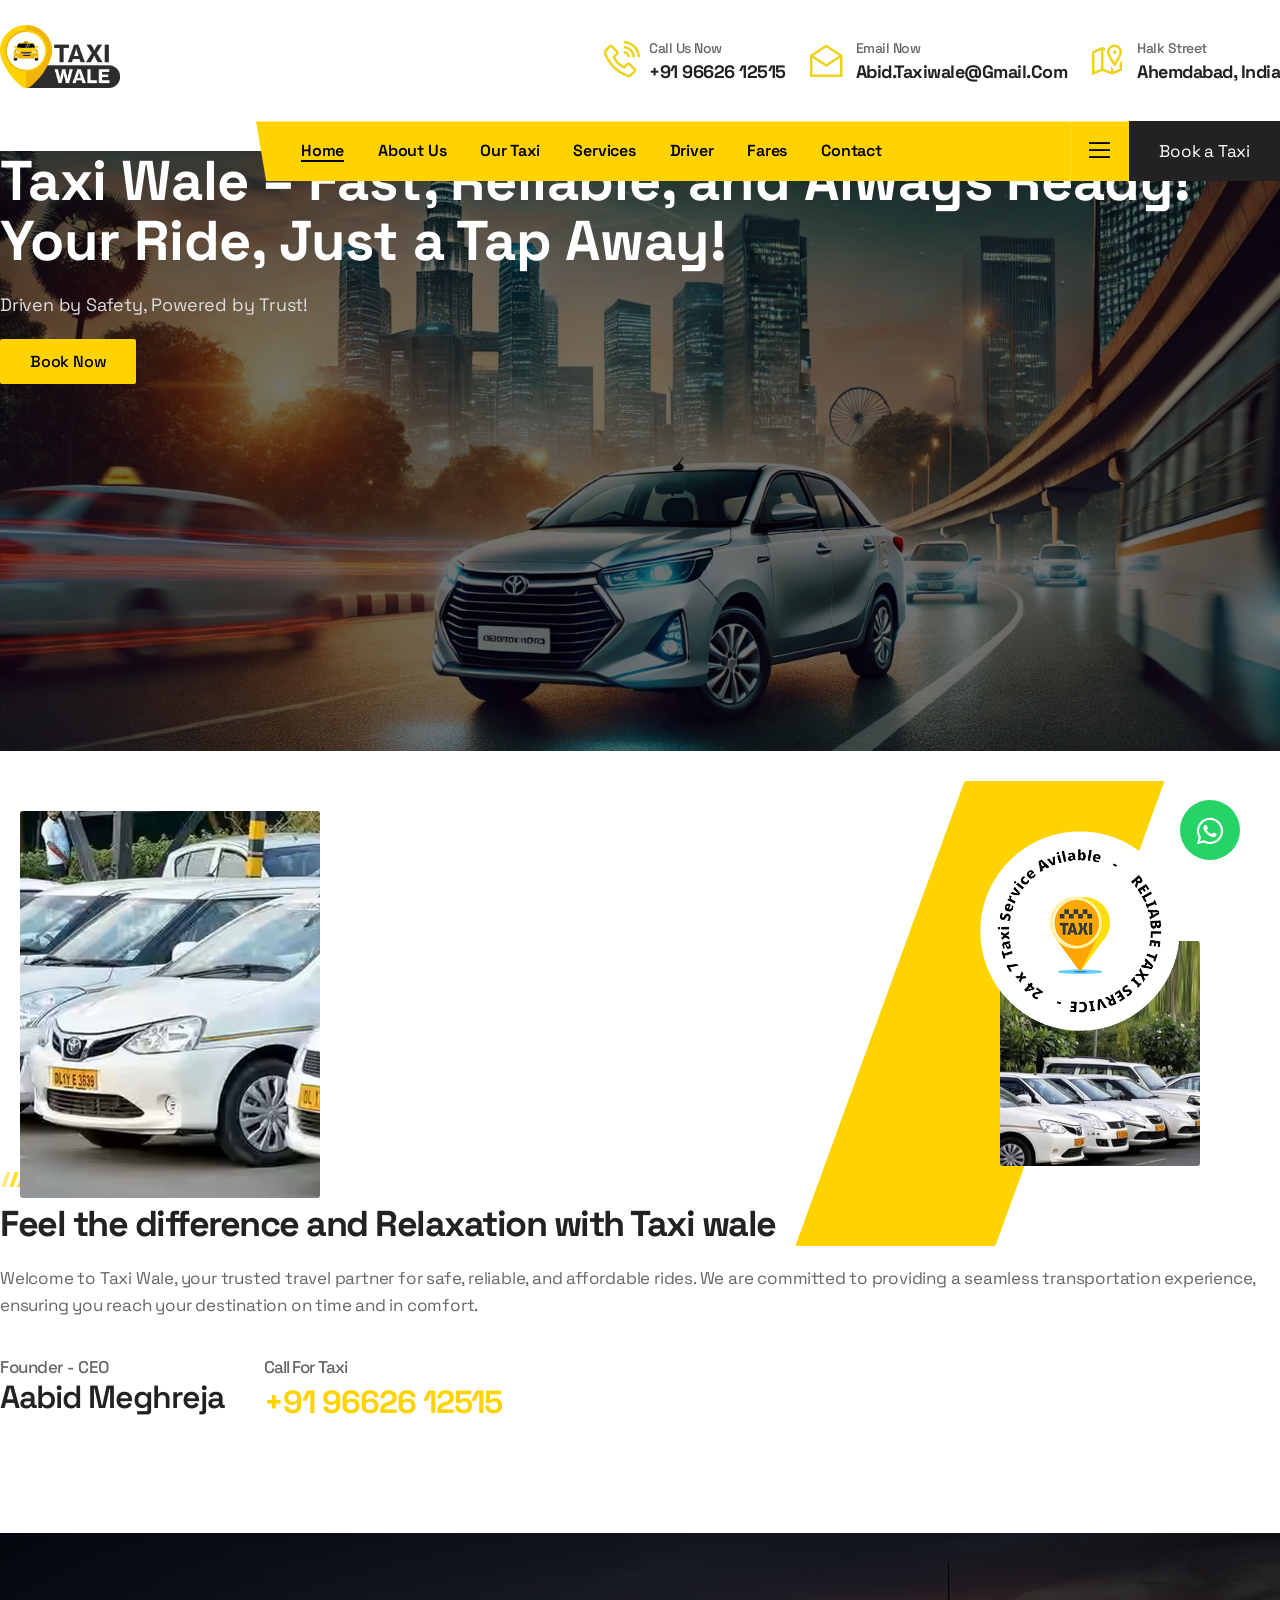
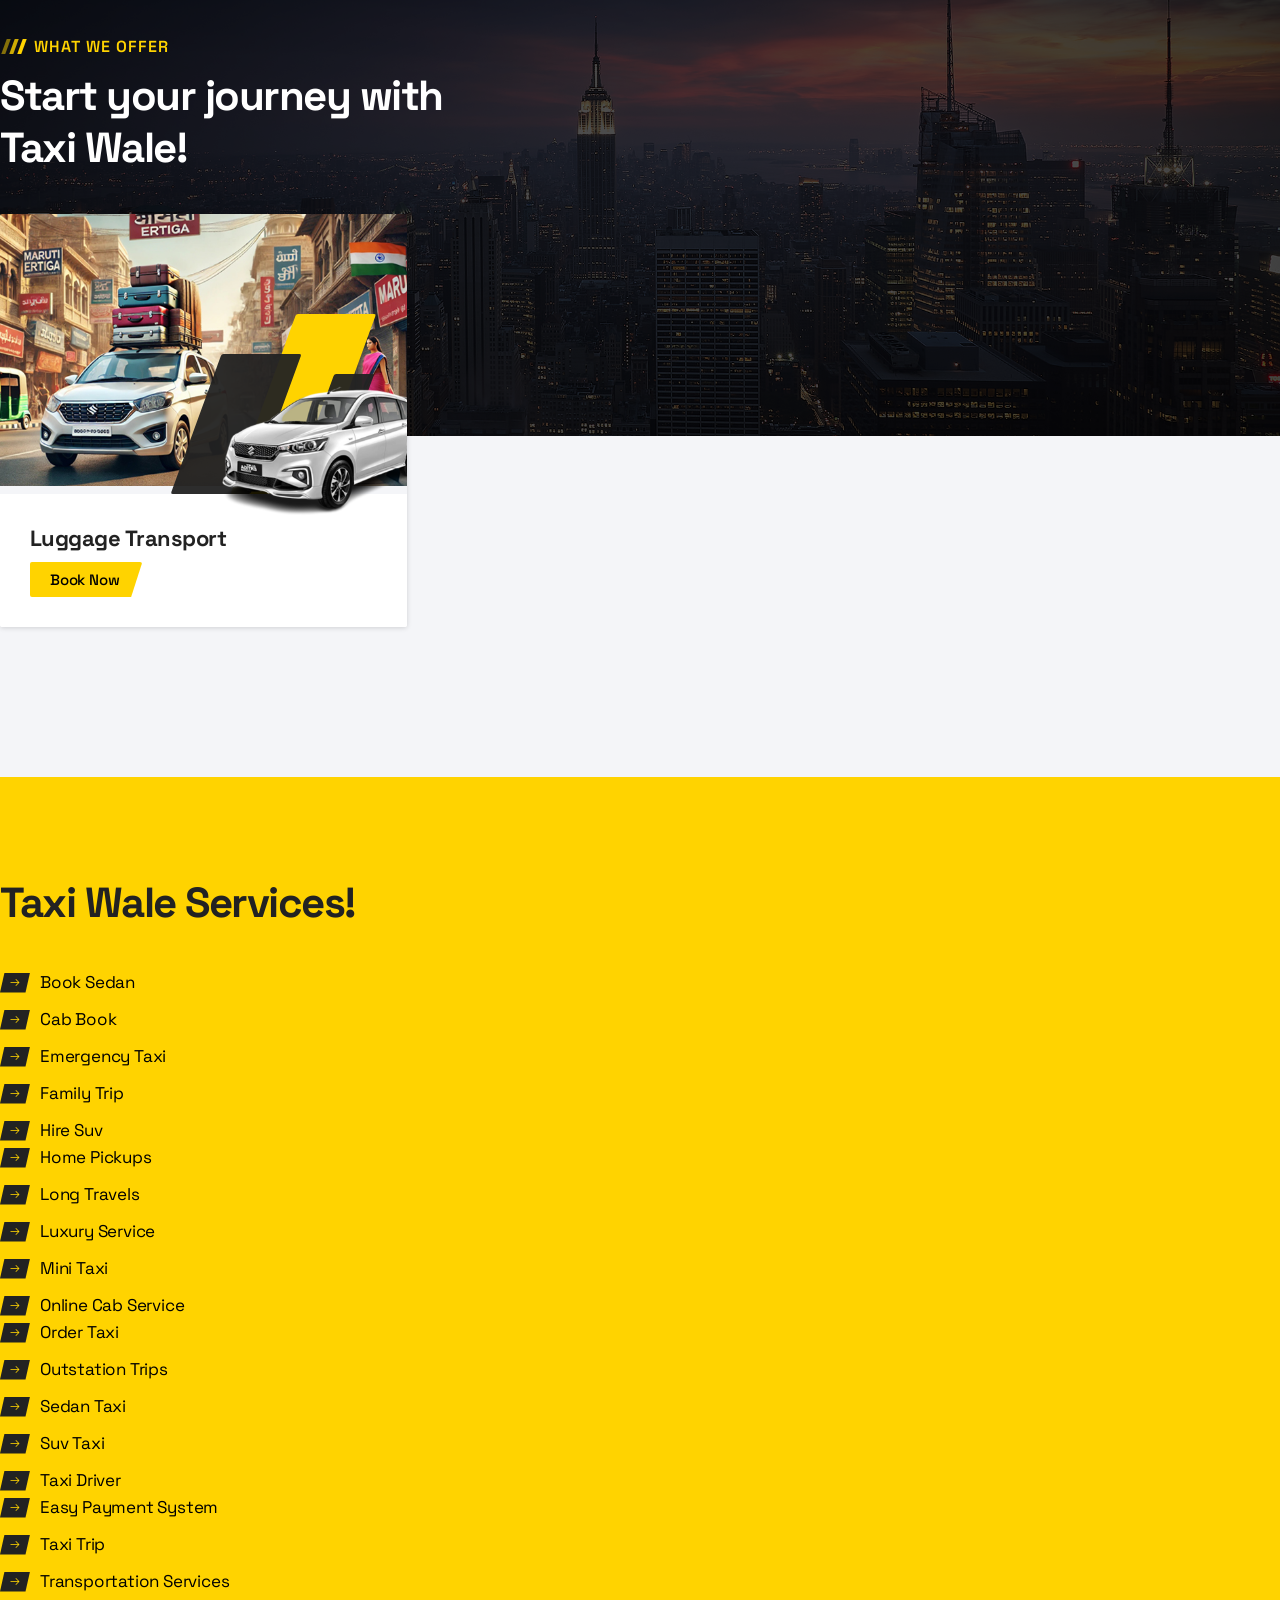
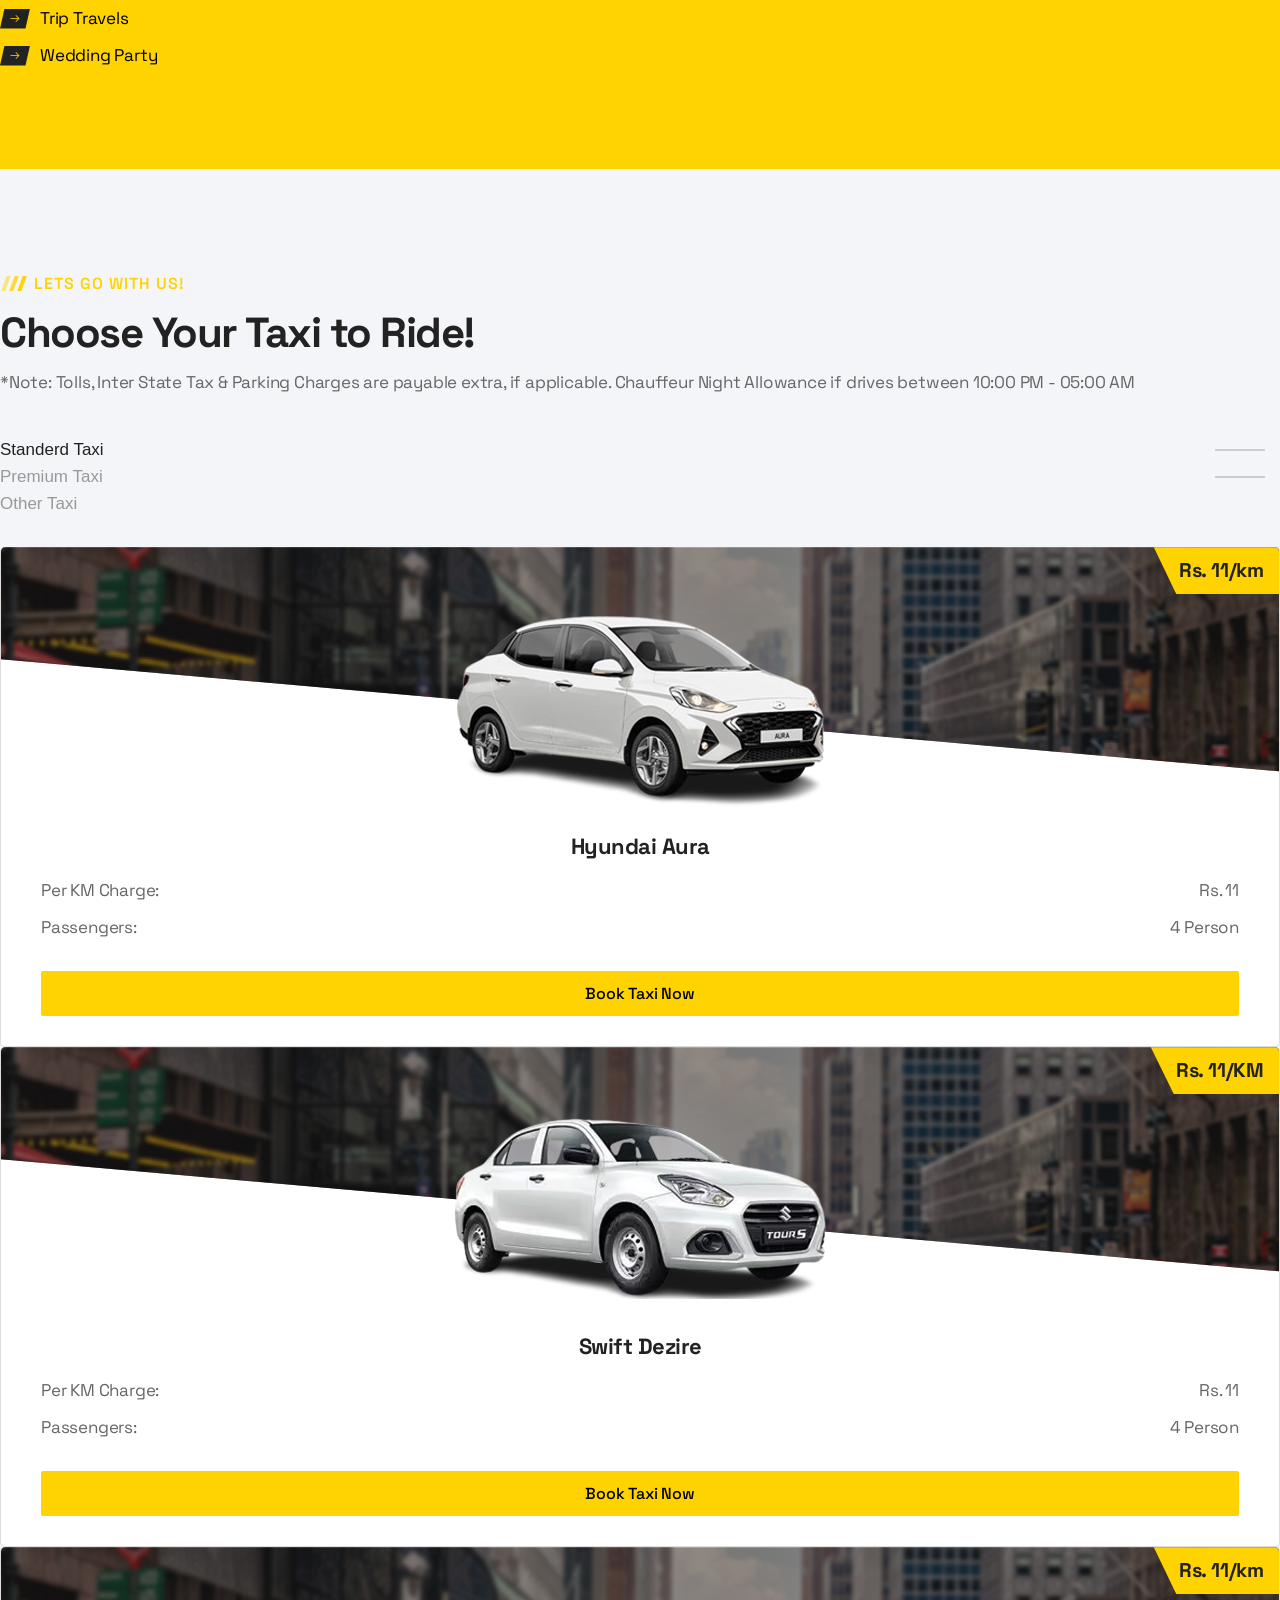
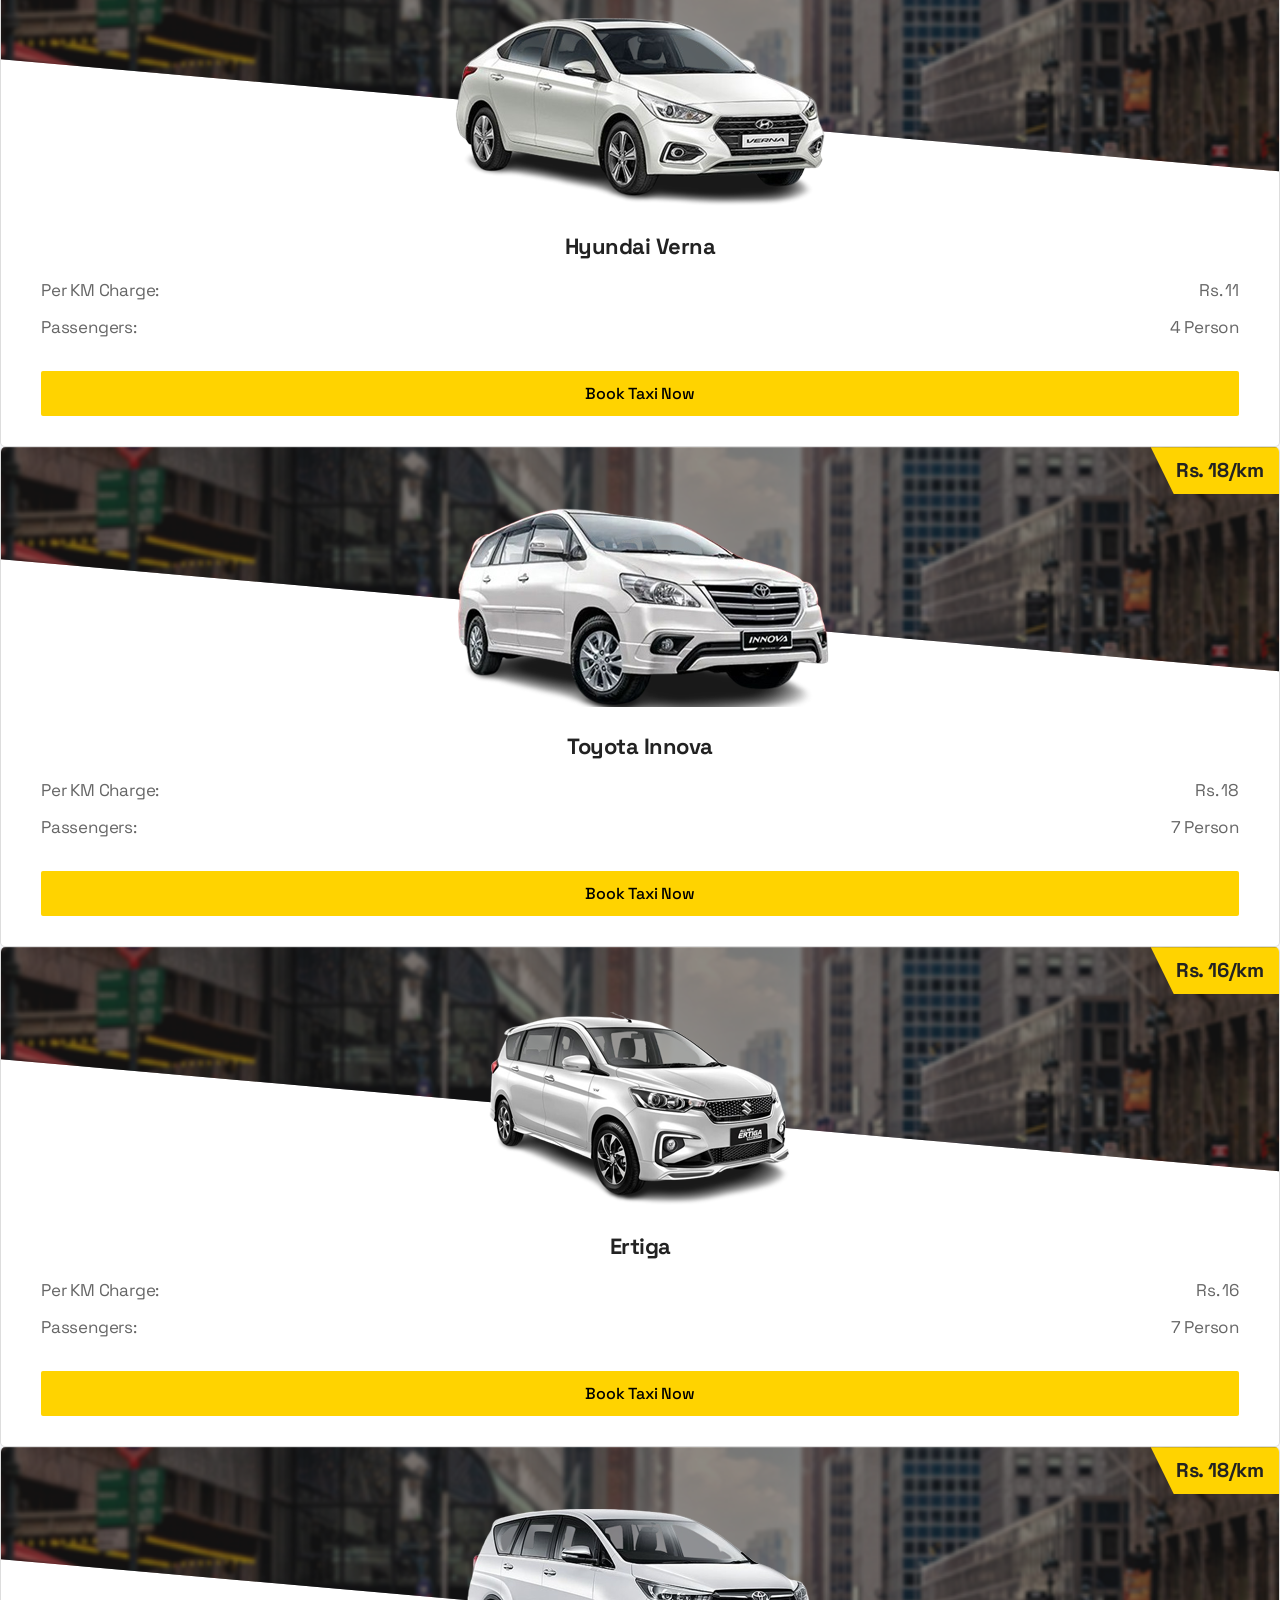
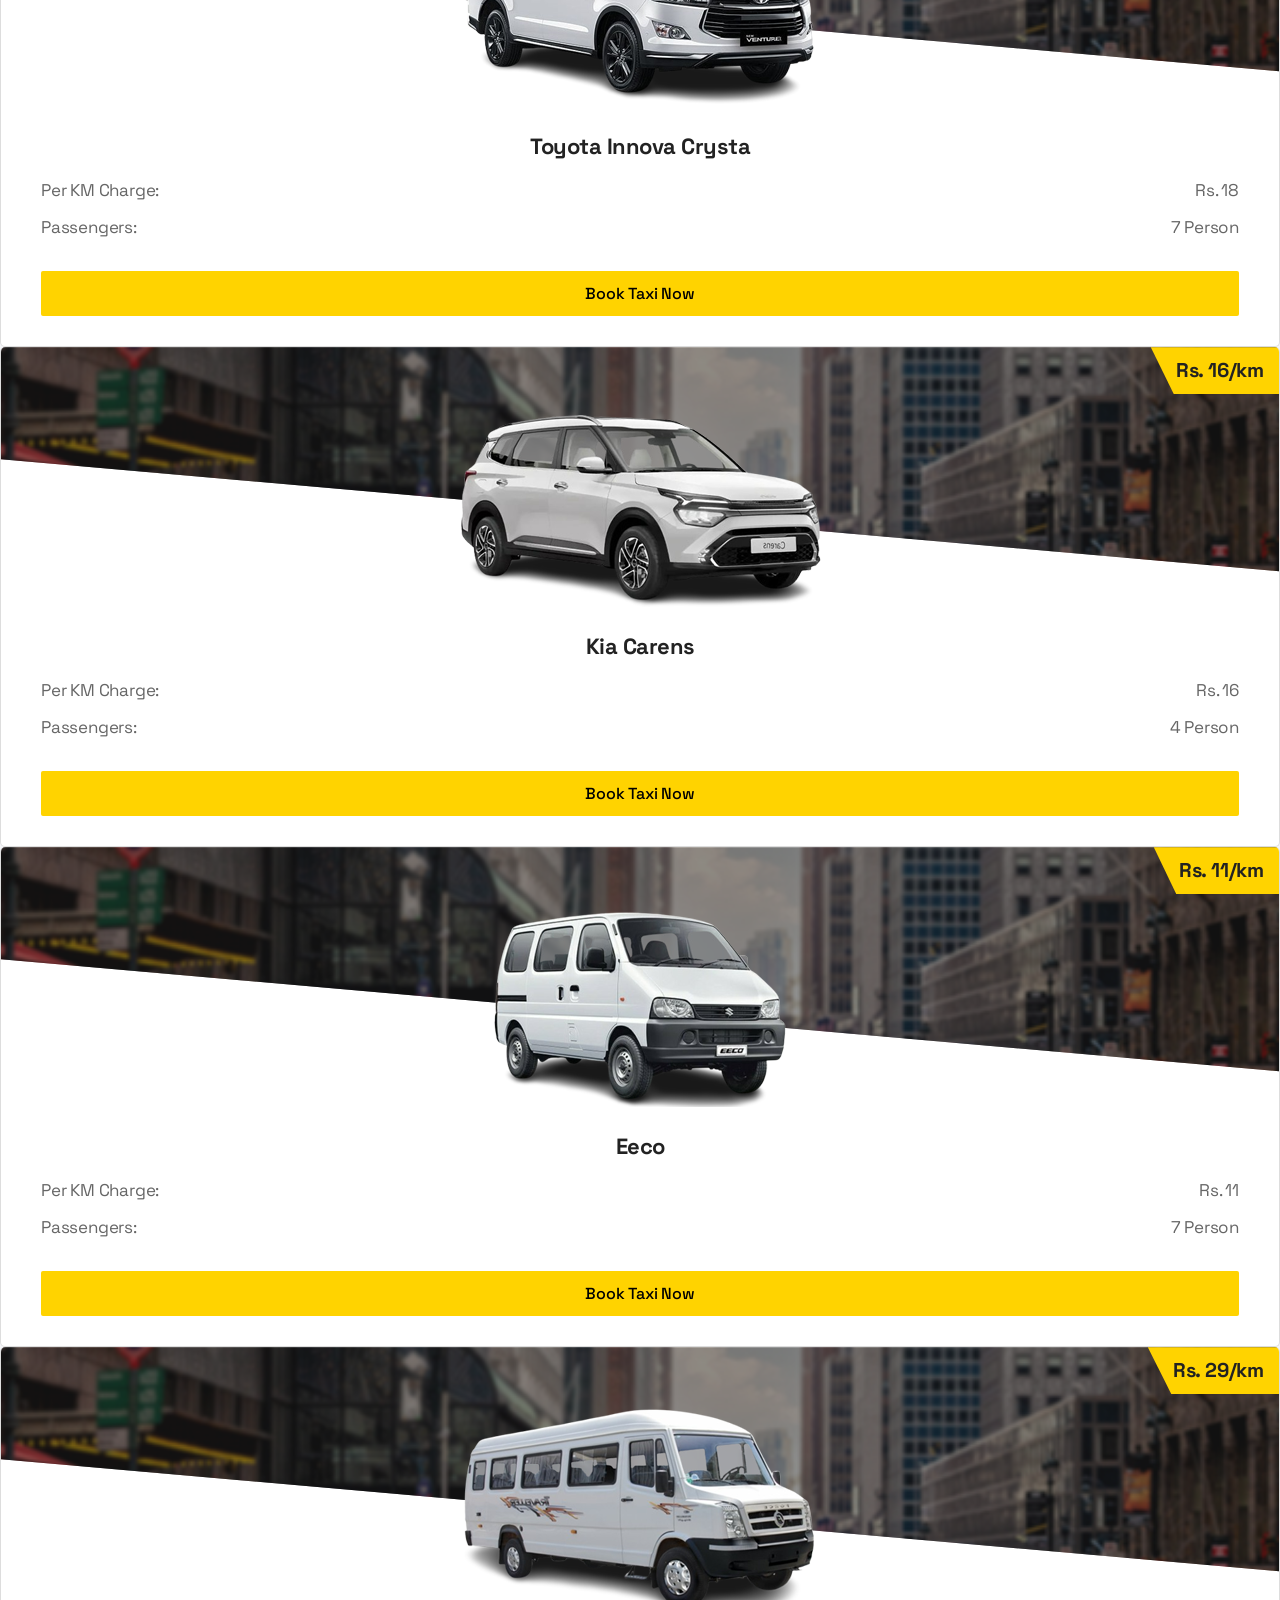
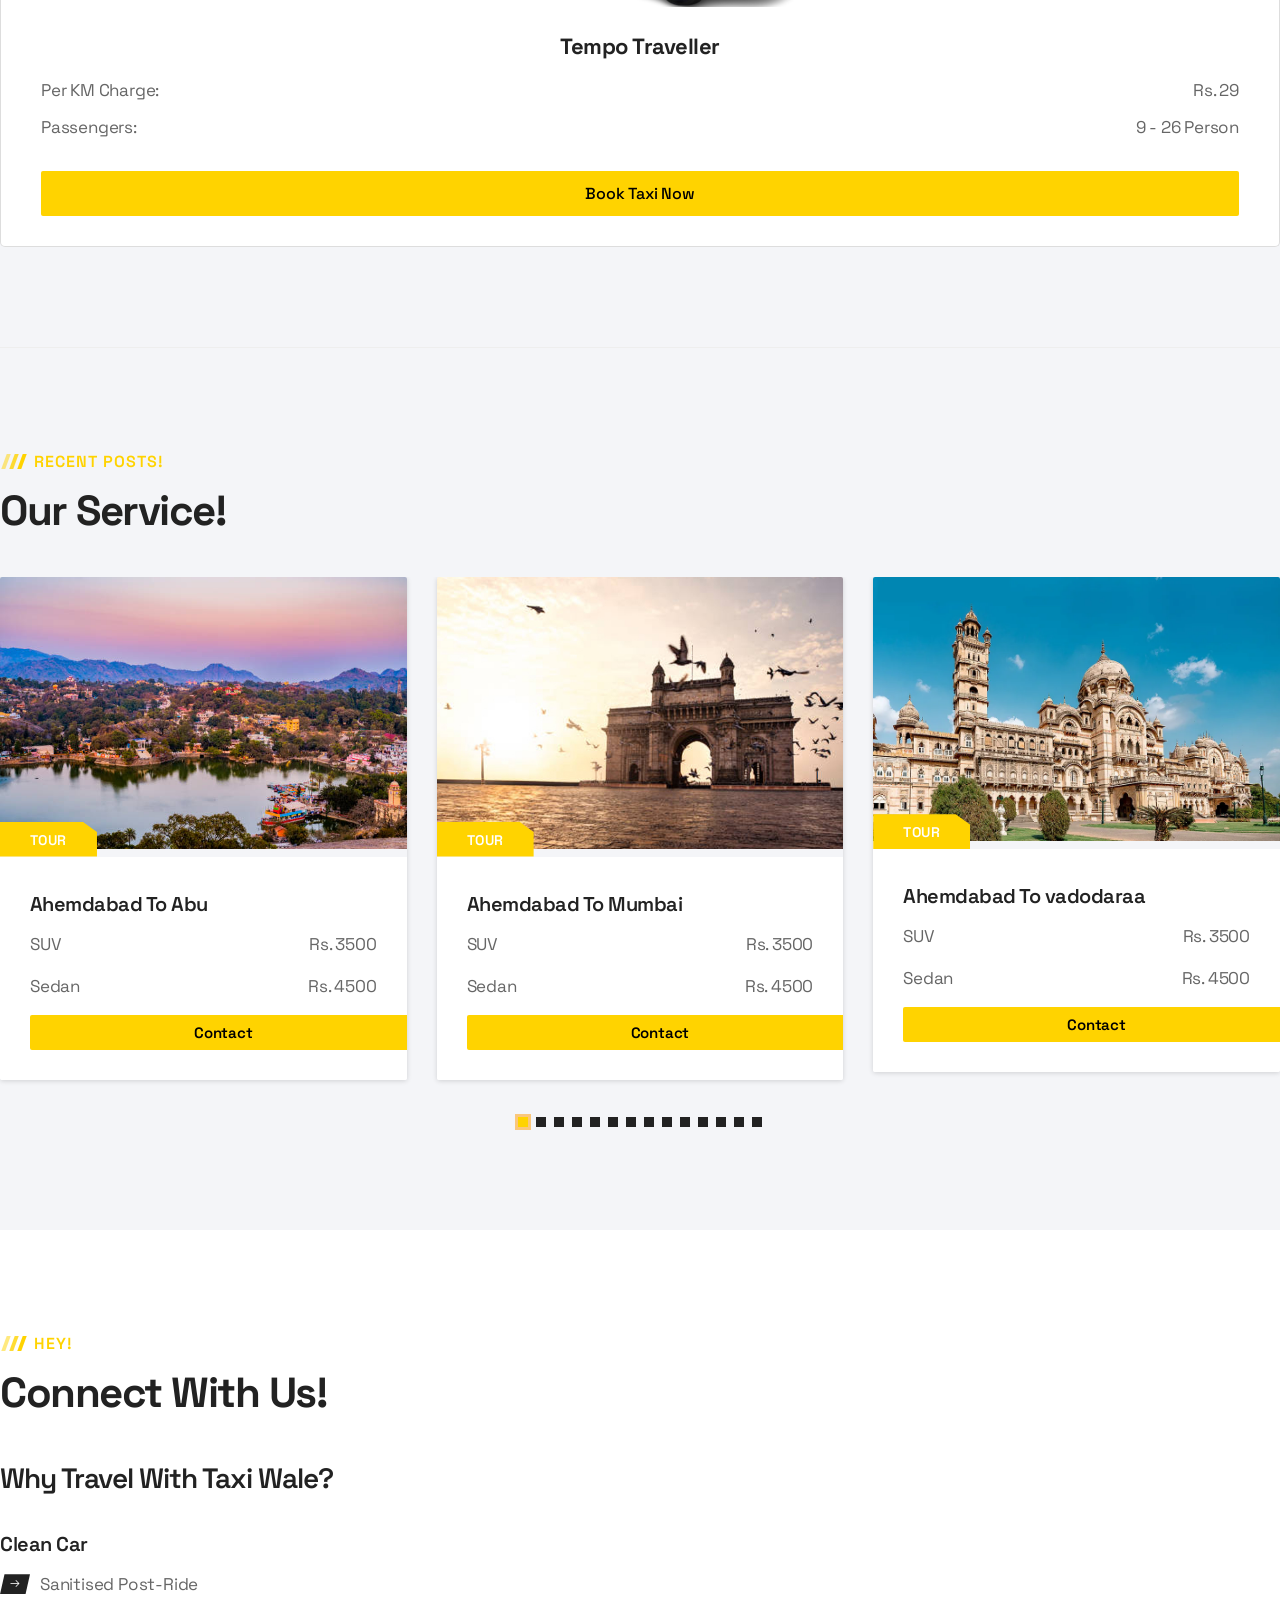
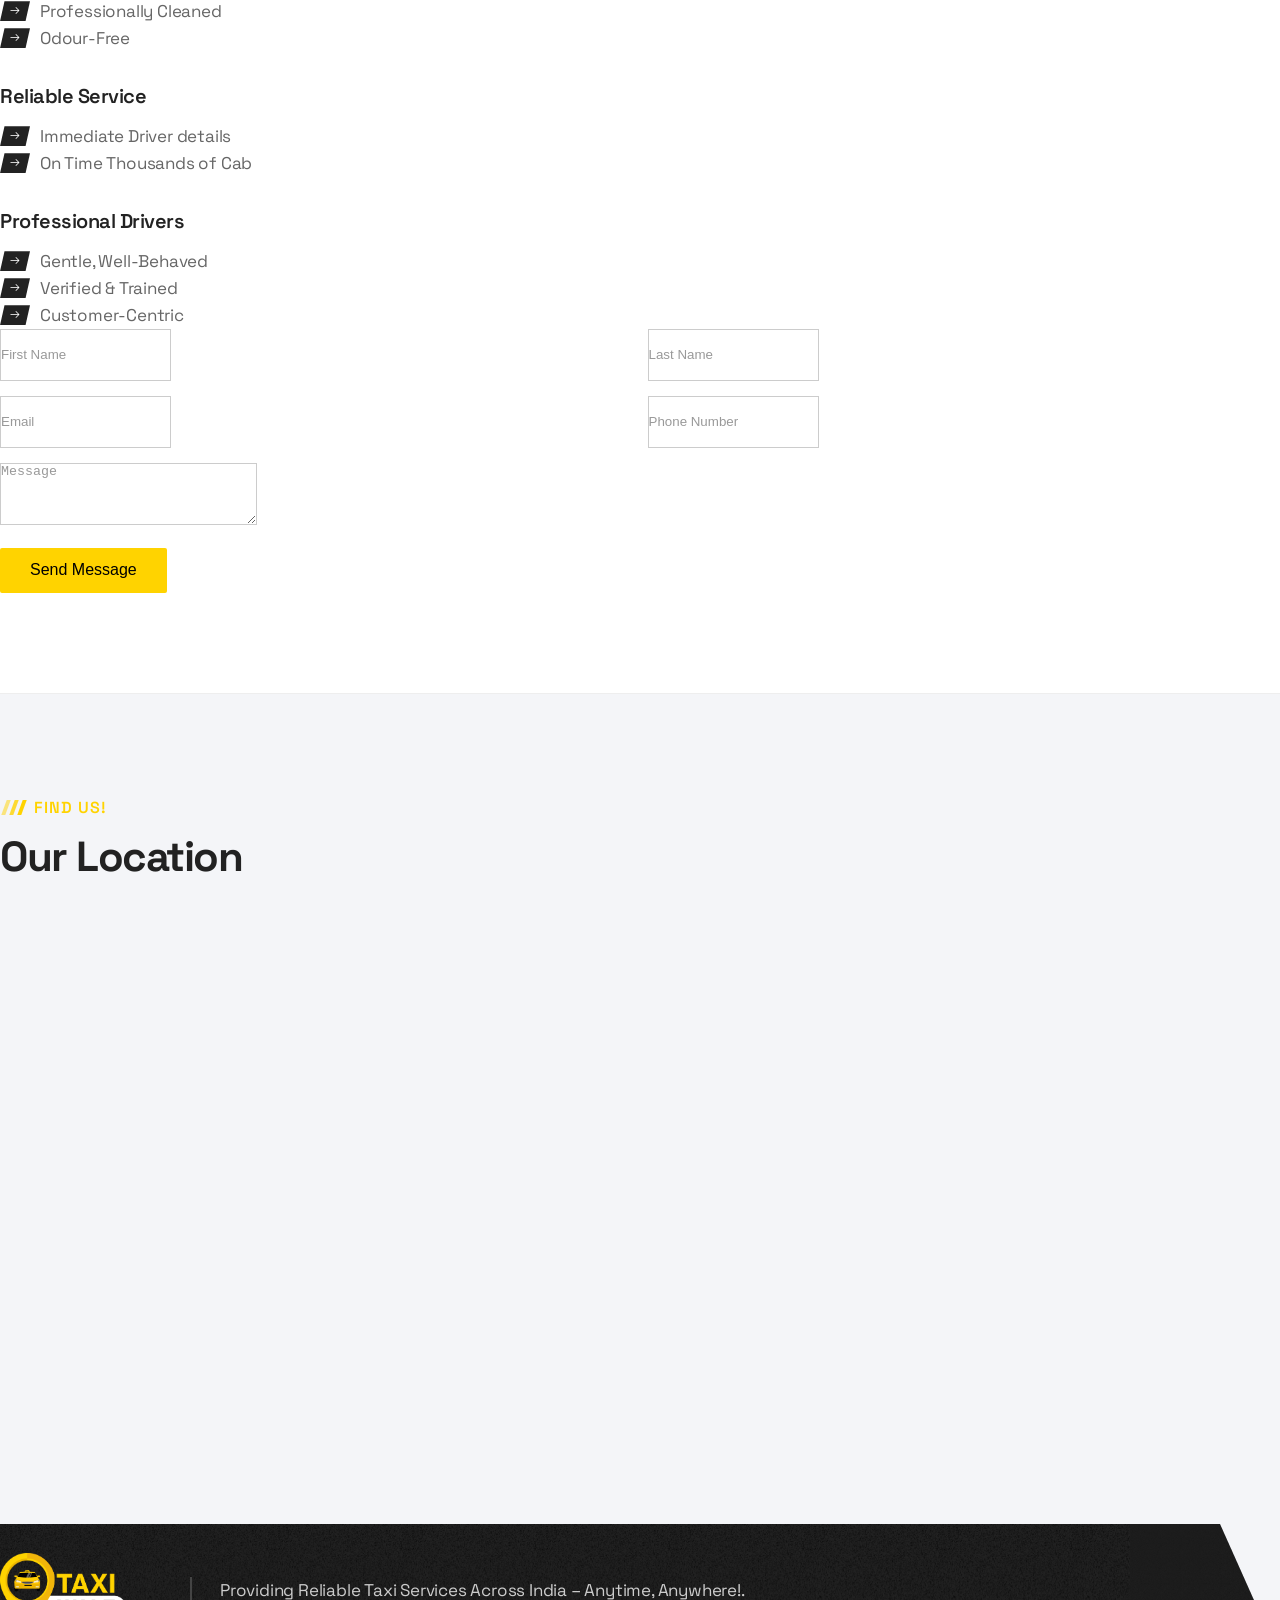
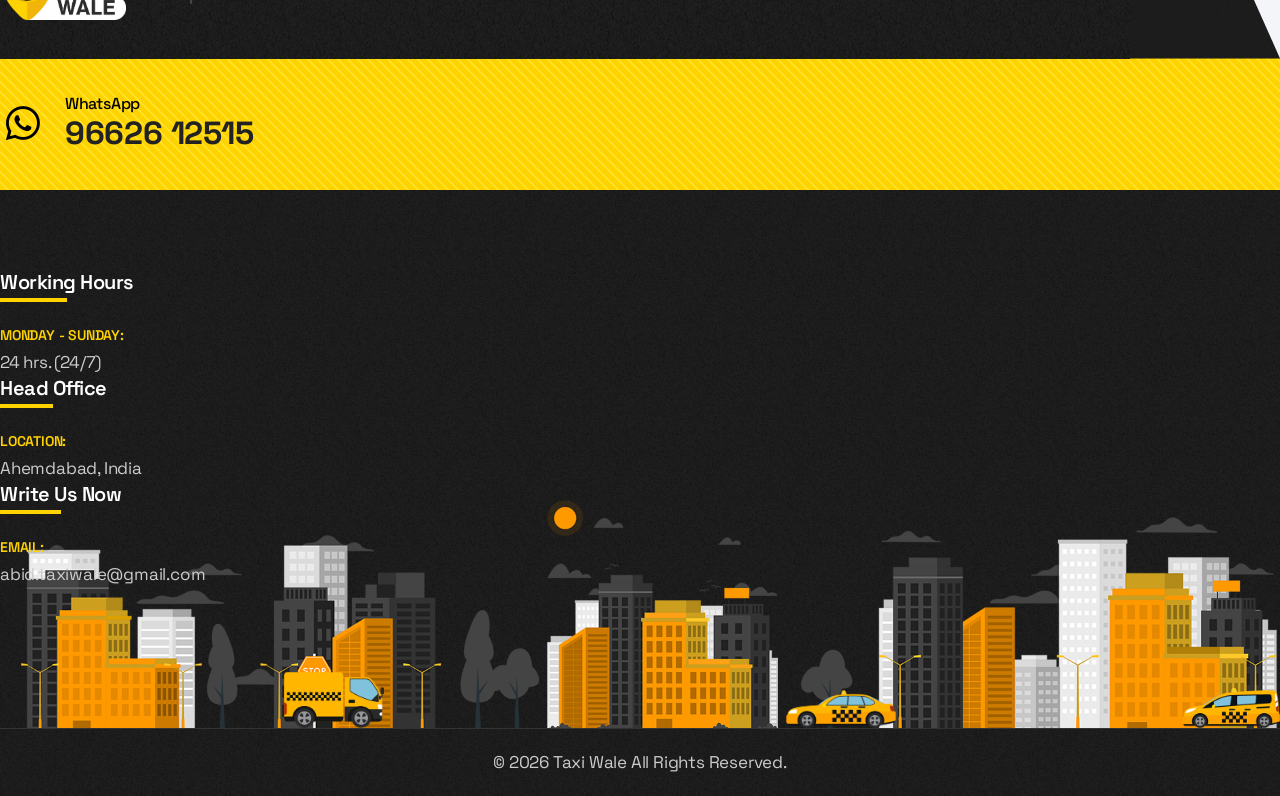
==== index.html @ 751381d8 "V-5.1.2" ====
<!DOCTYPE html>
<!--[if lt IE 7]>      <html class="no-js lt-ie9 lt-ie8 lt-ie7" lang=""> <![endif]-->
<!--[if IE 7]>         <html class="no-js lt-ie9 lt-ie8" lang=""> <![endif]-->
<!--[if IE 8]>         <html class="no-js lt-ie9" lang=""> <![endif]-->
<!--[if gt IE 8]><!-->
<html class="no-js" lang="en">
<!--<![endif]-->

<head>
    <meta charset="utf-8">
    <meta name="viewport" content="width=device-width, initial-scale=1">
    <meta name="description" content="Seamless Travel Experience - Book Your Ride with Our Professional Taxi Service!">
    <meta name="author" content="Abid Meghreja">

    <title>Taxi Wale - Providing Reliable Taxi Services Across India</title>

    <link rel="shortcut icon" type="image/x-icon" href="assets/img/Favicon.png">

    <link rel="stylesheet" href="https://cdnjs.cloudflare.com/ajax/libs/font-awesome/6.7.2/css/all.min.css">

    <link rel="stylesheet" href="assets/css/bootstrap.min.css">
    <link rel="stylesheet" href="assets/css/animate.min.css">
    <link rel="stylesheet" href="assets/css/fontawesome.min.css">
    <link rel="stylesheet" href="assets/css/line-awesome.min.css">
    <link rel="stylesheet" href="assets/css/keyframe-animation.css">
    <link rel="stylesheet" href="assets/css/jquery.datetimepicker.min.css">
    <link rel="stylesheet" href="assets/css/nice-select.css">
    <link rel="stylesheet" href="assets/css/venobox.min.css">
    <link rel="stylesheet" href="assets/css/swiper.min.css">
    <link rel="stylesheet" href="assets/css/elements.css">
    <link rel="stylesheet" href="assets/css/header.css">
    <link rel="stylesheet" href="assets/css/slider.css">
    <link rel="stylesheet" href="assets/css/blog.css">
    <link rel="stylesheet" href="assets/css/main.css">
    <link rel="stylesheet" href="assets/css/responsive.css">


      <!-- Open Graph Meta Tags (for social media sharing) -->
    <meta property="og:title" content="Taxi Wale">
    <meta property="og:description" content="Seamless Travel Experience - Book Your Ride with Our Professional Taxi Service!">
    <meta property="og:image" content="https://codecraftershub.github.io/taxi-wale/assets/img/Taxi-Wale-Logo-2.png">
    <meta property="og:type" content="website">

</head>

<body>
    <!--[if lt IE 8]>
	<p class="browserupgrade">
        You are using an <strong>outdated</strong> browser. Please
        <a href="http://browsehappy.com/">upgrade your browser</a> to improve
        your experience.
	</p><![endif]-->

    <div class="site-preloader">
        <div class="car">
            <div class="strike"></div>
            <div class="strike strike2"></div>
            <div class="strike strike3"></div>
            <div class="strike strike4"></div>
            <div class="strike strike5"></div>
            <div class="car-detail spoiler"></div>
            <div class="car-detail back"></div>
            <div class="car-detail center"></div>
            <div class="car-detail center1"></div>
            <div class="car-detail front"></div>
            <div class="car-detail wheel"></div>
            <div class="car-detail wheel wheel2"></div>
        </div>
    </div>
    <!--/.site-preloader-->

    <header class="main-header" id="hero">
       
        <!--/.top-header-->
        <div class="mid-header">
            <div class="container">
                <div class="mid-header-wrap">
                    <div class="site-logo">
                        <a href="index.html"> <img src="assets/img/Taxi-Wale-Logo-2.png" alt="logo" width="60%"> </a>
                    </div>
                    <!--/.site-logo-->
                    <ul class="header-info">
                        <li>
                            <div class="header-info-icon">
                                <i class="las la-phone-volume"></i>
                            </div>
                            <div class="header-info-text">
                                <h3><span>Call us now</span><a href="tel:96626 12515">+91 96626 12515</a></h3>
                            </div>
                        </li>
                        <li>
                            <div class="header-info-icon">
                                <i class="las la-envelope-open"></i>
                            </div>
                            <div class="header-info-text">
                                <h3><span>Email now</span><a href="mailto:abid.taxiwale@gmail.com">abid.taxiwale@gmail.com</a></h3>
                            </div>
                        </li>
                        <li>
                            <div class="header-info-icon">
                                
                                <i class="las la-map-marked-alt"></i>
                            </div>
                            <div class="header-info-text">
                                <h3><span>Halk Street</span>Ahemdabad, India </h3>
                            </div>
                        </li>
                    </ul>
                </div>
            </div>
        </div>
        <!--/.mid-header-->
        <div class="nav-menu-wrapper" >
            <div class="container">
                <div class="nav-menu-inner">
                    <div class="site-logo">
                        <a href="index.html"><img src="assets/img/Taxi-Wale-Logo-2.png" alt="Logo" width="60%"></a>
                    </div>
                    <!--/.site-logo-->
                    <div class="header-menu-wrap">
                        <ul class="nav-menu">
                            <li class="active dropdown_menu">
                                <a href="index.html">Home</a>
                            </li>
                            <li class="dropdown_menu">
                                <a href="#about-us">About Us</a>
                            </li>
                            <li class="dropdown_menu">
                                <a href="#our-taxi">Our Taxi</a>
                                
                            </li>
                            <li class="dropdown_menu">
                                <a href="#services">Services</a>
                            </li>

                            <li class="dropdown_menu">
                                <a href="driver.html">Driver</a>
                            </li>

                            <li class="dropdown_menu">
                                <a href="fare.html">Fares</a>
                            </li>

                            <li><a href="#contact-us">Contact</a></li>
                        </ul>
                    </div>
                    <div class="menu-right-item">
                        
                        <div class="sidebox-icon dl-sidebox-icon">
                            <i class="las la-bars"></i>
                        </div>
                        <a href="book-taxi.html" class="menu-btn">Book a Taxi</a>
                    </div>
                    <div class="mobile-menu-icon">
                        <div class="burger-menu">
                            <div class="line-menu line-half first-line"></div>
                            <div class="line-menu"></div>
                            <div class="line-menu line-half last-line"></div>
                        </div>
                    </div>
                </div>
            </div>
        </div>
        <!--/.nav-menu-->
    </header>
    <!--/.main-header-->

    <!-- <div id="popup-search-box">
        <div class="box-inner-wrap d-flex align-items-center">
            <form id="form" action="#" method="get" role="search">
                <input id="popup-search" type="text" name="s" placeholder="Type keywords here...">
                <button id="popup-search-button" type="submit" name="submit">
                    <i class="las la-search"></i>
                </button>
            </form>
            <div class="search-close"><i class="las la-times"></i></div>
        </div>
    </div> -->
    <!--/.popupsearch-box-->
    <!-- <div id="searchbox-overlay"></div> -->

    <div id="popup-sidebox" class="popup-sidebox">
        <div class="sidebox-content">
            <div class="site-logo">
                <a href="index.html"><img src="assets/img/Taxi-Wale-Logo-3.png" alt="logo"></a>
            </div>
            <p>Everything your taxi business needs is already here! Ridek, a theme
                made for taxi service companies.</p>
            <ul class="sidebox-list">
                <li class="call"><span>Call for ride:</span>+91 96626 12515</li>
                <li>
                    <span>You can find us at:</span>Ahemdabad, India 
                </li>
                <li><span>Email now:</span>abid.taxiwale@gmail.com</li>
            </ul>
        </div>
    </div>
    <!--/.popup-sidebox-->
    <div id="sidebox-overlay"></div>

    <div class="slider-section" >
        <div class="main-slider-2">
            <div class="swiper-wrapper">
                <div class="swiper-slide">
                    <div class="slider-img"><img src="assets/img/bg-1-1.jpg" alt="img" class="kenburns" style="animation-duration: 12000ms; "></div>
                    <div class="slider-content-wrap d-flex align-items-center text-left">
                        <div class="container">
                            <div class="slider-content text-left pb-60">
                                <div class="slider-caption big">
                                    <div class="inner-layer">
                                        <div data-animation="fade-in-bottom" data-delay="0.5s">Taxi Wale – Fast, Reliable, and Always Ready! <br>Your Ride, Just a Tap Away!</div>
                                    </div>
                                </div>
                                <div class="slider-caption small">
                                    <div class="inner-layer">
                                        <div data-animation="fade-in-bottom" data-delay="0.7s" data-duration="1s">Driven by Safety, Powered by Trust!</div>
                                    </div>
                                </div>
                                <div class="slider-btn">
                                    <a href="book-taxi.html" class="default-btn" data-animation="fade-in-bottom" data-delay="0.9s">Book Now</a>
                                </div>
                            </div>
                        </div>
                    </div>
                </div>
                <!-- <div class="swiper-slide">
                    <div class="slider-img"><img src="assets/img/slider-bg.jpg" alt="img" class="kenburns" style="animation-duration: 12000ms; "></div>
                    <div class="slider-content-wrap d-flex align-items-center text-left">
                        <div class="container">
                            <div class="slider-content text-center pb-60">
                                <div class="slider-caption medium">
                                    <div class="inner-layer">
                                        <div data-animation="fade-in-bottom" data-delay="0.3s">Travel securely with us!</div>
                                    </div>
                                </div>
                                <div class="slider-caption big">
                                    <div class="inner-layer">
                                        <div data-animation="fade-in-bottom" data-delay="0.5s">Book your taxi from <br>anywhare today!</div>
                                    </div>
                                </div>
                                <div class="slider-caption small">
                                    <div class="inner-layer">
                                        <div data-animation="fade-in-bottom" data-delay="0.7s" data-duration="1s">Everything your taxi business needs is already here! <br>Ridek made for taxi service companies!</div>
                                    </div>
                                </div>
                                <div class="slider-btn">
                                    <a href="book-taxi.html" class="default-btn" data-animation="fade-in-bottom" data-delay="0.9s">Book Now</a>
                                </div>
                            </div>
                        </div>
                    </div>
                </div> -->
            </div>
            <!-- Slider Arrows -->
            <!-- <div class="swiper-nav swiper-next" style="display: none;"><i class="las la-long-arrow-alt-right"></i></div> -->
            <!-- <div class="swiper-nav swiper-prev" style="display: none;"><i class="las la-long-arrow-alt-left"></i></div> -->
        </div>
    </div>
    <!--/.slider-section-->

    <section class="booking-section-2" style="display: none;">
        <div class="container">
            <div class="row booking-form-2 g-0">
                <div class="col-md-4 d-none d-lg-block">
                    <div class="booking-car-wrap">
                        <div class="booking-car wow fade-in-left" data-wow-delay="200ms"></div>
                    </div>
                </div>
                <div class="col-lg-8">
                    <div class="section-heading mb-30">
                        <h4><span></span>Online Booking</h4>
                        <h2 class="white">Book Your Taxi Ride</h2>
                    </div>
                    <form action="book-ride.php" id="book-taxi-ride">
                        <div class="booking-form">
                            <div class="form-field">
                                <i class="las la-user-tie"></i>
                                <input type="text" id="full-name" name="full-name" class="form-control" placeholder="Your Name" required>
                            </div>
                            <div class="form-field">
                                <i class="las la-envelope-open"></i>
                                <input type="email" id="email" name="email" class="form-control" placeholder="Email" required>
                            </div>
                            <div class="form-field">
                                <i class="las la-tags"></i>
                                <select name="package-type" id="package-type" class="niceSelect">
                                    <option value="standard">Standard</option>
                                    <option value="business">Business</option>
                                    <option value="economy">Economy</option>
                                    <option value="vip-spacial">VIP Spacial</option>
                                    <option value="comfort">Comfort</option>
                                </select>
                            </div>
                            <div class="form-field">
                                <i class="las la-user-friends"></i>
                                <select name="passengers" id="passengers" class="niceSelect">
                                    <option value="1">1 Person</option>
                                    <option value="2">2 Person</option>
                                    <option value="3">3 Person</option>
                                    <option value="4">4 Person</option>
                                    <option value="5">5 Person</option>
                                </select>
                            </div>
                            <div class="form-field">
                                <i class="las la-map-marker"></i>
                                <input type="text" id="start-dest" name="start-dest" class="form-control" placeholder="Start Destination" required>
                            </div>
                            <div class="form-field">
                                <i class="las la-map-marker"></i>
                                <input type="text" id="end-dest" name="end-dest" class="form-control" placeholder="End Destination" required>
                            </div>
                            <div class="form-field">
                                <i class="las la-calendar"></i>
                                <input type="text" id="ride-date" name="ride-date" class="form-control date-picker" placeholder="Select Date" required>
                            </div>
                            <div class="form-field">
                                <i class="las la-clock"></i>
                                <input type="text" id="ride-time" name="ride-time" class="form-control time-picker" placeholder="Select Time" required>
                            </div>
                            <div class="form-field">
                                <button id="submit" class="default-btn" type="submit">Book Your Taxi</button>
                            </div>
                        </div>
                        <div id="form-messages" class="alert" role="alert"></div>
                    </form><!-- Booking Form -->
                </div>
            </div>
        </div>
    </section>
    <!--/.booking-section-->

    
    <section class="about-section padding" id="about-us">
        <div class="container">
            <div class="row align-items-center">
                <div class="col-md-6 col-sm-6">
                    <div class="about-img">
                        <img class="about-img1" src="assets/img/about-image-1.jpg" alt="img">
                        <img class="about-img2" src="assets/img/about-image-2.jpg" alt="img">
                        <figure class="round-text"><img src="assets/img/experience-text-round.png" alt="img"></figure>
                    </div>
                </div>
                <div class="col-md-6 col-sm-6">
                    <div class="section-heading mb-40">
                        <h4><span></span>About Our Company</h4>
                        <h2>Feel the difference and Relaxation with Taxi wale </h2>
                        <p>Welcome to Taxi Wale, your trusted travel partner for safe, reliable, and affordable rides. We are committed to providing a seamless transportation experience, ensuring you reach your destination on time and in comfort.</p>
                    </div>
                    <!--/.section-heading-->
                    <ul class="about-info">
                        <li>
                            <!-- <img class="owner-thumb" src="assets/img/comment-1.png" alt="thumb"> -->
                            <div class="owner">
                                <h4>Founder - CEO</h4>
				<h2>Aabid Meghreja</h2>    
                                <!--<img class="signature" src="assets/img/signature.png" alt="signature">-->
                            </div>
                        </li>
                        <li>
                            <h2><span>Call For Taxi</span><a href="tel:96626 12515">+91 96626 12515</a></h2>
                        </li>
                    </ul>
                </div>
            </div>
        </div>
    </section>
    <!--/.about-section-->

    <section class="service-section bg-grey padding">
        <div class="bg-half"></div>
        <div class="container">
            <div class="section-heading text-center mb-40 wow fade-in-bottom" data-wow-delay="200ms">
                <h4><span></span>What We Offer</h4>
                <h2 class="white">Start your journey with <br>Taxi Wale!</h2>
            </div>
            <!--/.section-heading-->
            <div class="swiper-outside">
                <div class="service-carousel">
                    <div class="swiper-wrapper">
                        <div class="swiper-slide">
                            <div class="service-item wow fade-in-bottom" data-wow-delay="200ms">
                                <div class="service-thumb">
                                    <img src="assets/img/service-1.jpg" alt="img">
                                    <div class="service-shape-wrap">
                                        <div class="service-shape"></div>
                                    </div>
                                    <div class="service-car"><img src="assets/img/car-1.png" alt="car"></div>
                                </div>
                                <div class="service-content">
                                    <h3><a href="service-details.html">Regular Transport</a></h3>
                                    <a class="read-more" href="book-taxi.html">Book Now</a>
                                </div>
                            </div>
                        </div>
                        <div class="swiper-slide">
                            <div class="service-item wow fade-in-bottom" data-wow-delay="400ms">
                                <div class="service-thumb">
                                    <img src="assets/img/service-2.jpg" alt="img">
                                    <div class="service-shape-wrap">
                                        <div class="service-shape"></div>
                                    </div>
                                    <div class="service-car"><img src="assets/img/car-1.png" alt="car"></div>
                                </div>
                                <div class="service-content">
                                    <h3><a href="service-details.html">Airport Transport</a></h3>
                                    <a class="read-more" href="book-taxi.html">Book Now</a>
                                </div>
                            </div>
                        </div>
                        <div class="swiper-slide">
                            <div class="service-item wow fade-in-bottom" data-wow-delay="600ms">
                                <div class="service-thumb">
                                    <img src="assets/img/service-3.jpg" alt="img">
                                    <div class="service-shape-wrap">
                                        <div class="service-shape"></div>
                                    </div>
                                    <div class="service-car"><img src="assets/img/car-1.png" alt="car"></div>
                                </div>
                                <div class="service-content">
                                    <h3><a href="service-details.html">Luggage Transport</a></h3>
                                    <a class="read-more" href="book-taxi.html">Book Now</a>
                                </div>
                            </div>
                        </div>
                        <div class="swiper-slide" style="display: none;">
                            <div class="service-item">
                                <div class="service-thumb">
                                    <img src="assets/img/service-4.jpg" alt="img">
                                    <div class="service-shape-wrap">
                                        <div class="service-shape"></div>
                                    </div>
                                    <div class="service-car"><img src="assets/img/car-1.png" alt="car"></div>
                                </div>
                                <div class="service-content">
                                    <h3><a href="service-details.html">City Transport</a></h3>
                                    <p>Everything your taxi business needs is already here! Ridek made for taxi service
                                        companies!</p>
                                    <a class="read-more" href="service-details.html">Read More</a>
                                </div>
                            </div>
                        </div>
                        <div class="swiper-slide" style="display: none;">
                            <div class="service-item">
                                <div class="service-thumb">
                                    <img src="assets/img/service-5.jpg" alt="img">
                                    <div class="service-shape-wrap">
                                        <div class="service-shape"></div>
                                    </div>
                                    <div class="service-car"><img src="assets/img/car-1.png" alt="car"></div>
                                </div>
                                <div class="service-content">
                                    <h3><a href="service-details.html">Business Transport</a></h3>
                                    <p>Everything your taxi business needs is already here! Ridek made for taxi service
                                        companies!</p>
                                    <a class="read-more" href="service-details.html">Read More</a>
                                </div>
                            </div>
                        </div>
                    </div>
                    <!-- <div class="swiper-pagination" style="display: none;"></div> -->
                    <!-- Carousel Dots -->
                </div>
                <!-- Carousel Arrows -->
                <!-- <div class="swiper-nav swiper-next" style="display: none;"><i class="las la-long-arrow-alt-right"></i></div> -->
                <!-- <div class="swiper-nav swiper-prev" style="display: none;"><i class="las la-long-arrow-alt-left"></i></div> -->
            </div>
        </div>
    </section>
    <!--/.service-section-->

    <!-- <section class="cta-section-2 padding" id="services"> -->
        <section class="cta-section-2 pricing-section bg-grey bd-bottom padding" id="services">
        <div class="container taxi_wale_services">
            <!-- Taxi Wale services!
              -->
              <div class="section-heading text-center mb-40 wow fade-in-bottom" data-wow-delay="200ms">
                <h2>Taxi Wale Services!</h2>
            </div>
            <div class="row align-items-center">
                <!-- <div class="col-lg-4">
                    <div class="cta-content">
                        <h4>Taxi Wale services!</h4>
                        <h2>Feel your journey with Taxi Wale</h2>
                        <a href="book-taxi.html" class="default-btn">Book a Taxi</a>
                    </div>
                </div> -->
                <div class="col-lg-3">
                    <ul class="check-list">
                        <li><i class="las la-arrow-right"></i>Book Sedan</li>
                        <li><i class="las la-arrow-right"></i>Cab Book</li>
                        <li><i class="las la-arrow-right"></i>Emergency Taxi</li>
                        <li><i class="las la-arrow-right"></i>Family Trip</li>
                        <li><i class="las la-arrow-right"></i>Hire Suv</li>
                    </ul>
                </div>
                <div class="col-lg-3">
                    <ul class="check-list">
                        <li><i class="las la-arrow-right"></i>Home Pickups</li>
                        <li><i class="las la-arrow-right"></i>Long Travels</li>
                        <li><i class="las la-arrow-right"></i>Luxury Service</li>
                        <li><i class="las la-arrow-right"></i>Mini Taxi</li>
                        <li><i class="las la-arrow-right"></i>Online Cab Service</li>
                    </ul>
                </div>
                <div class="col-lg-3">
                    <ul class="check-list">
                        <li><i class="las la-arrow-right"></i>Order Taxi</li>
                        <li><i class="las la-arrow-right"></i>Outstation Trips</li>
                        <li><i class="las la-arrow-right"></i>Sedan Taxi</li>
                        <li><i class="las la-arrow-right"></i>Suv Taxi</li>
                        <li><i class="las la-arrow-right"></i>Taxi Driver</li>
                    </ul>
                </div>

                <div class="col-lg-3">
                    <ul class="check-list">
                        <li><i class="las la-arrow-right"></i>Easy Payment System</li>
                        <li><i class="las la-arrow-right"></i>Taxi Trip</li>
                        <li><i class="las la-arrow-right"></i>Transportation Services</li>
                        <li><i class="las la-arrow-right"></i>Trip Travels</li>
                        <li><i class="las la-arrow-right"></i>Wedding Party</li>
                    </ul>
                </div>
                <!-- <div class="col-lg-3"> -->
                    <!-- <div class="cta-men wow fade-in-right" data-wow-delay="200ms"> </div> -->
                    <!-- <img src="assets/img/car-1.png" alt="car"> -->
                <!-- </div> -->
            </div>
        </div>
    </section>
    <!--/.cta-section-->

    <section class="pricing-section bg-grey bd-bottom padding" id="our-taxi">
        <div class="container">
            <div class="section-heading text-center mb-40 wow fade-in-bottom" data-wow-delay="200ms">
                <h4><span></span>Lets Go With Us!</h4>
                <h2>Choose Your Taxi to Ride!</h2>
                <span>*Note: Tolls, Inter State Tax & Parking Charges are payable extra, if applicable. Chauffeur Night Allowance if drives between 10:00 PM - 05:00 AM</span>
            </div>
            <!--/.section-heading-->
            <ul class="nav pricing-tab-menu" id="pricing-tab" role="tablist">
                <li class="nav-item" role="presentation">
                    <button class="nav-link active" id="hybrid-taxi" data-bs-toggle="tab" data-bs-target="#hybrid-taxi-content" type="button" role="tab" aria-controls="hybrid-taxi-content" aria-selected="true">Standerd Taxi</button>
                </li>
                <li class="nav-item" role="presentation">
                    <button class="nav-link" id="town-taxt" data-bs-toggle="tab" data-bs-target="#town-taxi-content" type="button" role="tab" aria-controls="town-taxi-content" aria-selected="false">Premium Taxi</button>
                </li>
                <li class="nav-item" role="presentation">
                    <button class="nav-link" id="limousine-taxi" data-bs-toggle="tab" data-bs-target="#limousine-taxi-content" type="button" role="tab" aria-controls="limousine-taxi-content" aria-selected="false">Other Taxi</button>
                </li>
            </ul>
            <!--Tab Menu-->
            <div class="tab-content" id="pricing-tab-content">
                <div class="tab-pane fade show active" id="hybrid-taxi-content" role="tabpanel" aria-labelledby="hybrid-taxi">
                    <div class="row">
                        <div class="col-lg-4 col-md-6 sm-padding">
                            <div class="pricing-item">
                                <div class="pricing-head-wrap">
                                    <div class="pricing-car">
                                        <img src="assets/img/aura.png" alt="car">
                                        <div class="price">Rs. 11/km</div>
                                    </div>
                                </div>
                                <div class="pricing-head">
                                    <h3>Hyundai Aura
                                </div>
                                <ul class="pricing-list">
                                    <li>Per KM Charge: <span>Rs. 11</span></li>
                                    <li>Passengers: <span>4 Person</span></li>
                                    <li><a href="book-taxi.html" class="default-btn">Book Taxi Now</a></li>
                                </ul>
                            </div>
                        </div>
                        <div class="col-lg-4 col-md-6 sm-padding">
                            <div class="pricing-item">
                                <div class="pricing-head-wrap">
                                    <div class="pricing-car">
                                        <img src="assets/img/swift-car.png" alt="car">
                                        <div class="price">Rs. 11/KM</div>
                                    </div>
                                </div>
                                <div class="pricing-head">
                                    <h3>Swift Dezire
                                </div>
                                <ul class="pricing-list">
                                    <li>Per KM Charge: <span>Rs. 11</span></li>
                                    <li>Passengers: <span>4 Person</span></li>
                                    <li><a href="book-taxi.html" class="default-btn">Book Taxi Now</a></li>
                                </ul>
                            </div>
                        </div>
                        <div class="col-lg-4 col-md-6 sm-padding">
                            <div class="pricing-item">
                                <div class="pricing-head-wrap">
                                    <div class="pricing-car">
                                        <img src="assets/img/hyundau.png" alt="car">
                                        <div class="price">Rs. 11/km</div>
                                    </div>
                                </div>
                                <div class="pricing-head">
                                    <h3>Hyundai Verna
                                </div>
                                <ul class="pricing-list">
                                    <li>Per KM Charge: <span>Rs. 11</span></li>
                                    <li>Passengers: <span>4 Person</span></li>
                                    <li><a href="book-taxi.html" class="default-btn">Book Taxi Now</a></li>
                                </ul>
                            </div>
                        </div>
                    </div>
                </div>
                <div class="tab-pane fade" id="town-taxi-content" role="tabpanel" aria-labelledby="town-taxi-content">
                    <div class="row">
                        <div class="col-lg-4 col-md-6 sm-padding">
                            <div class="pricing-item">
                                <div class="pricing-head-wrap">
                                    <div class="pricing-car">
                                        <img src="assets/img/Innova-car.png" alt="car">
                                        <div class="price">Rs. 18/km</div>
                                    </div>
                                </div>
                                <div class="pricing-head">
                                    <h3>Toyota Innova
                                </div>
                                <ul class="pricing-list">
                                    <li>Per KM Charge: <span>Rs. 18</span></li>
                                    <li>Passengers: <span>7 Person</span></li>
                                    <li><a href="book-taxi.html" class="default-btn">Book Taxi Now</a></li>
                                </ul>
                            </div>
                        </div>
                        <div class="col-lg-4 col-md-6 sm-padding">
                            <div class="pricing-item">
                                <div class="pricing-head-wrap">
                                    <div class="pricing-car">
                                        <img src="assets/img/ertiga.png" alt="car">
                                        <div class="price">Rs. 16/km</div>
                                    </div>
                                </div>
                                <div class="pricing-head">
                                    <h3>Ertiga
                                </div>
                                <ul class="pricing-list">
                                    <li>Per KM Charge: <span>Rs. 16</span></li>
                                    <li>Passengers: <span>7 Person</span></li>
                                    <li><a href="book-taxi.html" class="default-btn">Book Taxi Now</a></li>
                                </ul>
                            </div>
                        </div>
                        <div class="col-lg-4 col-md-6 sm-padding">
                            <div class="pricing-item">
                                <div class="pricing-head-wrap">
                                    <div class="pricing-car">
                                        <img src="assets/img/innova_crysta.png" alt="car">
                                        <div class="price">Rs. 18/km</div>
                                    </div>
                                </div>
                                <div class="pricing-head">
                                    <h3>Toyota Innova Crysta
                                </div>
                                <ul class="pricing-list">
                                    <li>Per KM Charge: <span>Rs. 18</span></li>
                                    <li>Passengers: <span>7 Person</span></li>
                                    <li><a href="book-taxi.html" class="default-btn">Book Taxi Now</a></li>
                                </ul>
                            </div>
                        </div>
                    </div>
                </div>
                <div class="tab-pane fade" id="limousine-taxi-content" role="tabpanel" aria-labelledby="limousine-taxi">
                    <div class="row">
                        <div class="col-lg-4 col-md-6 sm-padding">
                            <div class="pricing-item">
                                <div class="pricing-head-wrap">
                                    <div class="pricing-car">
                                        <img src="assets/img/kia.png" alt="car">
                                        <div class="price">Rs. 16/km</div>
                                    </div>
                                </div>
                                <div class="pricing-head">
                                    <h3>Kia Carens
                                </div>
                                <ul class="pricing-list">
                                    <li>Per KM Charge: <span>Rs. 16</span></li>
                                    <li>Passengers: <span>4 Person</span></li>
                                    <li><a href="book-taxi.html" class="default-btn">Book Taxi Now</a></li>
                                </ul>
                            </div>
                        </div>
                        <div class="col-lg-4 col-md-6 sm-padding">
                            <div class="pricing-item">
                                <div class="pricing-head-wrap">
                                    <div class="pricing-car">
                                        <img src="assets/img/eeco-car.png" alt="car">
                                        <div class="price">Rs. 11/km</div>
                                    </div>
                                </div>
                                <div class="pricing-head">
                                    <h3>Eeco
                                </div>
                                <ul class="pricing-list">
                                    <li>Per KM Charge: <span>Rs. 11</span></li>
                                    <li>Passengers: <span>7 Person</span></li>
                                    <li><a href="book-taxi.html" class="default-btn">Book Taxi Now</a></li>
                                </ul>
                            </div>
                        </div>
                        <div class="col-lg-4 col-md-6 sm-padding">
                            <div class="pricing-item">
                                <div class="pricing-head-wrap">
                                    <div class="pricing-car">
                                        <img src="assets/img/minibus.png" alt="car">
                                        <div class="price">Rs. 29/km</div>
                                    </div>
                                </div>
                                <div class="pricing-head">
                                    <h3>Tempo Traveller
                                </div>
                                <ul class="pricing-list">
                                    <li>Per KM Charge: <span>Rs. 29</span></li>
                                    <li>Passengers: <span>9 - 26 Person</span></li>
                                    <li><a href="book-taxi.html" class="default-btn">Book Taxi Now</a></li>
                                </ul>
                            </div>
                        </div>
                    </div>
                </div>
            </div><!-- Tab Content -->
        </div>
    </section>
    <!--/.pricing-section-->

    <!--/.download-section-->

    <!--/.team-section-->
    <!--/.testimonial-section-->

    <!--/.blog-section-->
    <section class="blog-section bg-grey padding">
        <div class="container">
            <div class="section-heading text-center mb-40 wow fade-in-bottom" data-wow-delay="200ms">
                <h4><span></span>Recent Posts!</h4>
                <h2>Our Service!</h2>
            </div>
            <!--/.section-heading-->
            <div class="swiper-outside">
                <div class="service-carousel">
                    <div class="swiper-wrapper">
                        <div class="swiper-slide">
                            <div class="service-item wow fade-in-bottom" data-wow-delay="200ms">
                                <div class="service-thumb">
                                    <img src="assets/location/abu.jpg" alt="img">
                                    <a class="post-category">Tour</a>
                                </div>
                                <div class="post-content-wrap">
                                    <div class="post-content location">
                                        <h3>
                                            Ahemdabad To Abu
                                        </h3>
                                        <div class="cars-details">
                                            <p>SUV</p>
                                            <p>Rs. 3500</p>
                                        </div>
                                        <div class="cars-details">
                                            <p>Sedan</p>
                                            <p>Rs. 4500</p>
                                        </div>
                                        <a href="#contact-us" class="read-more">Contact</a>
                                    </div>
                                </div>
                            </div>
                        </div>
                        <div class="swiper-slide">
                            <div class="service-item wow fade-in-bottom" data-wow-delay="200ms">
                                <div class="service-thumb">
                                    <img src="assets/location/Ahmd-to-mumbai.jpg" alt="img">
                                    <a class="post-category">Tour</a>
                                </div>
                                <div class="post-content-wrap">
                                    <div class="post-content location">
                                        <h3>
                                            Ahemdabad To Mumbai
                                        </h3>
                                        <div class="cars-details">
                                            <p>SUV</p>
                                            <p>Rs. 3500</p>
                                        </div>
                                        <div class="cars-details">
                                            <p>Sedan</p>
                                            <p>Rs. 4500</p>
                                        </div>
                                        <a href="#contact-us" class="read-more">Contact</a>
                                    </div>
                                </div>
                            </div>
                        </div>
                        <div class="swiper-slide">
                            <div class="service-item wow fade-in-bottom" data-wow-delay="200ms">
                                <div class="service-thumb">
                                    <img src="assets/location/vadodaraa.jpg" alt="img">
                                    <a class="post-category">Tour</a>
                                </div>
                                <div class="post-content-wrap">
                                    <div class="post-content location">
                                        <h3>
                                            Ahemdabad To vadodaraa
                                        </h3>
                                        <div class="cars-details">
                                            <p>SUV</p>
                                            <p>Rs. 3500</p>
                                        </div>
                                        <div class="cars-details">
                                            <p>Sedan</p>
                                            <p>Rs. 4500</p>
                                        </div>
                                        <a href="#contact-us" class="read-more">Contact</a>
                                    </div>
                                </div>
                            </div>
                        </div>
                        <div class="swiper-slide">
                            <div class="service-item wow fade-in-bottom" data-wow-delay="200ms">
                                <div class="service-thumb">
                                    <img src="assets/location/Ahmd-to-rajkot.jpg" alt="img">
                                    <a class="post-category">Tour</a>
                                </div>
                                <div class="post-content-wrap">
                                    <div class="post-content location">
                                        <h3>
                                            Ahemdabad To Rajkot
                                        </h3>
                                        <div class="cars-details">
                                            <p>SUV</p>
                                            <p>Rs. 3500</p>
                                        </div>
                                        <div class="cars-details">
                                            <p>Sedan</p>
                                            <p>Rs. 2500</p>
                                        </div>
                                        <a href="#contact-us" class="read-more">Contact</a>
                                    </div>
                                </div>
                            </div>
                        </div>
                        <div class="swiper-slide">
                            <div class="service-item wow fade-in-bottom" data-wow-delay="200ms">
                                <div class="service-thumb">
                                    <img src="assets/location/Ahmd-to-dwarka.jpg" alt="img">
                                    <a class="post-category">Tour</a>
                                </div>
                                <div class="post-content-wrap">
                                    <div class="post-content location">
                                        <h3>
                                            Ahemdabad To Dwarka
                                        </h3>
                                        <div class="cars-details">
                                            <p>SUV</p>
                                            <p>Rs. 7200</p>
                                        </div>
                                        <div class="cars-details">
                                            <p>Sedan</p>
                                            <p>Rs. 6700</p>
                                        </div>
                                        <a href="#contact-us" class="read-more">Contact</a>
                                    </div>
                                </div>
                            </div>
                        </div>
                        <div class="swiper-slide">
                            <div class="service-item wow fade-in-bottom" data-wow-delay="200ms">
                                <div class="service-thumb">
                                    <img src="assets/location/Ahmd-to-somnath.jpg" alt="img">
                                    <a class="post-category">Tour</a>
                                </div>
                                <div class="post-content-wrap">
                                    <div class="post-content location">
                                        <h3>
                                            Ahemdabad To Somnath
                                        </h3>
                                        <div class="cars-details">
                                            <p>SUV</p>
                                            <p>Rs. 7200</p>
                                        </div>
                                        <div class="cars-details">
                                            <p>Sedan</p>
                                            <p>Rs. 6700</p>
                                        </div>
                                        <a href="#contact-us" class="read-more">Contact</a>
                                    </div>
                                </div>
                            </div>
                        </div>
                        <div class="swiper-slide">
                            <div class="service-item wow fade-in-bottom" data-wow-delay="200ms">
                                <div class="service-thumb">
                                    <img src="assets/location/Ahmd-to-surat.jpg" alt="img">
                                    <a class="post-category">Tour</a>
                                </div>
                                <div class="post-content-wrap">
                                    <div class="post-content location">
                                        <h3>
                                            Ahemdabad To Surat
                                        </h3>
                                        <div class="cars-details">
                                            <p>SUV</p>
                                            <p>Rs. 4800</p>
                                        </div>
                                        <div class="cars-details">
                                            <p>Sedan</p>
                                            <p>Rs. 3800</p>
                                        </div>
                                        <a href="#contact-us" class="read-more">Contact</a>
                                    </div>
                                </div>
                            </div>
                        </div>
                        <div class="swiper-slide">
                            <div class="service-item wow fade-in-bottom" data-wow-delay="200ms">
                                <div class="service-thumb">
                                    <img src="assets/location/Ahmd-to-morbi.jpg" alt="img">
                                    <a class="post-category">Tour</a>
                                </div>
                                <div class="post-content-wrap">
                                    <div class="post-content location">
                                        <h3>
                                            Ahemdabad To Morbi
                                        </h3>
                                        <div class="cars-details">
                                            <p>SUV</p>
                                            <p>Rs. 3500</p>
                                        </div>
                                        <div class="cars-details">
                                            <p>Sedan</p>
                                            <p>Rs. 2300</p>
                                        </div>
                                        <a href="#contact-us" class="read-more">Contact</a>
                                    </div>
                                </div>
                            </div>
                        </div>
                        <div class="swiper-slide">
                            <div class="service-item wow fade-in-bottom" data-wow-delay="200ms">
                                <div class="service-thumb">
                                    <img src="assets/location/Ahmd-to-jamnagar.jpg" alt="img">
                                    <a class="post-category">Tour</a>
                                </div>
                                <div class="post-content-wrap">
                                    <div class="post-content location">
                                        <h3>
                                            Ahemdabad To Jamnagar
                                        </h3>
                                        <div class="cars-details">
                                            <p>SUV</p>
                                            <p>Rs. 5800</p>
                                        </div>
                                        <div class="cars-details">
                                            <p>Sedan</p>
                                            <p>Rs. 3500</p>
                                        </div>
                                        <a href="#contact-us" class="read-more">Contact</a>
                                    </div>
                                </div>
                            </div>
                        </div>
                        <div class="swiper-slide">
                            <div class="service-item wow fade-in-bottom" data-wow-delay="200ms">
                                <div class="service-thumb">
                                    <img src="assets/location/Ahmd-to-mundra.jpg" alt="img">
                                    <a class="post-category">Tour</a>
                                </div>
                                <div class="post-content-wrap">
                                    <div class="post-content location">
                                        <h3>
                                            Ahemdabad To Mundra
                                        </h3>
                                        <div class="cars-details">
                                            <p>SUV</p>
                                            <p>Rs. 5800</p>
                                        </div>
                                        <div class="cars-details">
                                            <p>Sedan</p>
                                            <p>Rs. 4500</p>
                                        </div>
                                        <a href="#contact-us" class="read-more">Contact</a>
                                    </div>
                                </div>
                            </div>
                        </div>
                        <div class="swiper-slide">
                            <div class="service-item wow fade-in-bottom" data-wow-delay="200ms">
                                <div class="service-thumb">
                                    <img src="assets/location/Ahmd-to-gandhidham.jpg" alt="img">
                                    <a class="post-category">Tour</a>
                                </div>
                                <div class="post-content-wrap">
                                    <div class="post-content location">
                                        <h3>
                                            Ahemdabad To Gandhidham
                                        </h3>
                                        <div class="cars-details">
                                            <p>SUV</p>
                                            <p>Rs. 5200</p>
                                        </div>
                                        <div class="cars-details">
                                            <p>Sedan</p>
                                            <p>Rs. 3800</p>
                                        </div>
                                        <a href="#contact-us" class="read-more">Contact</a>
                                    </div>
                                </div>
                            </div>
                        </div>
                        <div class="swiper-slide">
                            <div class="service-item wow fade-in-bottom" data-wow-delay="200ms">
                                <div class="service-thumb">
                                    <img src="assets/location/Ahmd-to-ajmer.jpg" alt="img">
                                    <a class="post-category">Tour</a>
                                </div>
                                <div class="post-content-wrap">
                                    <div class="post-content location">
                                        <h3>
                                            Ahemdabad To Ajmer
                                        </h3>
                                        <div class="cars-details">
                                            <p>SUV</p>
                                            <p>Rs. 5000</p>
                                        </div>
                                        <div class="cars-details">
                                            <p>Sedan</p>
                                            <p>Rs. 4000</p>
                                        </div>
                                        <a href="#contact-us" class="read-more">Contact</a>
                                    </div>
                                </div>
                            </div>
                        </div>
                        <div class="swiper-slide">
                            <div class="service-item wow fade-in-bottom" data-wow-delay="200ms">
                                <div class="service-thumb">
                                    <img src="assets/location/Ahmd-to-iskon.jpg" alt="img">
                                    <a class="post-category">Tour</a>
                                </div>
                                <div class="post-content-wrap">
                                    <div class="post-content location">
                                        <h3>
                                            Ahemdabad To Iscon Tample
                                        </h3>
                                        <div class="cars-details">
                                            <p>SUV</p>
                                            <p>Rs. 2000</p>
                                        </div>
                                        <div class="cars-details">
                                            <p>Sedan</p>
                                            <p>Rs. 1000</p>
                                        </div>
                                        <a href="#contact-us" class="read-more">Contact</a>
                                    </div>
                                </div>
                            </div>
                        </div>
                        <div class="swiper-slide">
                            <div class="service-item wow fade-in-bottom" data-wow-delay="200ms">
                                <div class="service-thumb">
                                    <img src="assets/location/Ahmd-to-mahudi.jpg" alt="img">
                                    <a class="post-category">Tour</a>
                                </div>
                                <div class="post-content-wrap">
                                    <div class="post-content location">
                                        <h3>
                                            Ahmedabad to Mahudi Jain Temple
                                        </h3>
                                        <div class="cars-details">
                                            <p>SUV</p>
                                            <p>Rs. 2000</p>
                                        </div>
                                        <div class="cars-details">
                                            <p>Sedan</p>
                                            <p>Rs. 1000</p>
                                        </div>
                                        <a href="#contact-us" class="read-more">Contact</a>
                                    </div>
                                </div>
                            </div>
                        </div>
                    </div>
                    <div class="swiper-pagination"></div>
                    <!-- Carousel Dots -->
                </div>
                <!-- Carousel Arrows -->
                <div class="swiper-nav swiper-next"><i class="las la-long-arrow-alt-right"></i></div> 
                <div class="swiper-nav swiper-prev"><i class="las la-long-arrow-alt-left"></i></div>
            </div>
        </div>
    </section>
    <!--/.service-section-->

<!-- 
    <section class="contact-section bd-bottom padding" id="contact-us">
        <div class="map"></div>
        <div class="container">
            <div class="row">
                <div class="col-md-6">
                    <div class="contact-details-wrap">
                        <div class="contact-title">
                            <h2>Have Any <span>Questions?</span></h2>
                            <p>Get in touch to discuss your employee wellbeing needs today. Please give us a call, drop us an email or fill out the contact form.</p>
                        </div>
                        <ul class="contact-details">
                            <li><i class="fas fa-map-marker-alt"></i>Ahemdabad<br> Gujrat, India</li>
                            <li><i class="fas fa-envelope"></i><a href="mailto:abid.taxiwale@gmail.com">abid.taxiwale@gmail.com</a></li>
                            <li><i class="fas fa-phone"></i> +91 96626 12515 </li>
                        </ul>
                    </div>
                </div>
                <div class="col-md-6">
                    <div class="contact-form">
                        <form action="#" method="post" id="ajax_contact" class="form-horizontal">
                            <div class="contact-title">
                                <h2>Contact With Us! <span></span></h2>
                            </div>
                            <div class="contact-form-group">
                                <div class="form-field">
                                    <input type="text" id="firstname" name="firstname" class="form-control" placeholder="First Name" required>
                                </div>
                                <div class="form-field">
                                    <input type="text" id="lastname" name="lastname" class="form-control" placeholder="Last Name" required>
                                </div>
                                <div class="form-field">
                                    <input type="email" id="email" name="email" class="form-control" placeholder="Email" required>
                                </div>
                                <div class="form-field">
                                    <input type="text" id="phone" name="phone" class="form-control" placeholder="Phone Number" required>
                                </div>
                                <div class="form-field message">
                                    <textarea id="message" name="message" cols="30" rows="4" class="form-control" placeholder="Message" required></textarea>
                                </div>
                                <div class="form-field">
                                    <button id="submit" class="default-btn" type="submit">Send Massage</button>
                                </div>
                            </div>
                            <div id="form-messages" class="alert" role="alert"></div>
                        </form>
                    </div>
                </div>
            </div>
        </div>
    </section> -->

    <section class="contact-section bd-bottom padding" id="contact-us">
        <!-- <div class="map"></div> -->
        <div class="container">
            <!-- <div class="contact-title text-center">
                <h2>Connect With Us!</h2>
            </div> -->

            <div class="section-heading text-center mb-40 wow fade-in-bottom" data-wow-delay="200ms">
                <h4><span></span>Hey!</h4>
                <h2>Connect With Us!</h2>
            </div>

            <div class="row">
                
                <div class="col-md-6">
                    <div class="contact-details-wrap">
                        <div class="contact-title">
                            <h2>Why Travel With <span>Taxi Wale?</span></h2>
                        </div>
                        <h3>Clean Car</h3>
                        <ul class="check-list service-check-list">
                            <li><i class="las la-arrow-right"></i>Sanitised Post-Ride</li>
                            <li><i class="las la-arrow-right"></i>Professionally Cleaned</li>
                            <li><i class="las la-arrow-right"></i>Odour-Free</li>
                        </ul>
                        <br>
                        <h3>Reliable Service</h3>
                        <ul class="check-list service-check-list">
                            <li><i class="las la-arrow-right"></i>Immediate Driver details</li>
                            <li><i class="las la-arrow-right"></i>On Time Thousands of Cab</li>
                        </ul>
                        <br>
                        <h3>Professional Drivers</h3>
                        <ul class="check-list service-check-list">
                            <li><i class="las la-arrow-right"></i>Gentle, Well-Behaved</li>
                            <li><i class="las la-arrow-right"></i>Verified & Trained</li>
                            <li><i class="las la-arrow-right"></i>Customer-Centric</li>
                        </ul>
                    </div>
                </div>

                <div class="col-md-6">
                    <div class="contact-form" id="contactForm">
                        <form action="https://api.web3forms.com/submit" method="post" id="ajax_contact" class="form-horizontal">

                            <input type="hidden" name="access_key" value="a9a51003-f191-4edc-84fb-56feb605f7bf">
                            <input type="hidden" name="subject" value="New Contact Form Submitted">
                            <input type="hidden" name="redirect" value="https://codecraftershub.github.io/taxi-wale/index.html?form">
                            
                            <div class="contact-form-group">
                                <div class="form-field">
                                    <input type="text" id="firstname" name="firstname" class="form-control" placeholder="First Name" required>
                                </div>
                                <div class="form-field">
                                    <input type="text" id="lastname" name="lastname" class="form-control" placeholder="Last Name" required>
                                </div>
                                <div class="form-field">
                                    <input type="email" id="email" name="email" class="form-control" placeholder="Email" required>
                                </div>
                                <div class="form-field">
                                    <input type="text" id="phone" name="phone" class="form-control" placeholder="Phone Number" required>
                                </div>
                                <div class="form-field message">
                                    <textarea id="message" name="message" cols="30" rows="4" class="form-control" placeholder="Message" required></textarea>
                                </div>
                                <div class="form-field">
                                    <button id="submit" class="default-btn" type="submit">Send Message</button>
                                </div>
                            </div>
                            <div id="form-messages" class="alert" role="alert"></div>
                        </form>
                    </div>
                </div>
            </div>
        </div>
    </section>
    <!--/.contact-section-->

    <section class="map-section bg-grey padding">
        <div class="container">
            <div class="section-heading text-center mb-40 wow fade-in-bottom" data-wow-delay="200ms">
                <h4><span></span>Find Us!</h4>
                <h2>Our Location</h2>
            </div>
            <div class="mapouter"><div class="gmap_canvas"><iframe class="gmap_iframe" width="100%" frameborder="0" scrolling="no" marginheight="0" marginwidth="0" src="https://maps.google.com/maps?width=600&amp;height=400&amp;hl=en&amp;q=ahmedabad&amp;t=&amp;z=10&amp;ie=UTF8&amp;iwloc=B&amp;output=embed"></iframe><a href="https://sprunkin.com/">Sprunki Phases</a></div>
                <style>.mapouter{position:relative;text-align:right;width:100%;height:500px;}.gmap_canvas {overflow:hidden;background:none!important;width:100%;height:500px;}.gmap_iframe {height:500px!important;}</style>
            </div>
            
        </div>
    </section>


    <!--/.contact-section-->

    <footer class="footer-section">
        <div class="footer-top-wrap">
            <div class="container">
                <div class="footer-top">
                    <div class="row align-items-end">
                        <div class="col-lg-8">
                            <div class="brand">
                                <a class="footer-logo" href="index.html"><img src="assets/img/Taxi-Wale-Logo-3.png" alt="logo" width="70%"></a>
                                <p>Providing Reliable Taxi Services Across India – Anytime, Anywhere!.</p>
                            </div>
                        </div>
                        <div class="col-lg-4">
                            <div class="footer-call">
                                <i class="lab la-whatsapp"></i>
                                <p><span>WhatsApp</span><a href="https://api.whatsapp.com/send?phone=919662612515&text=Hi">96626 12515</a></p>
                            </div>
                        </div>
                    </div>
                </div>
            </div>
        </div>
        <!--/.footer-top-wrap-->
        <div class="footer-mid-wrap">
            <div class="container">
                <div class="row">
                    <div class="col-lg-4 col-md-6 sm-padding">
                        <div class="footer-item">
                            <div class="widget-title">
                                <h3>Working Hours</h3>
                            </div>
                            <ul class="footer-contact">
                                <li><span>Monday - Sunday:</span>24 hrs. (24/7)</li>
                            </ul>
                        </div>
                    </div>
                    <!-- <div class="col-lg-3 col-md-6 sm-padding">
                        <div class="footer-item footer-list">
                            <div class="widget-title">
                                <h3>Usefull Links</h3>
                            </div>
                            <ul class="footer-links">
                                <li><a href="book-taxi.html">Taxi Booking</a></li>
                                <li><a href="faqs.html">Help Center</a></li>
                                <li><a href="about-us.html">Privacy and Policy</a></li>
                                <li><a href="about-company.html">Terms of Use</a></li>
                                <li><a href="contact.html">Contact Us</a></li>
                            </ul>
                        </div>
                    </div> -->
                    <div class="col-lg-4 col-md-6 sm-padding">
                        <div class="footer-item">
                            <div class="widget-title">
                                <h3>Head Office</h3>
                            </div>
                            <ul class="footer-contact">
                                <li><span>Location:</span>Ahemdabad, India</li>
                            </ul>
                        </div>
                    </div>
                    <div class="col-lg-4 col-md-6 sm-padding">
                        <div class="footer-item subscribe-wrap">
                            <div class="widget-title">
                                <h3>Write Us Now</h3>
                            </div>
                            <ul class="footer-contact">
                                <li><span>Email:</span>abid.taxiwale@gmail.com</li>
                            </ul>
                        </div>
                    </div>
                </div>
            </div>
            <div class="running-taxi">
                <div class="taxi"></div>
                <div class="taxi-2"></div>
                <div class="taxi-3"></div>
            </div>
        </div>
        <!--/.footer-mid-wrap-->
        <div class="copyright-wrap">
            <div class="container">
                <p>© <span id="currentYear"></span> Taxi Wale All Rights Reserved.</p>
            </div>
        </div>
        <!--/.copyright-wrap-->
    </footer>
    <!--/.footer-section-->

    <!-- <div id="scrollup">
        <button class="scroll-to-top">
            <i class="las la-arrow-up"></i>
        </button>
    </div> -->
    <!--scrollup-->

    <a href="https://api.whatsapp.com/send?phone=919662612515&text=Hi" class="float" target="_blank">
        <i class="fa-brands fa-whatsapp my-float"></i>
        </a>

    <div class="dl-cursor">
        <div class="cursor-icon-holder"><i class="las la-times"></i></div>
    </div>
    <!--/.dl-cursor-->


    <!--jQuery Lib-->
    
    <script src="assets/js/vendor/jquary-3.6.0.min.js"></script>
    <script src="assets/js/vendor/modernizr-2.8.3-respond-1.4.2.min.js"></script>
    <script src="assets/js/vendor/jquery.ajaxchimp.min.js"></script>
    <script src="assets/js/vendor/bootstrap.min.js"></script>
    <script src="assets/js/vendor/popper.min.js"></script>
    <script src="assets/js/vendor/swiper.min.js"></script>
    <script src="assets/js/vendor/jquery.datetimepicker.full.js"></script>
    <script src="assets/js/vendor/jquery.nice-select.min.js"></script>
    <script src="assets/js/vendor/venobox.min.js"></script>
    <script src="assets/js/vendor/smooth-scroll.js"></script>
    <script src="assets/js/vendor/wow.min.js"></script>
    <script src="assets/js/book-ride.js"></script>
    <script src="assets/js/main.js"></script>
</body>

</html>
---- assets/css/line-awesome.min.css ----
.la,.lab,.lad,.lal,.lar,.las{-moz-osx-font-smoothing:grayscale;-webkit-font-smoothing:antialiased;display:inline-block;font-style:normal;font-variant:normal;text-rendering:auto;line-height:1}.la-lg{font-size:1.33333em;line-height:.75em;vertical-align:-.0667em}.la-xs{font-size:.75em}.la-sm{font-size:.875em}.la-1x{font-size:1em}.la-2x{font-size:2em}.la-3x{font-size:3em}.la-4x{font-size:4em}.la-5x{font-size:5em}.la-6x{font-size:6em}.la-7x{font-size:7em}.la-8x{font-size:8em}.la-9x{font-size:9em}.la-10x{font-size:10em}.la-fw{text-align:center;width:1.25em}.la-ul{list-style-type:none;margin-left:2.5em;padding-left:0}.la-ul>li{position:relative}.la-li{left:-2em;position:absolute;text-align:center;width:2em;line-height:inherit}.la-border{border:solid .08em #eee;border-radius:.1em;padding:.2em .25em .15em}.la-pull-left{float:left}.la-pull-right{float:right}.la.la-pull-left,.lab.la-pull-left,.lal.la-pull-left,.lar.la-pull-left,.las.la-pull-left{margin-right:.3em}.la.la-pull-right,.lab.la-pull-right,.lal.la-pull-right,.lar.la-pull-right,.las.la-pull-right{margin-left:.3em}.la-spin{-webkit-animation:la-spin 2s infinite linear;animation:la-spin 2s infinite linear}.la-pulse{-webkit-animation:la-spin 1s infinite steps(8);animation:la-spin 1s infinite steps(8)}@-webkit-keyframes la-spin{0%{-webkit-transform:rotate(0);transform:rotate(0)}100%{-webkit-transform:rotate(360deg);transform:rotate(360deg)}}@keyframes la-spin{0%{-webkit-transform:rotate(0);transform:rotate(0)}100%{-webkit-transform:rotate(360deg);transform:rotate(360deg)}}.la-rotate-90{-webkit-transform:rotate(90deg);transform:rotate(90deg)}.la-rotate-180{-webkit-transform:rotate(180deg);transform:rotate(180deg)}.la-rotate-270{-webkit-transform:rotate(270deg);transform:rotate(270deg)}.la-flip-horizontal{-webkit-transform:scale(-1,1);transform:scale(-1,1)}.la-flip-vertical{-webkit-transform:scale(1,-1);transform:scale(1,-1)}.la-flip-both,.la-flip-horizontal.la-flip-vertical{-webkit-transform:scale(-1,-1);transform:scale(-1,-1)}:root .la-flip-both,:root .la-flip-horizontal,:root .la-flip-vertical,:root .la-rotate-180,:root .la-rotate-270,:root .la-rotate-90{-webkit-filter:none;filter:none}.la-stack{display:inline-block;height:2em;line-height:2em;position:relative;vertical-align:middle;width:2.5em}.la-stack-1x,.la-stack-2x{left:0;position:absolute;text-align:center;width:100%}.la-stack-1x{line-height:inherit}.la-stack-2x{font-size:2em}.la-inverse{color:#fff}.la-500px:before{content:"\f26e"}.la-accessible-icon:before{content:"\f368"}.la-accusoft:before{content:"\f369"}.la-acquisitions-incorporated:before{content:"\f6af"}.la-ad:before{content:"\f641"}.la-address-book:before{content:"\f2b9"}.la-address-card:before{content:"\f2bb"}.la-adjust:before{content:"\f042"}.la-adn:before{content:"\f170"}.la-adobe:before{content:"\f778"}.la-adversal:before{content:"\f36a"}.la-affiliatetheme:before{content:"\f36b"}.la-air-freshener:before{content:"\f5d0"}.la-airbnb:before{content:"\f834"}.la-algolia:before{content:"\f36c"}.la-align-center:before{content:"\f037"}.la-align-justify:before{content:"\f039"}.la-align-left:before{content:"\f036"}.la-align-right:before{content:"\f038"}.la-alipay:before{content:"\f642"}.la-allergies:before{content:"\f461"}.la-amazon:before{content:"\f270"}.la-amazon-pay:before{content:"\f42c"}.la-ambulance:before{content:"\f0f9"}.la-american-sign-language-interpreting:before{content:"\f2a3"}.la-amilia:before{content:"\f36d"}.la-anchor:before{content:"\f13d"}.la-android:before{content:"\f17b"}.la-angellist:before{content:"\f209"}.la-angle-double-down:before{content:"\f103"}.la-angle-double-left:before{content:"\f100"}.la-angle-double-right:before{content:"\f101"}.la-angle-double-up:before{content:"\f102"}.la-angle-down:before{content:"\f107"}.la-angle-left:before{content:"\f104"}.la-angle-right:before{content:"\f105"}.la-angle-up:before{content:"\f106"}.la-angry:before{content:"\f556"}.la-angrycreative:before{content:"\f36e"}.la-angular:before{content:"\f420"}.la-ankh:before{content:"\f644"}.la-app-store:before{content:"\f36f"}.la-app-store-ios:before{content:"\f370"}.la-apper:before{content:"\f371"}.la-apple:before{content:"\f179"}.la-apple-alt:before{content:"\f5d1"}.la-apple-pay:before{content:"\f415"}.la-archive:before{content:"\f187"}.la-archway:before{content:"\f557"}.la-arrow-alt-circle-down:before{content:"\f358"}.la-arrow-alt-circle-left:before{content:"\f359"}.la-arrow-alt-circle-right:before{content:"\f35a"}.la-arrow-alt-circle-up:before{content:"\f35b"}.la-arrow-circle-down:before{content:"\f0ab"}.la-arrow-circle-left:before{content:"\f0a8"}.la-arrow-circle-right:before{content:"\f0a9"}.la-arrow-circle-up:before{content:"\f0aa"}.la-arrow-down:before{content:"\f063"}.la-arrow-left:before{content:"\f060"}.la-arrow-right:before{content:"\f061"}.la-arrow-up:before{content:"\f062"}.la-arrows-alt:before{content:"\f0b2"}.la-arrows-alt-h:before{content:"\f337"}.la-arrows-alt-v:before{content:"\f338"}.la-artstation:before{content:"\f77a"}.la-assistive-listening-systems:before{content:"\f2a2"}.la-asterisk:before{content:"\f069"}.la-asymmetrik:before{content:"\f372"}.la-at:before{content:"\f1fa"}.la-atlas:before{content:"\f558"}.la-atlassian:before{content:"\f77b"}.la-atom:before{content:"\f5d2"}.la-audible:before{content:"\f373"}.la-audio-description:before{content:"\f29e"}.la-autoprefixer:before{content:"\f41c"}.la-avianex:before{content:"\f374"}.la-aviato:before{content:"\f421"}.la-award:before{content:"\f559"}.la-aws:before{content:"\f375"}.la-baby:before{content:"\f77c"}.la-baby-carriage:before{content:"\f77d"}.la-backspace:before{content:"\f55a"}.la-backward:before{content:"\f04a"}.la-bacon:before{content:"\f7e5"}.la-balance-scale:before{content:"\f24e"}.la-balance-scale-left:before{content:"\f515"}.la-balance-scale-right:before{content:"\f516"}.la-ban:before{content:"\f05e"}.la-band-aid:before{content:"\f462"}.la-bandcamp:before{content:"\f2d5"}.la-barcode:before{content:"\f02a"}.la-bars:before{content:"\f0c9"}.la-baseball-ball:before{content:"\f433"}.la-basketball-ball:before{content:"\f434"}.la-bath:before{content:"\f2cd"}.la-battery-empty:before{content:"\f244"}.la-battery-full:before{content:"\f240"}.la-battery-half:before{content:"\f242"}.la-battery-quarter:before{content:"\f243"}.la-battery-three-quarters:before{content:"\f241"}.la-battle-net:before{content:"\f835"}.la-bed:before{content:"\f236"}.la-beer:before{content:"\f0fc"}.la-behance:before{content:"\f1b4"}.la-behance-square:before{content:"\f1b5"}.la-bell:before{content:"\f0f3"}.la-bell-slash:before{content:"\f1f6"}.la-bezier-curve:before{content:"\f55b"}.la-bible:before{content:"\f647"}.la-bicycle:before{content:"\f206"}.la-biking:before{content:"\f84a"}.la-bimobject:before{content:"\f378"}.la-binoculars:before{content:"\f1e5"}.la-biohazard:before{content:"\f780"}.la-birthday-cake:before{content:"\f1fd"}.la-bitbucket:before{content:"\f171"}.la-bitcoin:before{content:"\f379"}.la-bity:before{content:"\f37a"}.la-black-tie:before{content:"\f27e"}.la-blackberry:before{content:"\f37b"}.la-blender:before{content:"\f517"}.la-blender-phone:before{content:"\f6b6"}.la-blind:before{content:"\f29d"}.la-blog:before{content:"\f781"}.la-blogger:before{content:"\f37c"}.la-blogger-b:before{content:"\f37d"}.la-bluetooth:before{content:"\f293"}.la-bluetooth-b:before{content:"\f294"}.la-bold:before{content:"\f032"}.la-bolt:before{content:"\f0e7"}.la-bomb:before{content:"\f1e2"}.la-bone:before{content:"\f5d7"}.la-bong:before{content:"\f55c"}.la-book:before{content:"\f02d"}.la-book-dead:before{content:"\f6b7"}.la-book-medical:before{content:"\f7e6"}.la-book-open:before{content:"\f518"}.la-book-reader:before{content:"\f5da"}.la-bookmark:before{content:"\f02e"}.la-bootstrap:before{content:"\f836"}.la-border-all:before{content:"\f84c"}.la-border-none:before{content:"\f850"}.la-border-style:before{content:"\f853"}.la-bowling-ball:before{content:"\f436"}.la-box:before{content:"\f466"}.la-box-open:before{content:"\f49e"}.la-boxes:before{content:"\f468"}.la-braille:before{content:"\f2a1"}.la-brain:before{content:"\f5dc"}.la-bread-slice:before{content:"\f7ec"}.la-briefcase:before{content:"\f0b1"}.la-briefcase-medical:before{content:"\f469"}.la-broadcast-tower:before{content:"\f519"}.la-broom:before{content:"\f51a"}.la-brush:before{content:"\f55d"}.la-btc:before{content:"\f15a"}.la-buffer:before{content:"\f837"}.la-bug:before{content:"\f188"}.la-building:before{content:"\f1ad"}.la-bullhorn:before{content:"\f0a1"}.la-bullseye:before{content:"\f140"}.la-burn:before{content:"\f46a"}.la-buromobelexperte:before{content:"\f37f"}.la-bus:before{content:"\f207"}.la-bus-alt:before{content:"\f55e"}.la-business-time:before{content:"\f64a"}.la-buy-n-large:before{content:"\f8a6"}.la-buysellads:before{content:"\f20d"}.la-calculator:before{content:"\f1ec"}.la-calendar:before{content:"\f133"}.la-calendar-alt:before{content:"\f073"}.la-calendar-check:before{content:"\f274"}.la-calendar-day:before{content:"\f783"}.la-calendar-minus:before{content:"\f272"}.la-calendar-plus:before{content:"\f271"}.la-calendar-times:before{content:"\f273"}.la-calendar-week:before{content:"\f784"}.la-camera:before{content:"\f030"}.la-camera-retro:before{content:"\f083"}.la-campground:before{content:"\f6bb"}.la-canadian-maple-leaf:before{content:"\f785"}.la-candy-cane:before{content:"\f786"}.la-cannabis:before{content:"\f55f"}.la-capsules:before{content:"\f46b"}.la-car:before{content:"\f1b9"}.la-car-alt:before{content:"\f5de"}.la-car-battery:before{content:"\f5df"}.la-car-crash:before{content:"\f5e1"}.la-car-side:before{content:"\f5e4"}.la-caret-down:before{content:"\f0d7"}.la-caret-left:before{content:"\f0d9"}.la-caret-right:before{content:"\f0da"}.la-caret-square-down:before{content:"\f150"}.la-caret-square-left:before{content:"\f191"}.la-caret-square-right:before{content:"\f152"}.la-caret-square-up:before{content:"\f151"}.la-caret-up:before{content:"\f0d8"}.la-carrot:before{content:"\f787"}.la-cart-arrow-down:before{content:"\f218"}.la-cart-plus:before{content:"\f217"}.la-cash-register:before{content:"\f788"}.la-cat:before{content:"\f6be"}.la-cc-amazon-pay:before{content:"\f42d"}.la-cc-amex:before{content:"\f1f3"}.la-cc-apple-pay:before{content:"\f416"}.la-cc-diners-club:before{content:"\f24c"}.la-cc-discover:before{content:"\f1f2"}.la-cc-jcb:before{content:"\f24b"}.la-cc-mastercard:before{content:"\f1f1"}.la-cc-paypal:before{content:"\f1f4"}.la-cc-stripe:before{content:"\f1f5"}.la-cc-visa:before{content:"\f1f0"}.la-centercode:before{content:"\f380"}.la-centos:before{content:"\f789"}.la-certificate:before{content:"\f0a3"}.la-chair:before{content:"\f6c0"}.la-chalkboard:before{content:"\f51b"}.la-chalkboard-teacher:before{content:"\f51c"}.la-charging-station:before{content:"\f5e7"}.la-chart-area:before{content:"\f1fe"}.la-chart-bar:before{content:"\f080"}.la-chart-line:before{content:"\f201"}.la-chart-pie:before{content:"\f200"}.la-check:before{content:"\f00c"}.la-check-circle:before{content:"\f058"}.la-check-double:before{content:"\f560"}.la-check-square:before{content:"\f14a"}.la-cheese:before{content:"\f7ef"}.la-chess:before{content:"\f439"}.la-chess-bishop:before{content:"\f43a"}.la-chess-board:before{content:"\f43c"}.la-chess-king:before{content:"\f43f"}.la-chess-knight:before{content:"\f441"}.la-chess-pawn:before{content:"\f443"}.la-chess-queen:before{content:"\f445"}.la-chess-rook:before{content:"\f447"}.la-chevron-circle-down:before{content:"\f13a"}.la-chevron-circle-left:before{content:"\f137"}.la-chevron-circle-right:before{content:"\f138"}.la-chevron-circle-up:before{content:"\f139"}.la-chevron-down:before{content:"\f078"}.la-chevron-left:before{content:"\f053"}.la-chevron-right:before{content:"\f054"}.la-chevron-up:before{content:"\f077"}.la-child:before{content:"\f1ae"}.la-chrome:before{content:"\f268"}.la-chromecast:before{content:"\f838"}.la-church:before{content:"\f51d"}.la-circle:before{content:"\f111"}.la-circle-notch:before{content:"\f1ce"}.la-city:before{content:"\f64f"}.la-clinic-medical:before{content:"\f7f2"}.la-clipboard:before{content:"\f328"}.la-clipboard-check:before{content:"\f46c"}.la-clipboard-list:before{content:"\f46d"}.la-clock:before{content:"\f017"}.la-clone:before{content:"\f24d"}.la-closed-captioning:before{content:"\f20a"}.la-cloud:before{content:"\f0c2"}.la-cloud-download-alt:before{content:"\f381"}.la-cloud-meatball:before{content:"\f73b"}.la-cloud-moon:before{content:"\f6c3"}.la-cloud-moon-rain:before{content:"\f73c"}.la-cloud-rain:before{content:"\f73d"}.la-cloud-showers-heavy:before{content:"\f740"}.la-cloud-sun:before{content:"\f6c4"}.la-cloud-sun-rain:before{content:"\f743"}.la-cloud-upload-alt:before{content:"\f382"}.la-cloudscale:before{content:"\f383"}.la-cloudsmith:before{content:"\f384"}.la-cloudversify:before{content:"\f385"}.la-cocktail:before{content:"\f561"}.la-code:before{content:"\f121"}.la-code-branch:before{content:"\f126"}.la-codepen:before{content:"\f1cb"}.la-codiepie:before{content:"\f284"}.la-coffee:before{content:"\f0f4"}.la-cog:before{content:"\f013"}.la-cogs:before{content:"\f085"}.la-coins:before{content:"\f51e"}.la-columns:before{content:"\f0db"}.la-comment:before{content:"\f075"}.la-comment-alt:before{content:"\f27a"}.la-comment-dollar:before{content:"\f651"}.la-comment-dots:before{content:"\f4ad"}.la-comment-medical:before{content:"\f7f5"}.la-comment-slash:before{content:"\f4b3"}.la-comments:before{content:"\f086"}.la-comments-dollar:before{content:"\f653"}.la-compact-disc:before{content:"\f51f"}.la-compass:before{content:"\f14e"}.la-compress:before{content:"\f066"}.la-compress-arrows-alt:before{content:"\f78c"}.la-concierge-bell:before{content:"\f562"}.la-confluence:before{content:"\f78d"}.la-connectdevelop:before{content:"\f20e"}.la-contao:before{content:"\f26d"}.la-cookie:before{content:"\f563"}.la-cookie-bite:before{content:"\f564"}.la-copy:before{content:"\f0c5"}.la-copyright:before{content:"\f1f9"}.la-cotton-bureau:before{content:"\f89e"}.la-couch:before{content:"\f4b8"}.la-cpanel:before{content:"\f388"}.la-creative-commons:before{content:"\f25e"}.la-creative-commons-by:before{content:"\f4e7"}.la-creative-commons-nc:before{content:"\f4e8"}.la-creative-commons-nc-eu:before{content:"\f4e9"}.la-creative-commons-nc-jp:before{content:"\f4ea"}.la-creative-commons-nd:before{content:"\f4eb"}.la-creative-commons-pd:before{content:"\f4ec"}.la-creative-commons-pd-alt:before{content:"\f4ed"}.la-creative-commons-remix:before{content:"\f4ee"}.la-creative-commons-sa:before{content:"\f4ef"}.la-creative-commons-sampling:before{content:"\f4f0"}.la-creative-commons-sampling-plus:before{content:"\f4f1"}.la-creative-commons-share:before{content:"\f4f2"}.la-creative-commons-zero:before{content:"\f4f3"}.la-credit-card:before{content:"\f09d"}.la-critical-role:before{content:"\f6c9"}.la-crop:before{content:"\f125"}.la-crop-alt:before{content:"\f565"}.la-cross:before{content:"\f654"}.la-crosshairs:before{content:"\f05b"}.la-crow:before{content:"\f520"}.la-crown:before{content:"\f521"}.la-crutch:before{content:"\f7f7"}.la-css3:before{content:"\f13c"}.la-css3-alt:before{content:"\f38b"}.la-cube:before{content:"\f1b2"}.la-cubes:before{content:"\f1b3"}.la-cut:before{content:"\f0c4"}.la-cuttlefish:before{content:"\f38c"}.la-d-and-d:before{content:"\f38d"}.la-d-and-d-beyond:before{content:"\f6ca"}.la-dashcube:before{content:"\f210"}.la-database:before{content:"\f1c0"}.la-deaf:before{content:"\f2a4"}.la-delicious:before{content:"\f1a5"}.la-democrat:before{content:"\f747"}.la-deploydog:before{content:"\f38e"}.la-deskpro:before{content:"\f38f"}.la-desktop:before{content:"\f108"}.la-dev:before{content:"\f6cc"}.la-deviantart:before{content:"\f1bd"}.la-dharmachakra:before{content:"\f655"}.la-dhl:before{content:"\f790"}.la-diagnoses:before{content:"\f470"}.la-diaspora:before{content:"\f791"}.la-dice:before{content:"\f522"}.la-dice-d20:before{content:"\f6cf"}.la-dice-d6:before{content:"\f6d1"}.la-dice-five:before{content:"\f523"}.la-dice-four:before{content:"\f524"}.la-dice-one:before{content:"\f525"}.la-dice-six:before{content:"\f526"}.la-dice-three:before{content:"\f527"}.la-dice-two:before{content:"\f528"}.la-digg:before{content:"\f1a6"}.la-digital-ocean:before{content:"\f391"}.la-digital-tachograph:before{content:"\f566"}.la-directions:before{content:"\f5eb"}.la-discord:before{content:"\f392"}.la-discourse:before{content:"\f393"}.la-divide:before{content:"\f529"}.la-dizzy:before{content:"\f567"}.la-dna:before{content:"\f471"}.la-dochub:before{content:"\f394"}.la-docker:before{content:"\f395"}.la-dog:before{content:"\f6d3"}.la-dollar-sign:before{content:"\f155"}.la-dolly:before{content:"\f472"}.la-dolly-flatbed:before{content:"\f474"}.la-donate:before{content:"\f4b9"}.la-door-closed:before{content:"\f52a"}.la-door-open:before{content:"\f52b"}.la-dot-circle:before{content:"\f192"}.la-dove:before{content:"\f4ba"}.la-download:before{content:"\f019"}.la-draft2digital:before{content:"\f396"}.la-drafting-compass:before{content:"\f568"}.la-dragon:before{content:"\f6d5"}.la-draw-polygon:before{content:"\f5ee"}.la-dribbble:before{content:"\f17d"}.la-dribbble-square:before{content:"\f397"}.la-dropbox:before{content:"\f16b"}.la-drum:before{content:"\f569"}.la-drum-steelpan:before{content:"\f56a"}.la-drumstick-bite:before{content:"\f6d7"}.la-drupal:before{content:"\f1a9"}.la-dumbbell:before{content:"\f44b"}.la-dumpster:before{content:"\f793"}.la-dumpster-fire:before{content:"\f794"}.la-dungeon:before{content:"\f6d9"}.la-dyalog:before{content:"\f399"}.la-earlybirds:before{content:"\f39a"}.la-ebay:before{content:"\f4f4"}.la-edge:before{content:"\f282"}.la-edit:before{content:"\f044"}.la-egg:before{content:"\f7fb"}.la-eject:before{content:"\f052"}.la-elementor:before{content:"\f430"}.la-ellipsis-h:before{content:"\f141"}.la-ellipsis-v:before{content:"\f142"}.la-ello:before{content:"\f5f1"}.la-ember:before{content:"\f423"}.la-empire:before{content:"\f1d1"}.la-envelope:before{content:"\f0e0"}.la-envelope-open:before{content:"\f2b6"}.la-envelope-open-text:before{content:"\f658"}.la-envelope-square:before{content:"\f199"}.la-envira:before{content:"\f299"}.la-equals:before{content:"\f52c"}.la-eraser:before{content:"\f12d"}.la-erlang:before{content:"\f39d"}.la-ethereum:before{content:"\f42e"}.la-ethernet:before{content:"\f796"}.la-etsy:before{content:"\f2d7"}.la-euro-sign:before{content:"\f153"}.la-evernote:before{content:"\f839"}.la-exchange-alt:before{content:"\f362"}.la-exclamation:before{content:"\f12a"}.la-exclamation-circle:before{content:"\f06a"}.la-exclamation-triangle:before{content:"\f071"}.la-expand:before{content:"\f065"}.la-expand-arrows-alt:before{content:"\f31e"}.la-expeditedssl:before{content:"\f23e"}.la-external-link-alt:before{content:"\f35d"}.la-external-link-square-alt:before{content:"\f360"}.la-eye:before{content:"\f06e"}.la-eye-dropper:before{content:"\f1fb"}.la-eye-slash:before{content:"\f070"}.la-facebook:before{content:"\f09a"}.la-facebook-f:before{content:"\f39e"}.la-facebook-messenger:before{content:"\f39f"}.la-facebook-square:before{content:"\f082"}.la-fan:before{content:"\f863"}.la-fantasy-flight-games:before{content:"\f6dc"}.la-fast-backward:before{content:"\f049"}.la-fast-forward:before{content:"\f050"}.la-fax:before{content:"\f1ac"}.la-feather:before{content:"\f52d"}.la-feather-alt:before{content:"\f56b"}.la-fedex:before{content:"\f797"}.la-fedora:before{content:"\f798"}.la-female:before{content:"\f182"}.la-fighter-jet:before{content:"\f0fb"}.la-figma:before{content:"\f799"}.la-file:before{content:"\f15b"}.la-file-alt:before{content:"\f15c"}.la-file-archive:before{content:"\f1c6"}.la-file-audio:before{content:"\f1c7"}.la-file-code:before{content:"\f1c9"}.la-file-contract:before{content:"\f56c"}.la-file-csv:before{content:"\f6dd"}.la-file-download:before{content:"\f56d"}.la-file-excel:before{content:"\f1c3"}.la-file-export:before{content:"\f56e"}.la-file-image:before{content:"\f1c5"}.la-file-import:before{content:"\f56f"}.la-file-invoice:before{content:"\f570"}.la-file-invoice-dollar:before{content:"\f571"}.la-file-medical:before{content:"\f477"}.la-file-medical-alt:before{content:"\f478"}.la-file-pdf:before{content:"\f1c1"}.la-file-powerpoint:before{content:"\f1c4"}.la-file-prescription:before{content:"\f572"}.la-file-signature:before{content:"\f573"}.la-file-upload:before{content:"\f574"}.la-file-video:before{content:"\f1c8"}.la-file-word:before{content:"\f1c2"}.la-fill:before{content:"\f575"}.la-fill-drip:before{content:"\f576"}.la-film:before{content:"\f008"}.la-filter:before{content:"\f0b0"}.la-fingerprint:before{content:"\f577"}.la-fire:before{content:"\f06d"}.la-fire-alt:before{content:"\f7e4"}.la-fire-extinguisher:before{content:"\f134"}.la-firefox:before{content:"\f269"}.la-first-aid:before{content:"\f479"}.la-first-order:before{content:"\f2b0"}.la-first-order-alt:before{content:"\f50a"}.la-firstdraft:before{content:"\f3a1"}.la-fish:before{content:"\f578"}.la-fist-raised:before{content:"\f6de"}.la-flag:before{content:"\f024"}.la-flag-checkered:before{content:"\f11e"}.la-flag-usa:before{content:"\f74d"}.la-flask:before{content:"\f0c3"}.la-flickr:before{content:"\f16e"}.la-flipboard:before{content:"\f44d"}.la-flushed:before{content:"\f579"}.la-fly:before{content:"\f417"}.la-folder:before{content:"\f07b"}.la-folder-minus:before{content:"\f65d"}.la-folder-open:before{content:"\f07c"}.la-folder-plus:before{content:"\f65e"}.la-font:before{content:"\f031"}.la-font-awesome:before{content:"\f2b4"}.la-font-awesome-alt:before{content:"\f35c"}.la-font-awesome-flag:before{content:"\f425"}.la-font-awesome-logo-full:before{content:"\f4e6"}.la-fonticons:before{content:"\f280"}.la-fonticons-fi:before{content:"\f3a2"}.la-football-ball:before{content:"\f44e"}.la-fort-awesome:before{content:"\f286"}.la-fort-awesome-alt:before{content:"\f3a3"}.la-forumbee:before{content:"\f211"}.la-forward:before{content:"\f04e"}.la-foursquare:before{content:"\f180"}.la-free-code-camp:before{content:"\f2c5"}.la-freebsd:before{content:"\f3a4"}.la-frog:before{content:"\f52e"}.la-frown:before{content:"\f119"}.la-frown-open:before{content:"\f57a"}.la-fulcrum:before{content:"\f50b"}.la-funnel-dollar:before{content:"\f662"}.la-futbol:before{content:"\f1e3"}.la-galactic-republic:before{content:"\f50c"}.la-galactic-senate:before{content:"\f50d"}.la-gamepad:before{content:"\f11b"}.la-gas-pump:before{content:"\f52f"}.la-gavel:before{content:"\f0e3"}.la-gem:before{content:"\f3a5"}.la-genderless:before{content:"\f22d"}.la-get-pocket:before{content:"\f265"}.la-gg:before{content:"\f260"}.la-gg-circle:before{content:"\f261"}.la-ghost:before{content:"\f6e2"}.la-gift:before{content:"\f06b"}.la-gifts:before{content:"\f79c"}.la-git:before{content:"\f1d3"}.la-git-alt:before{content:"\f841"}.la-git-square:before{content:"\f1d2"}.la-github:before{content:"\f09b"}.la-github-alt:before{content:"\f113"}.la-github-square:before{content:"\f092"}.la-gitkraken:before{content:"\f3a6"}.la-gitlab:before{content:"\f296"}.la-gitter:before{content:"\f426"}.la-glass-cheers:before{content:"\f79f"}.la-glass-martini:before{content:"\f000"}.la-glass-martini-alt:before{content:"\f57b"}.la-glass-whiskey:before{content:"\f7a0"}.la-glasses:before{content:"\f530"}.la-glide:before{content:"\f2a5"}.la-glide-g:before{content:"\f2a6"}.la-globe:before{content:"\f0ac"}.la-globe-africa:before{content:"\f57c"}.la-globe-americas:before{content:"\f57d"}.la-globe-asia:before{content:"\f57e"}.la-globe-europe:before{content:"\f7a2"}.la-gofore:before{content:"\f3a7"}.la-golf-ball:before{content:"\f450"}.la-goodreads:before{content:"\f3a8"}.la-goodreads-g:before{content:"\f3a9"}.la-google:before{content:"\f1a0"}.la-google-drive:before{content:"\f3aa"}.la-google-play:before{content:"\f3ab"}.la-google-plus:before{content:"\f2b3"}.la-google-plus-g:before{content:"\f0d5"}.la-google-plus-square:before{content:"\f0d4"}.la-google-wallet:before{content:"\f1ee"}.la-gopuram:before{content:"\f664"}.la-graduation-cap:before{content:"\f19d"}.la-gratipay:before{content:"\f184"}.la-grav:before{content:"\f2d6"}.la-greater-than:before{content:"\f531"}.la-greater-than-equal:before{content:"\f532"}.la-grimace:before{content:"\f57f"}.la-grin:before{content:"\f580"}.la-grin-alt:before{content:"\f581"}.la-grin-beam:before{content:"\f582"}.la-grin-beam-sweat:before{content:"\f583"}.la-grin-hearts:before{content:"\f584"}.la-grin-squint:before{content:"\f585"}.la-grin-squint-tears:before{content:"\f586"}.la-grin-stars:before{content:"\f587"}.la-grin-tears:before{content:"\f588"}.la-grin-tongue:before{content:"\f589"}.la-grin-tongue-squint:before{content:"\f58a"}.la-grin-tongue-wink:before{content:"\f58b"}.la-grin-wink:before{content:"\f58c"}.la-grip-horizontal:before{content:"\f58d"}.la-grip-lines:before{content:"\f7a4"}.la-grip-lines-vertical:before{content:"\f7a5"}.la-grip-vertical:before{content:"\f58e"}.la-gripfire:before{content:"\f3ac"}.la-grunt:before{content:"\f3ad"}.la-guitar:before{content:"\f7a6"}.la-gulp:before{content:"\f3ae"}.la-h-square:before{content:"\f0fd"}.la-hacker-news:before{content:"\f1d4"}.la-hacker-news-square:before{content:"\f3af"}.la-hackerrank:before{content:"\f5f7"}.la-hamburger:before{content:"\f805"}.la-hammer:before{content:"\f6e3"}.la-hamsa:before{content:"\f665"}.la-hand-holding:before{content:"\f4bd"}.la-hand-holding-heart:before{content:"\f4be"}.la-hand-holding-usd:before{content:"\f4c0"}.la-hand-lizard:before{content:"\f258"}.la-hand-middle-finger:before{content:"\f806"}.la-hand-paper:before{content:"\f256"}.la-hand-peace:before{content:"\f25b"}.la-hand-point-down:before{content:"\f0a7"}.la-hand-point-left:before{content:"\f0a5"}.la-hand-point-right:before{content:"\f0a4"}.la-hand-point-up:before{content:"\f0a6"}.la-hand-pointer:before{content:"\f25a"}.la-hand-rock:before{content:"\f255"}.la-hand-scissors:before{content:"\f257"}.la-hand-spock:before{content:"\f259"}.la-hands:before{content:"\f4c2"}.la-hands-helping:before{content:"\f4c4"}.la-handshake:before{content:"\f2b5"}.la-hanukiah:before{content:"\f6e6"}.la-hard-hat:before{content:"\f807"}.la-hashtag:before{content:"\f292"}.la-hat-cowboy:before{content:"\f8c0"}.la-hat-cowboy-side:before{content:"\f8c1"}.la-hat-wizard:before{content:"\f6e8"}.la-haykal:before{content:"\f666"}.la-hdd:before{content:"\f0a0"}.la-heading:before{content:"\f1dc"}.la-headphones:before{content:"\f025"}.la-headphones-alt:before{content:"\f58f"}.la-headset:before{content:"\f590"}.la-heart:before{content:"\f004"}.la-heart-broken:before{content:"\f7a9"}.la-heartbeat:before{content:"\f21e"}.la-helicopter:before{content:"\f533"}.la-highlighter:before{content:"\f591"}.la-hiking:before{content:"\f6ec"}.la-hippo:before{content:"\f6ed"}.la-hips:before{content:"\f452"}.la-hire-a-helper:before{content:"\f3b0"}.la-history:before{content:"\f1da"}.la-hockey-puck:before{content:"\f453"}.la-holly-berry:before{content:"\f7aa"}.la-home:before{content:"\f015"}.la-hooli:before{content:"\f427"}.la-hornbill:before{content:"\f592"}.la-horse:before{content:"\f6f0"}.la-horse-head:before{content:"\f7ab"}.la-hospital:before{content:"\f0f8"}.la-hospital-alt:before{content:"\f47d"}.la-hospital-symbol:before{content:"\f47e"}.la-hot-tub:before{content:"\f593"}.la-hotdog:before{content:"\f80f"}.la-hotel:before{content:"\f594"}.la-hotjar:before{content:"\f3b1"}.la-hourglass:before{content:"\f254"}.la-hourglass-end:before{content:"\f253"}.la-hourglass-half:before{content:"\f252"}.la-hourglass-start:before{content:"\f251"}.la-house-damage:before{content:"\f6f1"}.la-houzz:before{content:"\f27c"}.la-hryvnia:before{content:"\f6f2"}.la-html5:before{content:"\f13b"}.la-hubspot:before{content:"\f3b2"}.la-i-cursor:before{content:"\f246"}.la-ice-cream:before{content:"\f810"}.la-icicles:before{content:"\f7ad"}.la-icons:before{content:"\f86d"}.la-id-badge:before{content:"\f2c1"}.la-id-card:before{content:"\f2c2"}.la-id-card-alt:before{content:"\f47f"}.la-igloo:before{content:"\f7ae"}.la-image:before{content:"\f03e"}.la-images:before{content:"\f302"}.la-imdb:before{content:"\f2d8"}.la-inbox:before{content:"\f01c"}.la-indent:before{content:"\f03c"}.la-industry:before{content:"\f275"}.la-infinity:before{content:"\f534"}.la-info:before{content:"\f129"}.la-info-circle:before{content:"\f05a"}.la-instagram:before{content:"\f16d"}.la-intercom:before{content:"\f7af"}.la-internet-explorer:before{content:"\f26b"}.la-invision:before{content:"\f7b0"}.la-ioxhost:before{content:"\f208"}.la-italic:before{content:"\f033"}.la-itch-io:before{content:"\f83a"}.la-itunes:before{content:"\f3b4"}.la-itunes-note:before{content:"\f3b5"}.la-java:before{content:"\f4e4"}.la-jedi:before{content:"\f669"}.la-jedi-order:before{content:"\f50e"}.la-jenkins:before{content:"\f3b6"}.la-jira:before{content:"\f7b1"}.la-joget:before{content:"\f3b7"}.la-joint:before{content:"\f595"}.la-joomla:before{content:"\f1aa"}.la-journal-whills:before{content:"\f66a"}.la-js:before{content:"\f3b8"}.la-js-square:before{content:"\f3b9"}.la-jsfiddle:before{content:"\f1cc"}.la-kaaba:before{content:"\f66b"}.la-kaggle:before{content:"\f5fa"}.la-key:before{content:"\f084"}.la-keybase:before{content:"\f4f5"}.la-keyboard:before{content:"\f11c"}.la-keycdn:before{content:"\f3ba"}.la-khanda:before{content:"\f66d"}.la-kickstarter:before{content:"\f3bb"}.la-kickstarter-k:before{content:"\f3bc"}.la-kiss:before{content:"\f596"}.la-kiss-beam:before{content:"\f597"}.la-kiss-wink-heart:before{content:"\f598"}.la-kiwi-bird:before{content:"\f535"}.la-korvue:before{content:"\f42f"}.la-landmark:before{content:"\f66f"}.la-language:before{content:"\f1ab"}.la-laptop:before{content:"\f109"}.la-laptop-code:before{content:"\f5fc"}.la-laptop-medical:before{content:"\f812"}.la-laravel:before{content:"\f3bd"}.la-lastfm:before{content:"\f202"}.la-lastfm-square:before{content:"\f203"}.la-laugh:before{content:"\f599"}.la-laugh-beam:before{content:"\f59a"}.la-laugh-squint:before{content:"\f59b"}.la-laugh-wink:before{content:"\f59c"}.la-layer-group:before{content:"\f5fd"}.la-leaf:before{content:"\f06c"}.la-leanpub:before{content:"\f212"}.la-lemon:before{content:"\f094"}.la-less:before{content:"\f41d"}.la-less-than:before{content:"\f536"}.la-less-than-equal:before{content:"\f537"}.la-level-down-alt:before{content:"\f3be"}.la-level-up-alt:before{content:"\f3bf"}.la-life-ring:before{content:"\f1cd"}.la-lightbulb:before{content:"\f0eb"}.la-line:before{content:"\f3c0"}.la-link:before{content:"\f0c1"}.la-linkedin:before{content:"\f08c"}.la-linkedin-in:before{content:"\f0e1"}.la-linode:before{content:"\f2b8"}.la-linux:before{content:"\f17c"}.la-lira-sign:before{content:"\f195"}.la-list:before{content:"\f03a"}.la-list-alt:before{content:"\f022"}.la-list-ol:before{content:"\f0cb"}.la-list-ul:before{content:"\f0ca"}.la-location-arrow:before{content:"\f124"}.la-lock:before{content:"\f023"}.la-lock-open:before{content:"\f3c1"}.la-long-arrow-alt-down:before{content:"\f309"}.la-long-arrow-alt-left:before{content:"\f30a"}.la-long-arrow-alt-right:before{content:"\f30b"}.la-long-arrow-alt-up:before{content:"\f30c"}.la-low-vision:before{content:"\f2a8"}.la-luggage-cart:before{content:"\f59d"}.la-lyft:before{content:"\f3c3"}.la-magento:before{content:"\f3c4"}.la-magic:before{content:"\f0d0"}.la-magnet:before{content:"\f076"}.la-mail-bulk:before{content:"\f674"}.la-mailchimp:before{content:"\f59e"}.la-male:before{content:"\f183"}.la-mandalorian:before{content:"\f50f"}.la-map:before{content:"\f279"}.la-map-marked:before{content:"\f59f"}.la-map-marked-alt:before{content:"\f5a0"}.la-map-marker:before{content:"\f041"}.la-map-marker-alt:before{content:"\f3c5"}.la-map-pin:before{content:"\f276"}.la-map-signs:before{content:"\f277"}.la-markdown:before{content:"\f60f"}.la-marker:before{content:"\f5a1"}.la-mars:before{content:"\f222"}.la-mars-double:before{content:"\f227"}.la-mars-stroke:before{content:"\f229"}.la-mars-stroke-h:before{content:"\f22b"}.la-mars-stroke-v:before{content:"\f22a"}.la-mask:before{content:"\f6fa"}.la-mastodon:before{content:"\f4f6"}.la-maxcdn:before{content:"\f136"}.la-mdb:before{content:"\f8ca"}.la-medal:before{content:"\f5a2"}.la-medapps:before{content:"\f3c6"}.la-medium:before{content:"\f23a"}.la-medium-m:before{content:"\f3c7"}.la-medkit:before{content:"\f0fa"}.la-medrt:before{content:"\f3c8"}.la-meetup:before{content:"\f2e0"}.la-megaport:before{content:"\f5a3"}.la-meh:before{content:"\f11a"}.la-meh-blank:before{content:"\f5a4"}.la-meh-rolling-eyes:before{content:"\f5a5"}.la-memory:before{content:"\f538"}.la-mendeley:before{content:"\f7b3"}.la-menorah:before{content:"\f676"}.la-mercury:before{content:"\f223"}.la-meteor:before{content:"\f753"}.la-microchip:before{content:"\f2db"}.la-microphone:before{content:"\f130"}.la-microphone-alt:before{content:"\f3c9"}.la-microphone-alt-slash:before{content:"\f539"}.la-microphone-slash:before{content:"\f131"}.la-microscope:before{content:"\f610"}.la-microsoft:before{content:"\f3ca"}.la-minus:before{content:"\f068"}.la-minus-circle:before{content:"\f056"}.la-minus-square:before{content:"\f146"}.la-mitten:before{content:"\f7b5"}.la-mix:before{content:"\f3cb"}.la-mixcloud:before{content:"\f289"}.la-mizuni:before{content:"\f3cc"}.la-mobile:before{content:"\f10b"}.la-mobile-alt:before{content:"\f3cd"}.la-modx:before{content:"\f285"}.la-monero:before{content:"\f3d0"}.la-money-bill:before{content:"\f0d6"}.la-money-bill-alt:before{content:"\f3d1"}.la-money-bill-wave:before{content:"\f53a"}.la-money-bill-wave-alt:before{content:"\f53b"}.la-money-check:before{content:"\f53c"}.la-money-check-alt:before{content:"\f53d"}.la-monument:before{content:"\f5a6"}.la-moon:before{content:"\f186"}.la-mortar-pestle:before{content:"\f5a7"}.la-mosque:before{content:"\f678"}.la-motorcycle:before{content:"\f21c"}.la-mountain:before{content:"\f6fc"}.la-mouse:before{content:"\f8cc"}.la-mouse-pointer:before{content:"\f245"}.la-mug-hot:before{content:"\f7b6"}.la-music:before{content:"\f001"}.la-napster:before{content:"\f3d2"}.la-neos:before{content:"\f612"}.la-network-wired:before{content:"\f6ff"}.la-neuter:before{content:"\f22c"}.la-newspaper:before{content:"\f1ea"}.la-nimblr:before{content:"\f5a8"}.la-node:before{content:"\f419"}.la-node-js:before{content:"\f3d3"}.la-not-equal:before{content:"\f53e"}.la-notes-medical:before{content:"\f481"}.la-npm:before{content:"\f3d4"}.la-ns8:before{content:"\f3d5"}.la-nutritionix:before{content:"\f3d6"}.la-object-group:before{content:"\f247"}.la-object-ungroup:before{content:"\f248"}.la-odnoklassniki:before{content:"\f263"}.la-odnoklassniki-square:before{content:"\f264"}.la-oil-can:before{content:"\f613"}.la-old-republic:before{content:"\f510"}.la-om:before{content:"\f679"}.la-opencart:before{content:"\f23d"}.la-openid:before{content:"\f19b"}.la-opera:before{content:"\f26a"}.la-optin-monster:before{content:"\f23c"}.la-orcid:before{content:"\f8d2"}.la-osi:before{content:"\f41a"}.la-otter:before{content:"\f700"}.la-outdent:before{content:"\f03b"}.la-page4:before{content:"\f3d7"}.la-pagelines:before{content:"\f18c"}.la-pager:before{content:"\f815"}.la-paint-brush:before{content:"\f1fc"}.la-paint-roller:before{content:"\f5aa"}.la-palette:before{content:"\f53f"}.la-palfed:before{content:"\f3d8"}.la-pallet:before{content:"\f482"}.la-paper-plane:before{content:"\f1d8"}.la-paperclip:before{content:"\f0c6"}.la-parachute-box:before{content:"\f4cd"}.la-paragraph:before{content:"\f1dd"}.la-parking:before{content:"\f540"}.la-passport:before{content:"\f5ab"}.la-pastafarianism:before{content:"\f67b"}.la-paste:before{content:"\f0ea"}.la-patreon:before{content:"\f3d9"}.la-pause:before{content:"\f04c"}.la-pause-circle:before{content:"\f28b"}.la-paw:before{content:"\f1b0"}.la-paypal:before{content:"\f1ed"}.la-peace:before{content:"\f67c"}.la-pen:before{content:"\f304"}.la-pen-alt:before{content:"\f305"}.la-pen-fancy:before{content:"\f5ac"}.la-pen-nib:before{content:"\f5ad"}.la-pen-square:before{content:"\f14b"}.la-pencil-alt:before{content:"\f303"}.la-pencil-ruler:before{content:"\f5ae"}.la-penny-arcade:before{content:"\f704"}.la-people-carry:before{content:"\f4ce"}.la-pepper-hot:before{content:"\f816"}.la-percent:before{content:"\f295"}.la-percentage:before{content:"\f541"}.la-periscope:before{content:"\f3da"}.la-person-booth:before{content:"\f756"}.la-phabricator:before{content:"\f3db"}.la-phoenix-framework:before{content:"\f3dc"}.la-phoenix-squadron:before{content:"\f511"}.la-phone:before{content:"\f095"}.la-phone-alt:before{content:"\f879"}.la-phone-slash:before{content:"\f3dd"}.la-phone-square:before{content:"\f098"}.la-phone-square-alt:before{content:"\f87b"}.la-phone-volume:before{content:"\f2a0"}.la-photo-video:before{content:"\f87c"}.la-php:before{content:"\f457"}.la-pied-piper:before{content:"\f2ae"}.la-pied-piper-alt:before{content:"\f1a8"}.la-pied-piper-hat:before{content:"\f4e5"}.la-pied-piper-pp:before{content:"\f1a7"}.la-piggy-bank:before{content:"\f4d3"}.la-pills:before{content:"\f484"}.la-pinterest:before{content:"\f0d2"}.la-pinterest-p:before{content:"\f231"}.la-pinterest-square:before{content:"\f0d3"}.la-pizza-slice:before{content:"\f818"}.la-place-of-worship:before{content:"\f67f"}.la-plane:before{content:"\f072"}.la-plane-arrival:before{content:"\f5af"}.la-plane-departure:before{content:"\f5b0"}.la-play:before{content:"\f04b"}.la-play-circle:before{content:"\f144"}.la-playstation:before{content:"\f3df"}.la-plug:before{content:"\f1e6"}.la-plus:before{content:"\f067"}.la-plus-circle:before{content:"\f055"}.la-plus-square:before{content:"\f0fe"}.la-podcast:before{content:"\f2ce"}.la-poll:before{content:"\f681"}.la-poll-h:before{content:"\f682"}.la-poo:before{content:"\f2fe"}.la-poo-storm:before{content:"\f75a"}.la-poop:before{content:"\f619"}.la-portrait:before{content:"\f3e0"}.la-pound-sign:before{content:"\f154"}.la-power-off:before{content:"\f011"}.la-pray:before{content:"\f683"}.la-praying-hands:before{content:"\f684"}.la-prescription:before{content:"\f5b1"}.la-prescription-bottle:before{content:"\f485"}.la-prescription-bottle-alt:before{content:"\f486"}.la-print:before{content:"\f02f"}.la-procedures:before{content:"\f487"}.la-product-hunt:before{content:"\f288"}.la-project-diagram:before{content:"\f542"}.la-pushed:before{content:"\f3e1"}.la-puzzle-piece:before{content:"\f12e"}.la-python:before{content:"\f3e2"}.la-qq:before{content:"\f1d6"}.la-qrcode:before{content:"\f029"}.la-question:before{content:"\f128"}.la-question-circle:before{content:"\f059"}.la-quidditch:before{content:"\f458"}.la-quinscape:before{content:"\f459"}.la-quora:before{content:"\f2c4"}.la-quote-left:before{content:"\f10d"}.la-quote-right:before{content:"\f10e"}.la-quran:before{content:"\f687"}.la-r-project:before{content:"\f4f7"}.la-radiation:before{content:"\f7b9"}.la-radiation-alt:before{content:"\f7ba"}.la-rainbow:before{content:"\f75b"}.la-random:before{content:"\f074"}.la-raspberry-pi:before{content:"\f7bb"}.la-ravelry:before{content:"\f2d9"}.la-react:before{content:"\f41b"}.la-reacteurope:before{content:"\f75d"}.la-readme:before{content:"\f4d5"}.la-rebel:before{content:"\f1d0"}.la-receipt:before{content:"\f543"}.la-record-vinyl:before{content:"\f8d9"}.la-recycle:before{content:"\f1b8"}.la-red-river:before{content:"\f3e3"}.la-reddit:before{content:"\f1a1"}.la-reddit-alien:before{content:"\f281"}.la-reddit-square:before{content:"\f1a2"}.la-redhat:before{content:"\f7bc"}.la-redo:before{content:"\f01e"}.la-redo-alt:before{content:"\f2f9"}.la-registered:before{content:"\f25d"}.la-remove-format:before{content:"\f87d"}.la-renren:before{content:"\f18b"}.la-reply:before{content:"\f3e5"}.la-reply-all:before{content:"\f122"}.la-replyd:before{content:"\f3e6"}.la-republican:before{content:"\f75e"}.la-researchgate:before{content:"\f4f8"}.la-resolving:before{content:"\f3e7"}.la-restroom:before{content:"\f7bd"}.la-retweet:before{content:"\f079"}.la-rev:before{content:"\f5b2"}.la-ribbon:before{content:"\f4d6"}.la-ring:before{content:"\f70b"}.la-road:before{content:"\f018"}.la-robot:before{content:"\f544"}.la-rocket:before{content:"\f135"}.la-rocketchat:before{content:"\f3e8"}.la-rockrms:before{content:"\f3e9"}.la-route:before{content:"\f4d7"}.la-rss:before{content:"\f09e"}.la-rss-square:before{content:"\f143"}.la-ruble-sign:before{content:"\f158"}.la-ruler:before{content:"\f545"}.la-ruler-combined:before{content:"\f546"}.la-ruler-horizontal:before{content:"\f547"}.la-ruler-vertical:before{content:"\f548"}.la-running:before{content:"\f70c"}.la-rupee-sign:before{content:"\f156"}.la-sad-cry:before{content:"\f5b3"}.la-sad-tear:before{content:"\f5b4"}.la-safari:before{content:"\f267"}.la-salesforce:before{content:"\f83b"}.la-sass:before{content:"\f41e"}.la-satellite:before{content:"\f7bf"}.la-satellite-dish:before{content:"\f7c0"}.la-save:before{content:"\f0c7"}.la-schlix:before{content:"\f3ea"}.la-school:before{content:"\f549"}.la-screwdriver:before{content:"\f54a"}.la-scribd:before{content:"\f28a"}.la-scroll:before{content:"\f70e"}.la-sd-card:before{content:"\f7c2"}.la-search:before{content:"\f002"}.la-search-dollar:before{content:"\f688"}.la-search-location:before{content:"\f689"}.la-search-minus:before{content:"\f010"}.la-search-plus:before{content:"\f00e"}.la-searchengin:before{content:"\f3eb"}.la-seedling:before{content:"\f4d8"}.la-sellcast:before{content:"\f2da"}.la-sellsy:before{content:"\f213"}.la-server:before{content:"\f233"}.la-servicestack:before{content:"\f3ec"}.la-shapes:before{content:"\f61f"}.la-share:before{content:"\f064"}.la-share-alt:before{content:"\f1e0"}.la-share-alt-square:before{content:"\f1e1"}.la-share-square:before{content:"\f14d"}.la-shekel-sign:before{content:"\f20b"}.la-shield-alt:before{content:"\f3ed"}.la-ship:before{content:"\f21a"}.la-shipping-fast:before{content:"\f48b"}.la-shirtsinbulk:before{content:"\f214"}.la-shoe-prints:before{content:"\f54b"}.la-shopping-bag:before{content:"\f290"}.la-shopping-basket:before{content:"\f291"}.la-shopping-cart:before{content:"\f07a"}.la-shopware:before{content:"\f5b5"}.la-shower:before{content:"\f2cc"}.la-shuttle-van:before{content:"\f5b6"}.la-sign:before{content:"\f4d9"}.la-sign-in-alt:before{content:"\f2f6"}.la-sign-language:before{content:"\f2a7"}.la-sign-out-alt:before{content:"\f2f5"}.la-signal:before{content:"\f012"}.la-signature:before{content:"\f5b7"}.la-sim-card:before{content:"\f7c4"}.la-simplybuilt:before{content:"\f215"}.la-sistrix:before{content:"\f3ee"}.la-sitemap:before{content:"\f0e8"}.la-sith:before{content:"\f512"}.la-skating:before{content:"\f7c5"}.la-sketch:before{content:"\f7c6"}.la-skiing:before{content:"\f7c9"}.la-skiing-nordic:before{content:"\f7ca"}.la-skull:before{content:"\f54c"}.la-skull-crossbones:before{content:"\f714"}.la-skyatlas:before{content:"\f216"}.la-skype:before{content:"\f17e"}.la-slack:before{content:"\f198"}.la-slack-hash:before{content:"\f3ef"}.la-slash:before{content:"\f715"}.la-sleigh:before{content:"\f7cc"}.la-sliders-h:before{content:"\f1de"}.la-slideshare:before{content:"\f1e7"}.la-smile:before{content:"\f118"}.la-smile-beam:before{content:"\f5b8"}.la-smile-wink:before{content:"\f4da"}.la-smog:before{content:"\f75f"}.la-smoking:before{content:"\f48d"}.la-smoking-ban:before{content:"\f54d"}.la-sms:before{content:"\f7cd"}.la-snapchat:before{content:"\f2ab"}.la-snapchat-ghost:before{content:"\f2ac"}.la-snapchat-square:before{content:"\f2ad"}.la-snowboarding:before{content:"\f7ce"}.la-snowflake:before{content:"\f2dc"}.la-snowman:before{content:"\f7d0"}.la-snowplow:before{content:"\f7d2"}.la-socks:before{content:"\f696"}.la-solar-panel:before{content:"\f5ba"}.la-sort:before{content:"\f0dc"}.la-sort-alpha-down:before{content:"\f15d"}.la-sort-alpha-down-alt:before{content:"\f881"}.la-sort-alpha-up:before{content:"\f15e"}.la-sort-alpha-up-alt:before{content:"\f882"}.la-sort-amount-down:before{content:"\f160"}.la-sort-amount-down-alt:before{content:"\f884"}.la-sort-amount-up:before{content:"\f161"}.la-sort-amount-up-alt:before{content:"\f885"}.la-sort-down:before{content:"\f0dd"}.la-sort-numeric-down:before{content:"\f162"}.la-sort-numeric-down-alt:before{content:"\f886"}.la-sort-numeric-up:before{content:"\f163"}.la-sort-numeric-up-alt:before{content:"\f887"}.la-sort-up:before{content:"\f0de"}.la-soundcloud:before{content:"\f1be"}.la-sourcetree:before{content:"\f7d3"}.la-spa:before{content:"\f5bb"}.la-space-shuttle:before{content:"\f197"}.la-speakap:before{content:"\f3f3"}.la-speaker-deck:before{content:"\f83c"}.la-spell-check:before{content:"\f891"}.la-spider:before{content:"\f717"}.la-spinner:before{content:"\f110"}.la-splotch:before{content:"\f5bc"}.la-spotify:before{content:"\f1bc"}.la-spray-can:before{content:"\f5bd"}.la-square:before{content:"\f0c8"}.la-square-full:before{content:"\f45c"}.la-square-root-alt:before{content:"\f698"}.la-squarespace:before{content:"\f5be"}.la-stack-exchange:before{content:"\f18d"}.la-stack-overflow:before{content:"\f16c"}.la-stackpath:before{content:"\f842"}.la-stamp:before{content:"\f5bf"}.la-star:before{content:"\f005"}.la-star-and-crescent:before{content:"\f699"}.la-star-half:before{content:"\f089"}.la-star-half-alt:before{content:"\f5c0"}.la-star-of-david:before{content:"\f69a"}.la-star-of-life:before{content:"\f621"}.la-staylinked:before{content:"\f3f5"}.la-steam:before{content:"\f1b6"}.la-steam-square:before{content:"\f1b7"}.la-steam-symbol:before{content:"\f3f6"}.la-step-backward:before{content:"\f048"}.la-step-forward:before{content:"\f051"}.la-stethoscope:before{content:"\f0f1"}.la-sticker-mule:before{content:"\f3f7"}.la-sticky-note:before{content:"\f249"}.la-stop:before{content:"\f04d"}.la-stop-circle:before{content:"\f28d"}.la-stopwatch:before{content:"\f2f2"}.la-store:before{content:"\f54e"}.la-store-alt:before{content:"\f54f"}.la-strava:before{content:"\f428"}.la-stream:before{content:"\f550"}.la-street-view:before{content:"\f21d"}.la-strikethrough:before{content:"\f0cc"}.la-stripe:before{content:"\f429"}.la-stripe-s:before{content:"\f42a"}.la-stroopwafel:before{content:"\f551"}.la-studiovinari:before{content:"\f3f8"}.la-stumbleupon:before{content:"\f1a4"}.la-stumbleupon-circle:before{content:"\f1a3"}.la-subscript:before{content:"\f12c"}.la-subway:before{content:"\f239"}.la-suitcase:before{content:"\f0f2"}.la-suitcase-rolling:before{content:"\f5c1"}.la-sun:before{content:"\f185"}.la-superpowers:before{content:"\f2dd"}.la-superscript:before{content:"\f12b"}.la-supple:before{content:"\f3f9"}.la-surprise:before{content:"\f5c2"}.la-suse:before{content:"\f7d6"}.la-swatchbook:before{content:"\f5c3"}.la-swift:before{content:"\f8e1"}.la-swimmer:before{content:"\f5c4"}.la-swimming-pool:before{content:"\f5c5"}.la-symfony:before{content:"\f83d"}.la-synagogue:before{content:"\f69b"}.la-sync:before{content:"\f021"}.la-sync-alt:before{content:"\f2f1"}.la-syringe:before{content:"\f48e"}.la-table:before{content:"\f0ce"}.la-table-tennis:before{content:"\f45d"}.la-tablet:before{content:"\f10a"}.la-tablet-alt:before{content:"\f3fa"}.la-tablets:before{content:"\f490"}.la-tachometer-alt:before{content:"\f3fd"}.la-tag:before{content:"\f02b"}.la-tags:before{content:"\f02c"}.la-tape:before{content:"\f4db"}.la-tasks:before{content:"\f0ae"}.la-taxi:before{content:"\f1ba"}.la-teamspeak:before{content:"\f4f9"}.la-teeth:before{content:"\f62e"}.la-teeth-open:before{content:"\f62f"}.la-telegram:before{content:"\f2c6"}.la-telegram-plane:before{content:"\f3fe"}.la-temperature-high:before{content:"\f769"}.la-temperature-low:before{content:"\f76b"}.la-tencent-weibo:before{content:"\f1d5"}.la-tenge:before{content:"\f7d7"}.la-terminal:before{content:"\f120"}.la-text-height:before{content:"\f034"}.la-text-width:before{content:"\f035"}.la-th:before{content:"\f00a"}.la-th-large:before{content:"\f009"}.la-th-list:before{content:"\f00b"}.la-the-red-yeti:before{content:"\f69d"}.la-theater-masks:before{content:"\f630"}.la-themeco:before{content:"\f5c6"}.la-themeisle:before{content:"\f2b2"}.la-thermometer:before{content:"\f491"}.la-thermometer-empty:before{content:"\f2cb"}.la-thermometer-full:before{content:"\f2c7"}.la-thermometer-half:before{content:"\f2c9"}.la-thermometer-quarter:before{content:"\f2ca"}.la-thermometer-three-quarters:before{content:"\f2c8"}.la-think-peaks:before{content:"\f731"}.la-thumbs-down:before{content:"\f165"}.la-thumbs-up:before{content:"\f164"}.la-thumbtack:before{content:"\f08d"}.la-ticket-alt:before{content:"\f3ff"}.la-times:before{content:"\f00d"}.la-times-circle:before{content:"\f057"}.la-tint:before{content:"\f043"}.la-tint-slash:before{content:"\f5c7"}.la-tired:before{content:"\f5c8"}.la-toggle-off:before{content:"\f204"}.la-toggle-on:before{content:"\f205"}.la-toilet:before{content:"\f7d8"}.la-toilet-paper:before{content:"\f71e"}.la-toolbox:before{content:"\f552"}.la-tools:before{content:"\f7d9"}.la-tooth:before{content:"\f5c9"}.la-torah:before{content:"\f6a0"}.la-torii-gate:before{content:"\f6a1"}.la-tractor:before{content:"\f722"}.la-trade-federation:before{content:"\f513"}.la-trademark:before{content:"\f25c"}.la-traffic-light:before{content:"\f637"}.la-train:before{content:"\f238"}.la-tram:before{content:"\f7da"}.la-transgender:before{content:"\f224"}.la-transgender-alt:before{content:"\f225"}.la-trash:before{content:"\f1f8"}.la-trash-alt:before{content:"\f2ed"}.la-trash-restore:before{content:"\f829"}.la-trash-restore-alt:before{content:"\f82a"}.la-tree:before{content:"\f1bb"}.la-trello:before{content:"\f181"}.la-tripadvisor:before{content:"\f262"}.la-trophy:before{content:"\f091"}.la-truck:before{content:"\f0d1"}.la-truck-loading:before{content:"\f4de"}.la-truck-monster:before{content:"\f63b"}.la-truck-moving:before{content:"\f4df"}.la-truck-pickup:before{content:"\f63c"}.la-tshirt:before{content:"\f553"}.la-tty:before{content:"\f1e4"}.la-tumblr:before{content:"\f173"}.la-tumblr-square:before{content:"\f174"}.la-tv:before{content:"\f26c"}.la-twitch:before{content:"\f1e8"}.la-twitter:before{content:"\f099"}.la-twitter-square:before{content:"\f081"}.la-typo3:before{content:"\f42b"}.la-uber:before{content:"\f402"}.la-ubuntu:before{content:"\f7df"}.la-uikit:before{content:"\f403"}.la-umbraco:before{content:"\f8e8"}.la-umbrella:before{content:"\f0e9"}.la-umbrella-beach:before{content:"\f5ca"}.la-underline:before{content:"\f0cd"}.la-undo:before{content:"\f0e2"}.la-undo-alt:before{content:"\f2ea"}.la-uniregistry:before{content:"\f404"}.la-universal-access:before{content:"\f29a"}.la-university:before{content:"\f19c"}.la-unlink:before{content:"\f127"}.la-unlock:before{content:"\f09c"}.la-unlock-alt:before{content:"\f13e"}.la-untappd:before{content:"\f405"}.la-upload:before{content:"\f093"}.la-ups:before{content:"\f7e0"}.la-usb:before{content:"\f287"}.la-user:before{content:"\f007"}.la-user-alt:before{content:"\f406"}.la-user-alt-slash:before{content:"\f4fa"}.la-user-astronaut:before{content:"\f4fb"}.la-user-check:before{content:"\f4fc"}.la-user-circle:before{content:"\f2bd"}.la-user-clock:before{content:"\f4fd"}.la-user-cog:before{content:"\f4fe"}.la-user-edit:before{content:"\f4ff"}.la-user-friends:before{content:"\f500"}.la-user-graduate:before{content:"\f501"}.la-user-injured:before{content:"\f728"}.la-user-lock:before{content:"\f502"}.la-user-md:before{content:"\f0f0"}.la-user-minus:before{content:"\f503"}.la-user-ninja:before{content:"\f504"}.la-user-nurse:before{content:"\f82f"}.la-user-plus:before{content:"\f234"}.la-user-secret:before{content:"\f21b"}.la-user-shield:before{content:"\f505"}.la-user-slash:before{content:"\f506"}.la-user-tag:before{content:"\f507"}.la-user-tie:before{content:"\f508"}.la-user-times:before{content:"\f235"}.la-users:before{content:"\f0c0"}.la-users-cog:before{content:"\f509"}.la-usps:before{content:"\f7e1"}.la-ussunnah:before{content:"\f407"}.la-utensil-spoon:before{content:"\f2e5"}.la-utensils:before{content:"\f2e7"}.la-vaadin:before{content:"\f408"}.la-vector-square:before{content:"\f5cb"}.la-venus:before{content:"\f221"}.la-venus-double:before{content:"\f226"}.la-venus-mars:before{content:"\f228"}.la-viacoin:before{content:"\f237"}.la-viadeo:before{content:"\f2a9"}.la-viadeo-square:before{content:"\f2aa"}.la-vial:before{content:"\f492"}.la-vials:before{content:"\f493"}.la-viber:before{content:"\f409"}.la-video:before{content:"\f03d"}.la-video-slash:before{content:"\f4e2"}.la-vihara:before{content:"\f6a7"}.la-vimeo:before{content:"\f40a"}.la-vimeo-square:before{content:"\f194"}.la-vimeo-v:before{content:"\f27d"}.la-vine:before{content:"\f1ca"}.la-vk:before{content:"\f189"}.la-vnv:before{content:"\f40b"}.la-voicemail:before{content:"\f897"}.la-volleyball-ball:before{content:"\f45f"}.la-volume-down:before{content:"\f027"}.la-volume-mute:before{content:"\f6a9"}.la-volume-off:before{content:"\f026"}.la-volume-up:before{content:"\f028"}.la-vote-yea:before{content:"\f772"}.la-vr-cardboard:before{content:"\f729"}.la-vuejs:before{content:"\f41f"}.la-walking:before{content:"\f554"}.la-wallet:before{content:"\f555"}.la-warehouse:before{content:"\f494"}.la-water:before{content:"\f773"}.la-wave-square:before{content:"\f83e"}.la-waze:before{content:"\f83f"}.la-weebly:before{content:"\f5cc"}.la-weibo:before{content:"\f18a"}.la-weight:before{content:"\f496"}.la-weight-hanging:before{content:"\f5cd"}.la-weixin:before{content:"\f1d7"}.la-whatsapp:before{content:"\f232"}.la-whatsapp-square:before{content:"\f40c"}.la-wheelchair:before{content:"\f193"}.la-whmcs:before{content:"\f40d"}.la-wifi:before{content:"\f1eb"}.la-wikipedia-w:before{content:"\f266"}.la-wind:before{content:"\f72e"}.la-window-close:before{content:"\f410"}.la-window-maximize:before{content:"\f2d0"}.la-window-minimize:before{content:"\f2d1"}.la-window-restore:before{content:"\f2d2"}.la-windows:before{content:"\f17a"}.la-wine-bottle:before{content:"\f72f"}.la-wine-glass:before{content:"\f4e3"}.la-wine-glass-alt:before{content:"\f5ce"}.la-wix:before{content:"\f5cf"}.la-wizards-of-the-coast:before{content:"\f730"}.la-wolf-pack-battalion:before{content:"\f514"}.la-won-sign:before{content:"\f159"}.la-wordpress:before{content:"\f19a"}.la-wordpress-simple:before{content:"\f411"}.la-wpbeginner:before{content:"\f297"}.la-wpexplorer:before{content:"\f2de"}.la-wpforms:before{content:"\f298"}.la-wpressr:before{content:"\f3e4"}.la-wrench:before{content:"\f0ad"}.la-x-ray:before{content:"\f497"}.la-xbox:before{content:"\f412"}.la-xing:before{content:"\f168"}.la-xing-square:before{content:"\f169"}.la-y-combinator:before{content:"\f23b"}.la-yahoo:before{content:"\f19e"}.la-yammer:before{content:"\f840"}.la-yandex:before{content:"\f413"}.la-yandex-international:before{content:"\f414"}.la-yarn:before{content:"\f7e3"}.la-yelp:before{content:"\f1e9"}.la-yen-sign:before{content:"\f157"}.la-yin-yang:before{content:"\f6ad"}.la-yoast:before{content:"\f2b1"}.la-youtube:before{content:"\f167"}.la-youtube-square:before{content:"\f431"}.la-zhihu:before{content:"\f63f"}.sr-only{border:0;clip:rect(0,0,0,0);height:1px;margin:-1px;overflow:hidden;padding:0;position:absolute;width:1px}.sr-only-focusable:active,.sr-only-focusable:focus{clip:auto;height:auto;margin:0;overflow:visible;position:static;width:auto}@font-face{font-family:'Line Awesome Brands';font-style:normal;font-weight:400;font-display:auto;src:url(../fonts/la-brands-400.eot);src:url(../fonts/la-brands-400.eot?#iefix) format("embedded-opentype"),url(../fonts/la-brands-400.woff2) format("woff2"),url(../fonts/la-brands-400.woff) format("woff"),url(../fonts/la-brands-400.ttf) format("truetype"),url(../fonts/la-brands-400.svg#lineawesome) format("svg")}.lab{font-family:'Line Awesome Brands'}@font-face{font-family:'Line Awesome Free';font-style:normal;font-weight:400;font-display:auto;src:url(../fonts/la-regular-400.eot);src:url(../fonts/la-regular-400.eot?#iefix) format("embedded-opentype"),url(../fonts/la-regular-400.woff2) format("woff2"),url(../fonts/la-regular-400.woff) format("woff"),url(../fonts/la-regular-400.ttf) format("truetype"),url(../fonts/la-regular-400.svg#lineawesome) format("svg")}.lar{font-family:'Line Awesome Free';font-weight:400}@font-face{font-family:'Line Awesome Free';font-style:normal;font-weight:900;font-display:auto;src:url(../fonts/la-solid-900.eot);src:url(../fonts/la-solid-900.eot?#iefix) format("embedded-opentype"),url(../fonts/la-solid-900.woff2) format("woff2"),url(../fonts/la-solid-900.woff) format("woff"),url(../fonts/la-solid-900.ttf) format("truetype"),url(../fonts/la-solid-900.svg#lineawesome) format("svg")}.la,.las{font-family:'Line Awesome Free';font-weight:900}.la.la-glass:before{content:"\f000"}.la.la-meetup{font-family:'Line Awesome Brands';font-weight:400}.la.la-star-o{font-family:'Line Awesome Free';font-weight:400}.la.la-star-o:before{content:"\f005"}.la.la-remove:before{content:"\f00d"}.la.la-close:before{content:"\f00d"}.la.la-gear:before{content:"\f013"}.la.la-trash-o{font-family:'Line Awesome Free';font-weight:400}.la.la-trash-o:before{content:"\f2ed"}.la.la-file-o{font-family:'Line Awesome Free';font-weight:400}.la.la-file-o:before{content:"\f15b"}.la.la-clock-o{font-family:'Line Awesome Free';font-weight:400}.la.la-clock-o:before{content:"\f017"}.la.la-arrow-circle-o-down{font-family:'Line Awesome Free';font-weight:400}.la.la-arrow-circle-o-down:before{content:"\f358"}.la.la-arrow-circle-o-up{font-family:'Line Awesome Free';font-weight:400}.la.la-arrow-circle-o-up:before{content:"\f35b"}.la.la-play-circle-o{font-family:'Line Awesome Free';font-weight:400}.la.la-play-circle-o:before{content:"\f144"}.la.la-repeat:before{content:"\f01e"}.la.la-rotate-right:before{content:"\f01e"}.la.la-refresh:before{content:"\f021"}.la.la-list-alt{font-family:'Line Awesome Free';font-weight:400}.la.la-dedent:before{content:"\f03b"}.la.la-video-camera:before{content:"\f03d"}.la.la-picture-o{font-family:'Line Awesome Free';font-weight:400}.la.la-picture-o:before{content:"\f03e"}.la.la-photo{font-family:'Line Awesome Free';font-weight:400}.la.la-photo:before{content:"\f03e"}.la.la-image{font-family:'Line Awesome Free';font-weight:400}.la.la-image:before{content:"\f03e"}.la.la-pencil:before{content:"\f303"}.la.la-map-marker:before{content:"\f3c5"}.la.la-pencil-square-o{font-family:'Line Awesome Free';font-weight:400}.la.la-pencil-square-o:before{content:"\f044"}.la.la-share-square-o{font-family:'Line Awesome Free';font-weight:400}.la.la-share-square-o:before{content:"\f14d"}.la.la-check-square-o{font-family:'Line Awesome Free';font-weight:400}.la.la-check-square-o:before{content:"\f14a"}.la.la-arrows:before{content:"\f0b2"}.la.la-times-circle-o{font-family:'Line Awesome Free';font-weight:400}.la.la-times-circle-o:before{content:"\f057"}.la.la-check-circle-o{font-family:'Line Awesome Free';font-weight:400}.la.la-check-circle-o:before{content:"\f058"}.la.la-mail-forward:before{content:"\f064"}.la.la-eye{font-family:'Line Awesome Free';font-weight:400}.la.la-eye-slash{font-family:'Line Awesome Free';font-weight:400}.la.la-warning:before{content:"\f071"}.la.la-calendar:before{content:"\f073"}.la.la-arrows-v:before{content:"\f338"}.la.la-arrows-h:before{content:"\f337"}.la.la-bar-chart{font-family:'Line Awesome Free';font-weight:400}.la.la-bar-chart:before{content:"\f080"}.la.la-bar-chart-o{font-family:'Line Awesome Free';font-weight:400}.la.la-bar-chart-o:before{content:"\f080"}.la.la-twitter-square{font-family:'Line Awesome Brands';font-weight:400}.la.la-facebook-square{font-family:'Line Awesome Brands';font-weight:400}.la.la-gears:before{content:"\f085"}.la.la-thumbs-o-up{font-family:'Line Awesome Free';font-weight:400}.la.la-thumbs-o-up:before{content:"\f164"}.la.la-thumbs-o-down{font-family:'Line Awesome Free';font-weight:400}.la.la-thumbs-o-down:before{content:"\f165"}.la.la-heart-o{font-family:'Line Awesome Free';font-weight:400}.la.la-heart-o:before{content:"\f004"}.la.la-sign-out:before{content:"\f2f5"}.la.la-linkedin-square{font-family:'Line Awesome Brands';font-weight:400}.la.la-linkedin-square:before{content:"\f08c"}.la.la-thumb-tack:before{content:"\f08d"}.la.la-external-link:before{content:"\f35d"}.la.la-sign-in:before{content:"\f2f6"}.la.la-github-square{font-family:'Line Awesome Brands';font-weight:400}.la.la-lemon-o{font-family:'Line Awesome Free';font-weight:400}.la.la-lemon-o:before{content:"\f094"}.la.la-square-o{font-family:'Line Awesome Free';font-weight:400}.la.la-square-o:before{content:"\f0c8"}.la.la-bookmark-o{font-family:'Line Awesome Free';font-weight:400}.la.la-bookmark-o:before{content:"\f02e"}.la.la-twitter{font-family:'Line Awesome Brands';font-weight:400}.la.la-facebook{font-family:'Line Awesome Brands';font-weight:400}.la.la-facebook:before{content:"\f39e"}.la.la-facebook-f{font-family:'Line Awesome Brands';font-weight:400}.la.la-facebook-f:before{content:"\f39e"}.la.la-github{font-family:'Line Awesome Brands';font-weight:400}.la.la-credit-card{font-family:'Line Awesome Free';font-weight:400}.la.la-feed:before{content:"\f09e"}.la.la-hdd-o{font-family:'Line Awesome Free';font-weight:400}.la.la-hdd-o:before{content:"\f0a0"}.la.la-hand-o-right{font-family:'Line Awesome Free';font-weight:400}.la.la-hand-o-right:before{content:"\f0a4"}.la.la-hand-o-left{font-family:'Line Awesome Free';font-weight:400}.la.la-hand-o-left:before{content:"\f0a5"}.la.la-hand-o-up{font-family:'Line Awesome Free';font-weight:400}.la.la-hand-o-up:before{content:"\f0a6"}.la.la-hand-o-down{font-family:'Line Awesome Free';font-weight:400}.la.la-hand-o-down:before{content:"\f0a7"}.la.la-arrows-alt:before{content:"\f31e"}.la.la-group:before{content:"\f0c0"}.la.la-chain:before{content:"\f0c1"}.la.la-scissors:before{content:"\f0c4"}.la.la-files-o{font-family:'Line Awesome Free';font-weight:400}.la.la-files-o:before{content:"\f0c5"}.la.la-floppy-o{font-family:'Line Awesome Free';font-weight:400}.la.la-floppy-o:before{content:"\f0c7"}.la.la-navicon:before{content:"\f0c9"}.la.la-reorder:before{content:"\f0c9"}.la.la-pinterest{font-family:'Line Awesome Brands';font-weight:400}.la.la-pinterest-square{font-family:'Line Awesome Brands';font-weight:400}.la.la-google-plus-square{font-family:'Line Awesome Brands';font-weight:400}.la.la-google-plus{font-family:'Line Awesome Brands';font-weight:400}.la.la-google-plus:before{content:"\f0d5"}.la.la-money{font-family:'Line Awesome Free';font-weight:400}.la.la-money:before{content:"\f3d1"}.la.la-unsorted:before{content:"\f0dc"}.la.la-sort-desc:before{content:"\f0dd"}.la.la-sort-asc:before{content:"\f0de"}.la.la-linkedin{font-family:'Line Awesome Brands';font-weight:400}.la.la-linkedin:before{content:"\f0e1"}.la.la-rotate-left:before{content:"\f0e2"}.la.la-legal:before{content:"\f0e3"}.la.la-tachometer:before{content:"\f3fd"}.la.la-dashboard:before{content:"\f3fd"}.la.la-comment-o{font-family:'Line Awesome Free';font-weight:400}.la.la-comment-o:before{content:"\f075"}.la.la-comments-o{font-family:'Line Awesome Free';font-weight:400}.la.la-comments-o:before{content:"\f086"}.la.la-flash:before{content:"\f0e7"}.la.la-clipboard{font-family:'Line Awesome Free';font-weight:400}.la.la-paste{font-family:'Line Awesome Free';font-weight:400}.la.la-paste:before{content:"\f328"}.la.la-lightbulb-o{font-family:'Line Awesome Free';font-weight:400}.la.la-lightbulb-o:before{content:"\f0eb"}.la.la-exchange:before{content:"\f362"}.la.la-cloud-download:before{content:"\f381"}.la.la-cloud-upload:before{content:"\f382"}.la.la-bell-o{font-family:'Line Awesome Free';font-weight:400}.la.la-bell-o:before{content:"\f0f3"}.la.la-cutlery:before{content:"\f2e7"}.la.la-file-text-o{font-family:'Line Awesome Free';font-weight:400}.la.la-file-text-o:before{content:"\f15c"}.la.la-building-o{font-family:'Line Awesome Free';font-weight:400}.la.la-building-o:before{content:"\f1ad"}.la.la-hospital-o{font-family:'Line Awesome Free';font-weight:400}.la.la-hospital-o:before{content:"\f0f8"}.la.la-tablet:before{content:"\f3fa"}.la.la-mobile:before{content:"\f3cd"}.la.la-mobile-phone:before{content:"\f3cd"}.la.la-circle-o{font-family:'Line Awesome Free';font-weight:400}.la.la-circle-o:before{content:"\f111"}.la.la-mail-reply:before{content:"\f3e5"}.la.la-github-alt{font-family:'Line Awesome Brands';font-weight:400}.la.la-folder-o{font-family:'Line Awesome Free';font-weight:400}.la.la-folder-o:before{content:"\f07b"}.la.la-folder-open-o{font-family:'Line Awesome Free';font-weight:400}.la.la-folder-open-o:before{content:"\f07c"}.la.la-smile-o{font-family:'Line Awesome Free';font-weight:400}.la.la-smile-o:before{content:"\f118"}.la.la-frown-o{font-family:'Line Awesome Free';font-weight:400}.la.la-frown-o:before{content:"\f119"}.la.la-meh-o{font-family:'Line Awesome Free';font-weight:400}.la.la-meh-o:before{content:"\f11a"}.la.la-keyboard-o{font-family:'Line Awesome Free';font-weight:400}.la.la-keyboard-o:before{content:"\f11c"}.la.la-flag-o{font-family:'Line Awesome Free';font-weight:400}.la.la-flag-o:before{content:"\f024"}.la.la-mail-reply-all:before{content:"\f122"}.la.la-star-half-o{font-family:'Line Awesome Free';font-weight:400}.la.la-star-half-o:before{content:"\f089"}.la.la-star-half-empty{font-family:'Line Awesome Free';font-weight:400}.la.la-star-half-empty:before{content:"\f089"}.la.la-star-half-full{font-family:'Line Awesome Free';font-weight:400}.la.la-star-half-full:before{content:"\f089"}.la.la-code-fork:before{content:"\f126"}.la.la-chain-broken:before{content:"\f127"}.la.la-shield:before{content:"\f3ed"}.la.la-calendar-o{font-family:'Line Awesome Free';font-weight:400}.la.la-calendar-o:before{content:"\f133"}.la.la-maxcdn{font-family:'Line Awesome Brands';font-weight:400}.la.la-html5{font-family:'Line Awesome Brands';font-weight:400}.la.la-css3{font-family:'Line Awesome Brands';font-weight:400}.la.la-ticket:before{content:"\f3ff"}.la.la-minus-square-o{font-family:'Line Awesome Free';font-weight:400}.la.la-minus-square-o:before{content:"\f146"}.la.la-level-up:before{content:"\f3bf"}.la.la-level-down:before{content:"\f3be"}.la.la-pencil-square:before{content:"\f14b"}.la.la-external-link-square:before{content:"\f360"}.la.la-compass{font-family:'Line Awesome Free';font-weight:400}.la.la-caret-square-o-down{font-family:'Line Awesome Free';font-weight:400}.la.la-caret-square-o-down:before{content:"\f150"}.la.la-toggle-down{font-family:'Line Awesome Free';font-weight:400}.la.la-toggle-down:before{content:"\f150"}.la.la-caret-square-o-up{font-family:'Line Awesome Free';font-weight:400}.la.la-caret-square-o-up:before{content:"\f151"}.la.la-toggle-up{font-family:'Line Awesome Free';font-weight:400}.la.la-toggle-up:before{content:"\f151"}.la.la-caret-square-o-right{font-family:'Line Awesome Free';font-weight:400}.la.la-caret-square-o-right:before{content:"\f152"}.la.la-toggle-right{font-family:'Line Awesome Free';font-weight:400}.la.la-toggle-right:before{content:"\f152"}.la.la-eur:before{content:"\f153"}.la.la-euro:before{content:"\f153"}.la.la-gbp:before{content:"\f154"}.la.la-usd:before{content:"\f155"}.la.la-dollar:before{content:"\f155"}.la.la-inr:before{content:"\f156"}.la.la-rupee:before{content:"\f156"}.la.la-jpy:before{content:"\f157"}.la.la-cny:before{content:"\f157"}.la.la-rmb:before{content:"\f157"}.la.la-yen:before{content:"\f157"}.la.la-rub:before{content:"\f158"}.la.la-ruble:before{content:"\f158"}.la.la-rouble:before{content:"\f158"}.la.la-krw:before{content:"\f159"}.la.la-won:before{content:"\f159"}.la.la-btc{font-family:'Line Awesome Brands';font-weight:400}.la.la-bitcoin{font-family:'Line Awesome Brands';font-weight:400}.la.la-bitcoin:before{content:"\f15a"}.la.la-file-text:before{content:"\f15c"}.la.la-sort-alpha-asc:before{content:"\f15d"}.la.la-sort-alpha-desc:before{content:"\f881"}.la.la-sort-amount-asc:before{content:"\f160"}.la.la-sort-amount-desc:before{content:"\f884"}.la.la-sort-numeric-asc:before{content:"\f162"}.la.la-sort-numeric-desc:before{content:"\f886"}.la.la-youtube-square{font-family:'Line Awesome Brands';font-weight:400}.la.la-youtube{font-family:'Line Awesome Brands';font-weight:400}.la.la-xing{font-family:'Line Awesome Brands';font-weight:400}.la.la-xing-square{font-family:'Line Awesome Brands';font-weight:400}.la.la-youtube-play{font-family:'Line Awesome Brands';font-weight:400}.la.la-youtube-play:before{content:"\f167"}.la.la-dropbox{font-family:'Line Awesome Brands';font-weight:400}.la.la-stack-overflow{font-family:'Line Awesome Brands';font-weight:400}.la.la-instagram{font-family:'Line Awesome Brands';font-weight:400}.la.la-flickr{font-family:'Line Awesome Brands';font-weight:400}.la.la-adn{font-family:'Line Awesome Brands';font-weight:400}.la.la-bitbucket{font-family:'Line Awesome Brands';font-weight:400}.la.la-bitbucket-square{font-family:'Line Awesome Brands';font-weight:400}.la.la-bitbucket-square:before{content:"\f171"}.la.la-tumblr{font-family:'Line Awesome Brands';font-weight:400}.la.la-tumblr-square{font-family:'Line Awesome Brands';font-weight:400}.la.la-long-arrow-down:before{content:"\f309"}.la.la-long-arrow-up:before{content:"\f30c"}.la.la-long-arrow-left:before{content:"\f30a"}.la.la-long-arrow-right:before{content:"\f30b"}.la.la-apple{font-family:'Line Awesome Brands';font-weight:400}.la.la-windows{font-family:'Line Awesome Brands';font-weight:400}.la.la-android{font-family:'Line Awesome Brands';font-weight:400}.la.la-linux{font-family:'Line Awesome Brands';font-weight:400}.la.la-dribbble{font-family:'Line Awesome Brands';font-weight:400}.la.la-skype{font-family:'Line Awesome Brands';font-weight:400}.la.la-foursquare{font-family:'Line Awesome Brands';font-weight:400}.la.la-trello{font-family:'Line Awesome Brands';font-weight:400}.la.la-gratipay{font-family:'Line Awesome Brands';font-weight:400}.la.la-gittip{font-family:'Line Awesome Brands';font-weight:400}.la.la-gittip:before{content:"\f184"}.la.la-sun-o{font-family:'Line Awesome Free';font-weight:400}.la.la-sun-o:before{content:"\f185"}.la.la-moon-o{font-family:'Line Awesome Free';font-weight:400}.la.la-moon-o:before{content:"\f186"}.la.la-vk{font-family:'Line Awesome Brands';font-weight:400}.la.la-weibo{font-family:'Line Awesome Brands';font-weight:400}.la.la-renren{font-family:'Line Awesome Brands';font-weight:400}.la.la-pagelines{font-family:'Line Awesome Brands';font-weight:400}.la.la-stack-exchange{font-family:'Line Awesome Brands';font-weight:400}.la.la-arrow-circle-o-right{font-family:'Line Awesome Free';font-weight:400}.la.la-arrow-circle-o-right:before{content:"\f35a"}.la.la-arrow-circle-o-left{font-family:'Line Awesome Free';font-weight:400}.la.la-arrow-circle-o-left:before{content:"\f359"}.la.la-caret-square-o-left{font-family:'Line Awesome Free';font-weight:400}.la.la-caret-square-o-left:before{content:"\f191"}.la.la-toggle-left{font-family:'Line Awesome Free';font-weight:400}.la.la-toggle-left:before{content:"\f191"}.la.la-dot-circle-o{font-family:'Line Awesome Free';font-weight:400}.la.la-dot-circle-o:before{content:"\f192"}.la.la-vimeo-square{font-family:'Line Awesome Brands';font-weight:400}.la.la-try:before{content:"\f195"}.la.la-turkish-lira:before{content:"\f195"}.la.la-plus-square-o{font-family:'Line Awesome Free';font-weight:400}.la.la-plus-square-o:before{content:"\f0fe"}.la.la-slack{font-family:'Line Awesome Brands';font-weight:400}.la.la-wordpress{font-family:'Line Awesome Brands';font-weight:400}.la.la-openid{font-family:'Line Awesome Brands';font-weight:400}.la.la-institution:before{content:"\f19c"}.la.la-bank:before{content:"\f19c"}.la.la-mortar-board:before{content:"\f19d"}.la.la-yahoo{font-family:'Line Awesome Brands';font-weight:400}.la.la-google{font-family:'Line Awesome Brands';font-weight:400}.la.la-reddit{font-family:'Line Awesome Brands';font-weight:400}.la.la-reddit-square{font-family:'Line Awesome Brands';font-weight:400}.la.la-stumbleupon-circle{font-family:'Line Awesome Brands';font-weight:400}.la.la-stumbleupon{font-family:'Line Awesome Brands';font-weight:400}.la.la-delicious{font-family:'Line Awesome Brands';font-weight:400}.la.la-digg{font-family:'Line Awesome Brands';font-weight:400}.la.la-pied-piper-pp{font-family:'Line Awesome Brands';font-weight:400}.la.la-pied-piper-alt{font-family:'Line Awesome Brands';font-weight:400}.la.la-drupal{font-family:'Line Awesome Brands';font-weight:400}.la.la-joomla{font-family:'Line Awesome Brands';font-weight:400}.la.la-spoon:before{content:"\f2e5"}.la.la-behance{font-family:'Line Awesome Brands';font-weight:400}.la.la-behance-square{font-family:'Line Awesome Brands';font-weight:400}.la.la-steam{font-family:'Line Awesome Brands';font-weight:400}.la.la-steam-square{font-family:'Line Awesome Brands';font-weight:400}.la.la-automobile:before{content:"\f1b9"}.la.la-cab:before{content:"\f1ba"}.la.la-envelope-o{font-family:'Line Awesome Free';font-weight:400}.la.la-envelope-o:before{content:"\f0e0"}.la.la-deviantart{font-family:'Line Awesome Brands';font-weight:400}.la.la-soundcloud{font-family:'Line Awesome Brands';font-weight:400}.la.la-file-pdf-o{font-family:'Line Awesome Free';font-weight:400}.la.la-file-pdf-o:before{content:"\f1c1"}.la.la-file-word-o{font-family:'Line Awesome Free';font-weight:400}.la.la-file-word-o:before{content:"\f1c2"}.la.la-file-excel-o{font-family:'Line Awesome Free';font-weight:400}.la.la-file-excel-o:before{content:"\f1c3"}.la.la-file-powerpoint-o{font-family:'Line Awesome Free';font-weight:400}.la.la-file-powerpoint-o:before{content:"\f1c4"}.la.la-file-image-o{font-family:'Line Awesome Free';font-weight:400}.la.la-file-image-o:before{content:"\f1c5"}.la.la-file-photo-o{font-family:'Line Awesome Free';font-weight:400}.la.la-file-photo-o:before{content:"\f1c5"}.la.la-file-picture-o{font-family:'Line Awesome Free';font-weight:400}.la.la-file-picture-o:before{content:"\f1c5"}.la.la-file-archive-o{font-family:'Line Awesome Free';font-weight:400}.la.la-file-archive-o:before{content:"\f1c6"}.la.la-file-zip-o{font-family:'Line Awesome Free';font-weight:400}.la.la-file-zip-o:before{content:"\f1c6"}.la.la-file-audio-o{font-family:'Line Awesome Free';font-weight:400}.la.la-file-audio-o:before{content:"\f1c7"}.la.la-file-sound-o{font-family:'Line Awesome Free';font-weight:400}.la.la-file-sound-o:before{content:"\f1c7"}.la.la-file-video-o{font-family:'Line Awesome Free';font-weight:400}.la.la-file-video-o:before{content:"\f1c8"}.la.la-file-movie-o{font-family:'Line Awesome Free';font-weight:400}.la.la-file-movie-o:before{content:"\f1c8"}.la.la-file-code-o{font-family:'Line Awesome Free';font-weight:400}.la.la-file-code-o:before{content:"\f1c9"}.la.la-vine{font-family:'Line Awesome Brands';font-weight:400}.la.la-codepen{font-family:'Line Awesome Brands';font-weight:400}.la.la-jsfiddle{font-family:'Line Awesome Brands';font-weight:400}.la.la-life-ring{font-family:'Line Awesome Free';font-weight:400}.la.la-life-bouy{font-family:'Line Awesome Free';font-weight:400}.la.la-life-bouy:before{content:"\f1cd"}.la.la-life-buoy{font-family:'Line Awesome Free';font-weight:400}.la.la-life-buoy:before{content:"\f1cd"}.la.la-life-saver{font-family:'Line Awesome Free';font-weight:400}.la.la-life-saver:before{content:"\f1cd"}.la.la-support{font-family:'Line Awesome Free';font-weight:400}.la.la-support:before{content:"\f1cd"}.la.la-circle-o-notch:before{content:"\f1ce"}.la.la-rebel{font-family:'Line Awesome Brands';font-weight:400}.la.la-ra{font-family:'Line Awesome Brands';font-weight:400}.la.la-ra:before{content:"\f1d0"}.la.la-resistance{font-family:'Line Awesome Brands';font-weight:400}.la.la-resistance:before{content:"\f1d0"}.la.la-empire{font-family:'Line Awesome Brands';font-weight:400}.la.la-ge{font-family:'Line Awesome Brands';font-weight:400}.la.la-ge:before{content:"\f1d1"}.la.la-git-square{font-family:'Line Awesome Brands';font-weight:400}.la.la-git{font-family:'Line Awesome Brands';font-weight:400}.la.la-hacker-news{font-family:'Line Awesome Brands';font-weight:400}.la.la-y-combinator-square{font-family:'Line Awesome Brands';font-weight:400}.la.la-y-combinator-square:before{content:"\f1d4"}.la.la-yc-square{font-family:'Line Awesome Brands';font-weight:400}.la.la-yc-square:before{content:"\f1d4"}.la.la-tencent-weibo{font-family:'Line Awesome Brands';font-weight:400}.la.la-qq{font-family:'Line Awesome Brands';font-weight:400}.la.la-weixin{font-family:'Line Awesome Brands';font-weight:400}.la.la-wechat{font-family:'Line Awesome Brands';font-weight:400}.la.la-wechat:before{content:"\f1d7"}.la.la-send:before{content:"\f1d8"}.la.la-paper-plane-o{font-family:'Line Awesome Free';font-weight:400}.la.la-paper-plane-o:before{content:"\f1d8"}.la.la-send-o{font-family:'Line Awesome Free';font-weight:400}.la.la-send-o:before{content:"\f1d8"}.la.la-circle-thin{font-family:'Line Awesome Free';font-weight:400}.la.la-circle-thin:before{content:"\f111"}.la.la-header:before{content:"\f1dc"}.la.la-sliders:before{content:"\f1de"}.la.la-futbol-o{font-family:'Line Awesome Free';font-weight:400}.la.la-futbol-o:before{content:"\f1e3"}.la.la-soccer-ball-o{font-family:'Line Awesome Free';font-weight:400}.la.la-soccer-ball-o:before{content:"\f1e3"}.la.la-slideshare{font-family:'Line Awesome Brands';font-weight:400}.la.la-twitch{font-family:'Line Awesome Brands';font-weight:400}.la.la-yelp{font-family:'Line Awesome Brands';font-weight:400}.la.la-newspaper-o{font-family:'Line Awesome Free';font-weight:400}.la.la-newspaper-o:before{content:"\f1ea"}.la.la-paypal{font-family:'Line Awesome Brands';font-weight:400}.la.la-google-wallet{font-family:'Line Awesome Brands';font-weight:400}.la.la-cc-visa{font-family:'Line Awesome Brands';font-weight:400}.la.la-cc-mastercard{font-family:'Line Awesome Brands';font-weight:400}.la.la-cc-discover{font-family:'Line Awesome Brands';font-weight:400}.la.la-cc-amex{font-family:'Line Awesome Brands';font-weight:400}.la.la-cc-paypal{font-family:'Line Awesome Brands';font-weight:400}.la.la-cc-stripe{font-family:'Line Awesome Brands';font-weight:400}.la.la-bell-slash-o{font-family:'Line Awesome Free';font-weight:400}.la.la-bell-slash-o:before{content:"\f1f6"}.la.la-trash:before{content:"\f2ed"}.la.la-copyright{font-family:'Line Awesome Free';font-weight:400}.la.la-eyedropper:before{content:"\f1fb"}.la.la-area-chart:before{content:"\f1fe"}.la.la-pie-chart:before{content:"\f200"}.la.la-line-chart:before{content:"\f201"}.la.la-lastfm{font-family:'Line Awesome Brands';font-weight:400}.la.la-lastfm-square{font-family:'Line Awesome Brands';font-weight:400}.la.la-ioxhost{font-family:'Line Awesome Brands';font-weight:400}.la.la-angellist{font-family:'Line Awesome Brands';font-weight:400}.la.la-cc{font-family:'Line Awesome Free';font-weight:400}.la.la-cc:before{content:"\f20a"}.la.la-ils:before{content:"\f20b"}.la.la-shekel:before{content:"\f20b"}.la.la-sheqel:before{content:"\f20b"}.la.la-meanpath{font-family:'Line Awesome Brands';font-weight:400}.la.la-meanpath:before{content:"\f2b4"}.la.la-buysellads{font-family:'Line Awesome Brands';font-weight:400}.la.la-connectdevelop{font-family:'Line Awesome Brands';font-weight:400}.la.la-dashcube{font-family:'Line Awesome Brands';font-weight:400}.la.la-forumbee{font-family:'Line Awesome Brands';font-weight:400}.la.la-leanpub{font-family:'Line Awesome Brands';font-weight:400}.la.la-sellsy{font-family:'Line Awesome Brands';font-weight:400}.la.la-shirtsinbulk{font-family:'Line Awesome Brands';font-weight:400}.la.la-simplybuilt{font-family:'Line Awesome Brands';font-weight:400}.la.la-skyatlas{font-family:'Line Awesome Brands';font-weight:400}.la.la-diamond{font-family:'Line Awesome Free';font-weight:400}.la.la-diamond:before{content:"\f3a5"}.la.la-intersex:before{content:"\f224"}.la.la-facebook-official{font-family:'Line Awesome Brands';font-weight:400}.la.la-facebook-official:before{content:"\f09a"}.la.la-pinterest-p{font-family:'Line Awesome Brands';font-weight:400}.la.la-whatsapp{font-family:'Line Awesome Brands';font-weight:400}.la.la-hotel:before{content:"\f236"}.la.la-viacoin{font-family:'Line Awesome Brands';font-weight:400}.la.la-medium{font-family:'Line Awesome Brands';font-weight:400}.la.la-y-combinator{font-family:'Line Awesome Brands';font-weight:400}.la.la-yc{font-family:'Line Awesome Brands';font-weight:400}.la.la-yc:before{content:"\f23b"}.la.la-optin-monster{font-family:'Line Awesome Brands';font-weight:400}.la.la-opencart{font-family:'Line Awesome Brands';font-weight:400}.la.la-expeditedssl{font-family:'Line Awesome Brands';font-weight:400}.la.la-battery-4:before{content:"\f240"}.la.la-battery:before{content:"\f240"}.la.la-battery-3:before{content:"\f241"}.la.la-battery-2:before{content:"\f242"}.la.la-battery-1:before{content:"\f243"}.la.la-battery-0:before{content:"\f244"}.la.la-object-group{font-family:'Line Awesome Free';font-weight:400}.la.la-object-ungroup{font-family:'Line Awesome Free';font-weight:400}.la.la-sticky-note-o{font-family:'Line Awesome Free';font-weight:400}.la.la-sticky-note-o:before{content:"\f249"}.la.la-cc-jcb{font-family:'Line Awesome Brands';font-weight:400}.la.la-cc-diners-club{font-family:'Line Awesome Brands';font-weight:400}.la.la-clone{font-family:'Line Awesome Free';font-weight:400}.la.la-hourglass-o{font-family:'Line Awesome Free';font-weight:400}.la.la-hourglass-o:before{content:"\f254"}.la.la-hourglass-1:before{content:"\f251"}.la.la-hourglass-2:before{content:"\f252"}.la.la-hourglass-3:before{content:"\f253"}.la.la-hand-rock-o{font-family:'Line Awesome Free';font-weight:400}.la.la-hand-rock-o:before{content:"\f255"}.la.la-hand-grab-o{font-family:'Line Awesome Free';font-weight:400}.la.la-hand-grab-o:before{content:"\f255"}.la.la-hand-paper-o{font-family:'Line Awesome Free';font-weight:400}.la.la-hand-paper-o:before{content:"\f256"}.la.la-hand-stop-o{font-family:'Line Awesome Free';font-weight:400}.la.la-hand-stop-o:before{content:"\f256"}.la.la-hand-scissors-o{font-family:'Line Awesome Free';font-weight:400}.la.la-hand-scissors-o:before{content:"\f257"}.la.la-hand-lizard-o{font-family:'Line Awesome Free';font-weight:400}.la.la-hand-lizard-o:before{content:"\f258"}.la.la-hand-spock-o{font-family:'Line Awesome Free';font-weight:400}.la.la-hand-spock-o:before{content:"\f259"}.la.la-hand-pointer-o{font-family:'Line Awesome Free';font-weight:400}.la.la-hand-pointer-o:before{content:"\f25a"}.la.la-hand-peace-o{font-family:'Line Awesome Free';font-weight:400}.la.la-hand-peace-o:before{content:"\f25b"}.la.la-registered{font-family:'Line Awesome Free';font-weight:400}.la.la-creative-commons{font-family:'Line Awesome Brands';font-weight:400}.la.la-gg{font-family:'Line Awesome Brands';font-weight:400}.la.la-gg-circle{font-family:'Line Awesome Brands';font-weight:400}.la.la-tripadvisor{font-family:'Line Awesome Brands';font-weight:400}.la.la-odnoklassniki{font-family:'Line Awesome Brands';font-weight:400}.la.la-odnoklassniki-square{font-family:'Line Awesome Brands';font-weight:400}.la.la-get-pocket{font-family:'Line Awesome Brands';font-weight:400}.la.la-wikipedia-w{font-family:'Line Awesome Brands';font-weight:400}.la.la-safari{font-family:'Line Awesome Brands';font-weight:400}.la.la-chrome{font-family:'Line Awesome Brands';font-weight:400}.la.la-firefox{font-family:'Line Awesome Brands';font-weight:400}.la.la-opera{font-family:'Line Awesome Brands';font-weight:400}.la.la-internet-explorer{font-family:'Line Awesome Brands';font-weight:400}.la.la-television:before{content:"\f26c"}.la.la-contao{font-family:'Line Awesome Brands';font-weight:400}.la.la-500px{font-family:'Line Awesome Brands';font-weight:400}.la.la-amazon{font-family:'Line Awesome Brands';font-weight:400}.la.la-calendar-plus-o{font-family:'Line Awesome Free';font-weight:400}.la.la-calendar-plus-o:before{content:"\f271"}.la.la-calendar-minus-o{font-family:'Line Awesome Free';font-weight:400}.la.la-calendar-minus-o:before{content:"\f272"}.la.la-calendar-times-o{font-family:'Line Awesome Free';font-weight:400}.la.la-calendar-times-o:before{content:"\f273"}.la.la-calendar-check-o{font-family:'Line Awesome Free';font-weight:400}.la.la-calendar-check-o:before{content:"\f274"}.la.la-map-o{font-family:'Line Awesome Free';font-weight:400}.la.la-map-o:before{content:"\f279"}.la.la-commenting:before{content:"\f4ad"}.la.la-commenting-o{font-family:'Line Awesome Free';font-weight:400}.la.la-commenting-o:before{content:"\f4ad"}.la.la-houzz{font-family:'Line Awesome Brands';font-weight:400}.la.la-vimeo{font-family:'Line Awesome Brands';font-weight:400}.la.la-vimeo:before{content:"\f27d"}.la.la-black-tie{font-family:'Line Awesome Brands';font-weight:400}.la.la-fonticons{font-family:'Line Awesome Brands';font-weight:400}.la.la-reddit-alien{font-family:'Line Awesome Brands';font-weight:400}.la.la-edge{font-family:'Line Awesome Brands';font-weight:400}.la.la-credit-card-alt:before{content:"\f09d"}.la.la-codiepie{font-family:'Line Awesome Brands';font-weight:400}.la.la-modx{font-family:'Line Awesome Brands';font-weight:400}.la.la-fort-awesome{font-family:'Line Awesome Brands';font-weight:400}.la.la-usb{font-family:'Line Awesome Brands';font-weight:400}.la.la-product-hunt{font-family:'Line Awesome Brands';font-weight:400}.la.la-mixcloud{font-family:'Line Awesome Brands';font-weight:400}.la.la-scribd{font-family:'Line Awesome Brands';font-weight:400}.la.la-pause-circle-o{font-family:'Line Awesome Free';font-weight:400}.la.la-pause-circle-o:before{content:"\f28b"}.la.la-stop-circle-o{font-family:'Line Awesome Free';font-weight:400}.la.la-stop-circle-o:before{content:"\f28d"}.la.la-bluetooth{font-family:'Line Awesome Brands';font-weight:400}.la.la-bluetooth-b{font-family:'Line Awesome Brands';font-weight:400}.la.la-gitlab{font-family:'Line Awesome Brands';font-weight:400}.la.la-wpbeginner{font-family:'Line Awesome Brands';font-weight:400}.la.la-wpforms{font-family:'Line Awesome Brands';font-weight:400}.la.la-envira{font-family:'Line Awesome Brands';font-weight:400}.la.la-wheelchair-alt{font-family:'Line Awesome Brands';font-weight:400}.la.la-wheelchair-alt:before{content:"\f368"}.la.la-question-circle-o{font-family:'Line Awesome Free';font-weight:400}.la.la-question-circle-o:before{content:"\f059"}.la.la-volume-control-phone:before{content:"\f2a0"}.la.la-asl-interpreting:before{content:"\f2a3"}.la.la-deafness:before{content:"\f2a4"}.la.la-hard-of-hearing:before{content:"\f2a4"}.la.la-glide{font-family:'Line Awesome Brands';font-weight:400}.la.la-glide-g{font-family:'Line Awesome Brands';font-weight:400}.la.la-signing:before{content:"\f2a7"}.la.la-viadeo{font-family:'Line Awesome Brands';font-weight:400}.la.la-viadeo-square{font-family:'Line Awesome Brands';font-weight:400}.la.la-snapchat{font-family:'Line Awesome Brands';font-weight:400}.la.la-snapchat-ghost{font-family:'Line Awesome Brands';font-weight:400}.la.la-snapchat-square{font-family:'Line Awesome Brands';font-weight:400}.la.la-pied-piper{font-family:'Line Awesome Brands';font-weight:400}.la.la-first-order{font-family:'Line Awesome Brands';font-weight:400}.la.la-yoast{font-family:'Line Awesome Brands';font-weight:400}.la.la-themeisle{font-family:'Line Awesome Brands';font-weight:400}.la.la-google-plus-official{font-family:'Line Awesome Brands';font-weight:400}.la.la-google-plus-official:before{content:"\f2b3"}.la.la-google-plus-circle{font-family:'Line Awesome Brands';font-weight:400}.la.la-google-plus-circle:before{content:"\f2b3"}.la.la-font-awesome{font-family:'Line Awesome Brands';font-weight:400}.la.la-fa{font-family:'Line Awesome Brands';font-weight:400}.la.la-fa:before{content:"\f2b4"}.la.la-handshake-o{font-family:'Line Awesome Free';font-weight:400}.la.la-handshake-o:before{content:"\f2b5"}.la.la-envelope-open-o{font-family:'Line Awesome Free';font-weight:400}.la.la-envelope-open-o:before{content:"\f2b6"}.la.la-linode{font-family:'Line Awesome Brands';font-weight:400}.la.la-address-book-o{font-family:'Line Awesome Free';font-weight:400}.la.la-address-book-o:before{content:"\f2b9"}.la.la-vcard:before{content:"\f2bb"}.la.la-address-card-o{font-family:'Line Awesome Free';font-weight:400}.la.la-address-card-o:before{content:"\f2bb"}.la.la-vcard-o{font-family:'Line Awesome Free';font-weight:400}.la.la-vcard-o:before{content:"\f2bb"}.la.la-user-circle-o{font-family:'Line Awesome Free';font-weight:400}.la.la-user-circle-o:before{content:"\f2bd"}.la.la-user-o{font-family:'Line Awesome Free';font-weight:400}.la.la-user-o:before{content:"\f007"}.la.la-id-badge{font-family:'Line Awesome Free';font-weight:400}.la.la-drivers-license:before{content:"\f2c2"}.la.la-id-card-o{font-family:'Line Awesome Free';font-weight:400}.la.la-id-card-o:before{content:"\f2c2"}.la.la-drivers-license-o{font-family:'Line Awesome Free';font-weight:400}.la.la-drivers-license-o:before{content:"\f2c2"}.la.la-quora{font-family:'Line Awesome Brands';font-weight:400}.la.la-free-code-camp{font-family:'Line Awesome Brands';font-weight:400}.la.la-telegram{font-family:'Line Awesome Brands';font-weight:400}.la.la-thermometer-4:before{content:"\f2c7"}.la.la-thermometer:before{content:"\f2c7"}.la.la-thermometer-3:before{content:"\f2c8"}.la.la-thermometer-2:before{content:"\f2c9"}.la.la-thermometer-1:before{content:"\f2ca"}.la.la-thermometer-0:before{content:"\f2cb"}.la.la-bathtub:before{content:"\f2cd"}.la.la-s15:before{content:"\f2cd"}.la.la-window-maximize{font-family:'Line Awesome Free';font-weight:400}.la.la-window-restore{font-family:'Line Awesome Free';font-weight:400}.la.la-times-rectangle:before{content:"\f410"}.la.la-window-close-o{font-family:'Line Awesome Free';font-weight:400}.la.la-window-close-o:before{content:"\f410"}.la.la-times-rectangle-o{font-family:'Line Awesome Free';font-weight:400}.la.la-times-rectangle-o:before{content:"\f410"}.la.la-bandcamp{font-family:'Line Awesome Brands';font-weight:400}.la.la-grav{font-family:'Line Awesome Brands';font-weight:400}.la.la-etsy{font-family:'Line Awesome Brands';font-weight:400}.la.la-imdb{font-family:'Line Awesome Brands';font-weight:400}.la.la-ravelry{font-family:'Line Awesome Brands';font-weight:400}.la.la-eercast{font-family:'Line Awesome Brands';font-weight:400}.la.la-eercast:before{content:"\f2da"}.la.la-snowflake-o{font-family:'Line Awesome Free';font-weight:400}.la.la-snowflake-o:before{content:"\f2dc"}.la.la-superpowers{font-family:'Line Awesome Brands';font-weight:400}.la.la-wpexplorer{font-family:'Line Awesome Brands';font-weight:400}.la.la-spotify{font-family:'Line Awesome Brands';font-weight:400}
---- assets/css/keyframe-animation.css ----
/* ----------------------------------------------
 * Keyframe Animation
 * ---------------------------------------------- */

/**
 * ----------------------------------------
 * animation slide-in-top
 * ----------------------------------------
 */
.slide-in-top {
    -webkit-animation-name: slide-in-top;
    animation-name: slide-in-top;
    animation-timing-function: cubic-bezier(0.215, 0.610, 0.355, 1.000);
    animation-fill-mode: both;
}
@-webkit-keyframes slide-in-top {
  0% {
    -webkit-transform: translateY(-100%);
            transform: translateY(-100%);
    opacity: 0;
  }
  100% {
    -webkit-transform: translateY(0);
            transform: translateY(0);
    opacity: 1;
  }
}
@keyframes slide-in-top {
  0% {
    -webkit-transform: translateY(-100%);
            transform: translateY(-100%);
    opacity: 0;
  }
  100% {
    -webkit-transform: translateY(0);
            transform: translateY(0);
    opacity: 1;
  }
}

/**
 * ----------------------------------------
 * animation slide-in-right
 * ----------------------------------------
 */
.slide-in-right {
    -webkit-animation-name: slide-in-right;
    animation-name: slide-in-right;
    animation-timing-function: cubic-bezier(0.215, 0.610, 0.355, 1.000);
    animation-fill-mode: both;
}
@-webkit-keyframes slide-in-right {
  0% {
    -webkit-transform: translateX(100%);
            transform: translateX(100%);
    opacity: 0;
  }
  100% {
    -webkit-transform: translateX(0);
            transform: translateX(0);
    opacity: 1;
  }
}
@keyframes slide-in-right {
  0% {
    -webkit-transform: translateX(100%);
            transform: translateX(100%);
    opacity: 0;
  }
  100% {
    -webkit-transform: translateX(0);
            transform: translateX(0);
    opacity: 1;
  }
}

/**
 * ----------------------------------------
 * animation slide-in-bottom
 * ----------------------------------------
 */
.slide-in-bottom {
    -webkit-animation-name: slide-in-bottom;
    animation-name: slide-in-bottom;
    animation-timing-function: cubic-bezier(0.215, 0.610, 0.355, 1.000);
    animation-fill-mode: both;
}
@-webkit-keyframes slide-in-bottom {
  0% {
    -webkit-transform: translateY(100%);
            transform: translateY(100%);
    opacity: 0;
  }
  100% {
    -webkit-transform: translateY(0);
            transform: translateY(0);
    opacity: 1;
  }
}
@keyframes slide-in-bottom {
  0% {
    -webkit-transform: translateY(100%);
            transform: translateY(100%);
    opacity: 0;
  }
  100% {
    -webkit-transform: translateY(0);
            transform: translateY(0);
    opacity: 1;
  }
}

/**
 * ----------------------------------------
 * animation slide-in-left
 * ----------------------------------------
 */
.slide-in-left {
     -webkit-animation-name: slide-in-left;
    animation-name: slide-in-left;
    animation-timing-function: cubic-bezier(0.215, 0.610, 0.355, 1.000);
    animation-fill-mode: both;
}
@-webkit-keyframes slide-in-left {
  0% {
    -webkit-transform: translateX(-100%);
            transform: translateX(-100%);
    opacity: 0;
  }
  100% {
    -webkit-transform: translateX(0);
            transform: translateX(0);
    opacity: 1;
  }
}
@keyframes slide-in-left {
  0% {
    -webkit-transform: translateX(-100%);
            transform: translateX(-100%);
    opacity: 0;
  }
  100% {
    -webkit-transform: translateX(0);
            transform: translateX(0);
    opacity: 1;
  }
}


/**
 * ----------------------------------------
 * animation fade-in
 * ----------------------------------------
 */
.fade-in {
    -webkit-animation-name: fade-in;
    animation-name: fade-in;
    animation-timing-function: cubic-bezier(0.215, 0.610, 0.355, 1.000);
    animation-fill-mode: both;
}

@-webkit-keyframes fade-in {
  0% {
    opacity: 0;
  }
  100% {
    opacity: 1;
  }
}
@keyframes fade-in {
  0% {
    opacity: 0;
  }
  100% {
    opacity: 1;
  }
}

/**
 * ----------------------------------------
 * animation fade-in-fwd
 * ----------------------------------------
 */
.fade-in-fwd {
    -webkit-animation-name: fade-in-fwd;
    animation-name: fade-in-fwd;
    animation-timing-function: cubic-bezier(0.215, 0.610, 0.355, 1.000);
    animation-fill-mode: both;
}
@-webkit-keyframes fade-in-fwd {
  0% {
    -webkit-transform: translateZ(-80px);
            transform: translateZ(-80px);
    opacity: 0;
  }
  100% {
    -webkit-transform: translateZ(0);
            transform: translateZ(0);
    opacity: 1;
  }
}
@keyframes fade-in-fwd {
  0% {
    -webkit-transform: translateZ(-80px);
            transform: translateZ(-80px);
    opacity: 0;
  }
  100% {
    -webkit-transform: translateZ(0);
            transform: translateZ(0);
    opacity: 1;
  }
}

/**
 * ----------------------------------------
 * animation fade-in-bck
 * ----------------------------------------
 */
.fade-in-bck {
    -webkit-animation-name: fade-in-bck;
    animation-name: fade-in-bck;
    animation-timing-function: cubic-bezier(0.215, 0.610, 0.355, 1.000);
    animation-fill-mode: both;
}

@-webkit-keyframes fade-in-bck {
  0% {
    -webkit-transform: translateZ(80px);
            transform: translateZ(80px);
    opacity: 0;
  }
  100% {
    -webkit-transform: translateZ(0);
            transform: translateZ(0);
    opacity: 1;
  }
}
@keyframes fade-in-bck {
  0% {
    -webkit-transform: translateZ(80px);
            transform: translateZ(80px);
    opacity: 0;
  }
  100% {
    -webkit-transform: translateZ(0);
            transform: translateZ(0);
    opacity: 1;
  }
}

/**
 * ----------------------------------------
 * animation fade-in-top
 * ----------------------------------------
 */
.fade-in-top {
    -webkit-animation-name: fade-in-top;
    animation-name: fade-in-top;
    animation-timing-function: cubic-bezier(0.215, 0.610, 0.355, 1.000);
    animation-fill-mode: both;
}
@-webkit-keyframes fade-in-top {
  0% {
    -webkit-transform: translateY(-50px);
            transform: translateY(-50px);
    opacity: 0;
  }
  100% {
    -webkit-transform: translateY(0);
            transform: translateY(0);
    opacity: 1;
  }
}
@keyframes fade-in-top {
  0% {
    -webkit-transform: translateY(-50px);
            transform: translateY(-50px);
    opacity: 0;
  }
  100% {
    -webkit-transform: translateY(0);
            transform: translateY(0);
    opacity: 1;
  }
}

/**
 * ----------------------------------------
 * animation fade-in-right
 * ----------------------------------------
 */
.fade-in-right {
    -webkit-animation-name: fade-in-right;
    animation-name: fade-in-right;
    animation-timing-function: cubic-bezier(0.215, 0.610, 0.355, 1.000);
    animation-fill-mode: both;
}
@-webkit-keyframes fade-in-right {
  0% {
    -webkit-transform: translateX(50px);
            transform: translateX(50px);
    opacity: 0;
  }
  100% {
    -webkit-transform: translateX(0);
            transform: translateX(0);
    opacity: 1;
  }
}
@keyframes fade-in-right {
  0% {
    -webkit-transform: translateX(50px);
            transform: translateX(50px);
    opacity: 0;
  }
  100% {
    -webkit-transform: translateX(0);
            transform: translateX(0);
    opacity: 1;
  }
}

/**
 * ----------------------------------------
 * animation fade-in-bottom
 * ----------------------------------------
 */
.fade-in-bottom {
    -webkit-animation-name: fade-in-bottom;
    animation-name: fade-in-bottom;
    animation-timing-function: cubic-bezier(0.215, 0.610, 0.355, 1.000);
    animation-fill-mode: both;
}
@-webkit-keyframes fade-in-bottom {
  0% {
    -webkit-transform: translateY(50px);
            transform: translateY(50px);
    opacity: 0;
  }
  100% {
    -webkit-transform: translateY(0);
            transform: translateY(0);
    opacity: 1;
  }
}
@keyframes fade-in-bottom {
  0% {
    -webkit-transform: translateY(50px);
            transform: translateY(50px);
    opacity: 0;
  }
  100% {
    -webkit-transform: translateY(0);
            transform: translateY(0);
    opacity: 1;
  }
}

/**
 * ----------------------------------------
 * animation fade-in-left
 * ----------------------------------------
 */
.fade-in-left {
    -webkit-animation-name: fade-in-left;
    animation-name: fade-in-left;
    animation-timing-function: cubic-bezier(0.215, 0.610, 0.355, 1.000);
    animation-fill-mode: both;
}
@-webkit-keyframes fade-in-left {
  0% {
    -webkit-transform: translateX(-50px);
            transform: translateX(-50px);
    opacity: 0;
  }
  100% {
    -webkit-transform: translateX(0);
            transform: translateX(0);
    opacity: 1;
  }
}
@keyframes fade-in-left {
  0% {
    -webkit-transform: translateX(-50px);
            transform: translateX(-50px);
    opacity: 0;
  }
  100% {
    -webkit-transform: translateX(0);
            transform: translateX(0);
    opacity: 1;
  }
}

/**
 * ----------------------------------------
 * animation zoomIn
 * ----------------------------------------
 */

.zoomIn {
    -webkit-animation-name: zoomIn;
    animation-name: zoomIn;
    animation-timing-function: cubic-bezier(0.215, 0.610, 0.355, 1.000);
    animation-fill-mode: both;
}
@-webkit-keyframes zoomIn {
  from {
    opacity: 0;
    -webkit-transform: scale3d(0.8, 0.8, 0.8);
    transform: scale3d(0.8, 0.8, 0.8);
  }

  50% {
    opacity: 1;
  }
}
@keyframes zoomIn {
  from {
    opacity: 0;
    -webkit-transform: scale3d(0.8, 0.8, 0.8);
    transform: scale3d(0.8, 0.8, 0.8);
  }

  50% {
    opacity: 1;
  }
}

/**
 * ----------------------------------------
 * animation kenburns
 * ----------------------------------------
 */
.main-slider .swiper-slide-active .kenburns {
    -webkit-animation-name: kenburns;
    animation-name: kenburns;
    animation-timing-function: linear;
    animation-fill-mode: both;
}

/* Keyframes */
@-webkit-keyframes kenburns {
  0% {
    -webkit-transform: scale(1) translateY(0);
            transform: scale(1) translateY(0);
    -webkit-transform-origin: 50% 16%;
            transform-origin: 50% 16%;
  }
  100% {
    -webkit-transform: scale(1.07) translateY(-15px);
            transform: scale(1.07) translateY(-15px);
    -webkit-transform-origin: top;
            transform-origin: top;
  }
}
@keyframes kenburns {
  0% {
    -webkit-transform: scale(1) translateY(0);
            transform: scale(1) translateY(0);
    -webkit-transform-origin: 50% 16%;
            transform-origin: 50% 16%;
  }
  100% {
    -webkit-transform: scale(1.07) translateY(-15px);
            transform: scale(1.07) translateY(-15px);
    -webkit-transform-origin: top;
            transform-origin: top;
  }
}
---- assets/css/elements.css ----
/* ===================================================
    Table of Contents
=====================================================
    1.0 Common Styles
    2.0 Input Field Placeholder Color
    3.0 Utility Classess
	4.0 Scrollbar Style
    5.0 Site Preloader
    6.0 Custom Cursor
    7.0 Default Button
    8.0 Section Heading
    9.0 Page Header
    10.0 Scroll to Top
=====================================================
    Elements CSS
==================================================== */

@import url('https://fonts.googleapis.com/css2?family=Space+Grotesk:wght@400;500;600;700&display=swap');

/*=== 1.0 Common Styles ===*/
* {
    padding: 0;
    margin: 0;
}

body {
    background-color: #fff;
    font-family: 'Space Grotesk', sans-serif;
    font-size: 17px;
    line-height: 27px;
    color: #666;
    font-weight: 400;
    letter-spacing: -0.2px;
    position: relative;
    overflow-x: hidden;
}

h1,
h2,
h3,
h4,
h5,
h6 {
    font-family: 'Space Grotesk', sans-serif;
    -webkit-font-smoothing: antialiased;
    color: #222;
}

h1 {
    font-size: 45px;
    font-weight: 600;
    line-height: 55px;
    margin: 0 0 10px;
    color: #222;
}

h2 {
    font-size: 32px;
    line-height: 42px;
    color: #222;
    margin: 0 0 10px;
    font-weight: 600;
    letter-spacing: -1px;
}

h3,
h4 {
    margin: 0 0 10px;
    font-weight: 600;
    line-height: 1.7;
    color: #222;
    letter-spacing: -0.5px;
}

h3 {
    font-size: 20px;
}

h4 {
    font-size: 16px;
}

h5,
h6 {
    font-size: 14px;
    margin: 0 0 10px;
}

p {
    font-size: 17px;
    line-height: 27px;
    margin-bottom: 15px;
}

a {
    color: #222;
}

a,
a:hover {
    text-decoration: none;
}

a:focus {
    outline: 0;
    text-decoration: none;
}

img {
    border: none;
    outline: none;
    max-width: 100%;
}

ul {
    display: block;
    list-style: none;
    padding: 0;
    margin: 0;
}

/*=== 2.0 Input Field Placeholder Color ===*/
input::-webkit-input-placeholder,
textarea::-webkit-input-placeholder {
    color: #999 !important;
}

input:-moz-placeholder,
textarea:-moz-placeholder {
    /* Firefox 18- */
    color: #999 !important;
}

input::-moz-placeholder,
textarea::-moz-placeholder {
    /* Firefox 19+ */
    color: #999 !important;
}

input:-ms-input-placeholder,
textarea:-ms-input-placeholder {
    color: #999 !important;
}

button {
    border: none;
    background: none;
}

/*=== 3.0 Utility Classess ===*/
/* Padding */
.padding {
    padding: 100px 0;
}

.no-padding {
    padding: 0;
}

.padding-15 {
    padding: 15px;
}

.padding-20 {
    padding: 20px;
}

.pos-relative {
    position: relative;
}

/* Background Color*/
.bg-white {
    background-color: #fff;
}

.bg-grey {
    background-color: #F4F5F8;
}

.bg-dark {
    background-color: #141414 !important;
}

/* Boder */
.bd-top {
    border-top: 1px solid #eee;
}

.bd-bottom {
    border-bottom: 1px solid #eee;
}

.bd-left {
    border-left: 1px solid #eee;
}

.bd-right {
    border-right: 1px solid #eee;
}

/* Margin */
.mt-10 {
    margin-top: 10px;
}

.mt-15 {
    margin-top: 15px;
}

.mt-20 {
    margin-top: 20px;
}

.mt-25 {
    margin-top: 25px;
}

.mt-30 {
    margin-top: 30px;
}

.mt-35 {
    margin-top: 35px;
}

.mt-40 {
    margin-top: 40px;
}

.mt-45 {
    margin-top: 45px;
}

.mt-50 {
    margin-top: 50px;
}

.mb-10 {
    margin-bottom: 10px;
}

.mb-15 {
    margin-bottom: 15px;
}

.mb-20 {
    margin-bottom: 20px;
}

.mb-25 {
    margin-bottom: 25px;
}

.mb-30 {
    margin-bottom: 30px;
}

.mb-35 {
    margin-bottom: 35px;
}

.mb-40 {
    margin-bottom: 40px;
}

.mb-45 {
    margin-bottom: 45px;
}

.mb-50 {
    margin-bottom: 50px;
}

.pb-60 {
    padding-bottom: 60px;
}

/* Transition Effect */
a,
a:hover,
img,
.form-control,
.form-control:hover,
button {
    -webkit-transition: all 0.5s;
    -o-transition: all 0.5s;
    transition: all 0.5s;
}

/*=== 4.0 Scrollbar Style ===*/
::-webkit-scrollbar {
    background-color: #222;
    width: 8px;
    height: 8px
}

::-webkit-scrollbar-thumb {
    cursor: pointer;
    background: var(--primary-color);
}

::selection {
    background-color: var(--primary-color);
    color: #fff
}

-webkit-::selection {
    background-color: var(--primary-color);
    color: #fff
}

::-moz-selection {
    background-color: var(--primary-color);
    color: #fff
}

/*=== 5.0 Site Preloader ===*/
.loaded .site-preloader {
    opacity: 0;
    visibility: hidden;
}

.site-preloader {
    position: fixed;
    z-index: 999;
    height: 100%;
    width: 100%;
    background: #222;
    top: 0;
    left: 0;
}

.car {
    position: absolute;
    width: 117px;
    height: 42px;
    left: 50%;
    top: 50%;
    transform: translate(-50%, -50%);
}

.car .strike {
    position: absolute;
    width: 11px;
    height: 1px;
    background: #ffe4e1;
    animation: strikes 0.2s linear infinite;
}

.car .strike2 {
    top: 11px;
    animation-delay: 0.05s;
}

.car .strike3 {
    top: 22px;
    animation-delay: 0.1s;
}

.car .strike4 {
    top: 33px;
    animation-delay: 0.15s;
}

.car .strike5 {
    top: 44px;
    animation-delay: 0.2s;
}

.car-detail {
    position: absolute;
    display: block;
    background: var(--primary-color);
    animation: speed 0.5s linear infinite;
}

.car-detail.spoiler {
    width: 0;
    height: 0;
    top: 7px;
    background: none;
    border: 20px solid transparent;
    border-bottom: 8px solid var(--primary-color);
    border-left: 20px solid var(--primary-color);
}

.car-detail.back {
    height: 20px;
    width: 92px;
    top: 15px;
    left: 0px;
}

.car-detail.center {
    height: 35px;
    width: 75px;
    left: 12px;
    border-top-left-radius: 30px;
    border-top-right-radius: 45px 40px;
    border: 4px solid var(--primary-color);
    background: none;
    box-sizing: border-box;
}

.car-detail.center1 {
    height: 35px;
    width: 35px;
    left: 12px;
    border-top-left-radius: 30px;
}

.car-detail.front {
    height: 20px;
    width: 50px;
    top: 15px;
    left: 67px;
    border-top-right-radius: 50px 40px;
    border-bottom-right-radius: 10px;
}

.car-detail.wheel {
    height: 20px;
    width: 20px;
    border-radius: 50%;
    top: 20px;
    left: 12px;
    border: 3px solid #222;
    background: linear-gradient(45deg, transparent 45%, #ffe4e1 46%, #ffe4e1 54%, transparent 55%), linear-gradient(-45deg, transparent 45%, #ffe4e1 46%, #ffe4e1 54%, transparent 55%), linear-gradient(90deg, transparent 45%, #ffe4e1 46%, #ffe4e1 54%, transparent 55%), linear-gradient(0deg, transparent 45%, #ffe4e1 46%, #ffe4e1 54%, transparent 55%), radial-gradient(#ffe4e1 29%, transparent 30%, transparent 50%, #ffe4e1 51%), #222;
    animation-name: spin;
}

.car-detail.wheel2 {
    left: 82px;
}

@keyframes spin {
    0% {
        transform: translate(2px, 1px) rotate(0deg);
    }

    10% {
        transform: translate(-1px, -3px) rotate(36deg);
    }

    20% {
        transform: translate(-2px, 0px) rotate(72deg);
    }

    30% {
        transform: translate(1px, 2px) rotate(108deg);
    }

    40% {
        transform: translate(1px, -1px) rotate(144deg);
    }

    50% {
        transform: translate(-1px, 3px) rotate(180deg);
    }

    60% {
        transform: translate(-1px, 1px) rotate(216deg);
    }

    70% {
        transform: translate(3px, 1px) rotate(252deg);
    }

    80% {
        transform: translate(-2px, -1px) rotate(288deg);
    }

    90% {
        transform: translate(2px, 1px) rotate(324deg);
    }

    100% {
        transform: translate(1px, -2px) rotate(360deg);
    }
}

@keyframes speed {
    0% {
        transform: translate(2px, 1px) rotate(0deg);
    }

    10% {
        transform: translate(-1px, -3px) rotate(-1deg);
    }

    20% {
        transform: translate(-2px, 0px) rotate(1deg);
    }

    30% {
        transform: translate(1px, 2px) rotate(0deg);
    }

    40% {
        transform: translate(1px, -1px) rotate(1deg);
    }

    50% {
        transform: translate(-1px, 3px) rotate(-1deg);
    }

    60% {
        transform: translate(-1px, 1px) rotate(0deg);
    }

    70% {
        transform: translate(3px, 1px) rotate(-1deg);
    }

    80% {
        transform: translate(-2px, -1px) rotate(1deg);
    }

    90% {
        transform: translate(2px, 1px) rotate(0deg);
    }

    100% {
        transform: translate(1px, -2px) rotate(-1deg);
    }
}

@keyframes strikes {
    from {
        left: 25px;
    }

    to {
        left: -80px;
        opacity: 0;
    }
}

/*=== 6.0 Custom Cursor ===*/
.dl-cursor {
    display: block;
    width: 30px;
    height: 30px;
    border-radius: 50%;
    position: fixed;
    left: 0;
    top: 0;
    user-select: none;
    pointer-events: none;
    transform: translate(50%, 50%);
    visibility: hidden;
    z-index: 10000;
    -webkit-transition: all .3s cubic-bezier(.165, .85, .45, 1);
    transition: all .3s cubic-bezier(.165, .85, .45, 1);
}

.dl-cursor:before {
    background: var(--primary-color);
    opacity: 0.7;
    content: "";
    width: 100%;
    height: 100%;
    border-radius: 50%;
    position: absolute;
    left: 0;
    top: 0;
    z-index: -1;
}

.dl-cursor.cursor-grow:before {
    opacity: 0.7;
    transform: scale(1.5);
    transition: all 0.3s ease;
}

.dl-cursor.hide {
    opacity: 0;
    transition: opacity 0.3s ease;
    transition-delay: 0.4s;
}

.dl-cursor.hide .inner {
    transform: scale(0.1);
    transition: transform 0.3s ease;
}

.dl-cursor .cursor-icon-holder {
    display: none;
    width: 100%;
    height: 100%;
    font-size: 25px;
    color: #fff;
}

.dl-cursor.cross .cursor-icon-holder {
    display: flex;
    align-items: center;
    justify-content: center;

}

.dl-cursor.cross:before {
    opacity: 1;
    transform: scale(2);
    transition: all 0.3s ease;
}

/*=== 7.0 Default Button ===*/
.btn-group a {
    margin: 5px;
}

.btn-group-left a {
    margin-right: 10px;
}

.default-btn {
    background-color: var(--primary-color);
    border-radius: 2px;
    height: 45px;
    font-size: 16px;
    font-weight: 500;
    color: #000;
    padding: 0 30px;
    display: inline-flex;
    align-items: center;
    justify-content: center;
    position: relative;
    z-index: 1;
    overflow: hidden;
}

.default-btn:after,
.default-btn:before {
    background-color: #222;
    content: "";
    position: absolute;
    top: 0;
    left: 0;
    height: 50%;
    width: 0;
    transition: all 0.3s cubic-bezier(0.785, 0.135, 0.15, 0.86);
    z-index: -1;
}

.default-btn:after {
    left: auto;
    right: 0;
    top: auto;
    bottom: 0;
}

.default-btn:focus:before,
.default-btn:focus:after,
.default-btn:hover:before,
.default-btn:hover:after {
    width: 100%;
}

.default-btn:hover {
    color: #fff;
}

/*=== 8.0 Section Heading ===*/
.section-heading h4 {
    font-size: 16px;
    color: var(--primary-color);
    text-transform: uppercase;
    letter-spacing: 1px;
    display: inline-flex;
    align-items: center;
}

.section-heading h4 span {
    background-color: var(--primary-color);
    transform: skew(-20deg, 0deg);
    display: inline-flex;
    width: 4px;
    height: 15px;
    position: relative;
    margin-left: 20px;
    margin-right: 10px;
}

.section-heading h4 span:after,
.section-heading h4 span:before {
    background-color: var(--primary-color);
    content: "";
    width: 4px;
    height: 100%;
    position: absolute;
    right: 8px;
    top: 0;
    opacity: 0.8;
}

.section-heading h4 span:after {
    right: 16px;
    opacity: 0.5;
}

.section-heading h2 {
    font-size: 42px;
    line-height: 52px;
    font-weight: 700;
    letter-spacing: -1.5px;
    display: block;
}

.section-heading h4.white span:after,
.section-heading h4.white span:before {
    background-color: #fff;
}

.section-heading h4.white span {
    background-color: #fff;
}

.section-heading h4.white {
    color: #fff;
}

.section-heading h2.white {
    color: #fff;
}

.section-heading p.white {
    color: #fafafa;
}

.section-heading h2 span {
    color: var(--primary-color);
}

.section-heading p {
    margin-bottom: 0;
}

/* Check List */
.check-list li {
    display: flex;
    align-items: center;
}

.check-list li i {
    font-size: 12px;
    color: #00c16e;
    margin-right: 10px;
}

/*=== 9.0 Page Header ===*/
.page-header {
    background-image: url(../img/bg-1.jpg);
    background-repeat: no-repeat;
    background-position: center center;
    background-size: cover;
    width: 100%;
    height: 350px;
    display: flex;
    align-items: center;
    justify-content: center;
    position: relative;
    z-index: 1;
}

.page-header:before {
    background-color: #222;
    opacity: 0.8;
    content: "";
    width: 100%;
    height: 100%;
    position: absolute;
    left: 0;
    top: 0;
    z-index: -1;
}

.page-header-shape {
    width: 50%;
    height: 100px;
    position: absolute;
    right: 0;
    bottom: 0;
    z-index: -1;
}

.page-header-shape:before {
    background-color: var(--primary-color);
    background-image: repeating-linear-gradient(45deg, #f7a20f 0, #f7a20f 2px, transparent 0, transparent 50%);
    background-size: 10px 10px;
    clip-path: polygon(10% 0%, 100% 0%, 100% 100%, 0% 100%);
    content: "";
    width: 100%;
    height: 100%;
    position: absolute;
    right: 0;
    bottom: 0;
}

.page-header-shape:after {
    background-color: #222;
    background-image: url(../img/texture.png);
    background-repeat: repeat;
    background-size: cover;
    clip-path: polygon(10% 0%, 100% 0%, 100% 100%, 0% 100%);
    content: "";
    width: 100%;
    height: 80px;
    position: absolute;
    left: -150px;
    bottom: 0;
    z-index: -1;
}

.page-header-info h4 {
    background-color: var(--primary-color);
    clip-path: polygon(93% 0%, 100% 30%, 100% 100%, 0 100%, 0 0);
    height: 25px;
    line-height: 25px;
    text-align: center;
    font-family: "Work Sans", sans-serif;
    font-size: 12px;
    font-weight: 500;
    text-transform: uppercase;
    letter-spacing: 1px;
    color: #fff;
    padding: 0 15px;
    display: inline-block;
}

.page-header-info h2 {
    color: #fff;
    font-size: 46px;
    line-height: 56px;
    margin-bottom: 15px;
}

.page-header-info h2 span {
    color: var(--primary-color);
}

.page-header-info p {
    color: #ddd;
    font-size: 18px;
    margin: 0;
}

.page-header.blog-details {
    height: 400px;
}

.page-header.blog-details .page-header-info {
    padding-top: 30px;
}

.page-header.blog-details .page-header-info .post-meta li {
    color: #ddd;
}

.page-header.gradiant .page-header-info h2 {
    color: #222;
}

.page-header.gradiant .page-header-info p {
    color: #666;
}

.page-header .post-meta {
    margin-top: 20px;
}

.page-header.error {
    height: 450px;
}

/* Overlay */
.overlay {
    background-color: rgba(2, 2, 2, 0.7);
    width: 100%;
    height: 100%;
    position: absolute;
    left: 0;
    top: 0;
    z-index: -1;
}

/* Rattings */
.ratting li {
    display: inline-block;
    color: #FF9529;
    font-size: 14px;
    margin: 0 -2px;
}

/*=== 10.0 Scroll to Top ===*/
#scrollup {
    width: 45px;
    height: 45px;
    position: fixed;
    bottom: 30px;
    right: 30px;
    overflow: hidden;
    z-index: 999;
}

.scroll-to-top {
    width: 100%;
    height: 100%;
    text-align: center;
    background-color: var(--primary-color);
    font-size: 20px;
    padding: 0;
    line-height: 40px;
    color: #fff;
    border-radius: 50%;
    outline: none;
    text-decoration: none;
    transform: translateY(150%);
    transition: all 0.3s ease-in-out;
}

#scrollup.show {
    opacity: 1;
}

#scrollup.show .scroll-to-top {
    transform: translateY(0);
    transition: all 0.3s ease-in-out;
}

.scroll-to-top:hover {
    color: #fff;
    text-decoration: none;
    opacity: 0.8;
    transition: all 0.3s ease-in-out;
}

/*max-width 992px*/
@media (max-width: 992px) {
    .padding {
        padding: 50px 0;
    }

    .sm-padding {
        padding: 15px;
    }

    p br {
        display: none;
    }

    span br {
        display: none;
    }

    .default-btn {
        padding: 0 30px;
    }

    .post-card .post-content h3 {
        font-size: 20px;
        line-height: 26px;
    }
}

/*max-width 768px*/
@media all and (max-width: 768px) {
    .padding {
        padding: 50px 0;
    }

    .xs-padding {
        padding: 15px;
    }

    p br {
        display: none;
    }

    .page-header-info h2 {
        font-size: 32px;
        line-height: 36px;
    }

    .post-details p {
        font-size: 17px;
        line-height: 27px;
    }
}

@media all and (max-width: 580px) {
    #scrollup {
        bottom: 20px;
        right: 20px;
    }
}
---- assets/css/header.css ----
/* ===================================================
    Table of Contents
=====================================================
    1.0 Top Header
    2.0 Mid Header
    3.0 Navigation Menu
    4.0 Menu Button
    5.0 Mobile Menu Button
    6.0 Desktop Menu Style
		6.1 Mobile Menu Style
	7.0 Popup Search Box
	8.0 Sidebox
=====================================================
    Header CSS
==================================================== */
html {
    scroll-behavior: smooth; /* Enables smooth scrolling */
  }
:root{
    --primary-color: #FFD300;
}
.main-header {
    position: relative;
    z-index: 2;
}

.sticky-header {
    display: none;
}

/*=== 1.0 Top Header ===*/
.top-header {
    background-color: #f4f5f8;
    border-bottom: 1px solid #eee;
}

.top-header-wrap {
    display: flex;
    align-items: center;
    justify-content: space-between;
    min-height: 40px;
}

.top-left p {
    font-size: 15px;
    margin: 0;
    line-height: 1;
}

.top-left,
.top-right {
    display: flex;
    align-items: center;
    justify-content: space-between;
}

.top-right ul li {
    display: inline-flex;
    align-items: center;
}

.top-header-nav li a {
    font-size: 15px;
}

.header-social-share li:not(:first-of-type),
.top-header-nav li:not(:first-of-type) {
    margin-left: 15px;
}

.header-social-share li a {
    font-size: 15px;
    color: #666;
}

.top-header-nav li a:hover,
.header-social-share li a:hover {
    color: #ff9900;
}

.top-header-nav {
    min-height: 40px;
    display: flex;
    align-items: center;
    padding-left: 20px;
    padding-right: 20px;
    margin-right: 20px;
    border-right: 1px solid #ddd;
    border-left: 1px solid #ddd;
}

/*=== 2.0 Mid Header ===*/
.mid-header-wrap {
    display: flex;
    align-items: center;
    justify-content: space-between;
    column-gap: 15px;
    padding: 25px 0;
}

.mid-header-wrap .site-logo {
    max-width: 200px;
}

.header-info {
    display: flex;
    align-items: center;
    justify-content: flex-end;
    column-gap: 20px;
}

.header-info li {
    display: inline-flex;
    align-items: center;
    column-gap: 5px;
}

.header-info li .header-info-icon {
    font-size: 40px;
    color: #eed21c;
    margin-right: 5px;
}

.header-info li .header-info-text h3 {
    font-weight: 700;
    font-size: 18px;
    text-transform: capitalize;
    margin: 0;
    line-height: 1;
}

.header-info li .header-info-text h3 a:hover {
    color: var(--primary-color);
}

.header-info li .header-info-text h3 span {
    font-size: 14px;
    font-weight: 500;
    line-height: 1;
    color: #666;
    display: block;
    margin-bottom: 8px;
}

/*=== 3.0 Navigation Menu ===*/
.nav-menu-wrapper .site-logo {
    display: none;
}

.menu-right-item {
    display: flex;
    align-items: center;
    height: 100%;
}

.menu-right-item>div {
    height: 100%;
    display: flex;
    align-items: center;
}

.menu-right-item .sidebox-icon,
.menu-right-item .search-icon {
    color: #000000;
    cursor: pointer;
    font-size: 28px;
    border-left: 1px solid rgba(255, 255, 255, 0.2);
    padding-left: 15px;
}

.sticky-header .menu-right-item .sidebox-icon, 
.sticky-header .menu-right-item .search-icon{
    color: #222;
}

.sticky-header .menu-right-item .sidebox-icon:hover, 
.sticky-header .menu-right-item .search-icon:hover{
    color: var(--primary-color);
}

.sticky-header .menu-right-item .sidebox-icon, 
.sticky-header .menu-right-item .search-icon{
    border-left: 1px solid rgba(17, 17, 17, 0.06);
}

.menu-right-item .sidebox-icon {
    margin-right: 15px;
    margin-left: 15px;
}

/*=== 4.0 Menu Button ===*/
.menu-right-item .menu-btn {
    background-color: #222;
    color: #fff;
    height: 100%;
    padding: 0 30px;
    display: flex;
    align-items: center;
}
.menu-right-item .menu-btn:hover{
    background-color: #333;
}

/*=== 5.0 Mobile Menu Button ===*/
.mobile-menu-icon {
    display: none;
}

.burger-menu {
    width: 20px;
    height: 18px;
    display: flex;
    flex-direction: column;
    justify-content: space-between;
    cursor: pointer;
    -webkit-transition: transform 330ms ease-out;
    -moz-transition: transform 330ms ease-out;
    -o-transition: transform 330ms ease-out;
    transition: transform 330ms ease-out;
}

.burger-menu.menu-open {
    -webkit-transform: rotate(-45deg);
    -moz-transform: rotate(-45deg);
    -o-transform: rotate(-45deg);
    transform: rotate(-45deg);
}

.line-menu {
    background-color: #666;
    border-radius: 0;
    width: 100%;
    height: 2px;
}

.line-menu.line-half {
    width: 50%;
}

.line-menu.first-line {
    transition: transform 330ms cubic-bezier(0.54, -0.81, 0.57, 0.57);
    transform-origin: right;
}

.menu-open .line-menu.first-line {
    -webkit-transform: rotate(-90deg) translateX(3px);
    -moz-transform: rotate(-90deg) translateX(3px);
    -o-transform: rotate(-90deg) translateX(3px);
    transform: rotate(-90deg) translateX(3px);
}

.line-menu.last-line {
    align-self: flex-end;
    transition: transform 330ms cubic-bezier(0.54, -0.81, 0.57, 0.57);
    transform-origin: left;
}

.menu-open .line-menu.last-line {
    -webkit-transform: rotate(-90deg) translateX(-3px);
    -moz-transform: rotate(-90deg) translateX(-3px);
    -o-transform: rotate(-90deg) translateX(-3px);
    transform: rotate(-90deg) translateX(-3px);
}

/*=== 6.0 Desktop Menu Style ===*/
@media (min-width: 993px) {
    .nav-menu-wrapper {
        margin-bottom: -30px;
    }

    .sticky-header .nav-menu-wrapper {
        margin: 0;
    }

    .sticky-header .header-menu-wrap ul {
        padding-left: 0;
        
    }
    .sticky-header .header-menu-wrap li ul {
        background-color: #fff; 
        border: 1px solid #000;
    }
    .nav-menu-inner {
        display: flex;
        align-items: center;
        justify-content: space-between;
        max-width: 80%;
        height: 60px;
        margin-left: auto;
        position: relative;
        z-index: 1;
    }

    .nav-menu-inner:before {
        background-color: #FFD300;
        clip-path: polygon(0% 0%, 100% 0%, 100% 100%, 1% 100%);
        content: "";
        position: absolute;
        left: 0;
        top: 0;
        width: 100%;
        height: 100%;
        z-index: -1;
    }

    .header-menu-wrap ul {
        margin: 0;
        padding: 0;
        list-style: none;
        padding-left: 30px;
    }

    .header-menu-wrap ul li {
        display: inline-block;
        position: relative;
        padding: 20px 0;
        margin: 0 15px;
    }

    .header-menu-wrap ul li>a {
        display: block;
        font-family: "Space Grotesk", sans-serif;
        font-size: 16px;
        letter-spacing: -0.2px;
        font-weight: 600;
        text-transform: capitalize;
        color: #000;
        padding: 0;
        margin: 0;
        line-height: 1;
        text-decoration: none;
        -webkit-font-smoothing: antialiased;
        position: relative;
        z-index: 1;
    }

    .header-menu-wrap ul li>a:before {
        background-color: #000;
        content: "";
        position: absolute;
        left: 0;
        bottom: -3px;
        display: inline-block;
        width: 100%;
        height: 2px;
        -webkit-transform-origin: left;
        -ms-transform-origin: left;
        transform-origin: left;
        -webkit-transform: scaleX(0);
        -ms-transform: scaleX(0);
        transform: scaleX(0);
        -webkit-transition: 0.3s cubic-bezier(0.45, 0.1, 0, 0.95);
        -o-transition: 0.3s cubic-bezier(0.45, 0.1, 0, 0.95);
        transition: 0.3s cubic-bezier(0.45, 0.1, 0, 0.95);
    }
    .sticky-header .header-menu-wrap ul li>a:before{
        background-color: #222;
    }
    .header-menu-wrap ul li.active>a:before,
    .header-menu-wrap ul li:hover>a:before {
        -webkit-transform: scaleX(1);
        -ms-transform: scaleX(1);
        transform: scaleX(1);
    }

    .header-menu-wrap li ul {
        background-color: #000;
        box-shadow: 0px 2px 5px 0px rgb(0 0 0 / 10%);
        border-radius: 2px;
        border: 1px solid #000;
        width: 220px;
        padding: 0;
        display: block;
        position: absolute;
        left: -35px;
        top: 70px;
        opacity: 0;
        visibility: hidden;
        z-index: 0;
        -webkit-transform: perspective(300px) rotateX(-18deg);
        transform: perspective(300px) rotateX(-18deg);
        -webkit-transition: all 0.2s;
        transition: all 0.2s;
    }

    .header-menu-wrap li:hover>ul {
        -webkit-transform: perspective(300px) rotateX(0deg);
        transform: perspective(300px) rotateX(0deg);
        opacity: 1;
        visibility: visible;
        top: 58px;
        z-index: 99;
    }

    .header-menu-wrap li li {
        display: flex;
        justify-content: space-between;
        padding: 15px 20px;
        margin: 0;
        border-bottom: 1px solid #eee;
        text-align: left;
        position: relative;
        transition: all 0.2s ease-in-out;
    }

    .header-menu-wrap li li:last-child {
        margin: 0;
        border-bottom: 0;
    }

    .header-menu-wrap li li>a {
        font-family: "Space Grotesk", sans-serif;
        display: block;
        height: auto;
        line-height: inherit;
        color: #fff;
        font-weight: 500;
        font-size: 16px;
        text-transform: capitalize;
        line-height: 20px;
        letter-spacing: -0.2px;
        width: 100%;
        -webkit-font-smoothing: antialiased;
    }

    .header-menu-wrap li li>a:before {
        display: none;
    }

    .header-menu-wrap li li>a:hover {
        color: #fffb00;
    }

    .header-menu-wrap li ul li ul {
        width: 220px;
        position: absolute;
        left: 100%;
        top: 0;
    }

    .header-menu-wrap li ul {
        display: block !important;
    }

    /* Sticky Header */
    .sticky-header {
        background-color: #fff;
        width: 100%;
        position: fixed;
        left: 0;
        top: 0;
        display: block;
        transform: translateY(-100%);
        z-index: 99;
    }

    .sticky-header .nav-menu-wrapper .site-logo {
        display: block;
        max-width: 150px;
    }

    .sticky-header .nav-menu-inner {
        max-width: 100%;
        height: 80px;
        margin: 0;
    }

    .sticky-header .nav-menu-inner:before {
        display: none;
    }

    .sticky-header.sticky-fixed-top {
        transition: transform 1s ease;
        will-change: transform;
    }

    .sticky-header.sticky-fixed-top {
        transform: translateY(0);
        box-shadow: 0 10px 60px rgb(0 0 0 / 10%);
    }

    .sticky-header.sticky-fixed-top .header-menu-wrap .nav-menu>li {
        padding: 32px 0;
    }

    .sticky-header.sticky-fixed-top .header-menu-wrap li:hover>ul {
        top: 79px;
    }

    .sticky-fixed-top .header-menu-wrap ul li>a {
        color: #222;
    }

    .sticky-fixed-top .header-menu-wrap ul li li > a:hover{
        color: #ebe724;
    }

    .sticky-fixed-top .menu-right-item .menu-btn {
        height: auto;
        padding: 10px 30px;
    }
}

@media (max-width: 1200px) {
    .nav-menu-inner {
        max-width: 90%;
    }
}

/*=== 6.1 Mobile Menu Style ===*/
@media (max-width: 992px) {
    .nav-menu-wrapper {
        position: relative;
    }

    .nav-menu-wrapper .site-logo {
        display: block;
        max-width: 140px;
    }

    .mid-header,
    .top-header-nav {
        display: none;
    }

    .dropdown-plus {
        width: 49px;
        height: 49px;
        line-height: 49px;
        position: absolute;
        top: 0;
        right: 10px;
        cursor: pointer;
        z-index: 1;
    }

    .dropdown-plus:before,
    .dropdown-plus:after {
        position: absolute;
        content: "";
        top: 21px;
        right: 10px;
        width: 10px;
        height: 2px;
        background-color: #666;
    }

    .dropdown-plus:after {
        -webkit-transform: rotate(90deg);
        -moz-transform: rotate(90deg);
        -o-transform: rotate(90deg);
        transform: rotate(90deg);
    }

    .dropdown-plus.dropdown-open:after {
        display: none;
    }

    .mobile-menu-icon {
        display: block;
    }

    .header-menu-wrap {
        background-color: #fff;
        display: none;
        width: 100%;
        height: auto;
        padding: 0 20px 20px;
        position: absolute;
        left: 0;
        top: 100%;
        z-index: 999;
    }

    .nav-menu-inner {
        display: flex;
        align-items: center;
        justify-content: space-between;
        min-height: 70px;
    }

    .header-menu-wrap ul {
        padding-left: 0;
        border: 1px solid #eee;
    }

    .header-menu-wrap ul li {
        position: relative;
        margin: 0;
        display: block;
        border-bottom: 1px solid #eee;
        padding: 0;
    }

    .header-menu-wrap ul li:not(:last-of-type) {
        border-bottom: 1px solid #eee;
    }

    .header-menu-wrap ul li>a {
        display: block;
        padding: 10px 15px;
        height: inherit;
        line-height: inherit;
    }

    .header-menu-wrap li li:hover>a {
        background-color: transparent;
    }

    .header-menu-wrap ul li ul li ul,
    .header-menu-wrap ul li ul {
        background-color: transparent;
        width: 100%;
        opacity: 1;
        padding: 0;
        visibility: visible;
        position: inherit;
        display: none;
        top: inherit;
        left: inherit;
        box-shadow: none;
    }

    .header-menu-wrap li li {
        padding: 0 20px;
    }

    .header-menu-wrap li li {
        padding-left: 10px;
    }

    .header-menu-wrap li li:last-child {
        border-bottom: none;
    }

    .header-menu-wrap ul li>a {
        color: #222;
        font-size: 14px;
        font-weight: 600;
    }

    .header-menu-wrap li li>a {
        color: #666;
        font-size: 14px;
    }

    .header-menu-wrap li li:hover>a {
        color: #ff9900;
    }

    .header-menu-wrap ul li>a:before {
        display: none;
    }

    .sticky-fixed-top .line-menu {
        background-color: #ddd;
    }

    .menu-right-item {
        display: none;
    }
}

/*=== 7.0 Popup Search Box ===*/
#popup-search-box {
    position: fixed;
    width: 100%;
    height: auto;
    top: 0;
    left: 0;
    right: 0;
    white-space: nowrap;
    z-index: 9999;
    opacity: 0;
    visibility: hidden;
    -webkit-transition: 500ms ease all;
    -moz-transition: 500ms ease all;
    transition: 500ms ease all;
}

.open-search-box #popup-search-box {
    opacity: 1;
    visibility: visible;
}

#searchbox-overlay {
    height: 100%;
    left: 0;
    opacity: 0;
    overflow: hidden;
    position: fixed;
    top: 0;
    transition: all 0s ease-in-out;
    width: 100%;
    z-index: -1;
}

.open-search-box #searchbox-overlay {
    opacity: 1;
    z-index: 1002;
    cursor: none;
    transition: all 0.6s ease-in-out;
    transition-delay: 0.3s;
}

#popup-search-box .box-inner-wrap {
    background-color: #fff;
    border-bottom: 1px solid #eee;
    padding: 80px 0;
    width: 100%;
    transform: translateY(-100%);
    transition: all ease-in-out 0.3s;
    box-shadow: 0 10px 60px rgb(0 0 0 / 10%);
}

.open-search-box #popup-search-box .box-inner-wrap {
    transform: translateY(0);
}

#popup-search-box .box-inner-wrap form {
    position: relative;
    margin: 0 auto;
}

#popup-search-box .box-inner-wrap input::-webkit-input-placeholder {
    /* Edge */
    color: #666;
}

#popup-search-box .box-inner-wrap input:-ms-input-placeholder {
    /* Internet Explorer 10-11 */
    color: #666;
}

#popup-search-box .box-inner-wrap input::placeholder {
    color: #666;
    font-size: 18px;
}

#popup-search-box .box-inner-wrap input {
    background: #fff;
    font-family: "Space Grotesk", sans-serif;
    width: 600px;
    padding: 15px 30px;
    padding-right: 80px;
    border: 1px solid #eee;
    font-size: 18px;
    color: #666;
    border-radius: 50px;
}

#popup-search-box .box-inner-wrap input::-webkit-input-placeholder {
    color: #666 !important;
}

#popup-search-box .box-inner-wrap input::-moz-placeholder {
    /* Firefox 18- */
    color: #666 !important;
}

#popup-search-box .box-inner-wrap input::-moz-placeholder {
    /* Firefox 19+ */
    color: #666 !important;
}

#popup-search-box .box-inner-wrap input:-ms-input-placeholder {
    color: #666 !important;
}

#popup-search-box .box-inner-wrap input:focus {
    outline: none;
    border: 1px solid #ff9900;
}

#popup-search-box .box-inner-wrap button {
    position: absolute;
    display: flex;
    align-items: center;
    justify-content: center;
    width: 80px;
    height: 100%;
    right: 0;
    top: 50%;
    transform: translateY(-50%);
    background: transparent;
    border: none;
    color: #666;
    font-size: 30px;
    -webkit-transition: 500ms ease all;
    -moz-transition: 500ms ease all;
    transition: 500ms ease all;
}

#popup-search-box .box-inner-wrap button:hover {
    color: #ff9900;
}

#popup-search-box .box-inner-wrap button:focus {
    outline: none;
}

.search-close {
    font-size: 30px;
    color: #666;
    width: 40px;
    height: 40px;
    position: absolute;
    right: 20px;
    top: 20px;
    cursor: pointer;
    transition: all 0.3s cubic-bezier(0.165, 0.85, 0.45, 1);
}

.search-close:hover {
    color: #ff9900;
    transform: scale(1.1);
}

/*=== 8.0 Sidebox ===*/
.popup-sidebox {
    display: none;
}

@media (min-width: 992px) {
    .popup-sidebox {
        background-color: #222;
        padding: 80px;
        position: fixed;
        right: -100%;
        top: 0;
        width: 500px;
        height: 100%;
        z-index: 9999;
        display: flex;
        align-items: flex-start;
        justify-content: flex-start;
        visibility: hidden;
        transition: all 0.6s cubic-bezier(0.77, 0, 0.175, 1);
    }

    .open-sidebox .popup-sidebox {
        right: 0;
        visibility: visible;
    }

    #sidebox-overlay {
        height: 100%;
        left: 0;
        opacity: 0;
        overflow: hidden;
        position: fixed;
        top: 0;
        transition: all 0s ease-in-out;
        width: calc(100% - 400px);
        z-index: -1;
    }

    .open-sidebox #sidebox-overlay {
        opacity: 1;
        z-index: 1002;
        cursor: none;
        transition: all 0.6s ease-in-out;
        transition-delay: 0.3s;
    }

    .sidebox-content .site-logo {
        margin-bottom: 25px;
        max-width: 200px;
    }

    .sidebox-content p {
        font-size: 18px;
        font-weight: 400;
        color: #999;
        margin-bottom: 30px;
    }

    .sidebox-content .sidebox-list li span {
        text-transform: capitalize;
        display: block;
        font-size: 16px;
        font-weight: 400;
        color: #999;
        margin-bottom: 5px;
    }

    .sidebox-content .sidebox-list li {
        font-size: 20px;
        font-weight: 600;
        color: #fff;
    }

    .sidebox-content .sidebox-list li.call {
        color: var(--primary-color);
        font-size: 28px;
        font-weight: 700;
    }

    .sidebox-content .sidebox-list li:not(:last-of-type) {
        margin-bottom: 20px;
    }
}

@media (max-width: 767px) {
    .top-header {
        display: none;
    }
}

@media screen and (max-width: 600px) {
    #popup-search-box .box-inner-wrap form {
        width: 90%;
    }

    #popup-search-box .box-inner-wrap input,
    #popup-search-box .box-inner-wrap button {
        font-size: 3em;
    }
}
---- assets/css/slider.css ----
/* ===================================================
    Table of Contents
=====================================================
    1.0 Wrapper
	2.0 Slider Content
	3.0 Car Holder
	4.0 Slider Pagination
	5.0 Slider Navigation
=====================================================
    Slider CSS
==================================================== */

/*=== 1.0 Wrapper ===*/
.main-slider {
    position: relative;
}

.main-slider .swiper-slide {
    z-index: 1;
}

.slider-img {
    background-repeat: no-repeat;
    background-position: center center;
    width: 100%;
    height: 100%;
    position: absolute;
    left: 0;
    top: 0;
    overflow: hidden;
    z-index: -1;
}

.slider-img img {
    position: absolute;
    left: 0;
    top: 0;
    width: 100%;
    height: 100%;
    object-fit: cover;
    object-position: center;
    animation-duration: 8s;
}

/*=== 2.0 Slider Content ===*/
.slider-content-wrap {
    height: 600px;
}

.slider-caption.medium {
    font-size: 18px;
    font-weight: 500;
    color: #fff;
    text-transform: capitalize;
    margin-bottom: 20px;
}

.slider-caption.big {
    font-size: 56px;
    line-height: 60px;
    font-weight: 700;
    color: #fff;
    margin-bottom: 20px;
}

.slider-caption.small {
    font-size: 18px;
    line-height: 28px;
    color: #ddd;
    margin-bottom: 20px;
}

/*=== 3.0 Car Holder ===*/
.car-holder {
    position: absolute;
    right: 0;
    bottom: 0;
    height: 100%;
    display: flex;
    align-items: center;
}

.car-holder img {
    z-index: 2;
}

.car-holder .shape {
    position: absolute;
    right: 120px;
    top: 0;
    height: 100%;
    width: 450px;
    display: flex;
    align-items: flex-end;
    justify-content: flex-start;
    transform: skew(-20deg, 0deg);
    overflow: hidden;
}

.car-holder .shape div {
    background-color: #222;
    width: 100px;
    height: 80%;
    z-index: 1;
}

.car-holder .shape div:nth-child(2) {
    background-color: #ff9900;
    width: 200px;
    height: 100%;
}

.car-holder .shape div:nth-child(3) {
    background-color: #222;
    width: 100px;
    height: 80%;
    margin-bottom: 30%;
}

/*=== 4.0 Slider Pagination ===*/
.slider-controls {
    background-color: #fff;
    border-radius: 2px;
    width: 300px;
    height: 80px;
    padding: 20px;
    position: absolute;
    left: 0;
    bottom: 0;
    display: flex;
    align-items: center;
    justify-content: space-between;
    column-gap: 5px;
    z-index: 10;
}

.slider-controls .slider-pagination {
    width: auto;
    display: flex;
    align-items: center;
    column-gap: 5px;
}

.slider-control {
    display: flex;
    align-items: center;
    font-size: 16px;
    font-weight: 500;
    cursor: pointer;
    transition: all .3s cubic-bezier(.165, .85, .45, 1);
}

.slider-control:hover {
    color: #ff9900;
}

.slider-control span {
    font-size: 30px;
    margin-top: 3px;
    line-height: 1;
}

.slider-pagination .swiper-pagination-current {
    font-size: 42px;
    font-weight: 500;
    color: #ff9900;
}

@media (min-width: 1200px) {
    .slider-controls{
        width: 450px;
        justify-content: flex-end;
        column-gap: 60px;
    }
}

/*=== 5.0 Slider Navigation ===*/
.main-slider-2 {
    position: relative;
}

.main-slider-2 .swiper-nav {
    color: #222;
    font-size: 35px;
    width: 60px;
    height: 60px;
    display: flex;
    align-items: center;
    justify-content: flex-start;
    position: absolute;
    left: -5px;
    top: calc(50% - 30px);
    transform: translateY(-50%);
    cursor: pointer;
    opacity: 0.7;
    transition: all 300ms cubic-bezier(.165, .85, .45, 1);
    z-index: 1;
    visibility: hidden;
    opacity: 0;
}

.main-slider-2 .swiper-nav:hover {
    opacity: 1;
}

.main-slider-2 .swiper-nav:before {
    background-color: #ff9900;
    content: '';
    width: 100%;
    height: 100%;
    position: absolute;
    left: 0;
    top: 0;
    z-index: -1;
}

.main-slider-2 .swiper-nav.swiper-next {
    justify-content: center;
    left: auto;
    right: -5px;
    clip-path: polygon(0 50%, 100% 100%, 100% 0);
}

.main-slider-2 .swiper-nav.swiper-prev {
    justify-content: center;
    clip-path: polygon(100% 50%, 0 100%, 0 0);
}

.main-slider-2:hover .swiper-nav{
    visibility: visible;
    opacity: 1;
    left: 0;
}

.main-slider-2:hover .swiper-nav.swiper-next{
    left: auto;
    right: 0;
}

/* Car Animation */
.car-animation {
    -webkit-animation-name: car-animation;
    animation-name: car-animation;
    animation-timing-function: cubic-bezier(0.215, 0.610, 0.355, 1.000);
    animation-fill-mode: both;
}

@-webkit-keyframes car-animation {
    0% {
        -webkit-transform: translateX(60%);
        transform: translateX(60%);
    }

    100% {
        -webkit-transform: translateX(0);
        transform: translateX(0);
    }
}

@keyframes car-animation {
    0% {
        -webkit-transform: translateX(60%);
        transform: translateX(60%);
    }

    100% {
        -webkit-transform: translateX(0);
        transform: translateX(0);
    }
}

/* Responsive */

@media (max-width: 992px) {

    .slider-caption.big {
        font-size: 48px;
        line-height: 52px;
    }

    .slider-controls {
        bottom: -1px;
    }

    .car-holder {
        display: none;
    }
}

@media (max-width: 767px) {
    .slider-caption.big {
        font-size: 36px;
        line-height: 46px;
    }

    .slider-controls {
        height: 60px;
    }

    .slider-pagination .swiper-pagination-current {
        font-size: 32px;
    }
}
---- assets/css/blog.css ----
/* ===================================================
    Table of Contents
=====================================================
    1.0 Grid Post
    2.0 Classic Post
    3.0 Post Category
    4.0 Post Details
        4.1 Post Navigation
        4.2 Auhtor Box
        4.3 Comments
        4.3 Comment Form
    5.0 Sidebar
        5.1 Search
        5.2 Widget Title
        5.3 Category List
        5.4 Thumb Posts
        5.5 Tags
        5.6 Banner
    6.0 Pagination
=====================================================
    Blog CSS
==================================================== */
/*=== 1.0 Grid Post ===*/
:root{
    --primary-color: #eed21c;
}

.grid-post {
    margin: -15px;
}

.post-card {
    background-color: #fff;
    border: 1px solid #eee;
    box-shadow: 0 1px 5px rgb(0 0 0 / 20%);
}

.post-card .post-thumb {
    position: relative;
}

.post-content-wrap {
    padding: 30px;
    background-color: #fff;
}

.post-meta {
    margin-bottom: 10px;
}

.post-meta li {
    font-family: "Space Grotesk", sans-serif;
    font-size: 14px;
    line-height: 1;
    font-weight: 500;
    text-transform: capitalize;
    color: #666;
    display: inline-flex;
    align-items: center;
}

.post-meta li:not(:last-of-type) {
    margin-right: 10px;
}

.post-meta li i {
    color: var(--primary-color);
    font-size: 15px;
    margin-right: 5px;
}

.post-card .post-content h3 {
    font-family: "Space Grotesk", sans-serif;
    font-size: 24px;
    line-height: 30px;
    font-weight: 700;
    color: #222;
    letter-spacing: -0.5px;
    transition: all 0.3s ease;
    text-transform: capitalize;
}

.post-card .post-content h3 a {
    background: linear-gradient(var(--primary-color) 0%, var(--primary-color) 98%);
    background-size: 0 3px;
    background-repeat: no-repeat;
    background-position: left 100%;
}

.post-card .post-content h3 a:hover {
    background-size: 100% 3px;
}

.post-card .post-content h3 a {
    color: #222;
}

.post-card .post-content .read-more {
    font-family: "Space Grotesk", sans-serif;
    font-size: 16px;
    line-height: 1;
    font-weight: 600;
    text-transform: capitalize;
    color: #666;
    position: relative;
    padding-left: 30px;
}

.post-card .post-content .read-more:before {
    background-color: var(--primary-color);
    position: absolute;
    content: "";
    width: 25px;
    height: 3px;
    left: 0;
    top: calc(50% - 1px);
}

.post-card .post-content .read-more:hover {
    color: var(--primary-color);
}

/*=== 2.0 Classic Post ===*/
.classic-post .post-card .post-thumb {
    min-height: 350px;
}

.classic-post .post-card .post-thumb img {
    width: 100%;
    height: 100%;
    position: absolute;
    left: 0;
    top: 0;
    object-fit: cover;
    object-position: center;
}

.classic-post .post-card:not(:last-of-type) {
    margin-bottom: 30px;
}

/*=== 3.0 Post Category ===*/
.post-category {
    background-color: var(--primary-color);
    clip-path: polygon(85% 0%, 100% 30%, 100% 100%, 0 100%, 0 0);
    position: absolute;
    left: 0;
    bottom: 0;
    font-family: "Space Grotesk", sans-serif;
    font-size: 14px;
    font-weight: 600;
    letter-spacing: 0.5px;
    text-transform: uppercase;
    color: #fff;
    height: 35px;
    line-height: 37px;
    padding: 0 30px;
    cursor: pointer;
}

.post-category:hover {
    color: #fff;
}

/*=== 4.0 Post Details ===*/
.post-details .post-thumb {
    min-height: 350px;
    position: relative;
    margin-bottom: 40px;
}

.post-details .post-thumb img {
    width: 100%;
    height: 100%;
    position: absolute;
    left: 0;
    top: 0;
    object-fit: cover;
    object-position: center;
}

.post-details p {
    font-size: 20px;
    line-height: 30px;
    margin-bottom: 40px;
}

blockquote {
    background-color: #fff;
    padding: 40px;
    border: 1px solid #eee;
    border-left: 3px solid var(--primary-color);
    font-size: 24px;
    line-height: 32px;
    font-weight: 500;
    color: #222;
    display: block;
    margin: 0;
    margin-bottom: 40px;
}

blockquote i.fas {
    color: var(--primary-color);
    display: block;
    margin-bottom: 20px;
}

blockquote span {
    font-family: "Space Grotesk", sans-serif;
    font-size: 12px;
    font-weight: 600;
    line-height: 1;
    text-transform: uppercase;
    color: #666;
    display: block;
    margin-top: 10px;
}

.post-details-gallery {
    display: grid;
    grid-template-columns: 1fr 1fr;
    grid-column-gap: 10px;
    margin: 40px 0;
}

.post-details .tags li a {
    background-color: #fff;
    border: 1px solid #eee;
    margin: 0;
}

/*=== 4.1 Post Navigation ===*/
.post-navigation {
    display: grid;
    grid-template-columns: 1fr 1fr;
    grid-column-gap: 50px;
    align-items: center;
    margin: 40px 0;
}

.post-navigation li:last-child {
    text-align: right;
}

.post-navigation li a {
    font-size: 20px;
    line-height: 28px;
    font-weight: 600;
    color: #222;
    letter-spacing: -0.5px;
}

.post-navigation li a:hover {
    text-decoration: underline;
}

.post-navigation li a:hover>span {
    text-decoration: none;
}

.post-navigation li a span {
    font-family: "Space Grotesk", sans-serif;
    font-size: 12px;
    font-weight: 600;
    color: #a5a6aa;
    text-transform: uppercase;
    display: block;
    margin-bottom: 10px;
    text-decoration: none;
}

.post-navigation li a span i {
    color: #a5a6aa;
    margin-right: 5px;
}

.post-navigation li:last-child a span i {
    margin-left: 5px;
    margin-right: auto;
}

/*=== 4.2 Auhtor Box ===*/
.author-box {
    background-color: #fff;
    padding: 40px;
    border: 1px solid #eee;
    display: grid;
    align-items: center;
    grid-template-columns: 80px 1fr;
    grid-column-gap: 20px;
    line-height: 1;
    margin-bottom: 40px;
}

.social-icon li {
    display: inline-block;
}

.social-icon li a:hover {
    color: var(--primary-color);
}

.social-icon li:not(:last-of-type) {
    margin-right: 10px;
}

/*=== 4.3 Comments ===*/
.comments-box {
    margin-bottom: 40px;
}

.comment-title {
    font-weight: 600;
    color: #222;
    display: inline-block;
    padding-bottom: 10px;
    position: relative;
    margin-bottom: 30px;
    line-height: 1;
}

.comment-title:before {
    background-color: var(--primary-color);
    width: 50%;
    height: 4px;
    position: absolute;
    content: "";
    left: 0;
    bottom: 0;
}

.comments-box .comment-inner {
    display: grid;
    grid-template-columns: 60px 1fr;
    grid-column-gap: 20px;
}

.comments-box .comment {
    margin-bottom: 40px;
}

.comments-box .children {
    margin-left: 50px;
    margin-top: 40px;
}

.comments-box .comment-thumb img {
    width: 60px;
    height: 60px;
    border-radius: 50%;
    margin-top: 5px;
}

.comments-meta h4 {
    font-size: 20px;
    font-weight: 500;
    display: block;
}

.comments-meta h4 span {
    font-family: "Space Grotesk", sans-serif;
    font-size: 12px;
    font-weight: 600;
    text-transform: uppercase;
    color: #666;
    display: block;
}

.comment-area p {
    font-size: 17px;
    line-height: 27px;
    margin-bottom: 10px;
}

.comment-area .reply {
    font-family: "Space Grotesk", sans-serif;
    font-size: 12px;
    font-weight: 600;
    text-transform: uppercase;
    color: #666;
}

/*=== 4.4 Comment Form ===*/
.comment-form {
    margin-top: -15px;
}

.comment-form .form-control {
    background-color: #fff;
    height: 50px;
    border-radius: 0;
    border: 1px solid #eee;
    box-shadow: none;
    outline: none;
}

.comment-form .form-control.comment {
    height: 150px;
}

#form-messages {
    display: none;
    margin-top: 15px;
    margin-bottom: 0;
}

#form-messages.alert-danger,
#form-messages.alert-success {
    display: block;
}

/*=== 5.0 Sidebar ===*/
.sidebar-widget {
    background-color: #fff;
    border: 1px solid #eee;
    padding: 30px;
}

.sidebar-widget:not(:last-of-type) {
    margin-bottom: 30px;
}

/*=== 5.1 Search ===*/
.sidebar-widget .search-form {
    position: relative;
}

.sidebar-widget .search-form .form-control {
    background-color: #fff;
    border-radius: 2px;
    box-shadow: none;
    outline: none;
    height: 50px;
    border: 1px solid #eee;
    padding-right: 40px;
}

.sidebar-widget .search-form .search-btn {
    position: absolute;
    right: 0;
    top: 0;
    width: 50px;
    height: 100%;
    font-size: 15px;
    color: #666;
}

/*=== 5.2 Widget Title ===*/
.widget-title {
    display: block;
    overflow: hidden;
    position: relative;
    margin-bottom: 20px;
}

.widget-title h3 {
    font-weight: 600;
    color: #222;
    display: inline-block;
    padding-bottom: 10px;
    position: relative;
    margin: 0;
    line-height: 1;
}

.widget-title h3:before {
    background-color: var(--primary-color);
    width: 50%;
    height: 4px;
    position: absolute;
    content: "";
    left: 0;
    bottom: 0;
}

/*=== 5.3 Category List ===*/
.category-list li {
    display: flex;
    align-items: center;
    justify-content: space-between;
    transition: all 0.3s ease;
}

.category-list li:not(:last-of-type) {
    margin-bottom: 10px;
}

.category-list li a {
    color: #666;
}

.category-list li a:hover {
    color: #222;
    text-decoration: underline;
}

.category-list li span {
    border: 1px solid #eee;
    font-size: 14px;
    width: 30px;
    height: 30px;
    line-height: 30px;
    text-align: center;
}

.category-list li:hover span {
    background-color: var(--primary-color);
    color: #fff;
    transition: all 0.3s ease;
}

/*=== 5.4 Thumb Posts ===*/
.thumb-post li {
    display: inline-flex;
    align-items: flex-start;
    justify-content: space-between;
}

.thumb-post li:not(:last-of-type) {
    margin-bottom: 20px;
}

.thumb-post li .thumb {
    flex-shrink: 0;
    width: 80px;
    height: 70px;
    margin: 0 15px 0 0;
    position: relative;
    display: inline-block;
    vertical-align: top;
    max-width: 100%;
    overflow: hidden;
}

.thumb-post .thumb-post-info {
    position: relative;
    display: inline-block;
    width: 100%;
    vertical-align: top;
}

.thumb-post .thumb-post-info h3 {
    font-weight: 600;
    font-size: 16px;
    line-height: 22px;
}

.thumb-post .thumb-post-info h3 a {
    color: #222;
}

.thumb-post .thumb-post-info h3 a:hover {
    text-decoration: underline;
}

.thumb-post .thumb-post-info .date {
    font-weight: 600;
    font-size: 12px;
    font-family: "Space Grotesk", sans-serif;
    text-transform: uppercase;
    color: #666;
    display: flex;
    align-items: center;
    line-height: 1;
}

.thumb-post .thumb-post-info .date i {
    color: var(--primary-color);
    margin-right: 5px;
}

/*=== 5.5 Tags ===*/
.tags li {
    display: inline-block;
}

.tags li a {
    background-color: #eee;
    display: inline-block;
    font-family: "Space Grotesk", sans-serif;
    text-transform: capitalize;
    font-size: 14px;
    color: #666;
    padding: 3px 15px;
    margin: 0 3px 10px 0;
}

.tags li a:hover {
    background-color: var(--primary-color);
    color: #fff;
}

/*=== 5.6 Banner ===*/
.sidebar-widget.banner {
    background-color: #222;
    background-image: url(../img/texture.png);
    background-repeat: repeat;
    background-size: cover;
    border-radius: 3px;
    padding: 60px 30px;
}

.banner-info .logo {
    width: 70%;
    margin-bottom: 20px;
}

.banner-info h3 {
    color: #fff;
}

.banner-info h3 span {
    color: var(--primary-color);
}

.banner-info p {
    color: #ddd;
}

.banner-info .discount {
    color: #fff;
    margin-bottom: 20px;
}

.banner-info .discount span {
    color: var(--primary-color);
    font-size: 50px;
}

.banner-info .default-btn:hover {
    color: #222;
}

.banner-info .default-btn:after,
.banner-info .default-btn:before {
    background-color: #fff;
}

/*=== 6.0 Pagination ===*/
.pagination-wrap li {
    display: inline-block;
    margin: 0 10px 0 0;
}

.pagination-wrap li a {
    background-color: #fff;
    border: 1px solid #eee;
    color: #666;
    width: 40px;
    height: 40px;
    line-height: 40px;
    text-align: center;
    display: inline-block;
    cursor: pointer;
}

.pagination-wrap li a:hover,
.pagination-wrap li a.active {
    background-color: var(--primary-color);
    border: 1px solid var(--primary-color);
    color: #fff;
}

/* Tablet Devices */
@media (max-width: 992px) {
    .padding {
        padding: 50px 0;
    }

    .sm-padding {
        padding: 15px;
    }

    p br {
        display: none;
    }

    span br {
        display: none;
    }

    .default-btn {
        padding: 0 30px;
    }

    .post-card .post-content h3 {
        font-size: 20px;
        line-height: 26px;
    }
}

/*=== Mobile Devices ===*/
@media all and (max-width: 768px) {
    .padding {
        padding: 50px 0;
    }

    .xs-padding {
        padding: 15px;
    }

    p br {
        display: none;
    }
}


@media all and (max-width: 580px) {
    #scrollup {
        bottom: 20px;
        right: 20px;
    }
}
---- assets/css/main.css ----
/* ===================================================
    Table of Contents
=====================================================
    1.0 About Section
		1.1 Video Box
	2.0 Services Section
		2.1 Swiper Navigation
		2.2 Swiper Dots
		2.3 Service Details
		2.4 Service Sidebar
	3.0 Booking Section
		3.1 Booking Car
		3.2 Date Time Picker
		3.3 Booking Form
	4.0 Pricing Section
		4.1 Pricing Tab Menu
    5.0 Taxi Details
	6.0 Download Section
		6.1 Download Section 2
	7.0 Testimonials Section
	8.0 CTA Section
		8.1 CTA Section 2
	9.0 Team Section
	10.0 Taxi Booking Form
	11.0 Faq's Section
	12.0 Contact Section
	13.0 Footer Section
		13.1 Mid Footer
		13.2 Subscribe Form
		13.3 Copyright Section
=====================================================
    Main CSS
==================================================== */



:root{
    --primary-color: #FFD300;
}
body {
    scroll-behavior: smooth; /* Enables smooth scrolling */
  }
/*=== 1.0 About Section ===*/
.about-section .section-heading h2 {
    font-size: 36px;
    line-height: 42px;
    margin-bottom: 20px;
}

.about-img {
    position: relative;
    margin-top: -80px;
    z-index: 1;
}

.about-img:before {
    background-color: var(--primary-color);
    border-radius: 2px;
    transform: skew(-20deg, 0deg);
    content: "";
    width: 200px;
    height: calc(100% + 70px);
    position: absolute;
    right: 200px;
    bottom: -80px;
    z-index: -1;
}

.about-img img {
    border-radius: 3px;
}

.about-img .about-img1 {
    max-width: 300px;
    transform: translate(20px, 40px);
}

.about-img .about-img2 {
    max-width: 200px;
    position: absolute;
    right: 80px;
    bottom: 0;
}

.round-text {
    position: absolute;
    right: 100px;
    top: 60px;
    width: 200px;
}

.round-text img {
    animation-name: spin;
    animation-duration: 15s;
    animation-iteration-count: infinite;
    animation-timing-function: linear;
}

.round-text:before {
    background-image: url(../img/location-marker.png);
    background-repeat: no-repeat;
    background-position: center center;
    background-size: 30%;
    content: "";
    width: 100%;
    height: 100%;
    position: absolute;
    left: 50%;
    top: 50%;
    transform: translate(-50%, -50%);
    z-index: 1;
}

@keyframes spin {
    from {
        transform: rotate(0deg);
    }

    to {
        transform: rotate(360deg);
    }
}

.about-info {
    display: flex;
    align-items: flex-start;
    column-gap: 40px;
}

.about-info li {
    display: flex;
    column-gap: 15px;
}

.owner-thumb {
    width: 80px;
    height: 80px;
    border-radius: 50%;
}

.signature {
    width: 140px;
}

.about-info li h2 a {
    color: var(--primary-color);
    font-weight: 700;
    margin: 0;
}

.owner h4,
.about-info li h2 span {
    font-size: 17px;
    font-weight: 500;
    line-height: 1;
    color: #666;
    display: block;
    margin-bottom: 5px;
}

.owner h4 {
    margin: 0;
}

/*=== 1.1 Video Box ===*/
.video-box-inner {
    position: relative;
    text-align: right;
}

.video-box-inner>img {
    width: 400px;
    border-radius: 5px;
}

.video-box {
    width: 250px;
    border-radius: 5px;
    position: absolute;
    left: 30px;
    bottom: -30px;
}

.video-box>img {
    width: 100%;
    border-radius: 5px;
}

.video-box .play-btn {
    background-color: var(--primary-color);
    width: 70px;
    height: 70px;
    border-radius: 50%;
    display: flex;
    align-items: center;
    justify-content: center;
    position: absolute;
    left: 50%;
    top: 50%;
    transform: translate(-50%, -50%);
    -webkit-box-shadow: 0 10px 33.25px 1.75px rgba(0, 27, 103, .35);
    box-shadow: 0 10px 33.25px 1.75px rgba(0, 27, 103, .35);
    transition: all 0.3s ease;
    -moz-transition: all 0.3s ease;
    -webkit-transition: all 0.3s ease;
    -ms-transition: all 0.3s ease;
    -o-transition: all 0.3s ease;
}

.video-box .play-btn svg {
    fill: #fff;
    width: 40px;
    margin-left: 5px;
}

.video-box .play-btn .ripple,
.video-box .play-btn .ripple:before,
.video-box .play-btn .ripple:after {
    position: absolute;
    left: 50%;
    top: 50%;
    width: 70px;
    height: 70px;
    transform: translateX(-50%) translateY(-50%);
    -webkit-border-radius: 50%;
    -moz-border-radius: 50%;
    -ms-border-radius: 50%;
    -o-border-radius: 50%;
    border-radius: 50%;
    -webkit-box-shadow: 0 0 0 0 rgba(255, 255, 255, 0.50);
    -moz-box-shadow: 0 0 0 0 rgba(255, 255, 255, 0.50);
    -ms-box-shadow: 0 0 0 0 rgba(255, 255, 255, 0.50);
    -o-box-shadow: 0 0 0 0 rgba(255, 255, 255, 0.50);
    box-shadow: 0 0 0 0 rgba(255, 255, 255, 0.50);
    -webkit-animation: rippleanim 3s infinite;
    -moz-animation: rippleanim 3s infinite;
    -ms-animation: rippleanim 3s infinite;
    -o-animation: rippleanim 3s infinite;
    animation: rippleanim 3s infinite;
}

.video-box .play-btn .ripple:before {
    -webkit-animation-delay: .9s;
    -moz-animation-delay: .9s;
    -ms-animation-delay: .9s;
    -o-animation-delay: .9s;
    animation-delay: .9s;
    content: "";
    position: absolute;
    right: 0;
    bottom: 0;
}

.video-box .play-btn .ripple:after {
    -webkit-animation-delay: .6s;
    -moz-animation-delay: .6s;
    -ms-animation-delay: .6s;
    -o-animation-delay: .6s;
    animation-delay: .6s;
    content: "";
    position: absolute;
    right: 0;
    bottom: 0;
}

@-webkit-keyframes rippleanim {
    70% {
        box-shadow: 0 0 0 70px rgba(244, 68, 56, .0);
    }

    100% {
        box-shadow: 0 0 0 0 rgba(244, 68, 56, .0);
    }
}

@keyframes rippleanim {
    70% {
        box-shadow: 0 0 0 70px rgba(244, 68, 56, .0);
    }

    100% {
        box-shadow: 0 0 0 0 rgba(244, 68, 56, .0);
    }
}

@media (max-width: 992px){
    .video-box {
        width: 100%;
        position: relative;
        left: 0;
        bottom: 0;
    }
}

@media (max-width: 767px){
    .video-box {
        margin-top: 30px;
    }
}

/*=== 2.0 Services Section ===*/
.service-section {
    position: relative;
    z-index: 1;
}

.service-carousel {
    position: relative;
    overflow: hidden;
    padding-bottom: 50px;
}

.bg-half {
    background-image: url(../img/bg-1.jpg);
    background-repeat: no-repeat;
    background-position: top center;
    background-size: cover;
    width: 100%;
    height: 59.54%;
    position: absolute;
    left: 0;
    top: 0;
    z-index: -1;
}

.bg-half:before {
    background-color: rgba(2, 2, 2, 0.7);
    content: "";
    width: 100%;
    height: 100%;
    position: absolute;
    left: 0;
    top: 0;
}

.service-section .section-heading P {
    color: #ddd;
}

.service-item {
    overflow: hidden;
    border-radius: 2px;
    box-shadow: 0 1px 5px rgb(0 0 0 / 15%);
}

.service-thumb {
    position: relative;
}

.service-shape-wrap {
    transform: skew(-20deg, 0deg);
    width: 200px;
    height: 200px;
    position: absolute;
    right: 20px;
    bottom: 0;
    overflow: hidden;
}

.service-shape {
    background-color: var(--primary-color);
    border-radius: 2px;
    position: absolute;
    width: 80px;
    height: 180px;
    left: 80px;
    bottom: 0;
    transition: all 300ms cubic-bezier(.165, .85, .45, 1);
    transition-delay: .1s;
}

.service-shape:before {
    background-color: #222;
    border-radius: 2px;
    content: "";
    width: 80px;
    height: 140px;
    position: absolute;
    right: 60px;
    bottom: 0;
    opacity: 0.95;
    transition: all 300ms cubic-bezier(.165, .85, .45, 1);
    transition-delay: .2s;
}

.service-shape:after {
    background-color: #222;
    border-radius: 2px;
    content: "";
    width: 40px;
    height: 120px;
    position: absolute;
    right: -20px;
    bottom: 0;
    opacity: 0.95;
    transition: all 300ms cubic-bezier(.165, .85, .45, 1);
    transition-delay: .3s;
}

.service-item:hover .service-shape {
    height: 200px;
}

.service-item:hover .service-shape:before {
    height: 160px;
}

.service-item:hover .service-shape:after {
    height: 140px;
}

.service-car {
    position: absolute;
    right: -30px;
    bottom: -30px;
    max-width: 230px;
    transition: all .3s cubic-bezier(.165, .85, .45, 1);
}

.service-item:hover .service-car {
    bottom: -35px;
    right: 0;
}

.service-content {
    background-color: #fff;
    padding: 30px;
}

.service-content h3 {
    font-size: 22px;
    line-height: 1.3;
    font-weight: 700;
}

.service-content h3 a:hover {
    color: var(--primary-color);
}

.service-content p {
    margin-bottom: 20px;
}

.service-content .read-more {
    background-color: var(--primary-color);
    clip-path: polygon(0 0, 100% 0%, 90% 100%, 0% 100%);
    border-radius: 2px;
    font-size: 15px;
    font-weight: 500;
    color: #000;
    display: inline-block;
    height: 35px;
    padding: 0 23px 0 20px;
    display: inline-flex;
    align-items: center;
    justify-content: center;
    position: relative;
    z-index: 1;
}

.service-content .read-more:before {
    background-color: #222;
    color: #fff;
    content: "";
    width: 0;
    height: 100%;
    position: absolute;
    left: 0;
    top: 0;
    transition: all 300ms cubic-bezier(.165, .85, .45, 1);
    z-index: -1;
}

.service-content .read-more:hover:before {
    width: 100%;
}
.service-content .read-more:hover{
    color: #fff;
}

.post-content.location .read-more {
    background-color: var(--primary-color);
    border-radius: 2px;
    width: 100%;
    font-size: 15px;
    font-weight: 600;
    color: #000;
    display: inline-block;
    height: 35px;
    padding: 0 23px 0 20px;
    display: inline-flex;
    align-items: center;
    justify-content: center;
    position: relative;
    z-index: 1;
}

.post-content.location .read-more:after,
.post-content.location .read-more:before {
    background-color: #222;
    content: "";
    position: absolute;
    top: 0;
    left: 0;
    height: 50%;
    width: 0;
    transition: all 0.3s cubic-bezier(0.785, 0.135, 0.15, 0.86);
    z-index: -1;
}

.post-content.location .read-more:after {
    left: auto;
    right: 0;
    top: auto;
    bottom: 0;
}

.post-content.location .read-more:focus:before,
.post-content.location .read-more:focus:after,
.post-content.location .read-more:hover:before,
.post-content.location .read-more:hover:after {
    width: 100%;
}

.post-content.location .read-more:hover {
    color: #fff;
}

.post-content.location .cars-details{
    display: flex;
    justify-content: space-between;
    align-items: center;
}
.post-content.location a:hover{
  color: var(--primary-color);
}
@media (min-width: 1400px){
    .bg-half{
        height: 59.2%;
    }
}

/*=== 2.1 Swiper Navigation ===*/
.swiper-outside {
    padding: 0;
    position: relative;
}

.swiper-container {
    overflow: hidden;
}

.swiper-outside .swiper-nav {
    color: #222;
    font-size: 35px;
    width: 50px;
    height: 50px;
    display: flex;
    align-items: center;
    justify-content: flex-start;
    position: absolute;
    left: -45px;
    top: calc(50% - 30px);
    transform: translateY(-50%);
    cursor: pointer;
    visibility: hidden;
    opacity: 0;
    transition: all 0.3s ease-in-out;
    z-index: 1;
}

.swiper-outside .swiper-nav:before {
    background-color: var(--primary-color);
    content: '';
    width: 100%;
    height: 100%;
    position: absolute;
    left: 0;
    top: 0;
    z-index: -1;
}

.swiper-outside .swiper-nav.swiper-prev {
    justify-content: flex-end;
    clip-path: polygon(0 50%, 100% 100%, 100% 0);
}

.swiper-outside .swiper-nav.swiper-next {
    clip-path: polygon(100% 50%, 0 100%, 0 0);
    left: auto;
    right: -45px;
}

.swiper-outside:hover .swiper-nav{
    visibility: visible;
    opacity: 1;
    left: -50px;
}
.swiper-outside:hover .swiper-nav.swiper-next{
    left: auto;
    right: -50px;
}

/*=== 2.2 Swiper Dots ===*/
.service-carousel .swiper-pagination {
    bottom: 0;
    line-height: 1;
}

.swiper-pagination span {
    background-color: #222;
    border-radius: 2px;
    width: 10px;
    height: 10px;
    border-radius: 0;
    opacity: 1;
}

.swiper-pagination span.swiper-pagination-bullet-active {
    background-color: var(--primary-color);
    box-shadow: 0px 0px 0px 3px rgba(255, 153, 0, 0.5);
}

/*=== 2.3 Service Details ===*/
.service-details-info img {
    height: 350px;
    width: 100%;
    object-fit: cover;
    object-position: bottom;
    border-radius: 5px;
    margin-bottom: 30px;
}

.service-features {
    display: grid;
    grid-template-columns: 1fr 1fr;
    grid-gap: 20px;
    margin: 30px 0;
}

.service-features li {
    display: flex;
    align-items: flex-start;
    gap: 15px;
}

.service-features li i {
    font-size: 50px;
    color: var(--primary-color);
}

.service-features li h3 {
    margin-bottom: 0;
}

.service-features li p {
    margin-bottom: 0;
}

.service-details-list {
    display: grid;
    grid-template-columns: 1fr 1fr;
    column-gap: 20px;
    margin-top: 30px;
}

.service-details-list img {
    height: 220px;
    margin: 0;
}

.service-icon-list li i {
    font-size: 20px;
    color: var(--primary-color);
}

.service-icon-list li {
    font-weight: 500;
    display: flex;
    align-items: center;
    column-gap: 10px;
}

.service-icon-list li:not(:last-of-type) {
    margin-bottom: 10px;
}

/*=== 2.4 Service Sidebar ===*/
.service-sidebar ul li {
    display: flex;
    align-items: center;
    justify-content: space-between;
    background-color: #f4f5f8;
    padding: 8px 15px;
    border: 1px solid #eee;
    cursor: pointer;
    transition: all 0.2s ease-in-out;
}

.service-sidebar ul li:hover {
    background-color: var(--primary-color);
}

.service-sidebar ul li:not(:last-of-type) {
    margin-bottom: 10px;
}

.service-sidebar ul li a {
    font-size: 17px;
    font-weight: 500;
}

.service-sidebar ul li a:hover {
    color: #222;
}

.service-sidebar ul li i {
    font-size: 20px;
    color: var(--primary-color);
}

.service-sidebar ul li:hover i {
    color: #fff;
}

/*=== 3.0 Booking Section ===*/
.booking-section {
    background-image: url(../img/texture.png);
    background-repeat: repeat;
    background-size: cover;
    background-color: #222;
    position: relative;
    z-index: 1;
}

.booking-section:before {
    background-color: var(--primary-color);
    content: "";
    width: 300px;
    height: 100%;
    position: absolute;
    left: 0;
    top: 0;
    z-index: -2;
}

.booking-section:after {
    background-color: #F4F5F8;
    clip-path: polygon(0 0, 100% 0%, 100% 100%, 25% 100%);
    content: "";
    width: 400px;
    height: 80px;
    position: absolute;
    right: 0;
    top: -1px;
}

/*=== 3.1 Booking Car ===*/
.booking-car {
    background-image: url(../img/car-2.png);
    background-repeat: no-repeat;
    background-position: left center;
    background-size: 85%;
    width: 780px;
    height: 439px;
    position: absolute;
    left: -280px;
    top: 50px;
    z-index: -1;
}

.booking-wrap .section-heading h2 {
    font-size: 40px;
}

.booking-form {
    display: grid;
    grid-template-columns: repeat(3, 1fr);
    gap: 20px;
    z-index: 1;
}

.booking-form .form-field {
    position: relative;
}

.booking-form .niceSelect .current,
.booking-form .form-field input {
    background-color: #333;
    color: #fff;
    border-radius: 2px;
    width: 100%;
    height: 50px;
    padding: 0 35px 0 20px;
    font-size: 17px;
    line-height: 50px;
    box-shadow: none;
    outline: none;
    border: 1px solid #333;
}

.booking-form .form-field input:focus {
    border: 1px solid var(--primary-color);
}

.booking-form .form-field i {
    color: var(--primary-color);
    font-size: 20px;
    position: absolute;
    right: 10px;
    top: 50%;
    transform: translateY(-50%);
    z-index: 1;
}

.booking-form .form-field button {
    width: 100%;
    height: 50px;
}

.booking-form .niceSelect {
    padding: 0;
    border: none;
    width: 100%;
    height: auto;
    font-size: 17px;
    color: #fff;
}

.booking-form .niceSelect .current {
    height: 50px;
    line-height: 50px;
    display: block;
    padding: 0 20px;
}

.booking-form .niceSelect .list {
    background-color: #333;
    width: 100%;
    border-radius: 0;
    margin-top: -2px;
    border: none;
}

.booking-form .niceSelect .list li {
    font-size: 14px;
}

.booking-form .niceSelect .list li:not(:last-of-type) {
    border-bottom: 1px solid #444;
}

.nice-select .option:hover,
.nice-select .option.focus,
.nice-select .option.selected.focus {
    background-color: var(--primary-color);
    font-weight: normal;
    color: #000;
}

.nice-select:after {
    display: none;
}

/*=== 3.2 Date Time Picker ===*/
.xdsoft_datetimepicker .xdsoft_timepicker .xdsoft_time_box>div>div.xdsoft_current,
.xdsoft_datetimepicker .xdsoft_calendar td.xdsoft_current {
    background: var(--primary-color);
    box-shadow: var(--primary-color) 0 1px 3px 0 inset;
}

.xdsoft_datetimepicker .xdsoft_timepicker .xdsoft_time_box>div>div:hover,
.xdsoft_datetimepicker .xdsoft_calendar td:hover {
    background: #222 !important;
    color: #fff;
}

/*=== 3.3 Booking Form ===*/
.booking-form-2 {
    position: relative;
    margin-top: -100px;
    margin-bottom: 80px;
    z-index: 1;
}

.booking-form-2:before {
    background-color: #222;
    clip-path: polygon(0 0, 90% 0%, 100% 20%, 100% 100%, 0 99%);
    background-image: url(../img/texture.png);
    background-repeat: repeat;
    background-size: cover;
    content: "";
    width: 100%;
    height: 100%;
    position: absolute;
    right: 0;
    top: 0;
    z-index: -1;
}

.booking-car-wrap {
    position: absolute;
    left: 0;
    top: 0;
    width: 50%;
    height: calc(100% - 2px);
    overflow: hidden;
}

.booking-car-wrap:before {
    background-color: var(--primary-color);
    background-image: repeating-linear-gradient(45deg, #ffdd00 0, #fde85f 2px, transparent 0, transparent 50%);
    background-size: 10px 10px;
    content: "";
    width: 330px;
    height: 100%;
    position: absolute;
    left: 0;
    top: 0;
}

.booking-form-2 .booking-car {
    background-size: 70%;
    left: -130px;
    top: 10px;
    z-index: 0;
}

.booking-form-2 .col-lg-8 {
    padding: 60px;
}

@media (max-width: 767px) {
    .booking-form-2:before {
        clip-path: polygon(0 0, 90% 0%, 100% 8%, 100% 100%, 0 99%);
    }
}

/*=== 4.0 Pricing Section ===*/
.pricing-item {
    background-color: #fff;
    padding: 0;
    border-left: 1px solid #ddd;
    border-right: 1px solid #ddd;
    border-bottom: 1px solid #ddd;
    border-radius: 5px;
    position: relative;
    overflow: hidden;
}

.pricing-head-wrap {
    position: relative;
    z-index: 1;
}

.pricing-head-wrap:before {
    background-image: url(../img/pricing-bg.jpg);
    clip-path: polygon(0 0, 100% 0, 100% 80%, 0 40%);
    background-repeat: no-repeat;
    background-position: center center;
    background-size: cover;
    content: '';
    width: 100%;
    height: 280px;
    position: absolute;
    left: 0;
    top: 0;
    z-index: -1;
}

.pricing-head-wrap:after {
    background-color: rgba(34, 34, 34, 0.5);
    clip-path: polygon(0 0, 100% 0, 100% 80%, 0 40%);
    content: '';
    width: 100%;
    height: 280px;
    position: absolute;
    left: 0;
    top: 0;
    z-index: -1;
}

.pricing-head {
    text-align: center;
}

.pricing-head h3 {
    font-size: 22px;
    font-weight: 700;
    line-height: 1;
    display: block;
    margin: 0;
}

.pricing-head h3 a:hover {
    color: #222;
}

.pricing-head .location {
    font-size: 14px;
    font-weight: 500;
    text-transform: uppercase;
    letter-spacing: 1px;
}

.pricing-car {
    text-align: center;
    padding: 60px 25px 20px;
    position: relative;
    z-index: 1;
}

.pricing-car .price {
    background-color: var(--primary-color);
    clip-path: polygon(100% 0%, 100% 30%, 100% 100%, 18% 100%, 0 0);
    font-size: 20px;
    font-weight: 700;
    color: #222;
    padding: 10px 15px 10px 25px;
    position: absolute;
    right: 0px;
    top: 0px;
    z-index: -1;
}

.pricing-list {
    padding: 20px 40px 30px;
}

.pricing-list li {
    display: flex;
    align-items: center;
    justify-content: space-between;
}

.pricing-list li:not(:last-of-type) {
    margin-bottom: 10px;
}

.pricing-list li a.default-btn {
    width: 100%;
    margin-top: 20px;
}


/*=== 4.1 Pricing Tab Menu ===*/
.pricing-tab-menu {
    justify-content: center;
    margin-bottom: 30px;
}

.pricing-tab-menu li {
    position: relative;
}

.pricing-tab-menu li .nav-link {
    font-size: 17px;
    font-weight: 500;
    color: #999;
    padding: 0;
}

.pricing-tab-menu li .nav-link:hover,
.pricing-tab-menu li .nav-link.active {
    color: #222;
}

.pricing-tab-menu li:not(:last-of-type) {
    padding-right: 80px;
}

.pricing-tab-menu li:not(:last-of-type):before {
    background-color: #ccc;
    width: 50px;
    height: 2px;
    content: '';
    position: absolute;
    right: 15px;
    top: 50%;
    transform: translateY(-50%);
}

.tab-pane.active.show .row>div {
    -webkit-animation-duration: 1s;
    animation-duration: 1s;
    -webkit-animation-name: fade-in-bottom;
    animation-name: fade-in-bottom;
    animation-timing-function: cubic-bezier(0.215, 0.610, 0.355, 1.000);
    animation-fill-mode: both;
    transition: all 0.2s ease-in-out;
    transition-duration: 800ms;
    animation-delay: 0.1s;
}

.tab-pane.active.show .row>div:nth-child(2) {
    animation-delay: 0.2s;
}

.tab-pane.active.show .row>div:nth-child(3) {
    animation-delay: 0.3s;
}

/*=== 5.0 Taxi Details ===*/
.taxi-details-img {
    position: relative;
}

.taxi-details-img:before {
    background-color: var(--primary-color);
    background-image: repeating-linear-gradient(45deg, #f7a20f 0, #f7a20f 2px, transparent 0, transparent 50%);
    background-size: 10px 10px;
    width: 40%;
    height: 100%;
    content: '';
    position: absolute;
    left: 0;
    top: 0;
    z-index: -1;
}

.taxi-details-img img {
    margin-left: -50px;
    margin-top: 100px;
}

.taxi-details-img .price {
    background-color: #222;
    background-image: url(../img/texture.png);
    background-repeat: repeat;
    background-size: cover;
    clip-path: polygon(85% 0%, 100% 30%, 100% 100%, 0 100%, 0 0);
    width: auto;
    padding: 15px 25px;
    position: absolute;
    right: 120px;
    top: 110px;
    display: flex;
    align-items: center;
    color: #fff;
    font-size: 18px;
    font-weight: 500;
    z-index: -1;
}

.taxi-details-img .price i {
    font-size: 25px;
    color: var(--primary-color);
    margin-right: 5px;
}

.taxi-features {
    display: grid;
    grid-template-columns: 1fr 1fr;
    grid-column-gap: 40px;
    row-gap: 15px;
    margin-top: 30px;
}

.taxi-features li {
    display: flex;
    align-items: center;
    justify-content: space-between;
}

.taxi-features li span {
    font-weight: 500;
    color: #222;
    display: flex;
    align-items: center;
}

.taxi-features li span i {
    color: var(--primary-color);
    font-size: 25px;
    margin-right: 5px;
}

/*=== 6.0 Download Section ===*/
.download-section {
    position: relative;
    overflow: hidden;
}

.app-feature {
    margin-top: 20px;
}

.app-feature li {
    display: inline-block;
    align-items: center;
}

.app-feature li:not(:last-of-type) {
    margin-right: 20px;
}

.app-feature li .feature-icon {
    width: 40px;
    margin-bottom: 10px;
}

.app-feature li h3 {
    font-size: 17px;
    line-height: 26px;
    font-weight: 600;
    margin-bottom: 0;
}

.download-btn {
    display: flex;
    align-items: center;
    gap: 15px;
    margin-top: 30px;
}

.download-btn a {
    width: 170px;
}

.download-btn a:hover {
    transform: translateY(-3px);
}
.taxi-holder {
    background-image: url(../img/taxi-background.png);
    background-repeat: no-repeat;
    background-position: center right;
    background-size: contain;
    width: 100%;
    min-height: 550px;
    position: absolute;
    right: 40px;
    top: 100px;
    z-index: -1;
}

.taxi-holder .taxi {
    background-image: url(../img/taxi.png);
    background-repeat: no-repeat;
    background-position: center right;
    background-size: contain;
    width: 650px;
    height: 100%;
    position: absolute;
    right: 75px;
    top: 80px;
}

.taxi-holder .mockup {
    background-image: url(../img/mockup.png);
    background-repeat: no-repeat;
    background-position: center right;
    background-size: contain;
    width: 350px;
    height: 100%;
    position: absolute;
    right: 330px;
    top: -120px;
    z-index: -1;
}

.taxi-holder .charecter {
    background-image: url(../img/charecter.png);
    background-repeat: no-repeat;
    background-position: center right;
    background-size: contain;
    width: 180px;
    height: 100%;
    position: absolute;
    right: 130px;
    top: 80px;
}

.location-marker {
    position: absolute;
    right: 17%;
    top: 20px;
    animation: bounce 2s infinite;
    -webkit-animation: bounce 2s infinite;
    -moz-animation: bounce 2s infinite;
    -o-animation: bounce 2s infinite;
}

@-webkit-keyframes bounce {

    0%,
    20%,
    50%,
    80%,
    100% {
        -webkit-transform: translateY(0);
    }

    40% {
        -webkit-transform: translateY(-20px);
    }

    60% {
        -webkit-transform: translateY(-10px);
    }
}

@keyframes bounce {

    0%,
    20%,
    50%,
    80%,
    100% {
        transform: translateY(0);
    }

    40% {
        transform: translateY(-20px);
    }

    60% {
        transform: translateY(-10px);
    }
}

@media (min-width: 993px) and (max-width: 1300px) {
    .taxi-holder .taxi {
        width: 390px;
        right: 75px;
        top: 80px;
    }
    .taxi-holder .mockup {
        width: 230px;
        right: 190px;
        top: -55px;
    }
    .taxi-holder .charecter {
        width: 125px;
        right: 130px;
        top: 45px;
    }
    .location-marker {
        right: 15%;
        top: 50px;
    }
}

/*=== 6.1 Download Section 2 ===*/
.download-section-2 {
    background-image: url(../img/bg-1.jpg);
    background-repeat: no-repeat;
    background-position: center center;
    background-size: cover;
    width: 100%;
    height: 100%;
    position: relative;
    overflow: hidden;
    z-index: 1;
}

.download-section-2 .section-heading h2 {
    color: #fff;
}

.download-section-2 .section-heading p {
    color: #ddd;
}

.download-mockup {
    background-image: url(../img/mockup-2.png);
    background-repeat: no-repeat;
    background-position: center center;
    background-size: contain;
    width: 380px;
    height: 100%;
    position: absolute;
    right: 250px;
    bottom: -20px;
}

.app-screen {
    width: 220px;
    position: absolute;
    right: 150px;
    bottom: 0;
    border-top-left-radius: 10px;
    border-top-right-radius: 10px;
    box-shadow: 0 1px 5px rgb(0 0 0 / 15%);
    overflow: hidden;
}

@media ( max-width: 1200px){
    .download-mockup{
        right: 130px;
        bottom: -60px;
    }
    .app-screen{
        right: 60px;
    }
}

@media ( min-width: 1600px){
    .download-mockup{
        right: 320px;
    }
    .app-screen{
        right: 290px;
    }
}

/*=== 7.0 Testimonials Section ===*/
.testimonial-section {
    position: relative;
}

.testimonial-section:before {
    background-image: url(../img/map.png);
    background-repeat: no-repeat;
    background-position: top center;
    background-size: contain;
    width: 50%;
    height: 100%;
    content: "";
    position: absolute;
    left: 0;
    top: 40px;
}

.testimonial-carousel {
    overflow: hidden;
    padding: 25px 5px 5px;
}

.testimonial-carousel-2.swiper-container {
    padding: 25px 0;
}

.testi-pagination {
    margin-left: -5px;
}

.testi-pagination .swiper-pagination {
    left: 5px;
    bottom: -50px;
    text-align: left;
}

.testi-item {
    background-color: #fff;
    border-radius: 2px;
    padding: 40px;
    box-shadow: 0 1px 5px rgb(0 0 0 / 20%);
    position: relative;
}

.testi-item p {
    font-size: 20px;
    line-height: 36px;
    font-weight: 500;
    margin-bottom: 0;
    letter-spacing: -0.5px;
}

.quote-icon {
    background-color: var(--primary-color);
    clip-path: polygon(25% 0%, 100% 0%, 75% 100%, 0% 100%);
    font-size: 30px;
    color: #222;
    width: 60px;
    height: 50px;
    position: absolute;
    right: 100px;
    top: -25px;
    display: flex;
    align-items: center;
    justify-content: center;
}

.testi-author {
    display: flex;
    align-items: center;
    gap: 20px;
    margin-top: 20px;
}

.testi-author .author-thumb img {
    border-radius: 50%;
}

.testi-author .author-info h3 {
    font-size: 22px;
    margin: 0;
    display: block;
    line-height: 1;
}

.testi-author .author-info h3 span {
    display: block;
    font-size: 16px;
    line-height: 1;
    margin-top: 10px;
}

.testimonial-carousel .swiper-pagination {
    text-align: left;
}

/* Feature List */
.feature-wrap {
    background-color: var(--primary-color);
    padding: 110px 40px;
    background-image: repeating-linear-gradient(45deg, #ffdd00 0, #fde85f 2px, transparent 0, transparent 50%);
    background-size: 10px 10px;
    margin-left: 40px;
}
.feature-wrap .section-heading .white{
   color: #000;
}
.feature-wrap .section-heading .white span,
.feature-wrap .section-heading .white span::before,
.feature-wrap .section-heading .white span::after{
    background-color: #000;
}
.feature-wrap .ridek-features .feature-icon,
.feature-wrap .ridek-features .feature-content h3,
.feature-wrap .ridek-features .feature-content p{
    color: #000;
}
.ridek-features li {
    display: flex;
    align-items: center;
    gap: 20px;
}

.ridek-features li:not(:last-of-type) {
    margin-bottom: 30px;
}

.feature-icon {
    font-size: 60px;
    color: #fff;
}

.feature-content h3 {
    color: #fff;
    font-size: 22px;
    margin: 0;
}

.feature-content p {
    margin: 0;
    color: #fafafa;
}

/*=== 8.0 CTA Section ===*/
.cta-section {
    background-image: url(../img/texture.png);
    clip-path: polygon(0 0, 100% 0, 100% 50%, 80% 100%, 0 100%);
    background-repeat: repeat;
    background-size: cover;
    background-color: #222;
    position: relative;
    z-index: 1;
}

.cta-men {
    background-image: url(../img/cta-men.png);
    background-repeat: no-repeat;
    background-position: bottom right;
    background-size: contain;
    width: 100%;
    height: 100%;
    position: absolute;
    right: 130px;
    bottom: -30px;
    z-index: -1;
}

.cta-content .cta-call {
    display: flex;
    align-items: center;
    gap: 15px;
    margin-top: 25px;
}

.cta-content .cta-call p span {
    display: block;
}

.cta-content .cta-call p a {
    color: var(--primary-color);
    font-size: 32px;
    font-weight: 700;
    line-height: 1;
}

.cta-content .cta-call i {
    background-color: rgba(255, 153, 0, 0.1);
    width: 60px;
    height: 60px;
    line-height: 60px;
    text-align: center;
    font-size: 40px;
    color: var(--primary-color);
    border-radius: 2px;
}

.cta-content h2 {
    font-size: 46px;
    line-height: 52px;
    color: #fff;
    margin-bottom: 20px;
}

.cta-content h2 span {
    color: var(--primary-color);
}

.cta-content P {
    font-size: 18px;
    font-weight: 500;
    color: #ccc;
    margin: 0;
}

/*=== 8.1 CTA Section 2 ===*/
.cta-section-2 {
    position: relative;
    z-index: 1;
}

.cta-section-2:before {
    background-color: var(--primary-color);
    background-image: url(../img/cta-map.png);
    background-repeat: no-repeat;
    background-position: center center;
    background-size: cover;
    width: 100%;
    height: 100%;
    content: "";
    position: absolute;
    left: 0;
    top: 0;
    z-index: -1;
}

.cta-section-2 .cta-content h4 {
    text-transform: uppercase;
    font-size: 16px;
    letter-spacing: 1px;
}

.cta-section-2 .cta-content h2 {
    margin: 0;
    font-size: 36px;
    line-height: 42px;
}

.cta-section-2 .cta-content .default-btn {
    background-color: #222;
    margin-top: 20px;
    color: #fff;
}

.cta-section-2 .cta-content .default-btn:hover {
    color: #222;
}

.cta-section-2 .cta-content .default-btn:after,
.cta-section-2 .cta-content .default-btn:before {
    background-color: #fff;
}

.cta-section-2 .check-list i {
    background-color: #222;
    clip-path: polygon(15% 0%, 100% 0%, 85% 100%, 0% 100%);
    font-size: 12px;
    color: var(--primary-color);
    width: 30px;
    height: 20px;
    line-height: 20px;
    text-align: center;
}

.cta-section-2 .check-list li {
    color: #000;
}

.cta-section-2 .check-list li:not(:last-of-type) {
    margin-bottom: 10px;
}

.cta-section-2 .cta-men {
    background-size: 95%;
    right: 90px;
    bottom: 0;
    width: 500px;
    height: 420px;
}

@media (min-width: 993px) and (max-width: 1200px) {
    .cta-men {
        width: 450px;
        right: 70px;
        bottom: -5px;
    }
}

/*=== 9.0 Team Section ===*/
.team-thumb {
    clip-path: polygon(0 0, 90% 0%, 100% 10%, 100% 100%, 0 100%);
}

.team-thumb img{
    width: 100%;
}

.team-content {
    position: relative;
}

.team-content:before {
    background-image: url(../img_original/carsteering.svg);
    background-repeat: no-repeat;
    background-position: top center;
    background-size: 50%;
    width: 100%;
    height: 100%;
    content: "";
    position: absolute;
    left: 50%;
    top: -65px;
    transform: translateX(-50%);
}

.team-content h3 a {
    background-color: var(--primary-color);
    clip-path: polygon(0 0, 100% 0, 100% 70%, 90% 100%, 0 100%);
    background-image: repeating-linear-gradient(45deg, #ffdd00 0, #fde85f 2px, transparent 0, transparent 50%);
    background-size: 8px 8px;
    width: 90%;
    height: 70px;
    border-radius: 2px;
    display: flex;
    align-items: center;
    justify-content: center;
    font-size: 22px;
    font-weight: 700;
    line-height: 1;
    margin: 0 auto;
    margin-top: -30px;
    padding-bottom: 10px;
}

.team-content h3 a:hover {
    color: #222;
}

.team-content h4 {
    background-color: #222;
    background-image: url(../img/texture.png);
    background-repeat: repeat;
    background-size: cover;
    clip-path: polygon(100% 0, 100% 100%, 10% 100%, 0% 70%, 0 0);
    color: #fff;
    width: 60%;
    height: 40px;
    border-radius: 2px;
    display: flex;
    align-items: center;
    justify-content: center;
    font-size: 14px;
    font-weight: 600;
    line-height: 1;
    letter-spacing: 0;
    margin-left: auto;
    position: absolute;
    right: 59px;
    top: 50px;
    box-shadow: 0 1px 5px rgb(0 0 0 / 20%);
}

/* Driver Details */
.driver-details {
    position: relative;
}

.driver-details img {
    width: 100%;
    border-radius: 5px;
}

.experience-box {
    background-color: var(--primary-color);
    background-image: repeating-linear-gradient(45deg, #f7a20f 0, #f7a20f 2px, transparent 0, transparent 50%);
    background-size: 10px 10px;
    padding: 30px;
    position: absolute;
    left: -20px;
    top: 50px;
    border-radius: 2px;
}

.experience-box h3 span {
    font-size: 50px;
    line-height: 1;
    font-weight: 600;
    display: block;
    color: #fff;
}

.experience-box h3 {
    font-size: 16px;
    margin: 0;
}

/*=== 10.0 Taxi Booking Form ===*/
.taxi-booking-form {
    display: grid;
    grid-template-columns: 1fr 1fr;
    grid-gap: 20px;
}

.taxi-booking-form .form-control {
    height: 50px;
    border-radius: 2px;
    border: 1px solid #ccc;
    font-size: 17px;
    outline: none;
    box-shadow: none;
}

.taxi-booking-form .form-control:focus {
    border: 1px solid var(--primary-color);
}

.taxi-booking-form .niceSelect {
    width: 100%;
    border-radius: 2px;
    border: 1px solid #ccc;
    height: 50px;
    line-height: 50px;
    font-size: 17px;
}

.taxi-booking-form .nice-select .list {
    border-radius: 2px;
    margin-top: 0;
}

.taxi-booking-form .nice-select .option {
    font-size: 15px;
}

.taxi-booking-form .nice-select .option:hover {
    color: #222;
}

.taxi-booking-form .form-field {
    position: relative;
}

.taxi-booking-form .form-field i {
    color: var(--primary-color);
    font-size: 20px;
    position: absolute;
    right: 10px;
    top: 50%;
    transform: translateY(-50%);
    z-index: 1;
}

/*=== 11.0 Faq's Section ===*/
.accordion-item:first-of-type .accordion-button {
    border-top-left-radius: 0;
    border-top-right-radius: 0;
    outline: none;
    box-shadow: none;
}

.accordion-button {
    background-color: #fff;
    color: #222;
    font-size: 18px;
    line-height: 28px;
    letter-spacing: -0.5px;
    font-weight: 500;
    text-transform: capitalize;
    border: 1px solid #eee;
    padding: 20px 15px;
}

.accordion-button:focus {
    border-color: #eee;
    outline: none;
    box-shadow: none;
}

.accordion-button:not(.collapsed) {
    color: #fff;
    background-color: var(--primary-color);
}

.accordion-button:not(.collapsed):after {
    background-image: inherit;
    content: "\f068";
    color: #fff;
    transform: inherit;
}

.accordion-button:after {
    background-image: inherit;
    content: "\f067";
    font-family: "Font Awesome 5 Free";
    font-size: 12px;
    position: absolute;
    right: 20px;
    top: 50%;
    color: #222;
    font-weight: 600;
    transform: translateY(-50%) !important;
    line-height: 1;
    display: flex;
    align-items: center;
    justify-content: center;
}

/*=== 12.0 Contact Section ===*/
.contact-section {
    position: relative;
    z-index: 1;
}

.contact-section .map {
    background-image: url(../img/cta-map.png);
    background-repeat: no-repeat;
    background-position: left center;
    background-size: 80%;
    width: 100%;
    height: 100%;
    position: absolute;
    left: -20%;
    top: 0;
    z-index: -1;
}

.contact-details-wrap {
    padding-right: 60px;
}

.contact-title {
    margin-bottom: 20px;
}

.contact-title h2 {
    font-size: 28px;
    line-height: 38px;
    font-weight: 600;
    display: inline-block;
}

.contact-section .contact-details li {
    display: flex;
    align-items: center;
    margin-bottom: 25px;
}

.contact-section .contact-details li i {
    background-color: #222;
    background-image: url(../img/texture.png);
    background-repeat: repeat;
    background-size: cover;
    color: var(--primary-color);
    font-size: 15px;
    margin-right: 15px;
    width: 50px;
    height: 50px;
    line-height: 50px;
    text-align: center;
    border-radius: 2px;
}

.contact-form-group {
    display: grid;
    grid-template-columns: 1fr 1fr;
    grid-gap: 15px;
}

.contact-form-group .form-field .form-control {
    background-color: #fff;
    border: 1px solid #ccc;
    height: 50px;
    border-radius: 0;
    box-shadow: none;
    outline: none;
}

.contact-form-group .form-field .form-control:focus {
    border: 1px solid var(--primary-color);
}

.contact-form-group .form-field.message {
    grid-column-end: span 2;
}

.contact-form-group .form-field.message .form-control {
    height: auto;
}

.contact-form .form-group .form-control::-webkit-input-placeholder,
.contact-form .form-group .form-control::-webkit-input-placeholder {
    color: #999 !important;
}

.contact-form .form-group .form-control:-moz-placeholder,
.contact-form .form-group .form-control:-moz-placeholder {
    /* Firefox 18- */
    color: #999 !important;
}

.contact-form .form-group .form-control::-moz-placeholder,
.contact-form .form-group .form-control::-moz-placeholder {
    /* Firefox 19+ */
    color: #999 !important;
}

input:-ms-input-placeholder,
textarea:-ms-input-placeholder {
    color: #ddd !important;
}

.contact-form .form-group .form-control.message {
    height: 120px;
}

#b-form-messages,
#form-messages {
    display: none;
    margin-top: 15px;
    margin-bottom: 0;
}

#b-form-messages.alert-danger,
#form-messages.alert-danger,
#b-form-messages.alert-success,
#form-messages.alert-success {
    display: block
}

.branches-section {
    position: relative;
}

.branches-list h3 {
    font-size: 14px;
    font-weight: 600;
    letter-spacing: 0;
    background-color: var(--primary-color);
    color: #fff;
    display: inline-block;
    padding: 3px 15px;
    margin-bottom: 20px;
}

.branches-list ul li {
    margin-bottom: 5px;
}

.branches-list ul li a {
    color: #777;
}

.branches-list ul li a:hover {
    text-decoration: underline;
    color: var(--primary-color);
}

/*=== 13.0 Footer Section ===*/
.footer-top-wrap {
    background-color: #F4F5F8;
    overflow: hidden;
}
.not-found-404 .footer-top-wrap {
    background-color: #222222;
}

.footer-top .footer-call {
    display: flex;
    align-items: center;
    gap: 20px;
}

.footer-top .brand {
    display: grid;
    grid-template-columns: 180px 1fr;
    align-items: center;
    grid-gap: 20px;
    position: relative;
    padding: 30px 70px 30px 0px;
    z-index: 2;
}

.footer-top .brand p {
    position: relative;
    padding-left: 20px;
}

.footer-top .brand p:before {
    background-color: #444;
    width: 2px;
    height: 100%;
    content: '';
    position: absolute;
    left: -10px;
    top: 0;
}

.footer-top .brand:before,
.footer-top .brand:after {
    background-color: #222;
    background-image: url(../img/texture.png);
    background-repeat: repeat;
    background-size: cover;
    content: "";
    width: 150%;
    height: 100%;
    position: absolute;
    right: 150px;
    bottom: -1px;
    z-index: -1;
}

.footer-top .brand:before {
    width: 200px;
    clip-path: polygon(0 0, 70% 0, 100% 100%, 0% 100%);
    right: 0;
}

.footer-top .footer-call {
    padding: 38px 0px;
    position: relative;
    z-index: 1;
}

.footer-top .footer-call:before {
    background-color: var(--primary-color);
    background-image: repeating-linear-gradient(45deg, #ffdd00 0, #fde85f 2px, transparent 0, transparent 50%);
    background-size: 10px 10px;
    content: '';
    width: 5000px;
    height: 100%;
    position: absolute;
    left: -85px;
    bottom: 0;
    z-index: -1;
}

.footer-call i {
    font-size: 45px;
    color: #000000;
}

.footer-call p span {
    display: block;
    font-size: 16px;
    font-weight: 500;
    line-height: 1;
    color: #000000;
    margin-bottom: 5px;
}

.footer-call p a {
    color: #222;
    font-size: 32px;
    font-weight: 700;
    line-height: 1;
}

.footer-top .brand p,
.footer-top .footer-call p {
    color: #ccc;
    margin: 0;
}

/*=== 13.1 Mid Footer ===*/
.footer-mid-wrap {
    background-color: #222;
    background-image: url(../img/texture.png);
    background-repeat: repeat;
    background-size: cover;
    padding: 80px 0 140px 0;
    position: relative;
    z-index: 1;
}

.footer-mid-wrap:before {
    background-image: url(../img/city-skiline.png);
    background-size: 100%;
    background-position: bottom center;
    background-repeat: no-repeat;
    content: "";
    width: 100%;
    height: 100%;
    position: absolute;
    left: 0;
    bottom: 0;
    z-index: -1;
    overflow: hidden;
}

.running-taxi {
    overflow: hidden;
    position: absolute;
    width: 100%;
    height: 100px;
    left: 0;
    bottom: 0;
    z-index: 2;
}

.running-taxi .taxi {
    background-image: url(../img/truck-1.png);
    background-repeat: no-repeat;
    background-position: right bottom;
    background-size: contain;
    position: absolute;
    width: 110px;
    height: 40px;
    right: 0;
    bottom: 0;
    animation: running-anim 20s linear infinite;
}

.running-taxi .taxi-2 {
    background-image: url(../img/truck-2.png);
    background-repeat: no-repeat;
    background-position: right bottom;
    background-size: contain;
    position: absolute;
    width: 110px;
    height: 40px;
    right: 30%;
    bottom: 0;
    animation: running-anim 30s linear infinite;
}

.running-taxi .taxi-3 {
    background-image: url(../img/truck-3.png);
    background-repeat: no-repeat;
    background-position: right bottom;
    background-size: contain;
    position: absolute;
    width: 100px;
    height: 100px;
    right: 70%;
    bottom: 0;
    animation: running-anim-left 35s linear infinite;
}

.footer-item .widget-title h3 {
    color: #fff;
}

.footer-links li:not(:last-of-type) {
    margin-bottom: 10px;
}

.footer-contact li:not(:last-of-type) {
    margin-bottom: 15px;
}

.footer-links li a,
.footer-contact li {
    color: #ccc;
}

.footer-contact li span {
    display: block;
    color: var(--primary-color);
    font-size: 14px;
    font-weight: 600;
    text-transform: uppercase;
}

.footer-links li a:hover {
    color: var(--primary-color);
}

@media (min-width: 992px) {
    .footer-list {
        margin-left: 15px;
    }
}

/*=== 13.2 Subscribe Form ===*/
.subscribe-form .form-control {
    background-color: #fff;
    clip-path: polygon(0% 0%, 90% 0, 100% 30%, 100% 100%, 0 100%);
    border-radius: 0;
    width: 100%;
    height: 50px;
    border: none;
    outline: none;
    box-shadow: none;
}

.subscribe-form .submit {
    background-color: var(--primary-color);
    clip-path: polygon(0 0, 100% 0%, 85% 100%, 0 100%);
    padding: 0 35px 0 30px;
    height: 45px;
    font-size: 16px;
    font-weight: 700;
    letter-spacing: -0.2px;
    color: #000;
    line-height: 45px;
    text-align: center;
    display: inline-flex;
    align-items: center;
    justify-content: center;
    position: relative;
    z-index: 1;
    overflow: hidden;
}

.subscribe-form .submit:hover {
    background-color: #000;
    color: #fff;
}
.subscribe-form .submit:after,
.subscribe-form .submit:before {
    background-color: #000;
    content: "";
    position: absolute;
    top: 0;
    left: 0;
    height: 50%;
    width: 0;
    transition: all 0.3s cubic-bezier(0.785, 0.135, 0.15, 0.86);
    z-index: -1;
}

.subscribe-form .submit:after {
    left: auto;
    right: 0;
    top: auto;
    bottom: 0;
}

.subscribe-form .submit:focus:before,
.subscribe-form .submit:focus:after,
.subscribe-form .submit:hover:before,
.subscribe-form .submit:hover:after {
    width: 100%;
}

.subscribe-form .submit:hover {
    color: #fff;
}

#subscribe-result {
    display: none;
}

#subscribe-result.subs-result {
    display: block;
    border: 1px solid #ddd;
    border-radius: 3px;
    color: #ccc;
    padding: 10px;
    margin-top: 15px;
}

.subscription-error {
    color: #ff0000;
}

/* Running Animation Keyframe */
@-moz-keyframes running-anim {
    0% {
        right: -30%
    }

    100% {
        right: 100%
    }
}

@-webkit-keyframes running-anim {
    0% {
        right: -30%
    }

    100% {
        right: 100%
    }
}

@keyframes running-anim {
    0% {
        right: -30%
    }

    100% {
        right: 100%
    }
}

@-moz-keyframes running-anim-left {
    0% {
        left: -30%
    }

    100% {
        left: 100%
    }
}

@-webkit-keyframes running-anim-left {
    0% {
        left: -30%
    }

    100% {
        left: 100%
    }
}

@keyframes running-anim-left {
    0% {
        left: -30%
    }

    100% {
        left: 100%
    }
}

/*=== 13.3 Copyright Section ===*/
.copyright-wrap {
    background-color: #222;
    background-image: url(../img/texture.png);
    background-repeat: repeat;
    background-size: cover;
    border-top: 1px solid #333;
    padding: 20px 0;
    text-align: center;
    position: relative;
    z-index: 1;
}

.copyright-wrap p {
    color: #ccc;
    margin: 0;
}

@media (max-width: 992px){
    .footer-top .footer-call:before{
        left: -200px;
    }
}

/* Manually added */
/* 
.form-toggle {
    margin-bottom: 20px;
    display: flex;
    justify-content: center;
    align-items: center;
}
.toggle-btn {
    padding: 10px 20px;
    margin-right: 10px;
    border: none;
    cursor: pointer;
    background: transparent;
    color: var(--primary-color);
    border-radius: 5px;
    border: 2px dotted var(--primary-color);
    font-weight: bold;


}
.toggle-btn.active {
    background: var(--primary-color);
    color: #000;
    
}
.contact-form {
    max-width: 600px;
    margin: 0 auto;
}
.form-field {
    margin-bottom: 15px;
}

.form-submit {
    background-color: #000;
    padding: 0 35px 0 30px;
    height: 45px;
    font-size: 16px;
    font-weight: 700;
    letter-spacing: -0.2px;
    color: #fff;
    line-height: 45px;
    text-align: center;
    display: inline-flex;
    align-items: center;
    justify-content: center;
    position: relative;
    z-index: 1;
    overflow: hidden;
}

.form-submit:hover {
    background-color: var(--primary-color);
    color: #000;
}
.form-submit:after,
.form-submit:before {
    background-color: var(--primary-color);
    content: "";
    position: absolute;
    top: 0;
    left: 0;
    height: 50%;
    width: 0;
    transition: all 0.3s cubic-bezier(0.785, 0.135, 0.15, 0.86);
    z-index: -1;
}

.form-submit:after {
    left: auto;
    right: 0;
    top: auto;
    bottom: 0;
}

.form-submit:focus:before,
.form-submit:focus:after,
.form-submit:hover:before,
.form-submit:hover:after {
    width: 100%;
}

.form-submit:hover {
    color: #000;
} */

input::-webkit-calendar-picker-indicator {
    display: none !important;
  } 


  @media (max-width: 1024px) {
    .contact-details-wrap {
        padding: 0 30px;
        margin-bottom: 2rem;
    }
    .slider-content.text-left.pb-60{
        text-align: center;
    }
}



.slider-img::before {
    content: "";
    position: absolute;
    top: 0;
    left: 0;
    width: 100%;
    height: 100%;
    background: rgba(0, 0, 0, 0.55); /* Black with 50% opacity */
    z-index: 1; /* Ensure it sits on top of the image */
}

/* Ensure image stays behind the overlay */
.slider-img img {
    position: relative;
    z-index: 0; /* Keep the image behind the overlay */
}


.check-list.service-check-list li i{
    margin-right: 10px;
    background-color: #222;
    clip-path: polygon(15% 0%, 100% 0%, 85% 100%, 0% 100%);
    font-size: 12px;
    color: #ffffff;
    width: 30px;
    height: 20px;
    line-height: 20px;
    text-align: center;
}

.float{
	position:fixed;
	width:60px;
	height:60px;
	bottom:40px;
	right:40px;
	background-color:#25d366;
	color:#FFF;
	border-radius:50px;
	text-align:center;
    font-size:30px;
    z-index:100;
}

.my-float{
	margin-top:16px;
}
---- assets/css/responsive.css ----
/*===================================================
    Media Query
====================================================*/

/* Tablet Devices */
@media (max-width: 992px) {
    .padding{ padding: 50px 0; }
    .sm-padding{ padding: 15px; }
    p br{ display: none; }
    span br{ display: none; }
    .default-btn{ padding: 0 30px; }
    .section-heading h2{
        font-size: 32px;
        line-height: 42px;
    }
    .section-heading br{ display: inherit; }
    .grid-post{ margin: 0; }
    .about-info{
        display: block;
        column-gap: 20px;
    }
    .about-info li h2{margin-top: 25px;}
    .about-img:before{
        right: 90px; 
        bottom: 0;
    }
    .about-img .about-img1 {
        transform: translate(-35px, -40px);
    }
    .about-img .about-img2 {
        right: 30px;
        bottom: -100px;
    }
    .service-section .bg-half{
        height: 496px;
    }
    .swiper-outside .swiper-nav{ display: none; }
    .booking-car,
    .booking-section:before{ display: none;}
    .booking-section:after {
        clip-path: polygon(0 0, 100% 0%, 100% 100%, 20% 100%);
        height: 60px;
    }
    .booking-wrap .section-heading h2{ font-size: 32px; }
    .taxi-holder{
        background-image: none;
    }
    .taxi-holder .mockup,
    .location-marker,
    .taxi-holder .taxi,
    .taxi-holder .charecter{
        display: none;
    }
    .testimonial-section{ padding: 50px 0; }
    .feature-wrap{
        margin-left: 0;
        padding: 50px;
        margin-top: 80px;
    }
    .footer-call p span{
        display: inline-block;
        font-size: 32px;
        line-height: 1;
        margin-bottom: 0;
        margin-right: 20px;
    }
    .cta-men{ display: none; }
    .cta-content h2{ font-size: 36px; }
    .cta-section{ clip-path: inherit; }
    .cta-content{ text-align: center; }
    .cta-content .cta-call{ justify-content: center; }
    .cta-content .cta-call p span{ text-align: left; }
    .booking-form-2{margin-bottom: 50px;}
    .cta-section-2 .cta-content {
        text-align: left;
        margin-bottom: 35px;
        width: 50%;
    }
    .cta-section-2 .cta-men{
        display: block;
        background-size: 90%;
        right: 10px;
        
    }
    .page-header-shape{
        width: 30%;
        height: 60px;
    }
    .page-header-shape:after{ height: 45px; }
    .video-box-inner > img{display: none;}
    .taxi-details .section-heading{margin-top: 40px;}
    .driver-details{ margin-top: 40px; }    
    .testimonial-section-2 .testi-pagination .swiper-pagination{
        bottom: -20px;
    }
    .contact-form-group .default-btn{ font-size: 14px; }

}

/* Mobile Devices */
@media all and (max-width: 768px) {
    .padding{ padding: 50px 0; }
    .xs-padding{ padding: 15px; }
    .section-heading p br,
    br{ display: none; }
    .section-heading h2{
        font-size: 24px;
        line-height: 34px;
    }
    .about-img{
        margin-bottom: 80px;
        margin-top: 15px;
    }
    .about-img:before {
        right: 75px;
        bottom: -35px;
        height: calc(100% + 50px);
    }
    .about-img .about-img1 {
        max-width: 240px;
        transform: translate(20px, 10px);
    }
    .about-img .about-img2 {
        right: 15px;
        bottom: 30px;
    }
    .service-section .bg-half{
        height: 547px;
    }
    .booking-form{
        grid-template-columns: 1fr;
    }
    .booking-section:after{ display: none; }
    .booking-wrap .section-heading h2{ font-size: 24px; }   
    
    .cta-content h2 {
        font-size: 24px;
        line-height: 32px;
    }
    .cta-content .cta-call p a{ font-size: 22px; }
    .footer-top .brand:before{
        clip-path: inherit;
    }
    .footer-top-wrap{
        background-color: #222;
        overflow: hidden;
    }
    .footer-call p span,
    .footer-call p a{
        font-size: 20px;
    }
    .footer-top .brand{
        display: block;
        padding: 50px 30px;
    }
    .footer-top .brand p{
        padding: 0;
        margin-top: 20px;
    }
    .footer-top .brand p:before{
        display: none;
    }
    .footer-mid-wrap{
        padding: 50px 0 100px 0;
    }
    .main-slider-2 .swiper-nav{ display: none; }
    .booking-form-2 .col-lg-8{
        padding: 50px 20px;
    }
    .booking-form-2{clip-path: none;}
    .cta-section-2:before,
    .cta-section-2 .cta-content{width: 100%;}
    .cta-section-2 .cta-men{display: none;}
    .page-header-shape {
        width: 40%;
        height: 50px;
    }
    .page-header-shape:after {
        height: 35px;
        left: -100px;
    }
    .service-details-list,
    .service-features{ grid-template-columns: 1fr; }
    .service-details-list > div{ margin-top: 20px; }
    .taxi-details-img img {
        margin-left: 0;
        margin-top: 30px;
    }
    .taxi-details-img .price{
        right: 35px;
        top: 10px;
    }
    .taxi-features{grid-template-columns: 1fr;}
    .taxi-booking-form{ grid-template-columns: 1fr; }
    .contact-form-group{
        display: block;
    }
    .contact-form-group .form-field:not(:last-of-type){
        margin-bottom: 20px;
    }
    .contact-section .contact-details li{display: block;}
    .contact-section .contact-details li i{
        display: block;
        margin-bottom: 15px;
    }
    
}

@media all and (max-width: 580px) {
    #scrollup {
        bottom: 20px;
        right: 20px;
    }
    .pricing-tab-menu li:not(:last-of-type) {
        padding-right: 25px;
    }
    .pricing-tab-menu li:not(:last-of-type):before {
        width: 15px;
        right: 5px;
    }
    #pricing-tab-content .tab-pane{
        margin-top: 15px;
    }
    .app-feature li:not(:last-of-type){
        margin-bottom: 20px;
    }
}
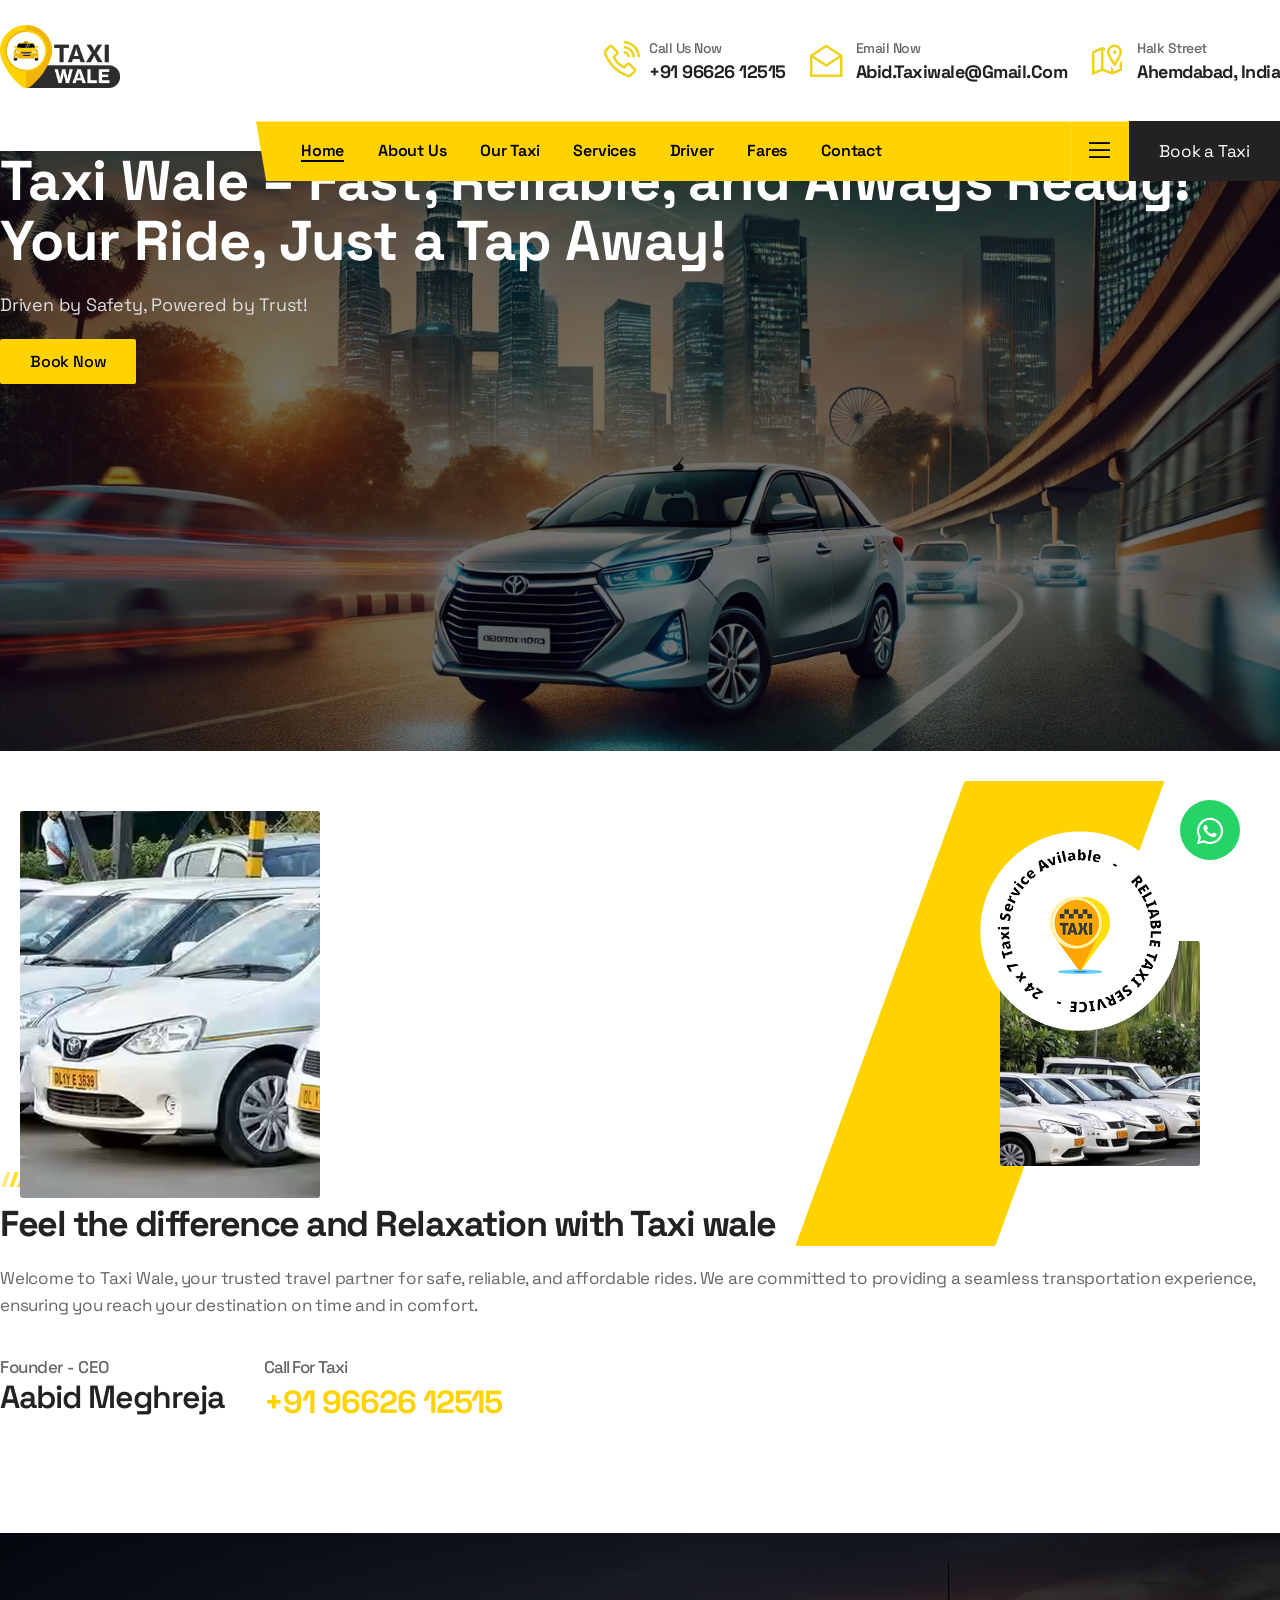
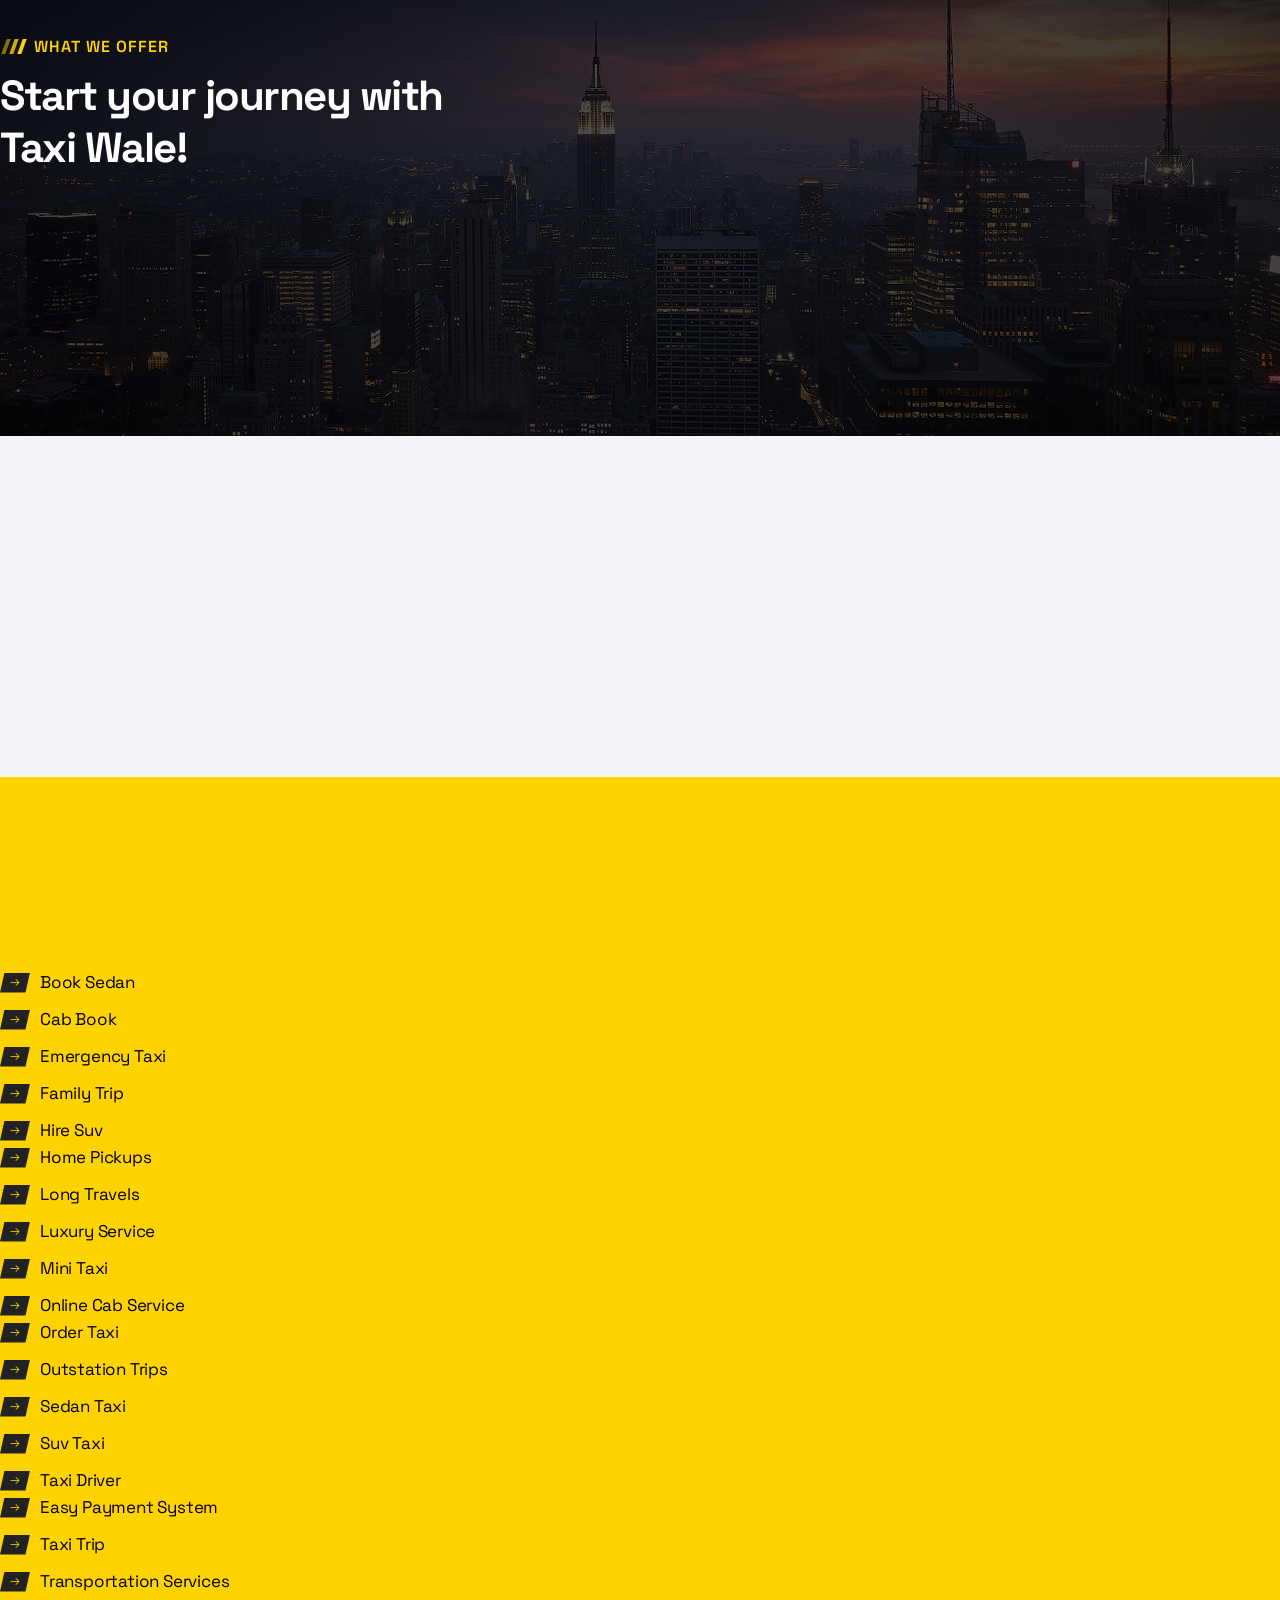
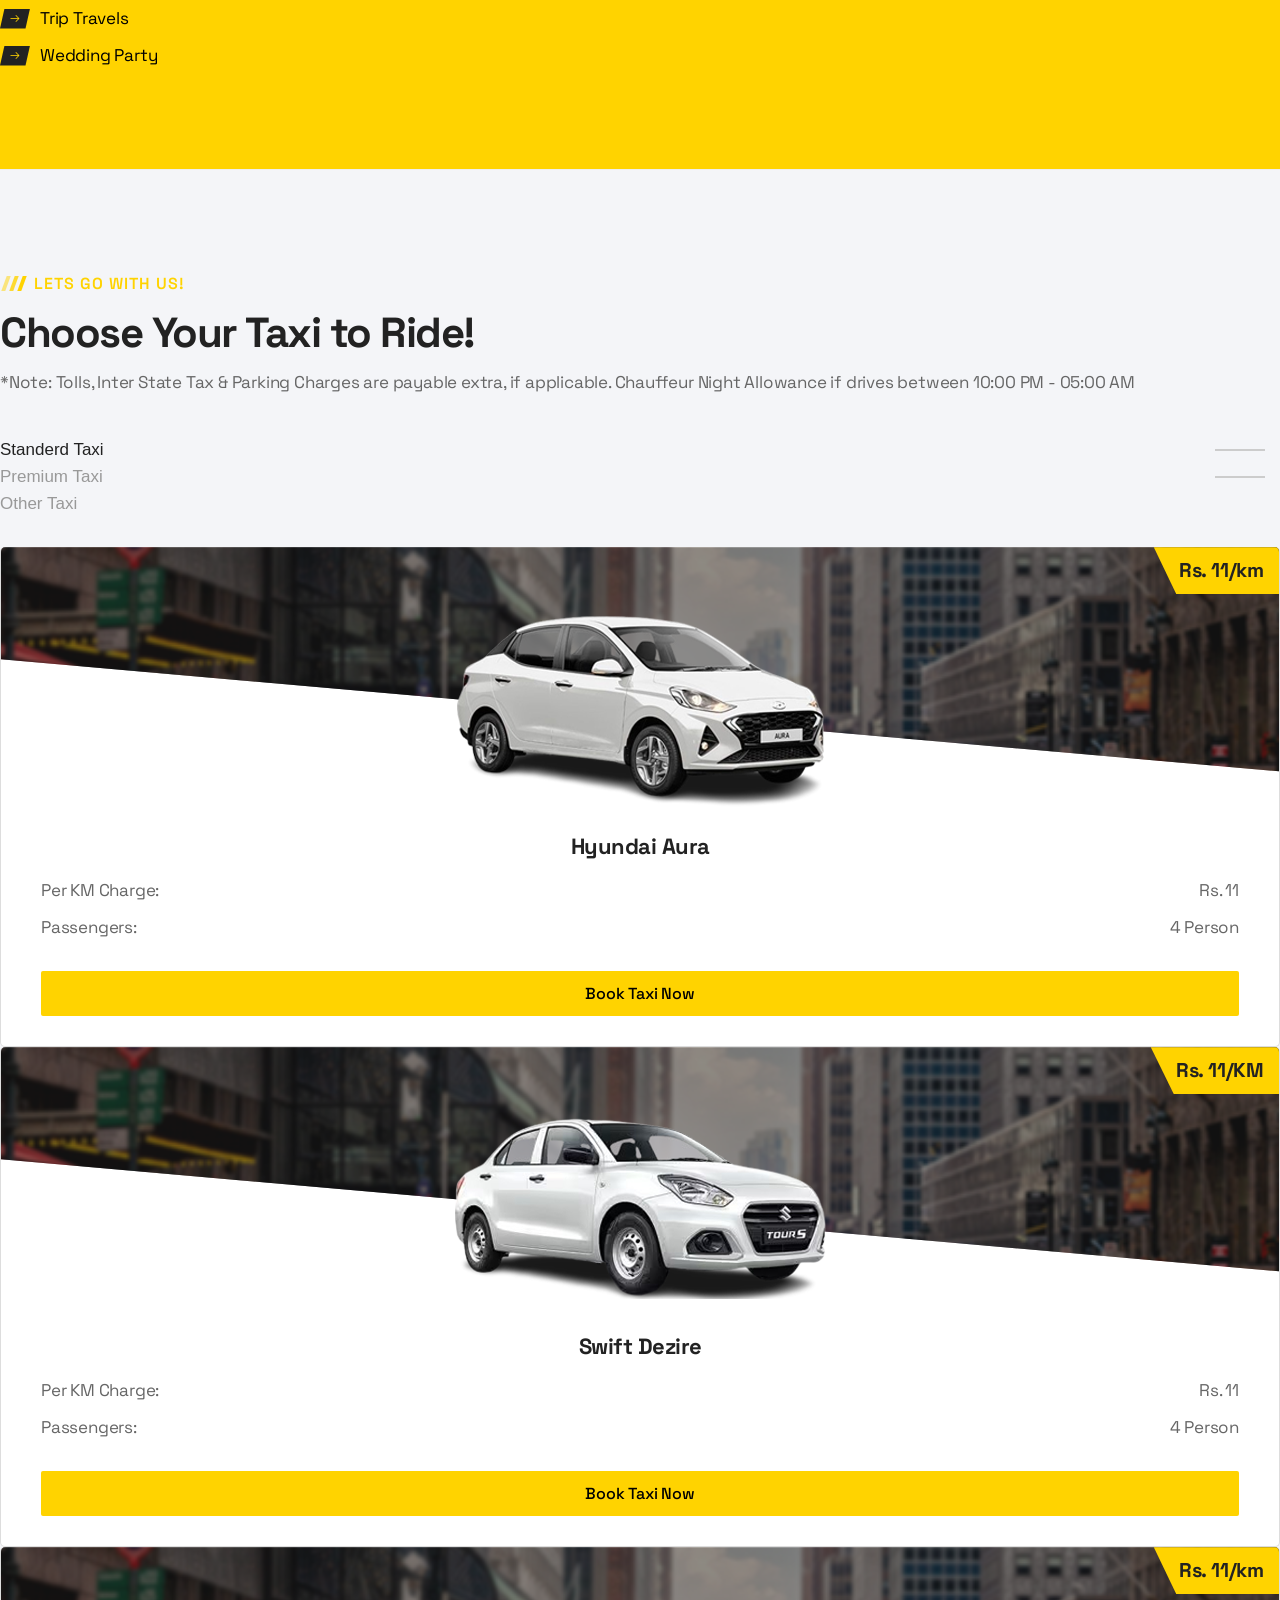
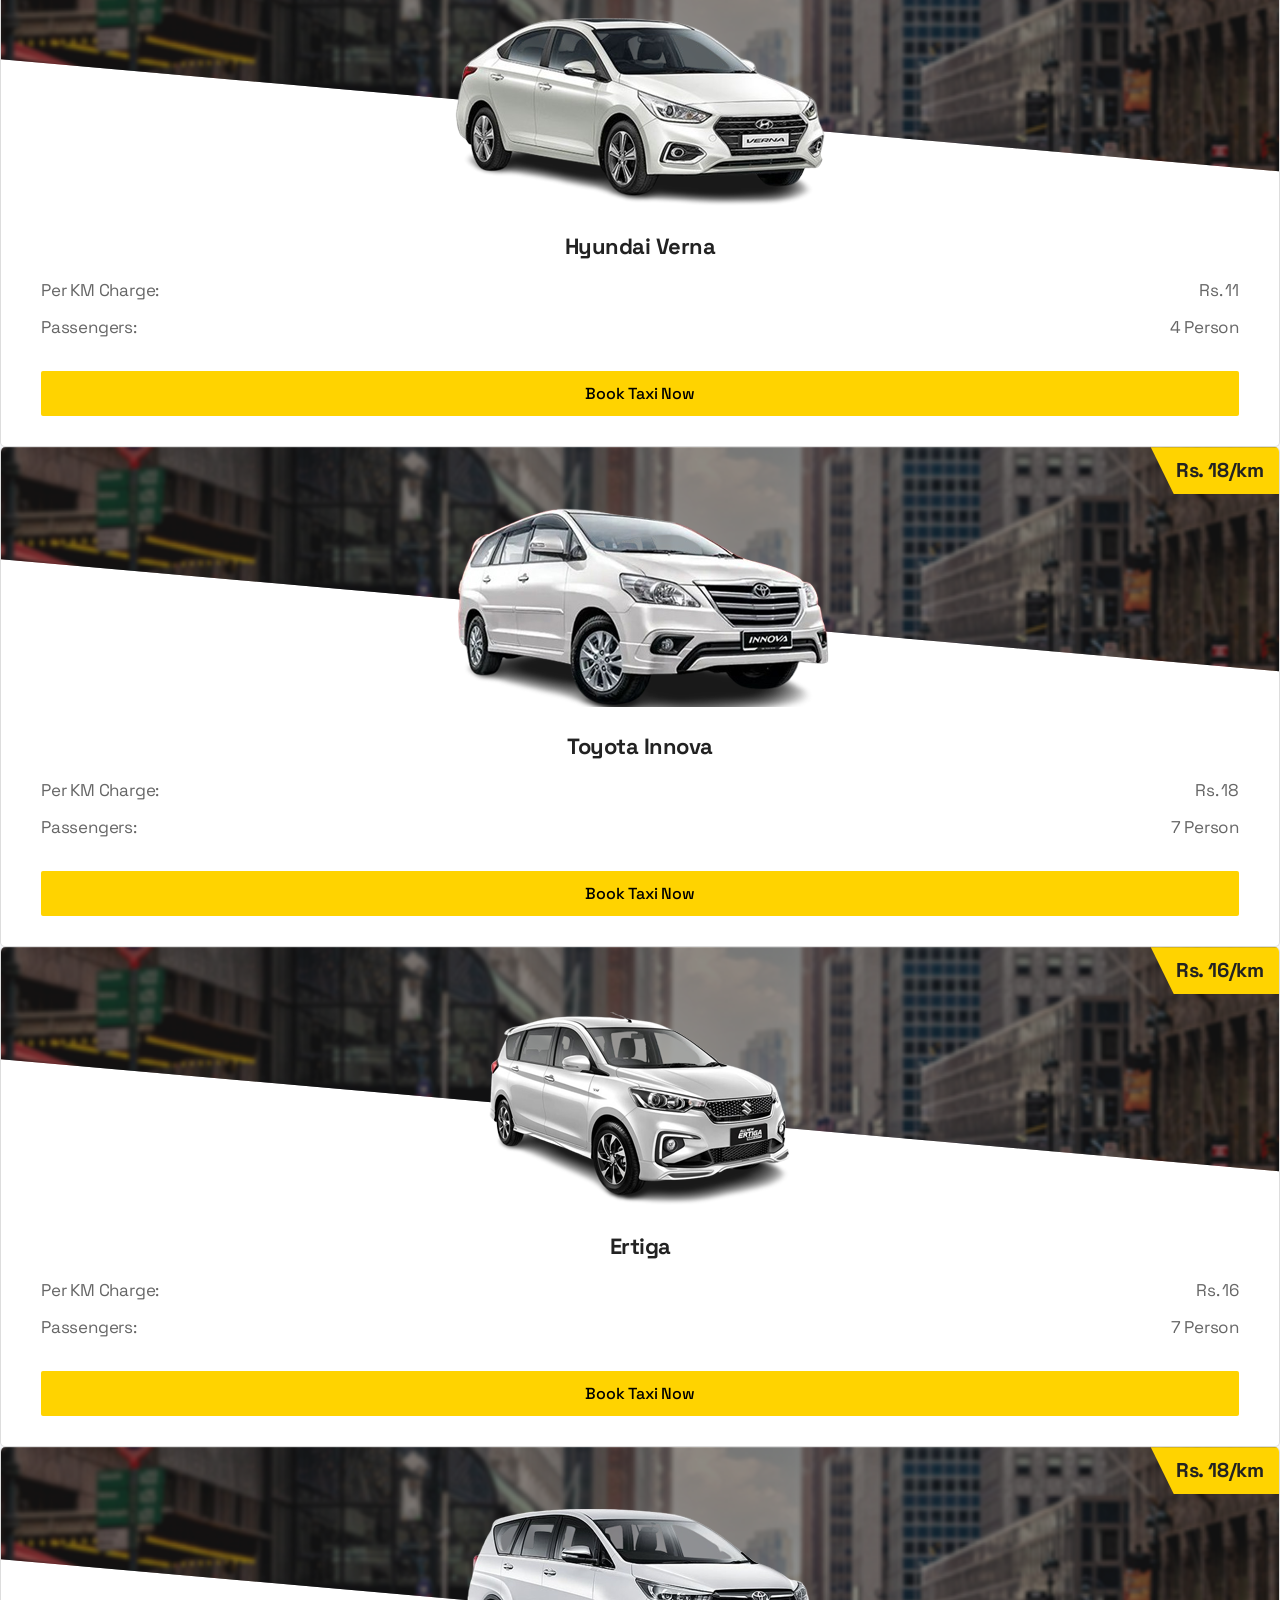
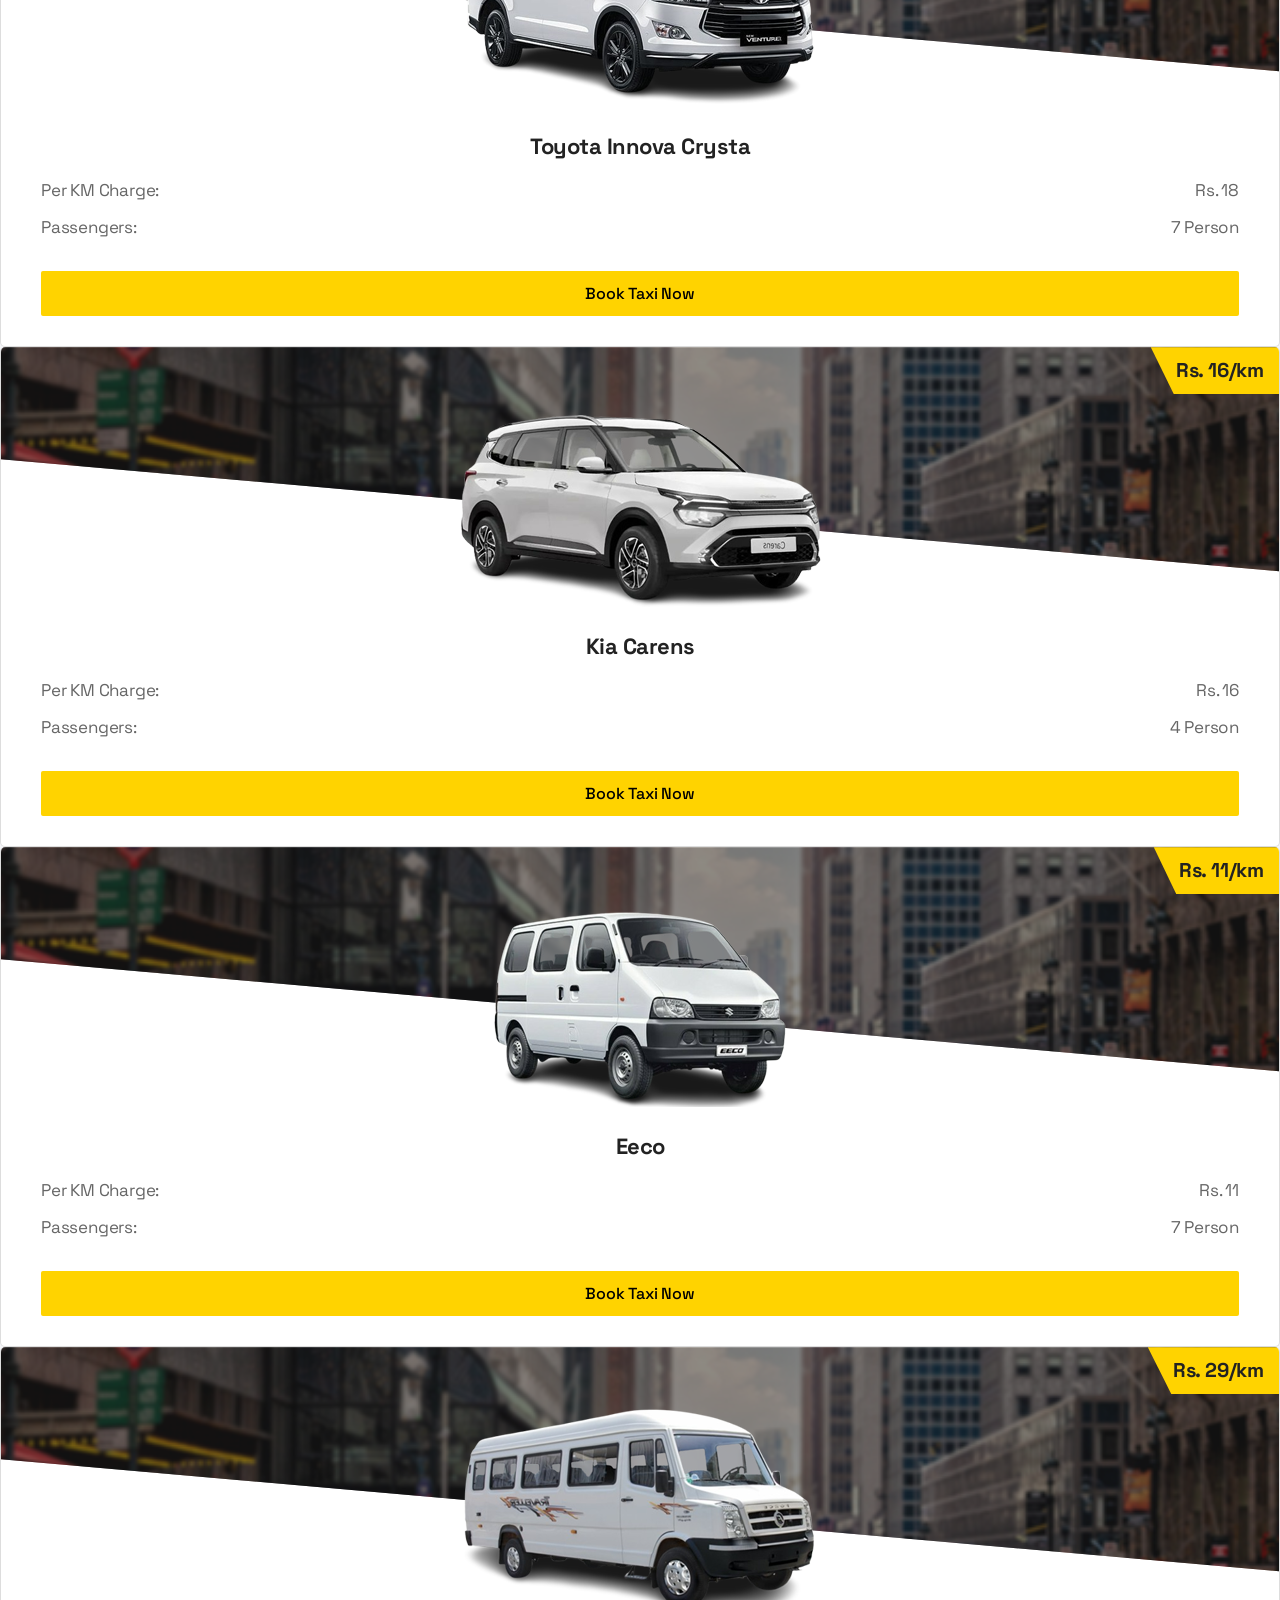
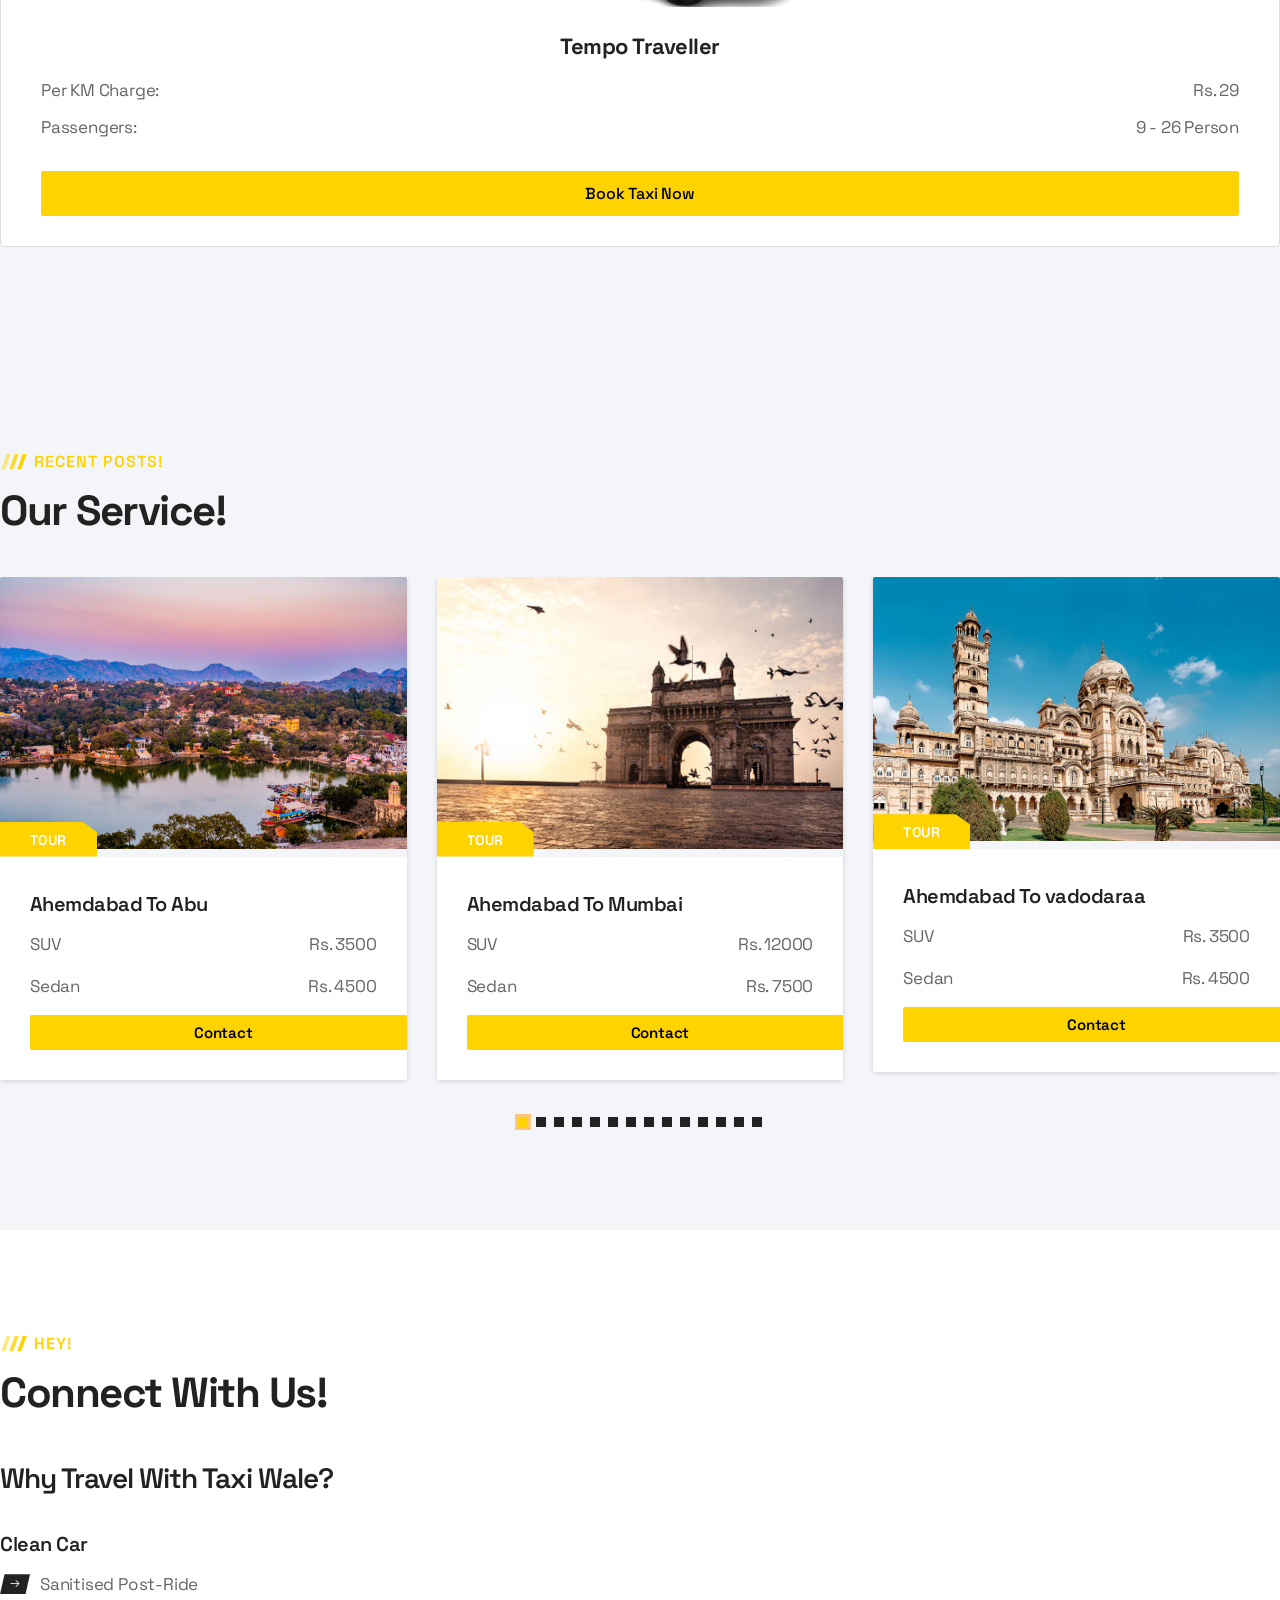
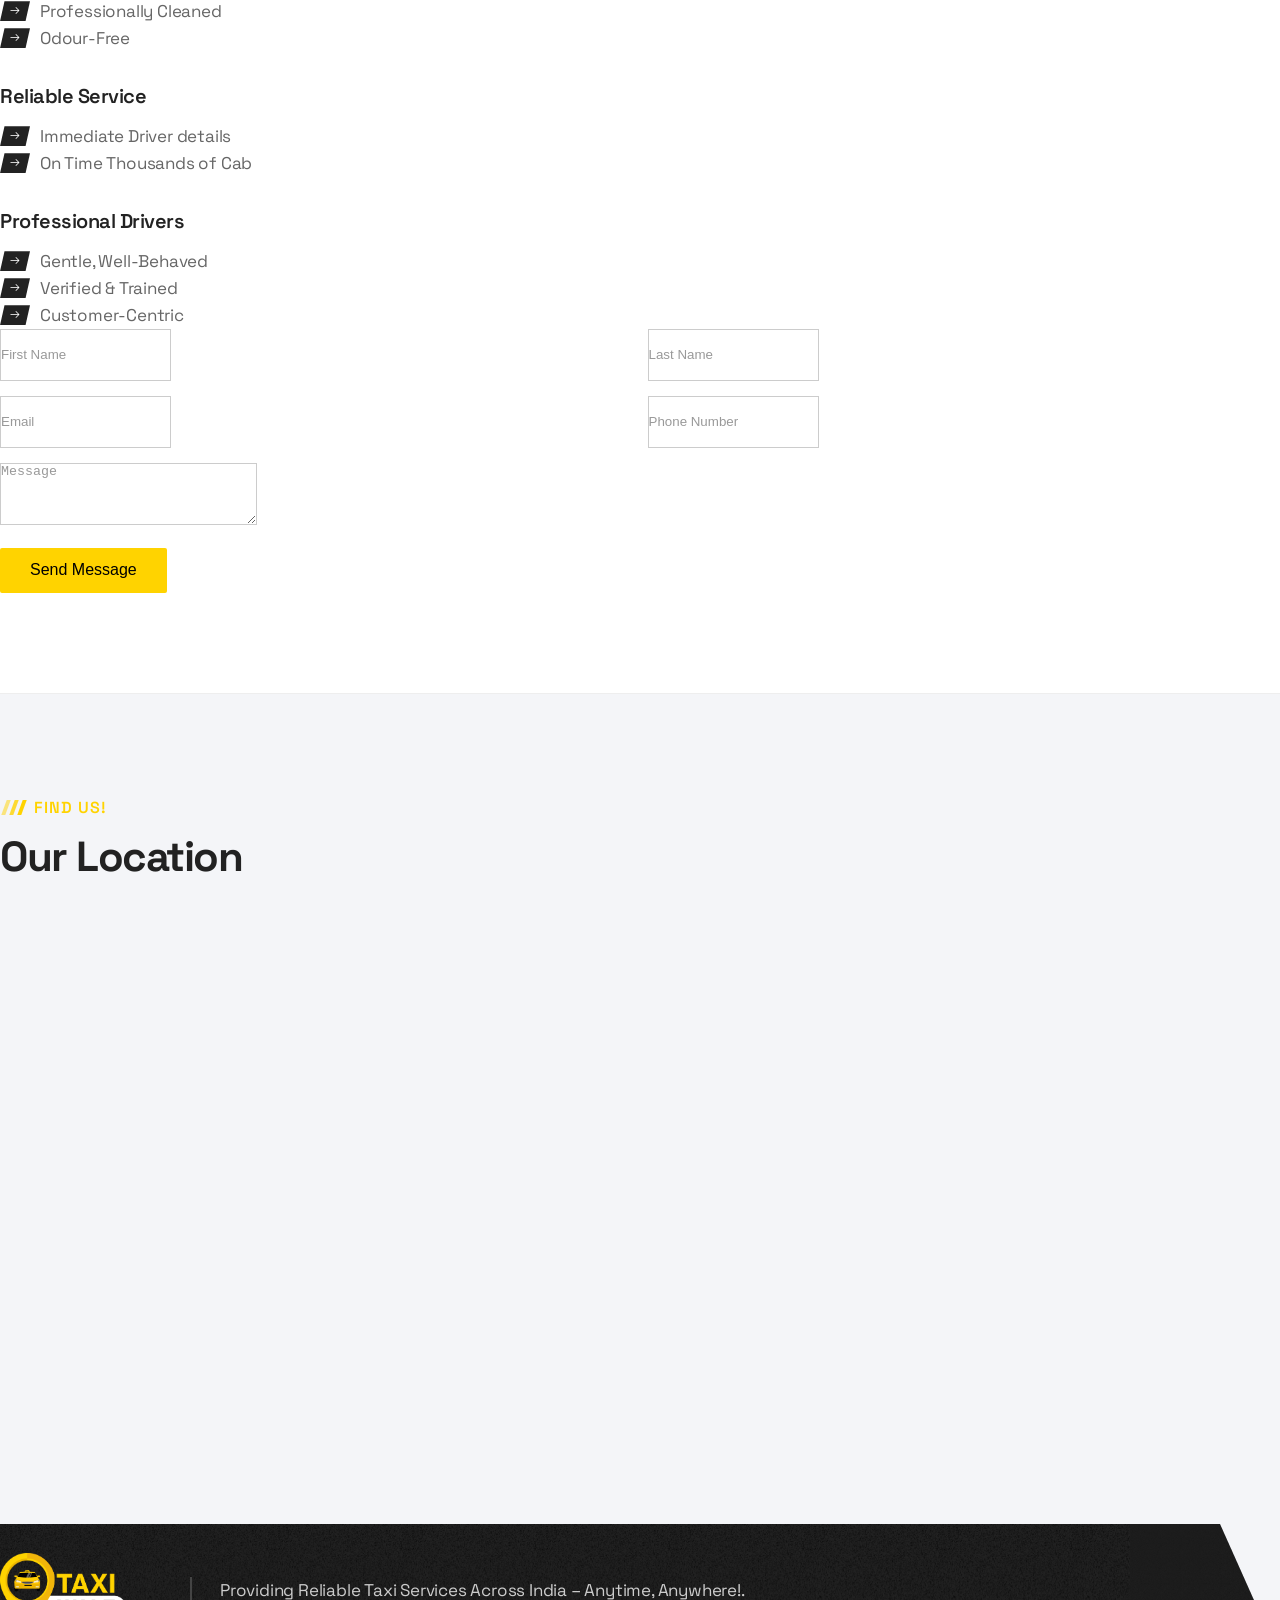
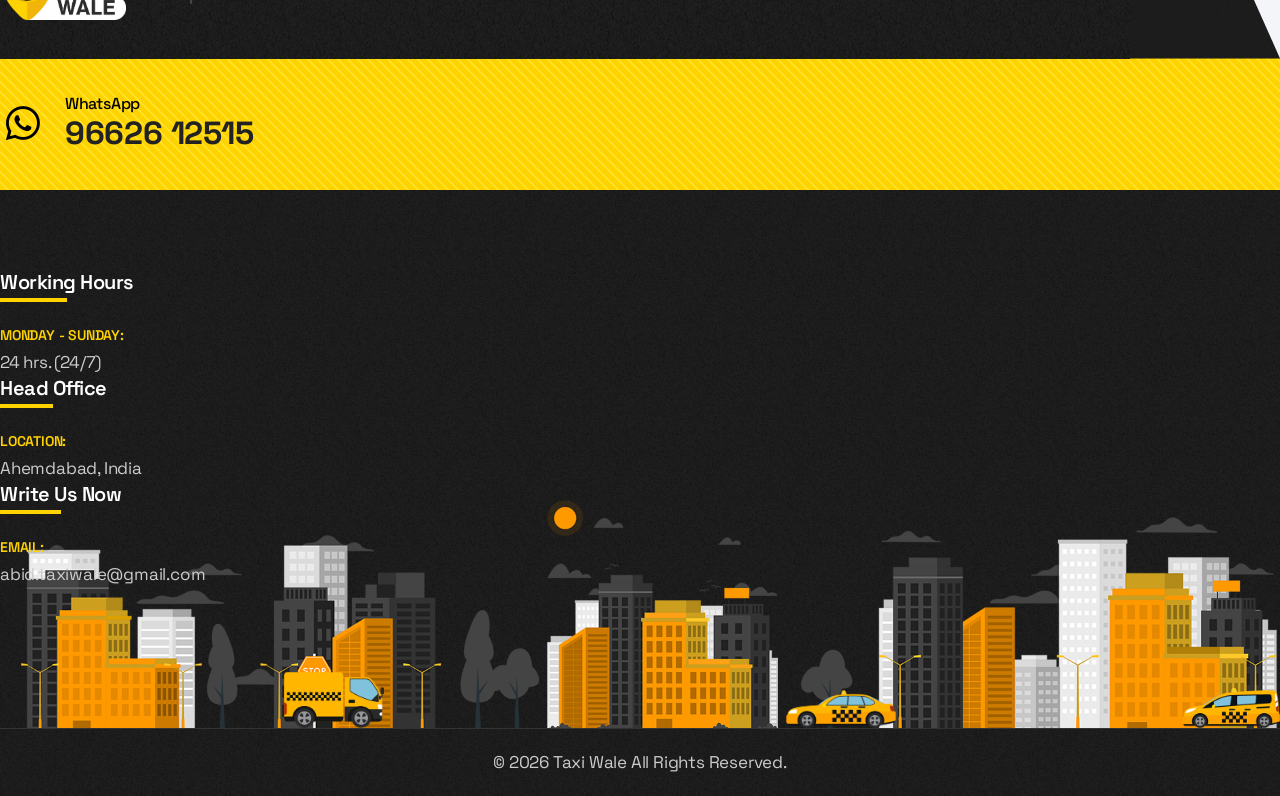
==== commit 85637b23: "V-5.4" ====
--- a/index.html
+++ b/index.html
@@ -783,11 +783,11 @@
                                         </h3>
                                         <div class="cars-details">
                                             <p>SUV</p>
-                                            <p>Rs. 3500</p>
+                                            <p>Rs. 12000</p>
                                         </div>
                                         <div class="cars-details">
                                             <p>Sedan</p>
-                                            <p>Rs. 4500</p>
+                                            <p>Rs. 7500</p>
                                         </div>
                                         <a href="#contact-us" class="read-more">Contact</a>
                                     </div>
@@ -1023,11 +1023,11 @@
                                         </h3>
                                         <div class="cars-details">
                                             <p>SUV</p>
-                                            <p>Rs. 5000</p>
+                                            <p>Rs. 10000</p>
                                         </div>
                                         <div class="cars-details">
                                             <p>Sedan</p>
-                                            <p>Rs. 4000</p>
+                                            <p>Rs. 6700</p>
                                         </div>
                                         <a href="#contact-us" class="read-more">Contact</a>
                                     </div>
@@ -1047,11 +1047,11 @@
                                         </h3>
                                         <div class="cars-details">
                                             <p>SUV</p>
-                                            <p>Rs. 2000</p>
+                                            <p>Rs. 900</p>
                                         </div>
                                         <div class="cars-details">
                                             <p>Sedan</p>
-                                            <p>Rs. 1000</p>
+                                            <p>Rs. 700</p>
                                         </div>
                                         <a href="#contact-us" class="read-more">Contact</a>
                                     </div>
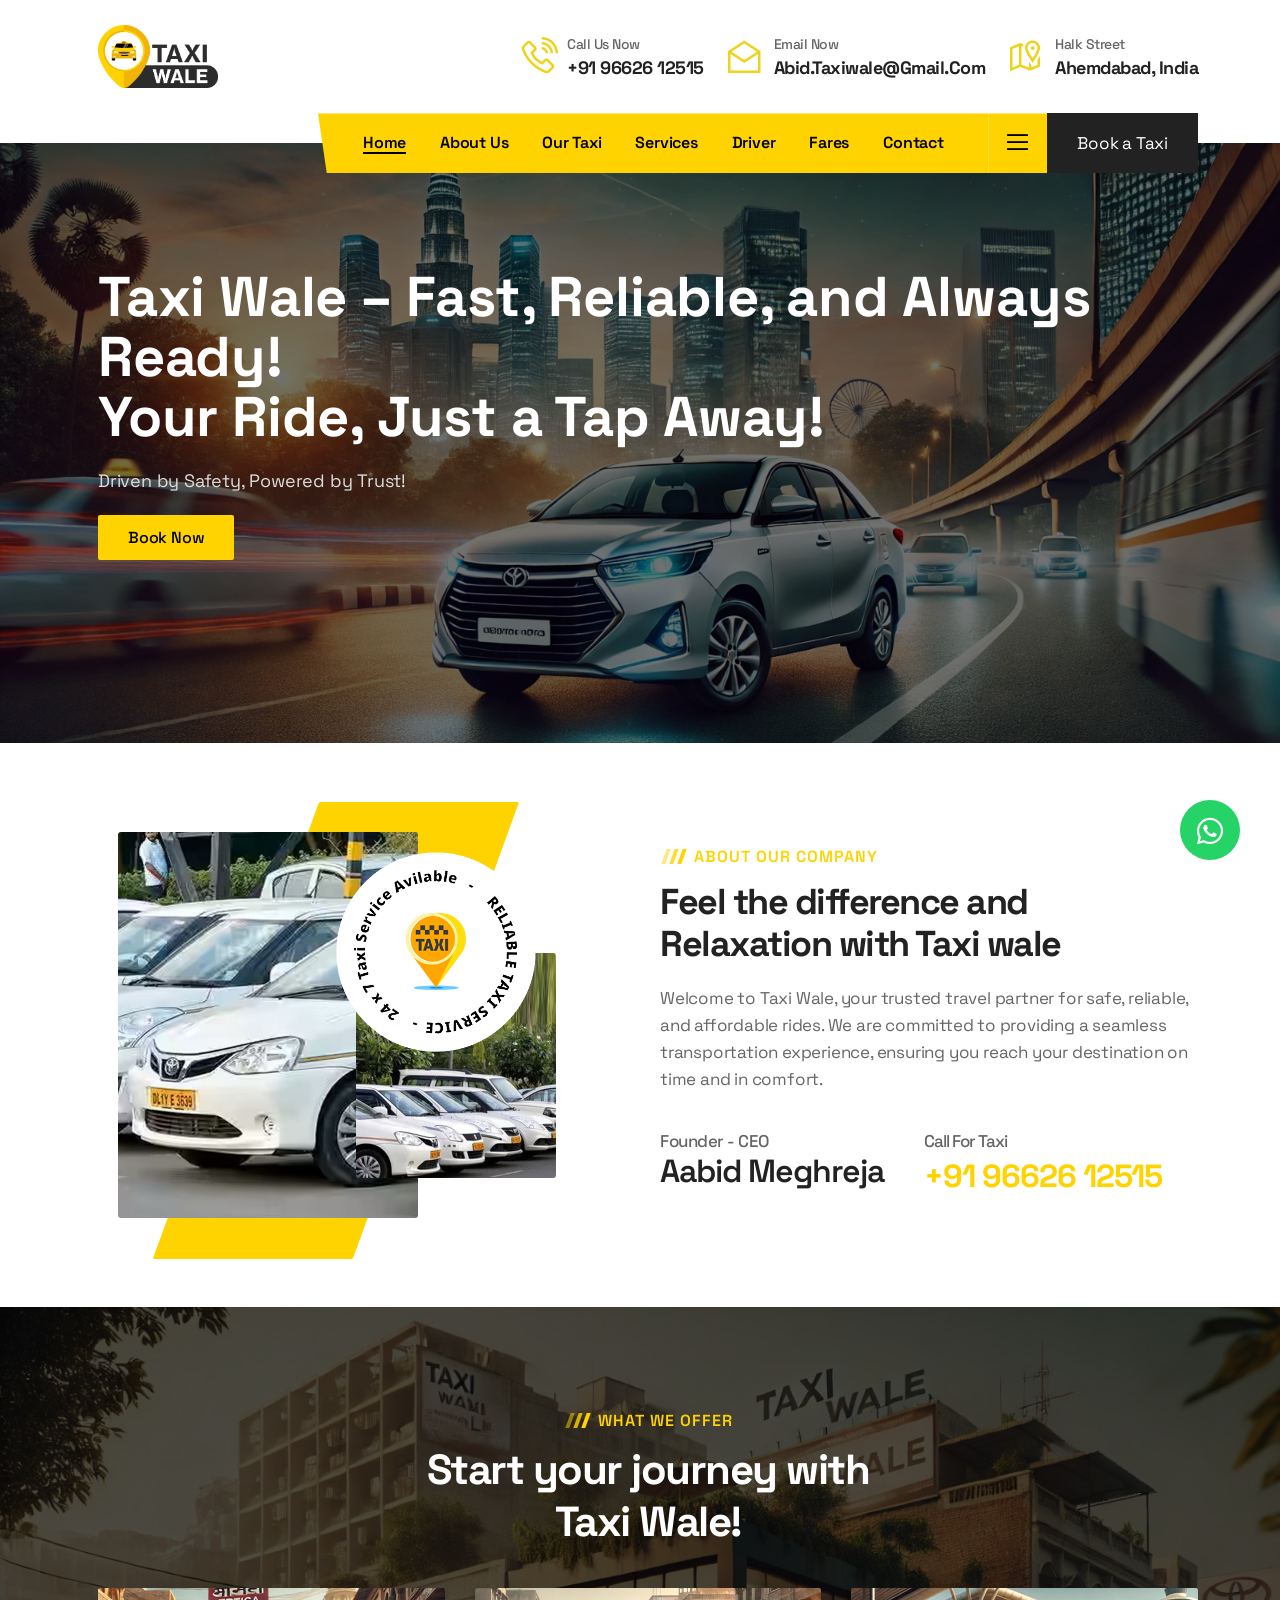
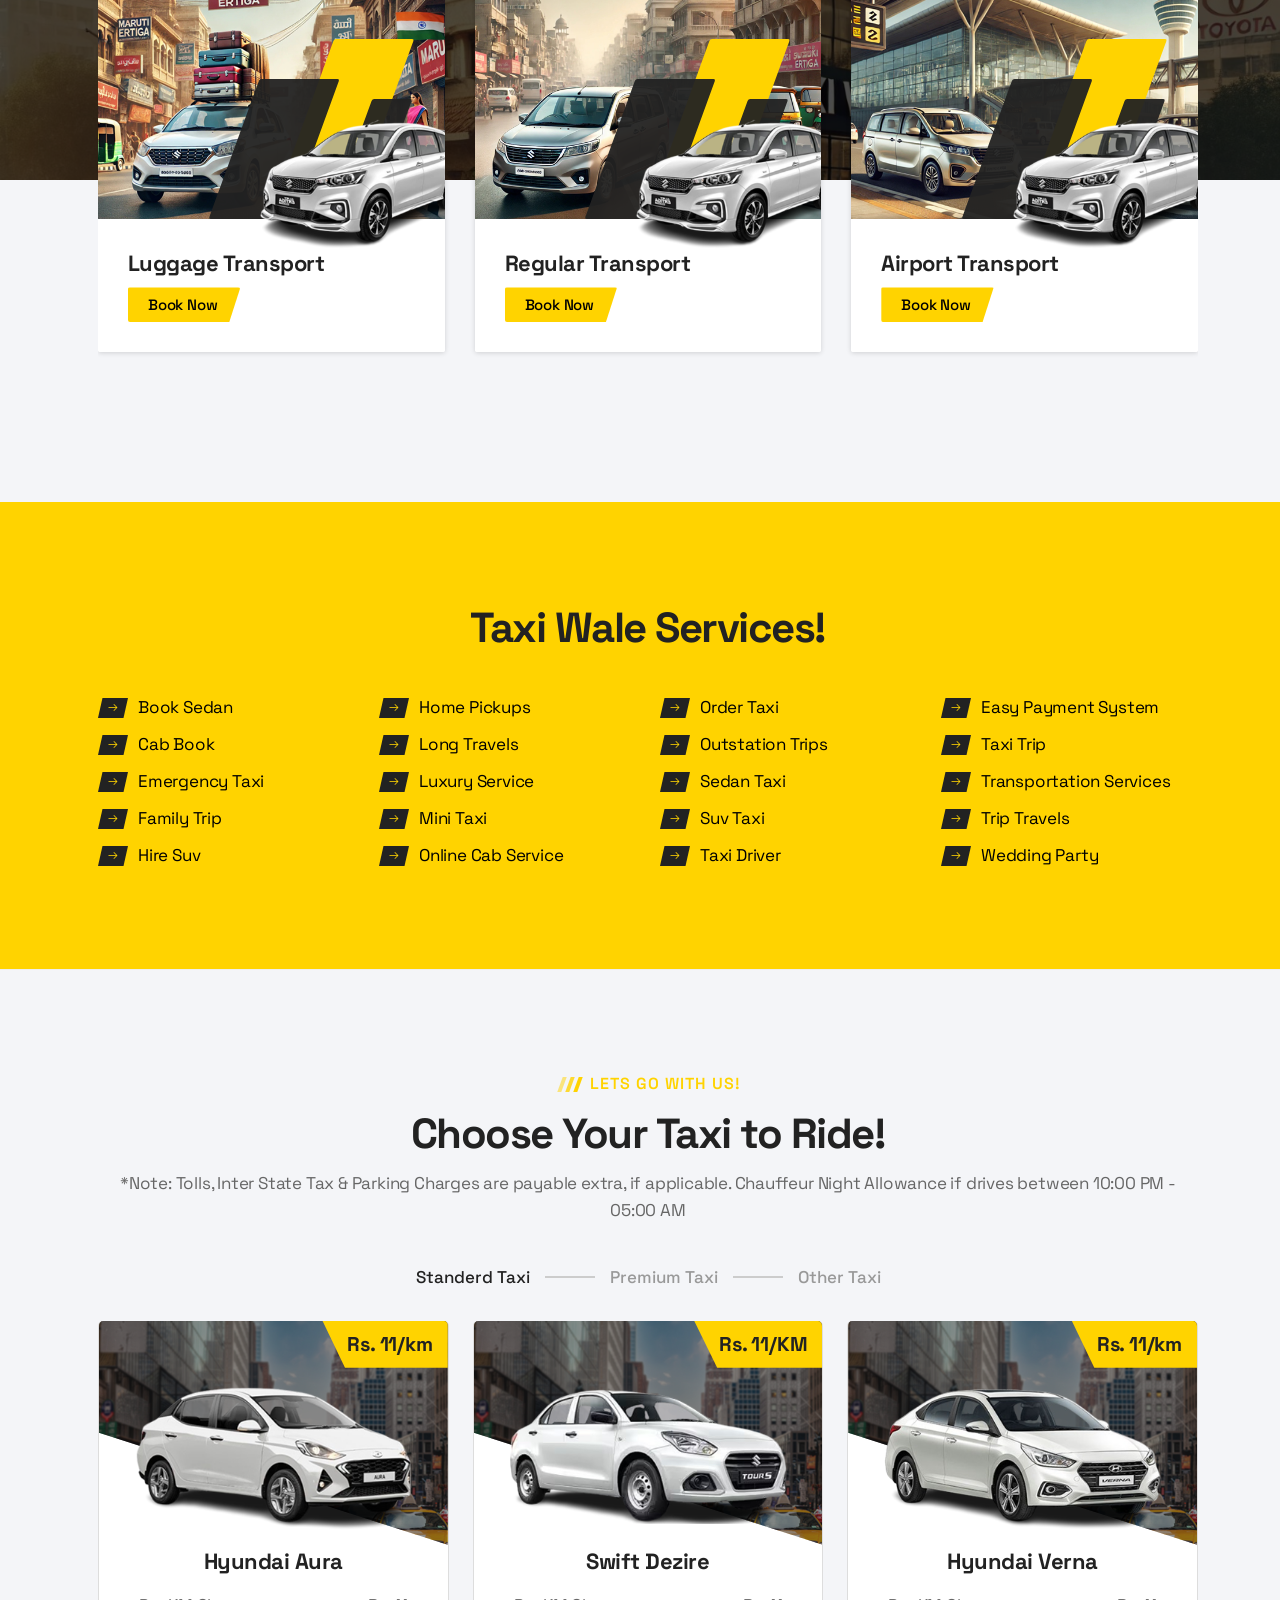
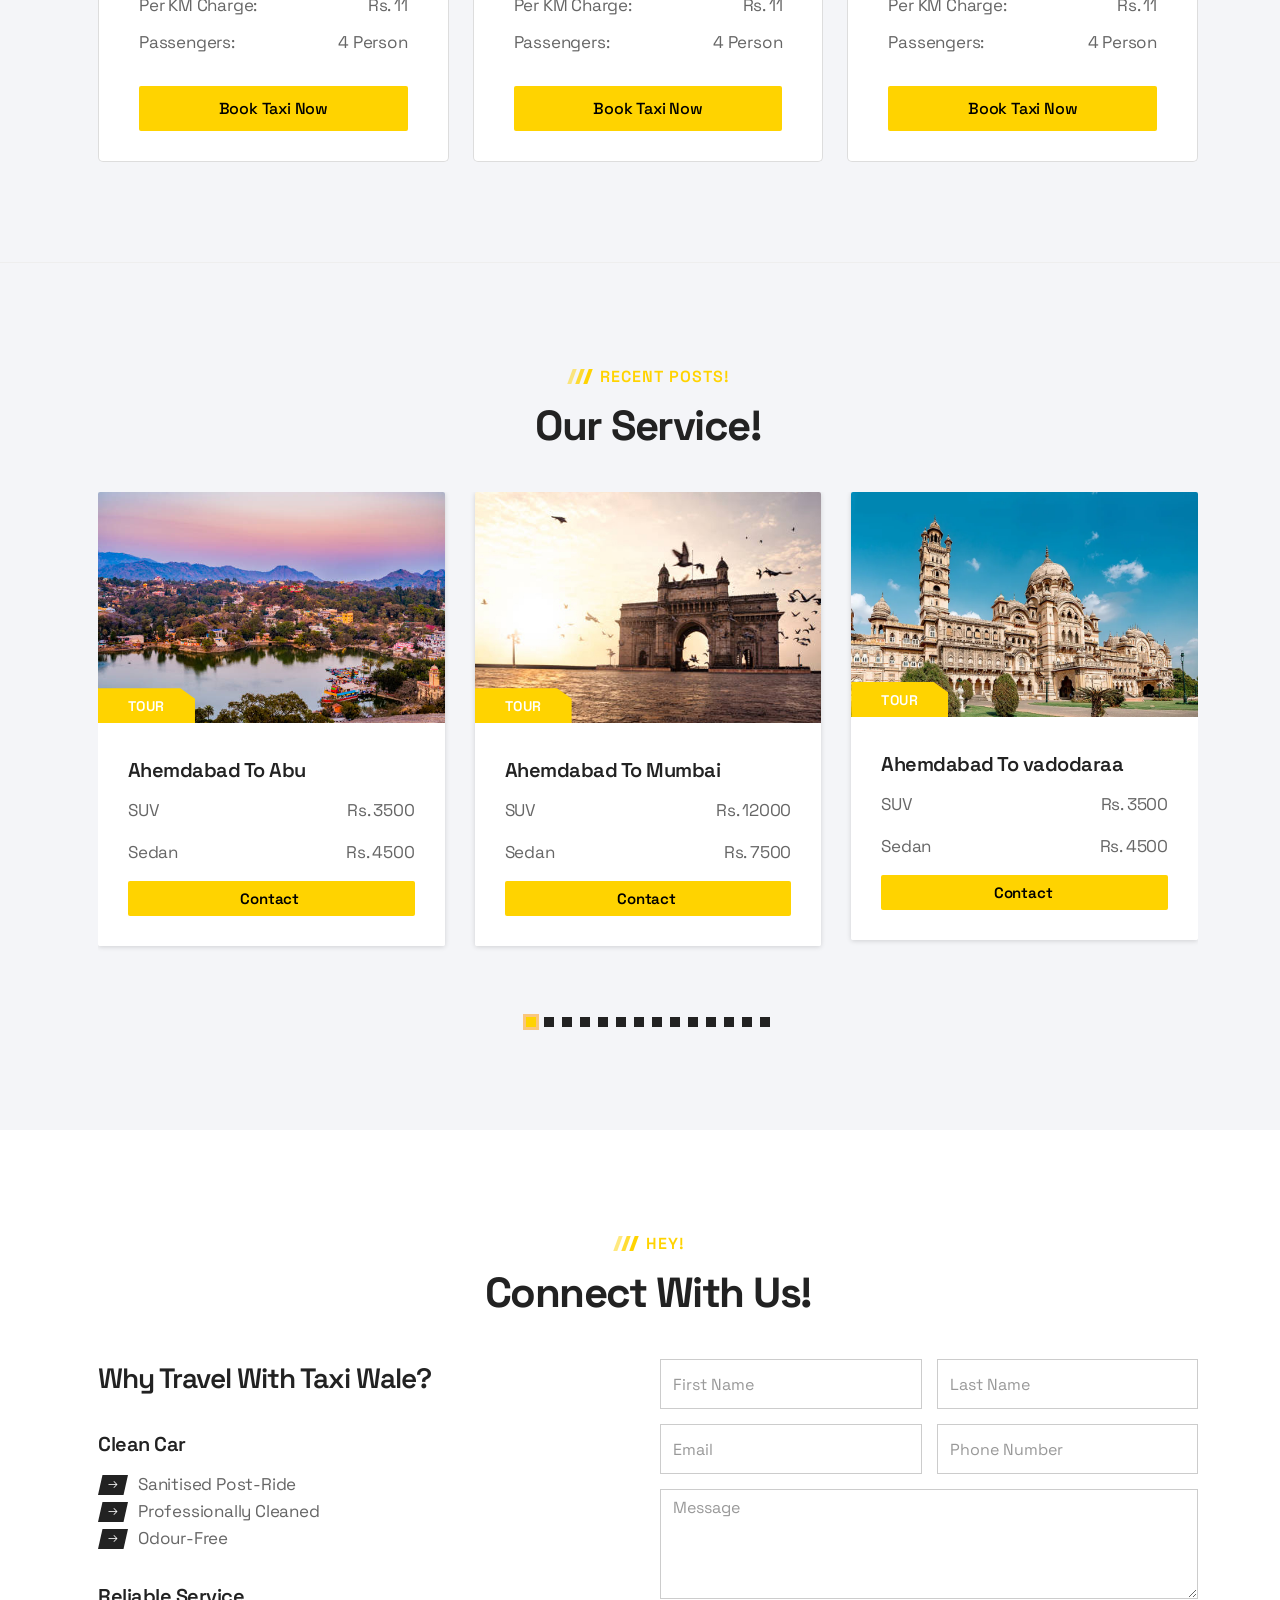
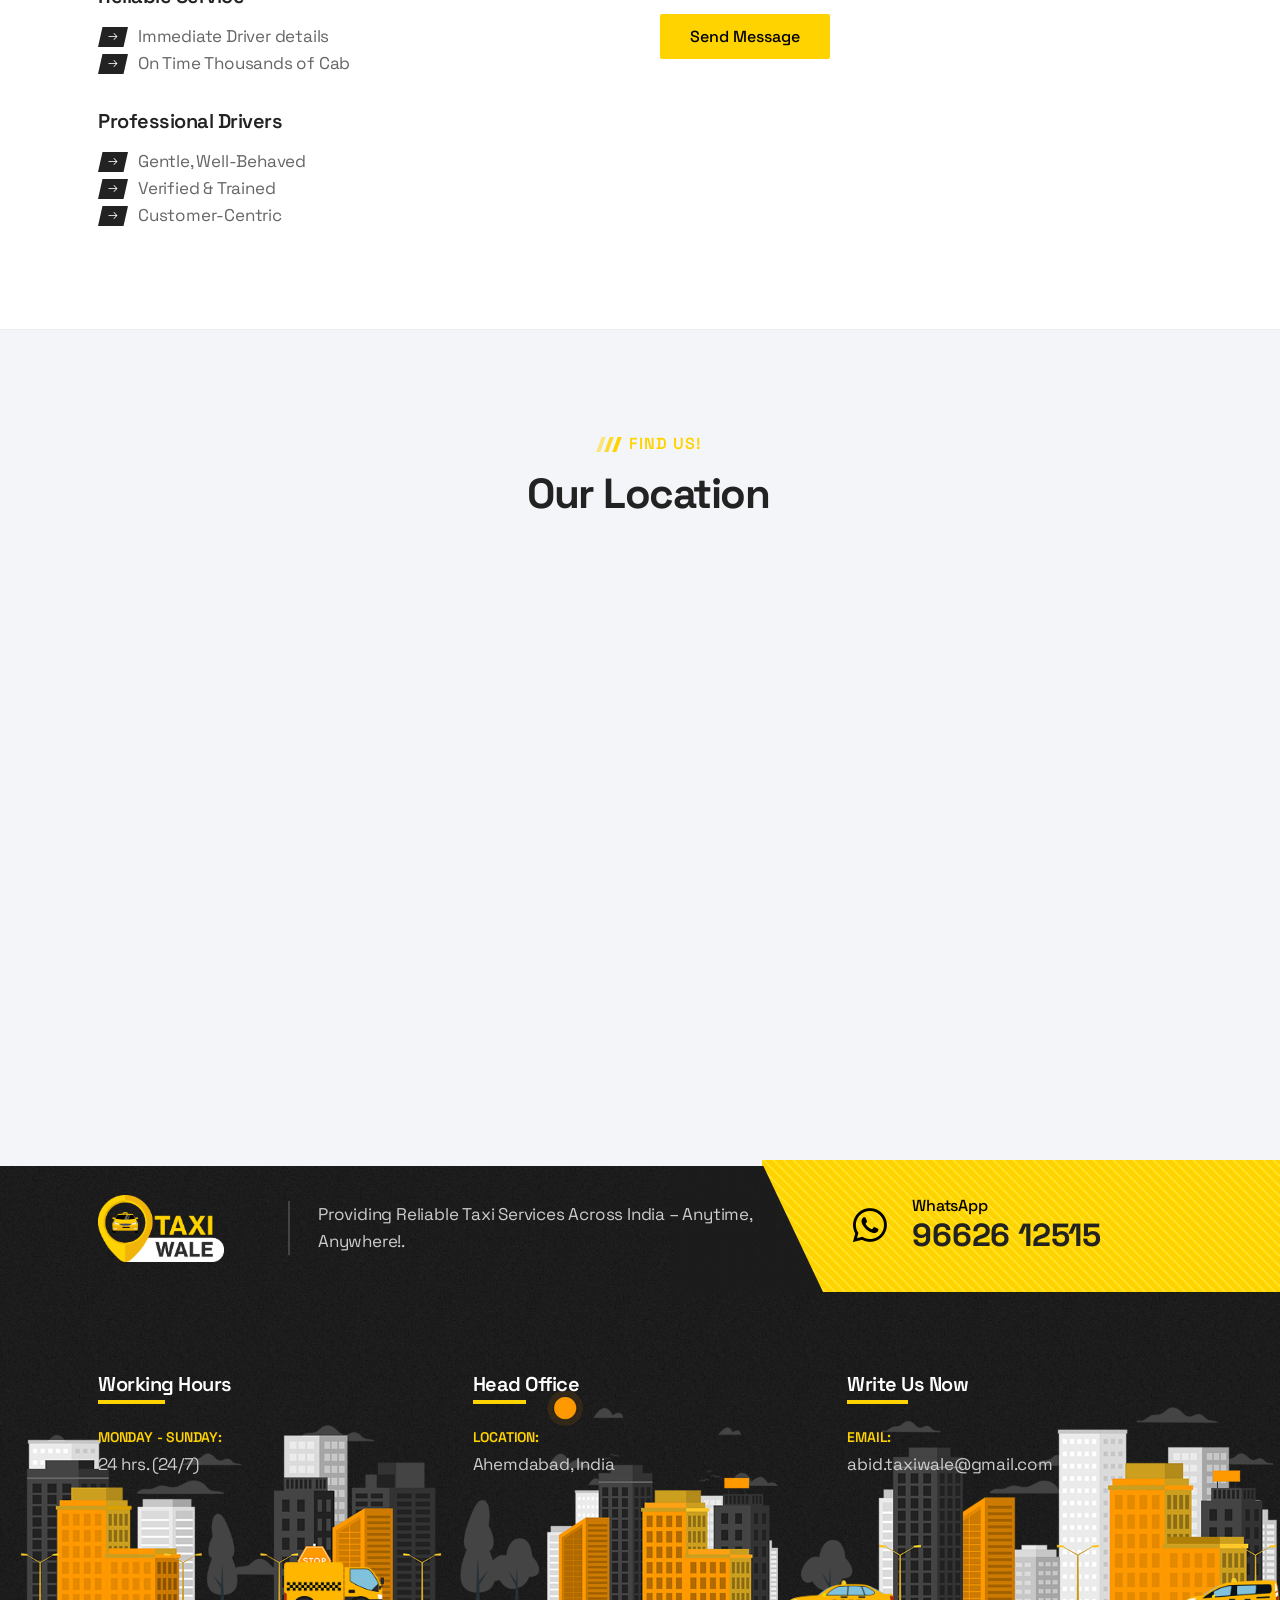
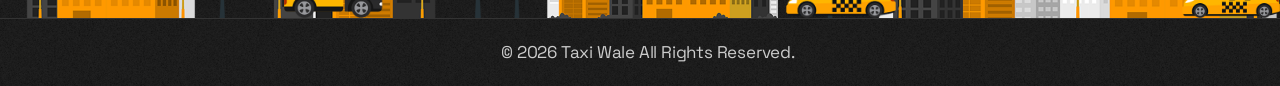
==== commit 4fab528b: "V-5.5" ====
--- a/index.html
+++ b/index.html
@@ -476,7 +476,7 @@
               <div class="section-heading text-center mb-40 wow fade-in-bottom" data-wow-delay="200ms">
                 <h2>Taxi Wale Services!</h2>
             </div>
-            <div class="row align-items-center">
+            <div class="row align-items-center custom_gap">
                 <!-- <div class="col-lg-4">
                     <div class="cta-content">
                         <h4>Taxi Wale services!</h4>
--- a/assets/css/main.css
+++ b/assets/css/main.css
@@ -2555,6 +2555,9 @@
     .slider-content.text-left.pb-60{
         text-align: center;
     }
+    .custom_gap{
+        row-gap: 50px;
+    }
 }
 
 
@@ -2605,4 +2608,4 @@
 
 .my-float{
 	margin-top:16px;
-}+}
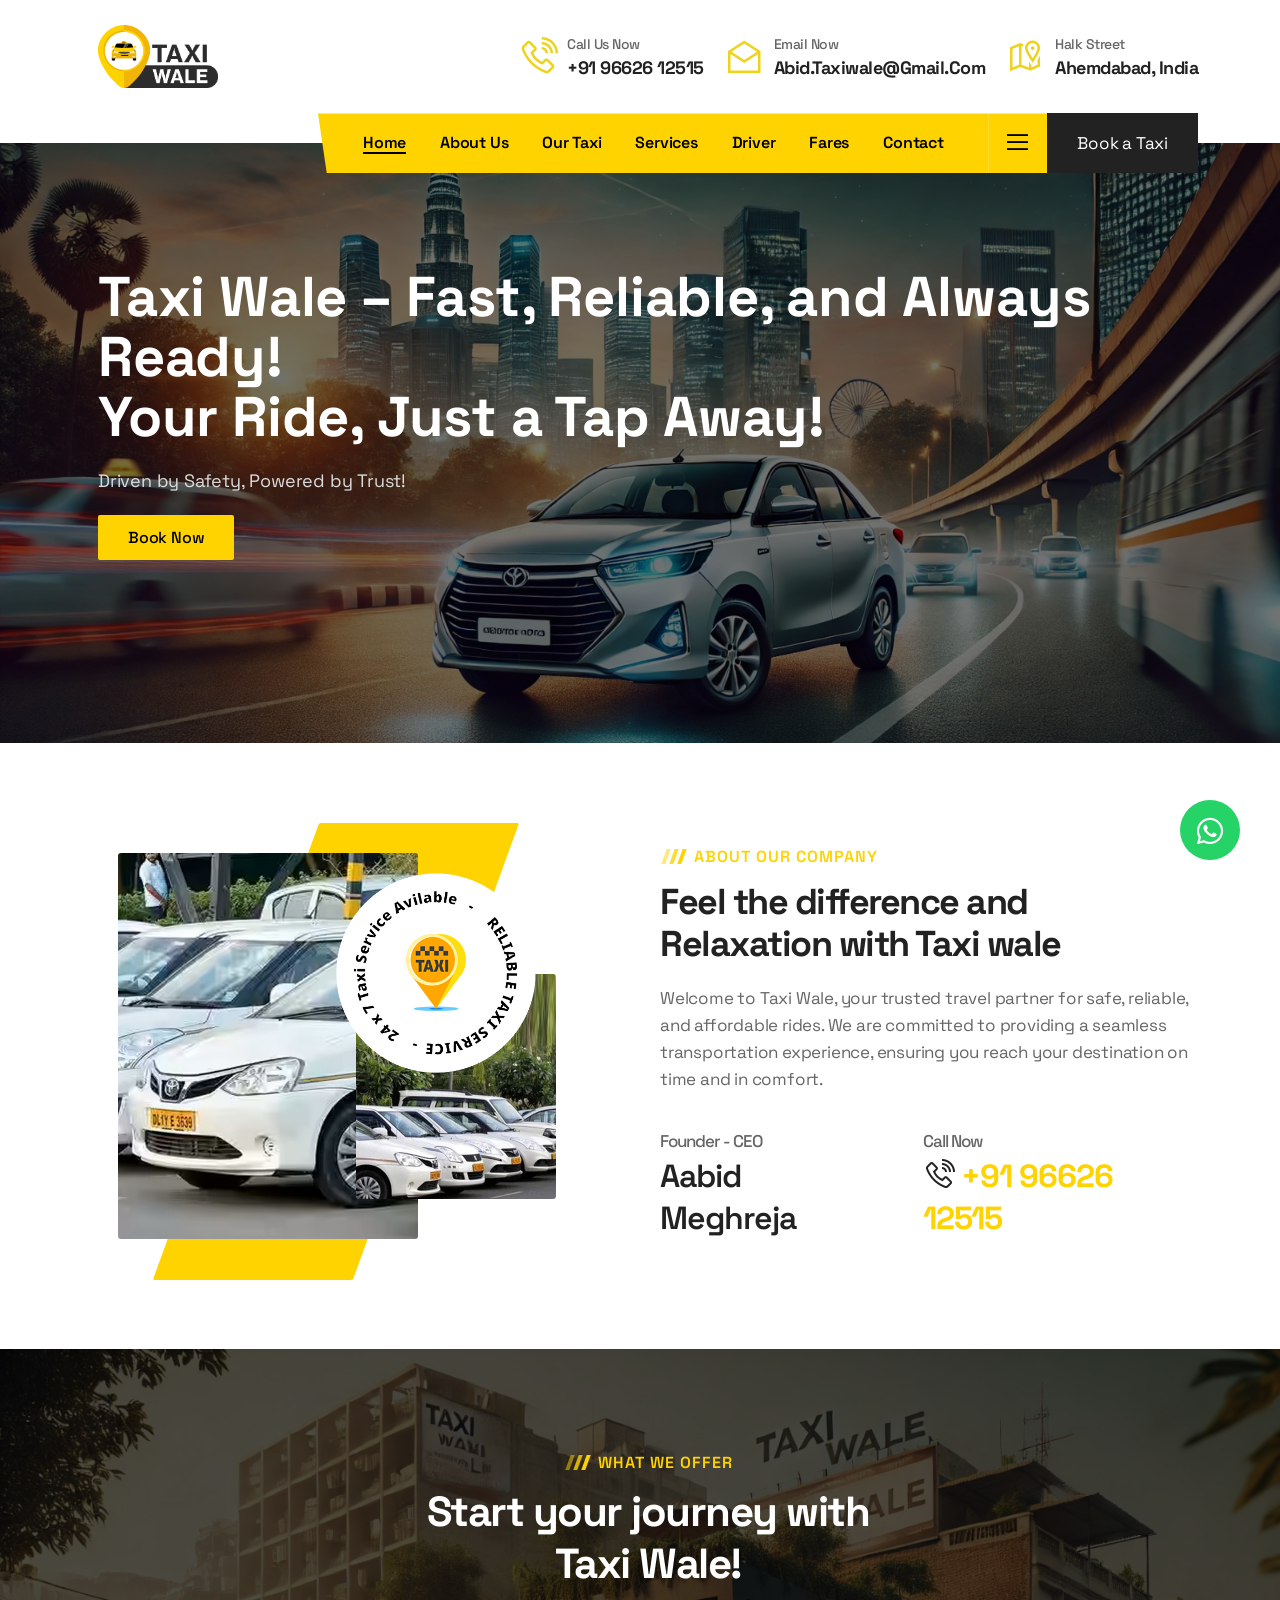
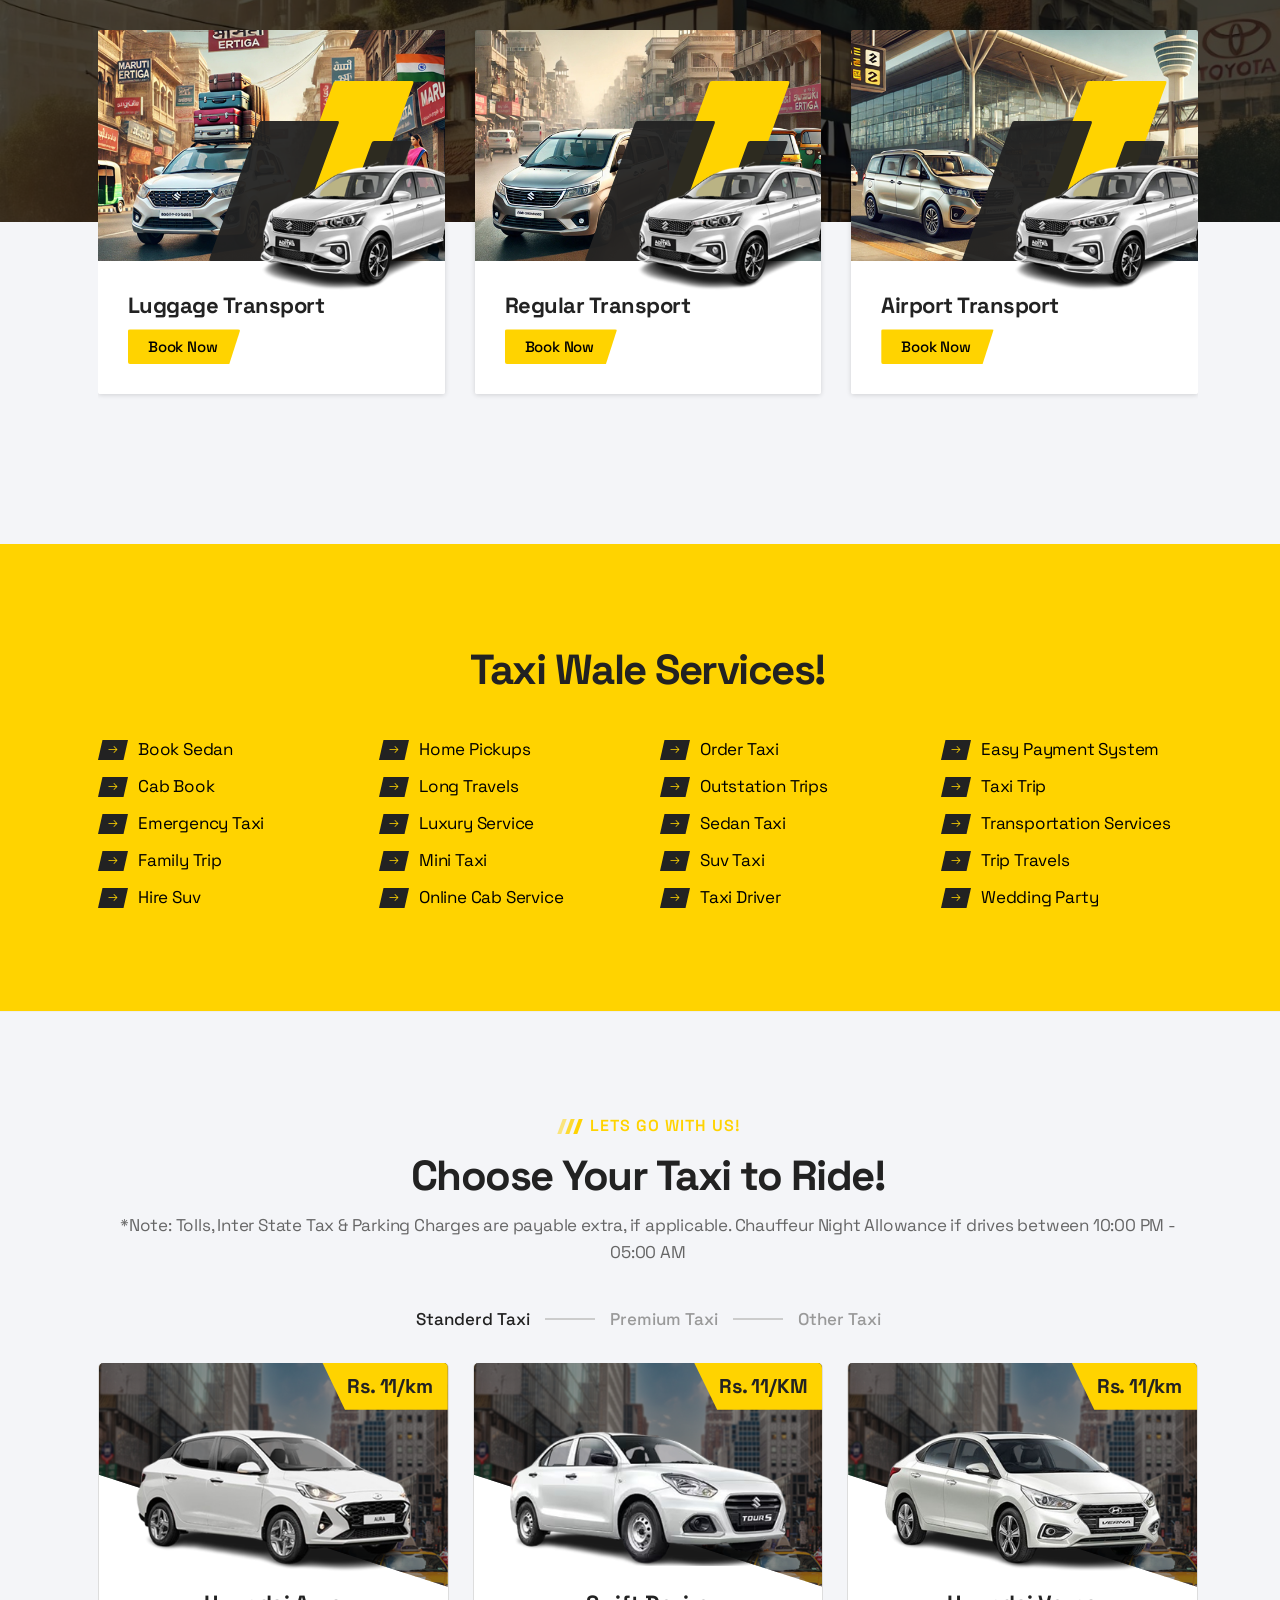
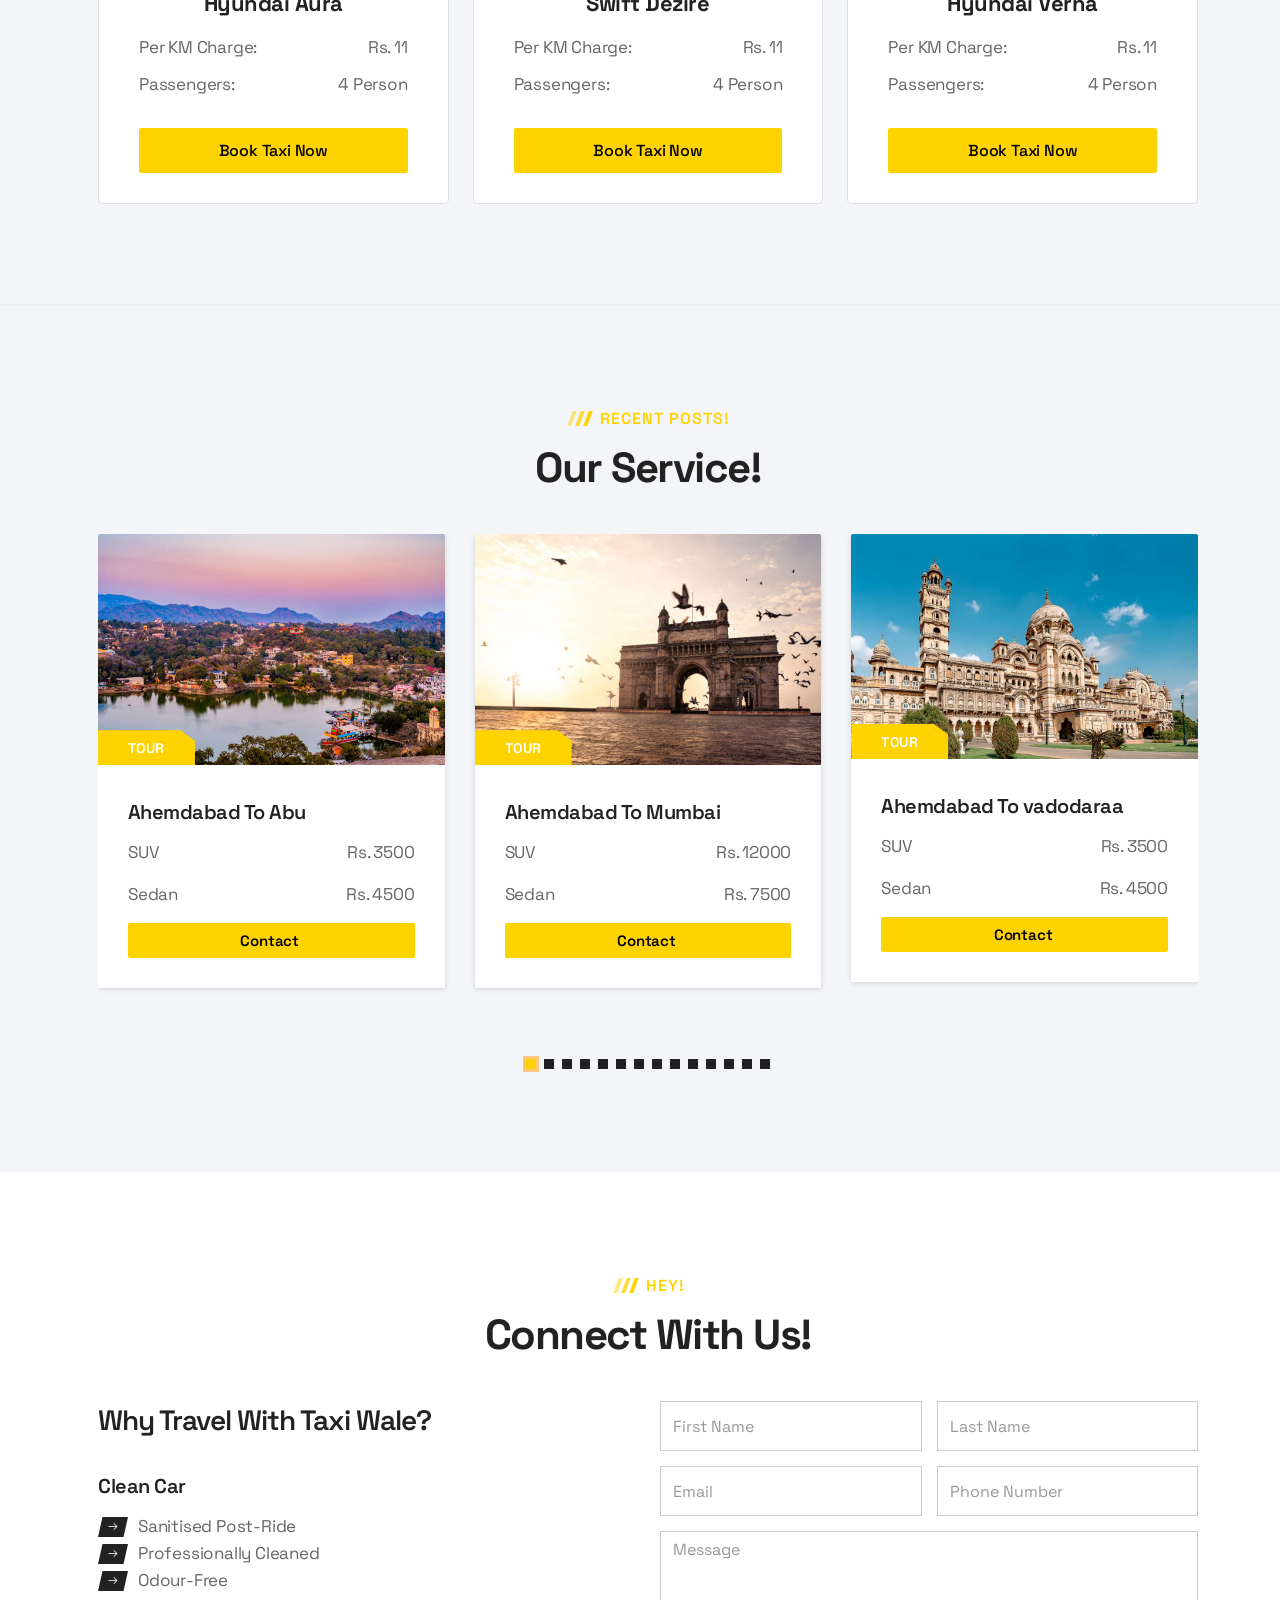
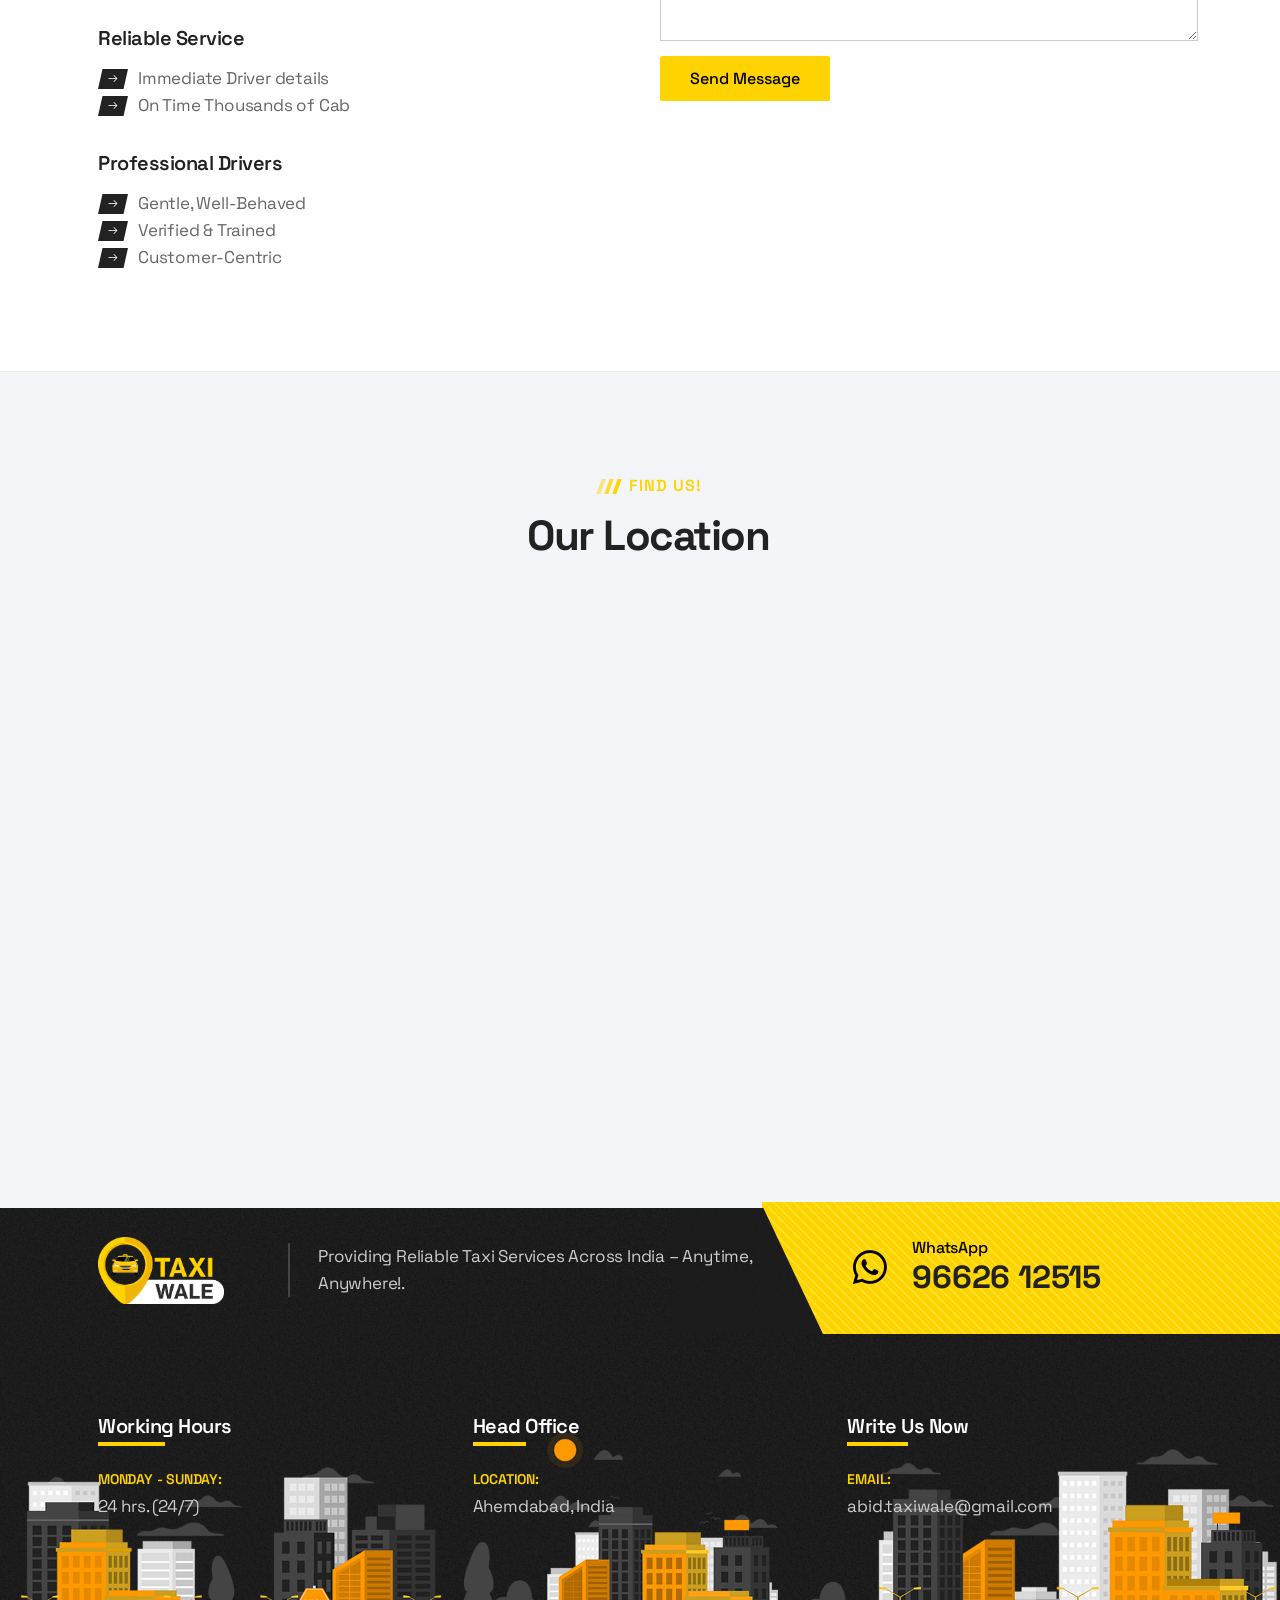
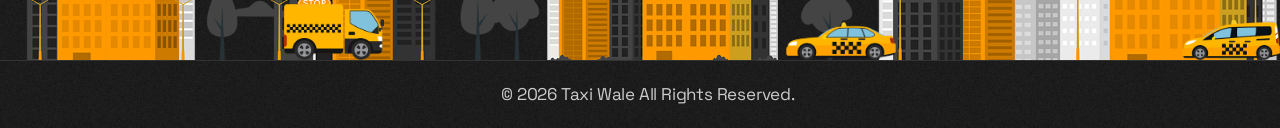
==== commit 8369161c: "V-5.6" ====
--- a/index.html
+++ b/index.html
@@ -351,13 +351,13 @@
                         <li>
                             <!-- <img class="owner-thumb" src="assets/img/comment-1.png" alt="thumb"> -->
                             <div class="owner">
-                                <h4>Founder - CEO</h4>
-				<h2>Aabid Meghreja</h2>    
+                                <!-- <h4>Founder - CEO</h4> -->
+				                <h2><span>Founder - CEO</span>Aabid Meghreja</h2>
                                 <!--<img class="signature" src="assets/img/signature.png" alt="signature">-->
                             </div>
                         </li>
                         <li>
-                            <h2><span>Call For Taxi</span><a href="tel:96626 12515">+91 96626 12515</a></h2>
+                            <h2><span>Call Now</span><i class="las la-phone-volume"></i> <a href="tel:96626 12515">+91 96626 12515</a></h2>
                         </li>
                     </ul>
                 </div>
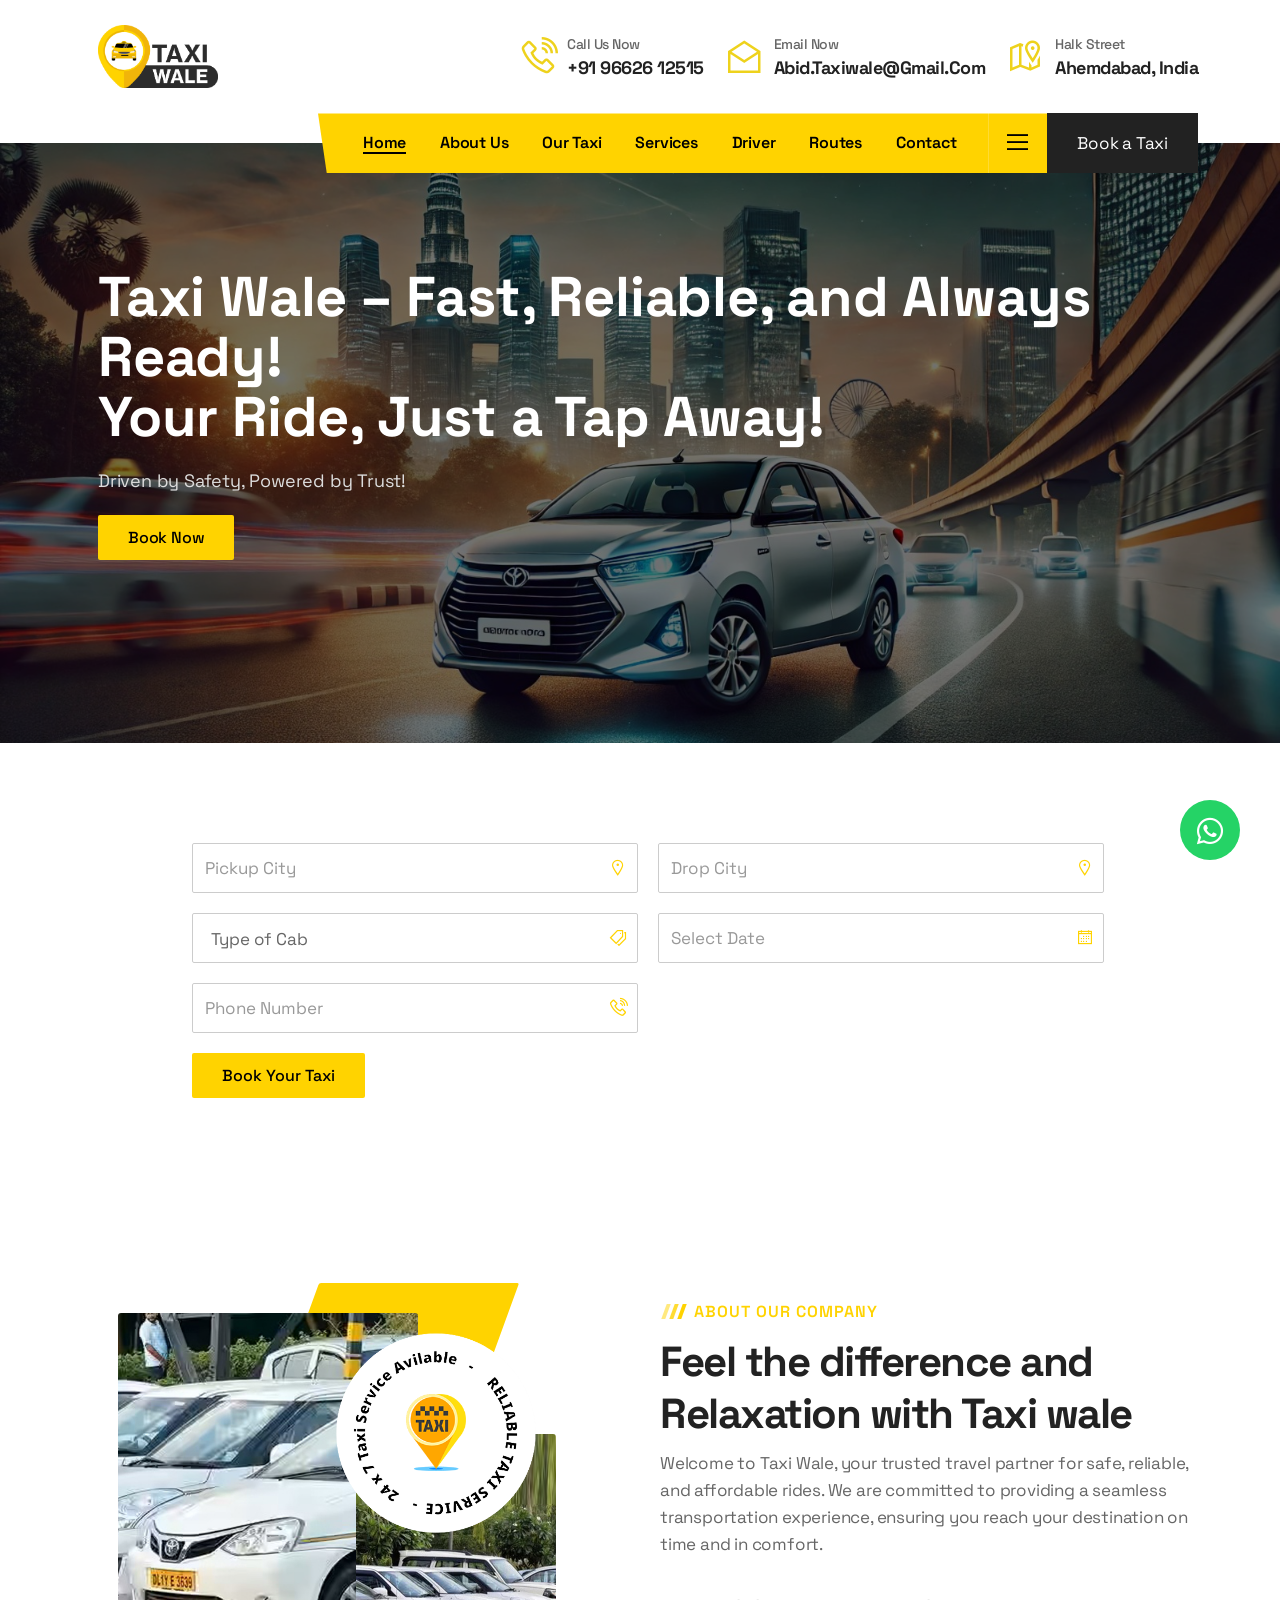
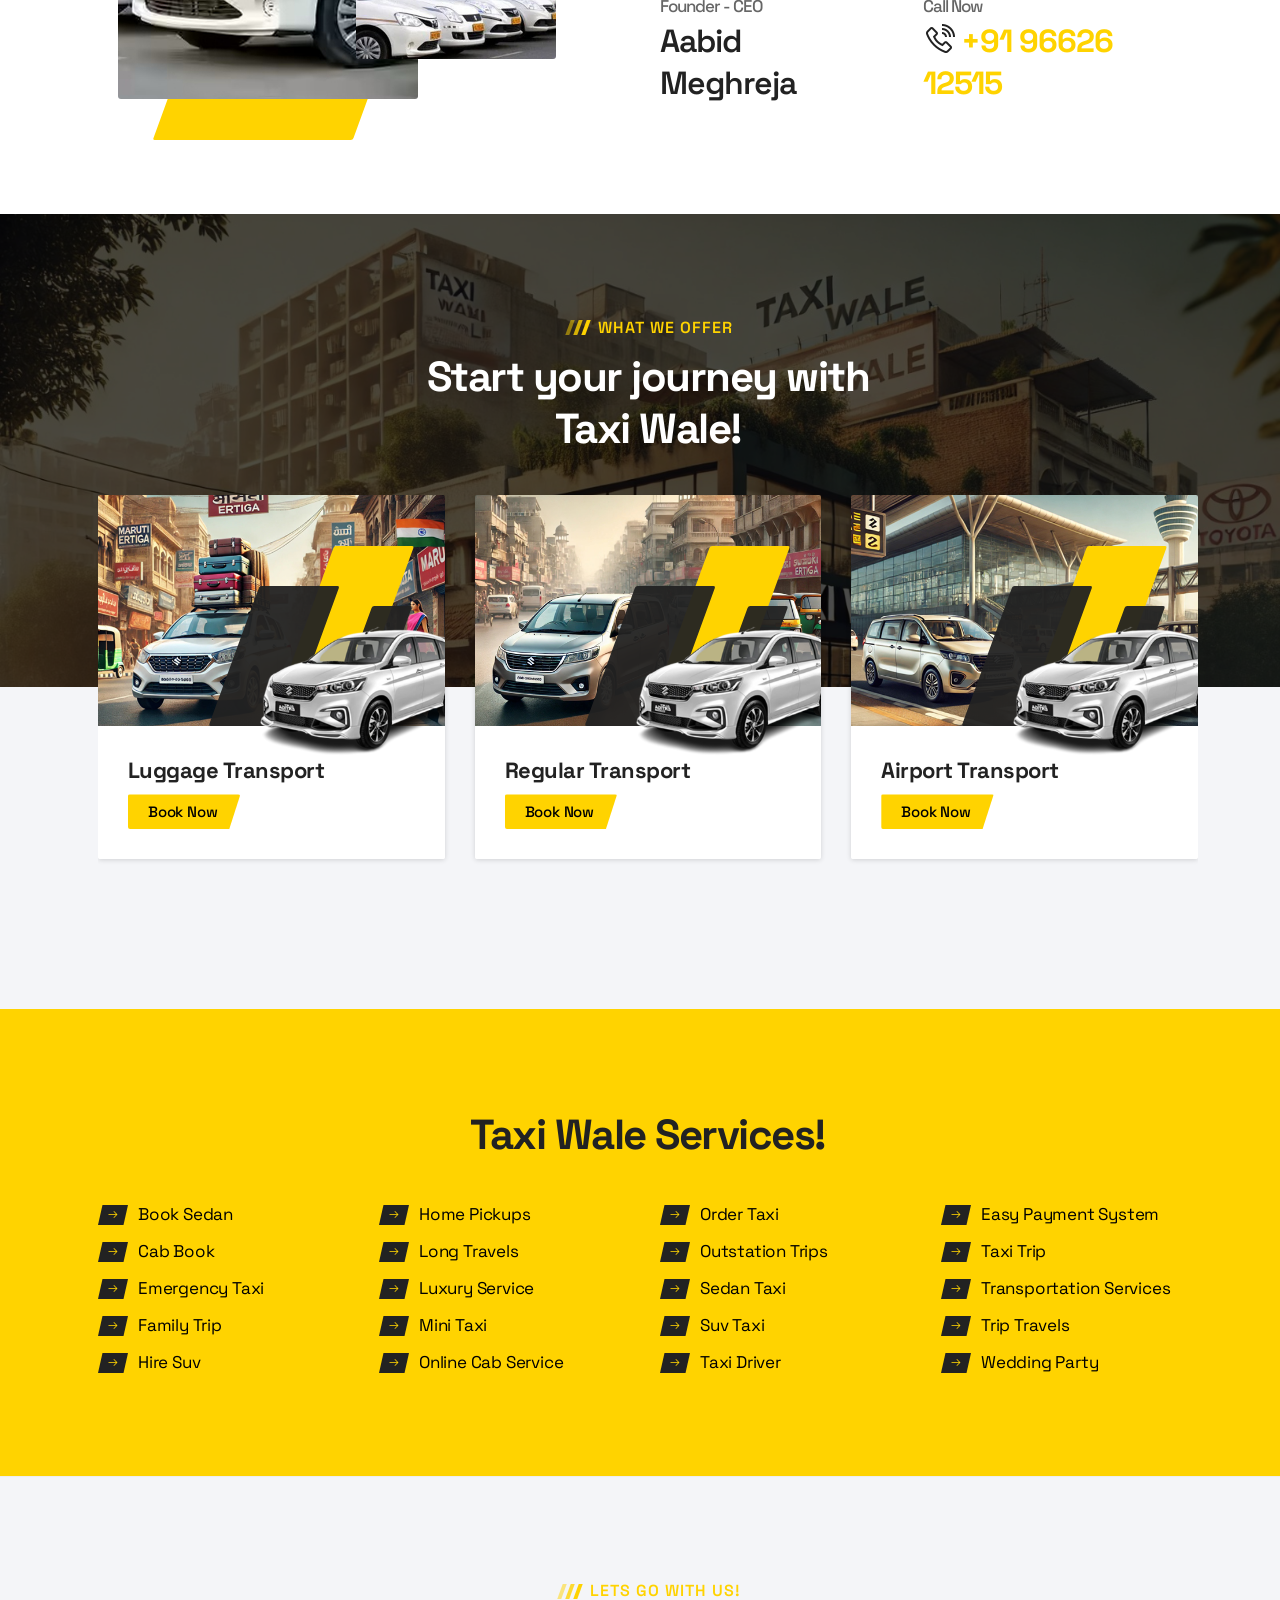
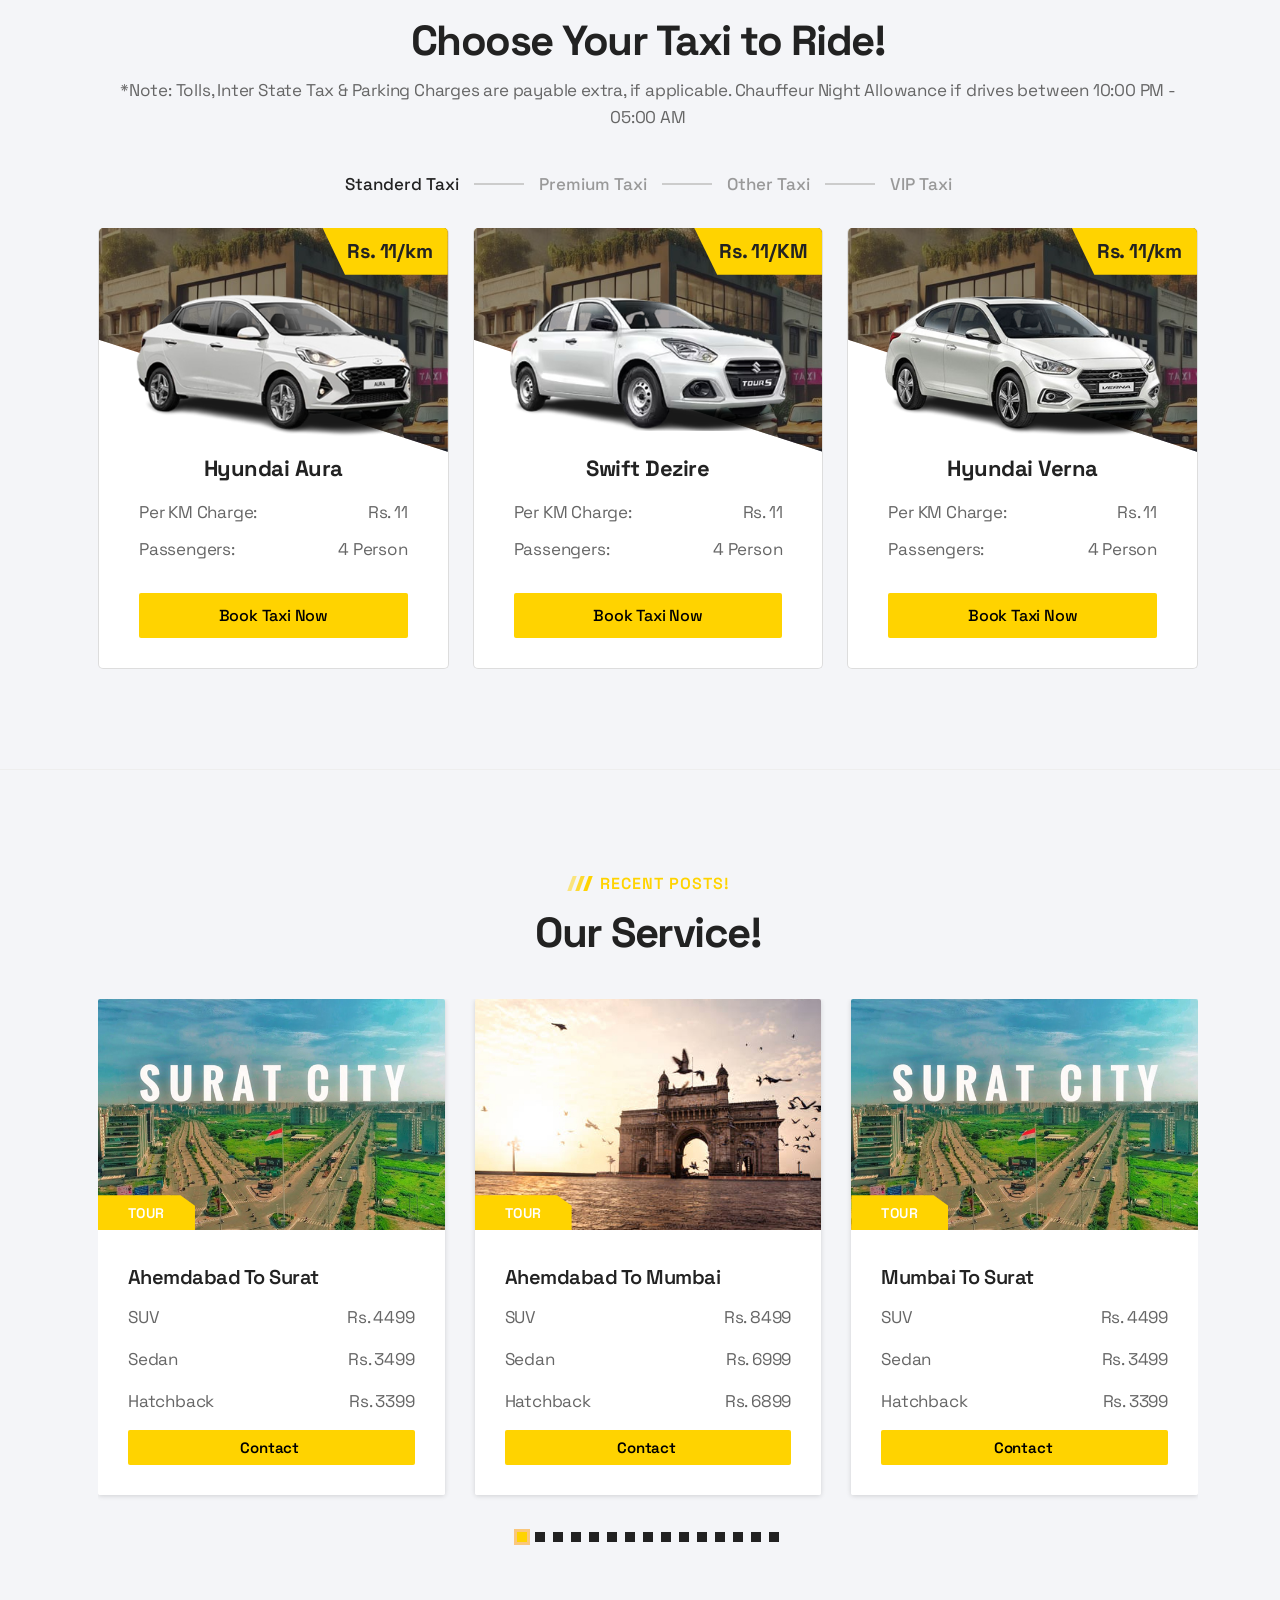
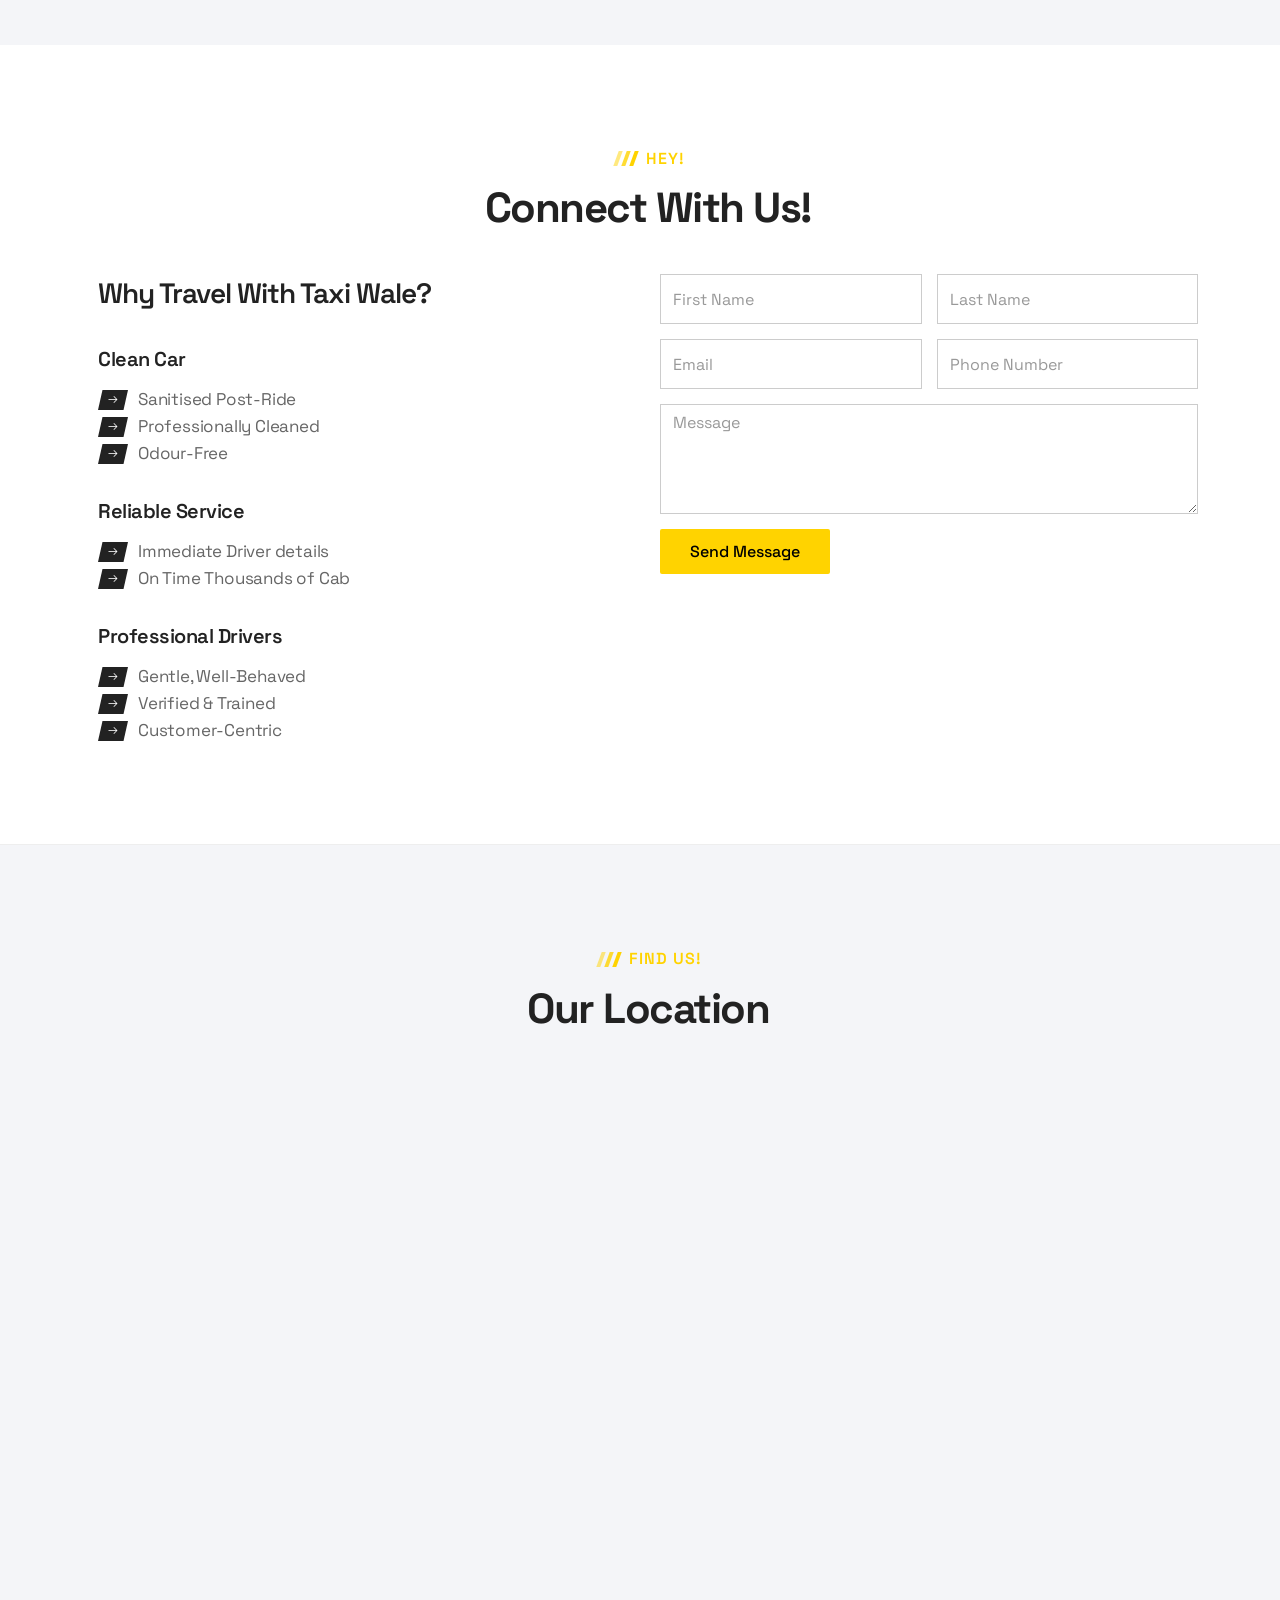
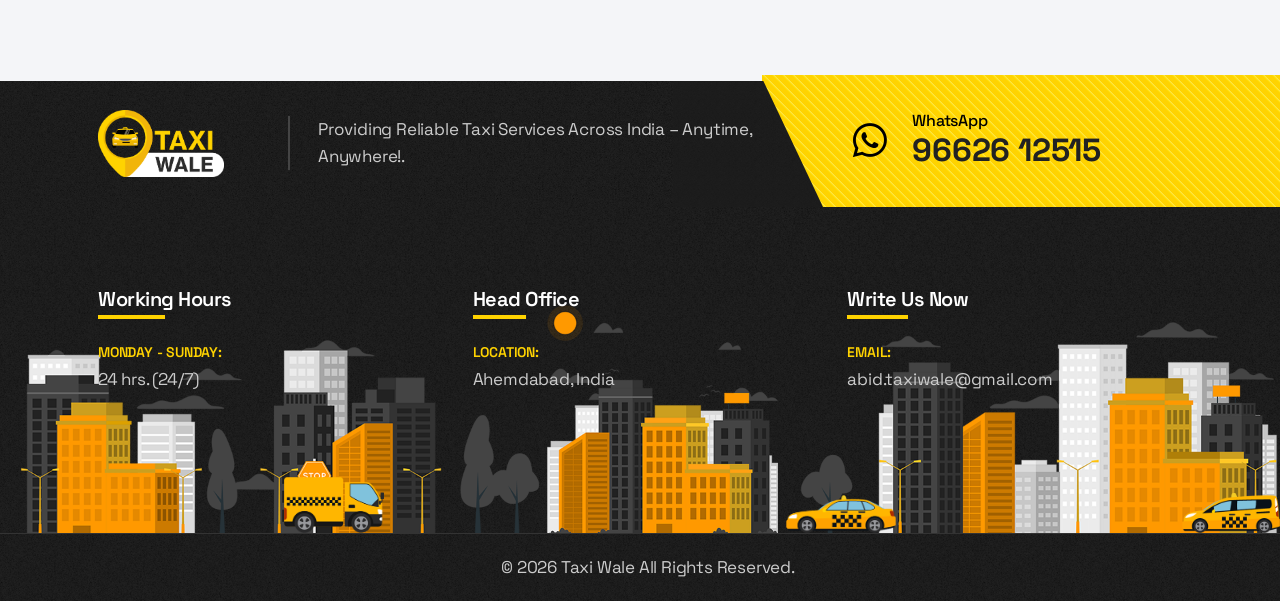
==== commit 536a5f09: "V-5.5" ====
--- a/index.html
+++ b/index.html
@@ -138,7 +138,7 @@
                             </li>
 
                             <li class="dropdown_menu">
-                                <a href="fare.html">Fares</a>
+                                <a href="fare.html">Routes</a>
                             </li>
 
                             <li><a href="#contact-us">Contact</a></li>
@@ -329,8 +329,157 @@
     </section>
     <!--/.booking-section-->
 
+
+    <section class="booking padding" id="book-now">
+        <div class="container">
+            <div class="row">
+                <div class="col-lg-10 offset-lg-1">
+                    <form action="https://api.web3forms.com/submit" method="POST">
+
+                        <input type="hidden" name="access_key" value="54525a28-21b5-41fe-b4a4-cbd1e1ebf6fe">
+                        <input type="hidden" name="subject" value="Customer Booked a Taxi!!!">
+                        <input type="hidden" name="redirect" value="https://codecraftershub.github.io/taxi-wale/book-taxi.html?form">
+
+                        <div class="taxi-booking-form">
+                            <div class="form-field">
+                                <i class="las la-map-marker"></i>
+                                <input list="pickup-options" id="start-dest" name="start-dest" class="form-control" placeholder="Pickup City" required>
+                                <datalist id="pickup-options">
+                                    <!-- Pick-up city options -->
+                                    <option value="Ahmedabad">
+                                    <option value="Vadodara">
+                                    <option value="Bhuj">
+                                    <option value="Gandhidham">
+                                    <option value="Modasa">
+                                    <option value="Mumbai">
+                                    <option value="Rajkot">
+                                    <option value="Surat">
+                                    <option value="Udaipur">
+                                    <option value="Agra">
+                                    <option value="Ajmer">
+                                    <option value="Ambaji">
+                                    <option value="Amreli">
+                                    <option value="Anand">
+                                    <option value="Bharuch">
+                                    <option value="Bhavnagar">
+                                    <option value="Bhilwara">
+                                    <option value="Dahej">
+                                    <option value="Dakor">
+                                    <option value="Deesa">
+                                    <option value="Delhi">
+                                    <option value="Diu">
+                                    <option value="Dwarka">
+                                    <option value="Gandhinagar">
+                                    <option value="Godhra">
+                                    <option value="Halol">
+                                    <option value="Himmatnagar">
+                                    <option value="Jaipur">
+                                    <option value="Jamnagar">
+                                    <option value="Junagadh">
+                                    <option value="Kadi">
+                                    <option value="Lucknow">
+                                    <option value="Mehsana">
+                                    <option value="Morbi">
+                                    <option value="Mundra">
+                                    <option value="Nadiad">
+                                    <option value="Nathdwara">
+                                    <option value="Navsari">
+                                    <option value="Palanpur">
+                                    <option value="Palitana">
+                                    <option value="Porbandar">
+                                    <option value="Pune">
+                                    <option value="Vapi">
+                                </datalist>
+                            </div>
+                            <div class="form-field">
+                                <i class="las la-map-marker"></i>
+                                <input list="drop-options" id="end-dest" name="end-dest" class="form-control" placeholder="Drop City" required>
+                                <datalist id="drop-options">
+                                    <!-- Drop-off city options -->
+                                    <option value="Ankleshwar">
+                                    <option value="Abu Road">
+                                    <option value="Ahmedabad">
+                                    <option value="Vadodara">
+                                    <option value="Bhuj">
+                                    <option value="Gandhidham">
+                                    <option value="Modasa">
+                                    <option value="Mumbai">
+                                    <option value="Rajkot">
+                                    <option value="Surat">
+                                    <option value="Udaipur">
+                                    <option value="Agra">
+                                    <option value="Ajmer">
+                                    <option value="Ambaji">
+                                    <option value="Amreli">
+                                    <option value="Anand">
+                                    <option value="Bharuch">
+                                    <option value="Bhavnagar">
+                                    <option value="Bhilwara">
+                                    <option value="Dahej">
+                                    <option value="Dakor">
+                                    <option value="Deesa">
+                                    <option value="Delhi">
+                                    <option value="Diu">
+                                    <option value="Dwarka">
+                                    <option value="Gandhinagar">
+                                    <option value="Godhra">
+                                    <option value="Halol">
+                                    <option value="Himmatnagar">
+                                    <option value="Jaipur">
+                                    <option value="Jamnagar">
+                                    <option value="Junagadh">
+                                    <option value="Kadi">
+                                    <option value="Lucknow">
+                                    <option value="Mehsana">
+                                    <option value="Morbi">
+                                    <option value="Mundra">
+                                    <option value="Nadiad">
+                                    <option value="Nathdwara">
+                                    <option value="Navsari">
+                                    <option value="Palanpur">
+                                    <option value="Palitana">
+                                    <option value="Porbandar">
+                                    <option value="Pune">
+                                    <option value="Vapi">
+                                </datalist>
+                            </div>
+
+                            <div class="form-field">
+                                <i class="las la-tags"></i>
+                                <select name="package-type" id="package-type" name="TypeOfCab" class="niceSelect">
+                                    <option selected>Type of Cab</option>
+                                    <option value="Sedan">Sedan</option>
+                                    <option value="SUV">SUV</option>
+                                    <option value="VIP">VIP</option>
+                                    <option value="Other">Other</option>
+                                  </select>
+                            </div>
+
+                            <div class="form-field">
+                                <i class="las la-calendar"></i>
+                                <input type="text" id="ride-date" name="ride-date" class="form-control date-picker" placeholder="Select Date" required>
+                            </div>
+
+                            <div class="form-field">
+                                <i class="las la-phone-volume"></i>
+                                <input type="tel" id="tel" name="tel" class="form-control" placeholder="Phone Number" required>
+                            </div>
+                            
+                            <div class="form-field">
+                                <input type="checkbox" name="botcheck" class="hidden" style="display: none;">
+                            </div>
+                            <div class="form-field">
+                                <button id="submit" class="default-btn" type="submit">Book Your Taxi</button>
+                            </div>
+                        </div>
+                    </form>
+                </div>
+            </div>
+        </div>
+    </section>
+
     
-    <section class="about-section padding" id="about-us">
+    <section class="book-section padding" id="about-us">
         <div class="container">
             <div class="row align-items-center">
                 <div class="col-md-6 col-sm-6">
@@ -547,6 +696,9 @@
                 </li>
                 <li class="nav-item" role="presentation">
                     <button class="nav-link" id="limousine-taxi" data-bs-toggle="tab" data-bs-target="#limousine-taxi-content" type="button" role="tab" aria-controls="limousine-taxi-content" aria-selected="false">Other Taxi</button>
+                </li>
+                <li class="nav-item" role="presentation">
+                    <button class="nav-link" id="vip-taxi" data-bs-toggle="tab" data-bs-target="#vip-taxi-content" type="button" role="tab" aria-controls="vip-taxi-content" aria-selected="false">VIP Taxi</button>
                 </li>
             </ul>
             <!--Tab Menu-->
@@ -725,6 +877,65 @@
                         </div>
                     </div>
                 </div>
+                <div class="tab-pane fade" id="vip-taxi-content" role="tabpanel" aria-labelledby="vip-taxi">
+                    <div class="row">
+                        <div class="col-lg-4 col-md-6 sm-padding">
+                            <div class="pricing-item">
+                                <div class="pricing-head-wrap">
+                                    <div class="pricing-car">
+                                        <img src="assets/img/BMW-car.png" alt="car">
+                                        <div class="price">Starting From Rs. 5000</div>
+                                    </div>
+                                </div>
+                                <div class="pricing-head">
+                                    <h3>BMW
+                                </div>
+                                <ul class="pricing-list">
+                                    <li>Starting From: <span>Rs. 5000</span></li>
+                                    <li>Passengers: <span>4 Person</span></li>
+                                    <li><a href="book-taxi.html" class="default-btn">Book Taxi Now</a></li>
+                                </ul>
+                            </div>
+                        </div>
+                        <div class="col-lg-4 col-md-6 sm-padding">
+                            <div class="pricing-item">
+                                <div class="pricing-head-wrap">
+                                    <div class="pricing-car">
+                                        <img src="assets/img/Mercedes-car.png" alt="car">
+                                        <div class="price">Starting From Rs. 5000</div>
+                                    </div>
+                                </div>
+                                <div class="pricing-head">
+                                    <h3>Mercedes
+                                </div>
+                                <ul class="pricing-list">
+                                    <li>Starting From: <span>Rs. 5000</span></li>
+                                    <li>Passengers: <span>4 Person</span></li>
+                                    <li><a href="book-taxi.html" class="default-btn">Book Taxi Now</a></li>
+                                </ul>
+                            </div>
+                        </div>
+                        <div class="col-lg-4 col-md-6 sm-padding">
+                            <div class="pricing-item">
+                                <div class="pricing-head-wrap">
+                                    <div class="pricing-car">
+                                        <img src="assets/img/Audi-car.png" alt="car">
+                                        <div class="price">Starting From Rs. 5000</div>
+                                    </div>
+                                </div>
+                                <div class="pricing-head">
+                                    <h3>Audi
+                                </div>
+                                <ul class="pricing-list">
+                                    <li>Starting From: <span>Rs. 5000</span></li>
+                                    <li>Passengers: <span>4 Person</span></li>
+                                    <li><a href="book-taxi.html" class="default-btn">Book Taxi Now</a></li>
+                                </ul>
+                            </div>
+                        </div>
+                    </div>
+                </div>
+
             </div><!-- Tab Content -->
         </div>
     </section>
@@ -749,7 +960,187 @@
                         <div class="swiper-slide">
                             <div class="service-item wow fade-in-bottom" data-wow-delay="200ms">
                                 <div class="service-thumb">
-                                    <img src="assets/location/abu.jpg" alt="img">
+                                    <img src="assets/location/Ahmd-to-surat.jpg" alt="img">
+                                    <a class="post-category">Tour</a>
+                                </div>
+                                <div class="post-content-wrap">
+                                    <div class="post-content location">
+                                        <h3>
+                                            Ahemdabad To Surat
+                                        </h3>
+                                        <div class="cars-details">
+                                            <p>SUV</p>
+                                            <p>Rs. 4499</p>
+                                        </div>
+                                        <div class="cars-details">
+                                            <p>Sedan</p>
+                                            <p>Rs. 3499</p>
+                                        </div>
+                                        <div class="cars-details">
+                                            <p>Hatchback</p>
+                                            <p>Rs. 3399</p>
+                                        </div>
+                                        <a href="#contact-us" class="read-more">Contact</a>
+                                    </div>
+                                </div>
+                            </div>
+                        </div>
+                        <div class="swiper-slide">
+                            <div class="service-item wow fade-in-bottom" data-wow-delay="200ms">
+                                <div class="service-thumb">
+                                    <img src="assets/location/Ahmd-to-mumbai.jpg" alt="img">
+                                    <a class="post-category">Tour</a>
+                                </div>
+                                <div class="post-content-wrap">
+                                    <div class="post-content location">
+                                        <h3>
+                                            Ahemdabad To Mumbai
+                                        </h3>
+                                        <div class="cars-details">
+                                            <p>SUV</p>
+                                            <p>Rs. 8499</p>
+                                        </div>
+                                        <div class="cars-details">
+                                            <p>Sedan</p>
+                                            <p>Rs. 6999</p>
+                                        </div>
+                                        <div class="cars-details">
+                                            <p>Hatchback</p>
+                                            <p>Rs. 6899</p>
+                                        </div>
+                                        <a href="#contact-us" class="read-more">Contact</a>
+                                    </div>
+                                </div>
+                            </div>
+                        </div>
+                        <div class="swiper-slide">
+                            <div class="service-item wow fade-in-bottom" data-wow-delay="200ms">
+                                <div class="service-thumb">
+                                    <img src="assets/location/Ahmd-to-surat.jpg" alt="img">
+                                    <a class="post-category">Tour</a>
+                                </div>
+                                <div class="post-content-wrap">
+                                    <div class="post-content location">
+                                        <h3>
+                                            Mumbai To Surat
+                                        </h3>
+                                        <div class="cars-details">
+                                            <p>SUV</p>
+                                            <p>Rs. 4499</p>
+                                        </div>
+                                        <div class="cars-details">
+                                            <p>Sedan</p>
+                                            <p>Rs. 3499</p>
+                                        </div>
+                                        <div class="cars-details">
+                                            <p>Hatchback</p>
+                                            <p>Rs. 3399</p>
+                                        </div>
+                                        <a href="#contact-us" class="read-more">Contact</a>
+                                    </div>
+                                </div>
+                            </div>
+                        </div>
+                        <div class="swiper-slide">
+                            <div class="service-item wow fade-in-bottom" data-wow-delay="200ms">
+                                <div class="service-thumb">
+                                    <img src="assets/location/vadodaraa.jpg" alt="img">
+                                    <a class="post-category">Tour</a>
+                                </div>
+                                <div class="post-content-wrap">
+                                    <div class="post-content location">
+                                        <h3>
+                                            Ahemdabad To vadodaraa
+                                        </h3>
+                                        <div class="cars-details">
+                                            <p>SUV</p>
+                                            <p>Rs. 3500</p>
+                                        </div>
+                                        <div class="cars-details">
+                                            <p>Sedan</p>
+                                            <p>Rs. 4500</p>
+                                        </div>
+                                        <a href="#contact-us" class="read-more">Contact</a>
+                                    </div>
+                                </div>
+                            </div>
+                        </div>
+                        <div class="swiper-slide">
+                            <div class="service-item wow fade-in-bottom" data-wow-delay="200ms">
+                                <div class="service-thumb">
+                                    <img src="assets/location/Ahmd-to-rajkot.jpg" alt="img">
+                                    <a class="post-category">Tour</a>
+                                </div>
+                                <div class="post-content-wrap">
+                                    <div class="post-content location">
+                                        <h3>
+                                            Ahemdabad To Rajkot
+                                        </h3>
+                                        <div class="cars-details">
+                                            <p>SUV</p>
+                                            <p>Rs. 3500</p>
+                                        </div>
+                                        <div class="cars-details">
+                                            <p>Sedan</p>
+                                            <p>Rs. 2500</p>
+                                        </div>
+                                        <a href="#contact-us" class="read-more">Contact</a>
+                                    </div>
+                                </div>
+                            </div>
+                        </div>
+                        <div class="swiper-slide">
+                            <div class="service-item wow fade-in-bottom" data-wow-delay="200ms">
+                                <div class="service-thumb">
+                                    <img src="assets/location/Ahmd-to-dwarka.jpg" alt="img">
+                                    <a class="post-category">Tour</a>
+                                </div>
+                                <div class="post-content-wrap">
+                                    <div class="post-content location">
+                                        <h3>
+                                            Ahemdabad To Dwarka
+                                        </h3>
+                                        <div class="cars-details">
+                                            <p>SUV</p>
+                                            <p>Rs. 7200</p>
+                                        </div>
+                                        <div class="cars-details">
+                                            <p>Sedan</p>
+                                            <p>Rs. 6700</p>
+                                        </div>
+                                        <a href="#contact-us" class="read-more">Contact</a>
+                                    </div>
+                                </div>
+                            </div>
+                        </div>
+                        <div class="swiper-slide">
+                            <div class="service-item wow fade-in-bottom" data-wow-delay="200ms">
+                                <div class="service-thumb">
+                                    <img src="assets/location/Ahmd-to-somnath.jpg" alt="img">
+                                    <a class="post-category">Tour</a>
+                                </div>
+                                <div class="post-content-wrap">
+                                    <div class="post-content location">
+                                        <h3>
+                                            Ahemdabad To Somnath
+                                        </h3>
+                                        <div class="cars-details">
+                                            <p>SUV</p>
+                                            <p>Rs. 7200</p>
+                                        </div>
+                                        <div class="cars-details">
+                                            <p>Sedan</p>
+                                            <p>Rs. 6700</p>
+                                        </div>
+                                        <a href="#contact-us" class="read-more">Contact</a>
+                                    </div>
+                                </div>
+                            </div>
+                        </div>
+                        <div class="swiper-slide">
+                            <div class="service-item wow fade-in-bottom" data-wow-delay="200ms">
+                                <div class="service-thumb">
+                                    <img src="assets/location/Ahmd-to-abu.jpg" alt="img">
                                     <a class="post-category">Tour</a>
                                 </div>
                                 <div class="post-content-wrap">
@@ -764,150 +1155,6 @@
                                         <div class="cars-details">
                                             <p>Sedan</p>
                                             <p>Rs. 4500</p>
-                                        </div>
-                                        <a href="#contact-us" class="read-more">Contact</a>
-                                    </div>
-                                </div>
-                            </div>
-                        </div>
-                        <div class="swiper-slide">
-                            <div class="service-item wow fade-in-bottom" data-wow-delay="200ms">
-                                <div class="service-thumb">
-                                    <img src="assets/location/Ahmd-to-mumbai.jpg" alt="img">
-                                    <a class="post-category">Tour</a>
-                                </div>
-                                <div class="post-content-wrap">
-                                    <div class="post-content location">
-                                        <h3>
-                                            Ahemdabad To Mumbai
-                                        </h3>
-                                        <div class="cars-details">
-                                            <p>SUV</p>
-                                            <p>Rs. 12000</p>
-                                        </div>
-                                        <div class="cars-details">
-                                            <p>Sedan</p>
-                                            <p>Rs. 7500</p>
-                                        </div>
-                                        <a href="#contact-us" class="read-more">Contact</a>
-                                    </div>
-                                </div>
-                            </div>
-                        </div>
-                        <div class="swiper-slide">
-                            <div class="service-item wow fade-in-bottom" data-wow-delay="200ms">
-                                <div class="service-thumb">
-                                    <img src="assets/location/vadodaraa.jpg" alt="img">
-                                    <a class="post-category">Tour</a>
-                                </div>
-                                <div class="post-content-wrap">
-                                    <div class="post-content location">
-                                        <h3>
-                                            Ahemdabad To vadodaraa
-                                        </h3>
-                                        <div class="cars-details">
-                                            <p>SUV</p>
-                                            <p>Rs. 3500</p>
-                                        </div>
-                                        <div class="cars-details">
-                                            <p>Sedan</p>
-                                            <p>Rs. 4500</p>
-                                        </div>
-                                        <a href="#contact-us" class="read-more">Contact</a>
-                                    </div>
-                                </div>
-                            </div>
-                        </div>
-                        <div class="swiper-slide">
-                            <div class="service-item wow fade-in-bottom" data-wow-delay="200ms">
-                                <div class="service-thumb">
-                                    <img src="assets/location/Ahmd-to-rajkot.jpg" alt="img">
-                                    <a class="post-category">Tour</a>
-                                </div>
-                                <div class="post-content-wrap">
-                                    <div class="post-content location">
-                                        <h3>
-                                            Ahemdabad To Rajkot
-                                        </h3>
-                                        <div class="cars-details">
-                                            <p>SUV</p>
-                                            <p>Rs. 3500</p>
-                                        </div>
-                                        <div class="cars-details">
-                                            <p>Sedan</p>
-                                            <p>Rs. 2500</p>
-                                        </div>
-                                        <a href="#contact-us" class="read-more">Contact</a>
-                                    </div>
-                                </div>
-                            </div>
-                        </div>
-                        <div class="swiper-slide">
-                            <div class="service-item wow fade-in-bottom" data-wow-delay="200ms">
-                                <div class="service-thumb">
-                                    <img src="assets/location/Ahmd-to-dwarka.jpg" alt="img">
-                                    <a class="post-category">Tour</a>
-                                </div>
-                                <div class="post-content-wrap">
-                                    <div class="post-content location">
-                                        <h3>
-                                            Ahemdabad To Dwarka
-                                        </h3>
-                                        <div class="cars-details">
-                                            <p>SUV</p>
-                                            <p>Rs. 7200</p>
-                                        </div>
-                                        <div class="cars-details">
-                                            <p>Sedan</p>
-                                            <p>Rs. 6700</p>
-                                        </div>
-                                        <a href="#contact-us" class="read-more">Contact</a>
-                                    </div>
-                                </div>
-                            </div>
-                        </div>
-                        <div class="swiper-slide">
-                            <div class="service-item wow fade-in-bottom" data-wow-delay="200ms">
-                                <div class="service-thumb">
-                                    <img src="assets/location/Ahmd-to-somnath.jpg" alt="img">
-                                    <a class="post-category">Tour</a>
-                                </div>
-                                <div class="post-content-wrap">
-                                    <div class="post-content location">
-                                        <h3>
-                                            Ahemdabad To Somnath
-                                        </h3>
-                                        <div class="cars-details">
-                                            <p>SUV</p>
-                                            <p>Rs. 7200</p>
-                                        </div>
-                                        <div class="cars-details">
-                                            <p>Sedan</p>
-                                            <p>Rs. 6700</p>
-                                        </div>
-                                        <a href="#contact-us" class="read-more">Contact</a>
-                                    </div>
-                                </div>
-                            </div>
-                        </div>
-                        <div class="swiper-slide">
-                            <div class="service-item wow fade-in-bottom" data-wow-delay="200ms">
-                                <div class="service-thumb">
-                                    <img src="assets/location/Ahmd-to-surat.jpg" alt="img">
-                                    <a class="post-category">Tour</a>
-                                </div>
-                                <div class="post-content-wrap">
-                                    <div class="post-content location">
-                                        <h3>
-                                            Ahemdabad To Surat
-                                        </h3>
-                                        <div class="cars-details">
-                                            <p>SUV</p>
-                                            <p>Rs. 4800</p>
-                                        </div>
-                                        <div class="cars-details">
-                                            <p>Sedan</p>
-                                            <p>Rs. 3800</p>
                                         </div>
                                         <a href="#contact-us" class="read-more">Contact</a>
                                     </div>
@@ -1191,7 +1438,7 @@
                     <div class="contact-form" id="contactForm">
                         <form action="https://api.web3forms.com/submit" method="post" id="ajax_contact" class="form-horizontal">
 
-                            <input type="hidden" name="access_key" value="a9a51003-f191-4edc-84fb-56feb605f7bf">
+                            <input type="hidden" name="access_key" value="54525a28-21b5-41fe-b4a4-cbd1e1ebf6fe">
                             <input type="hidden" name="subject" value="New Contact Form Submitted">
                             <input type="hidden" name="redirect" value="https://codecraftershub.github.io/taxi-wale/index.html?form">
                             
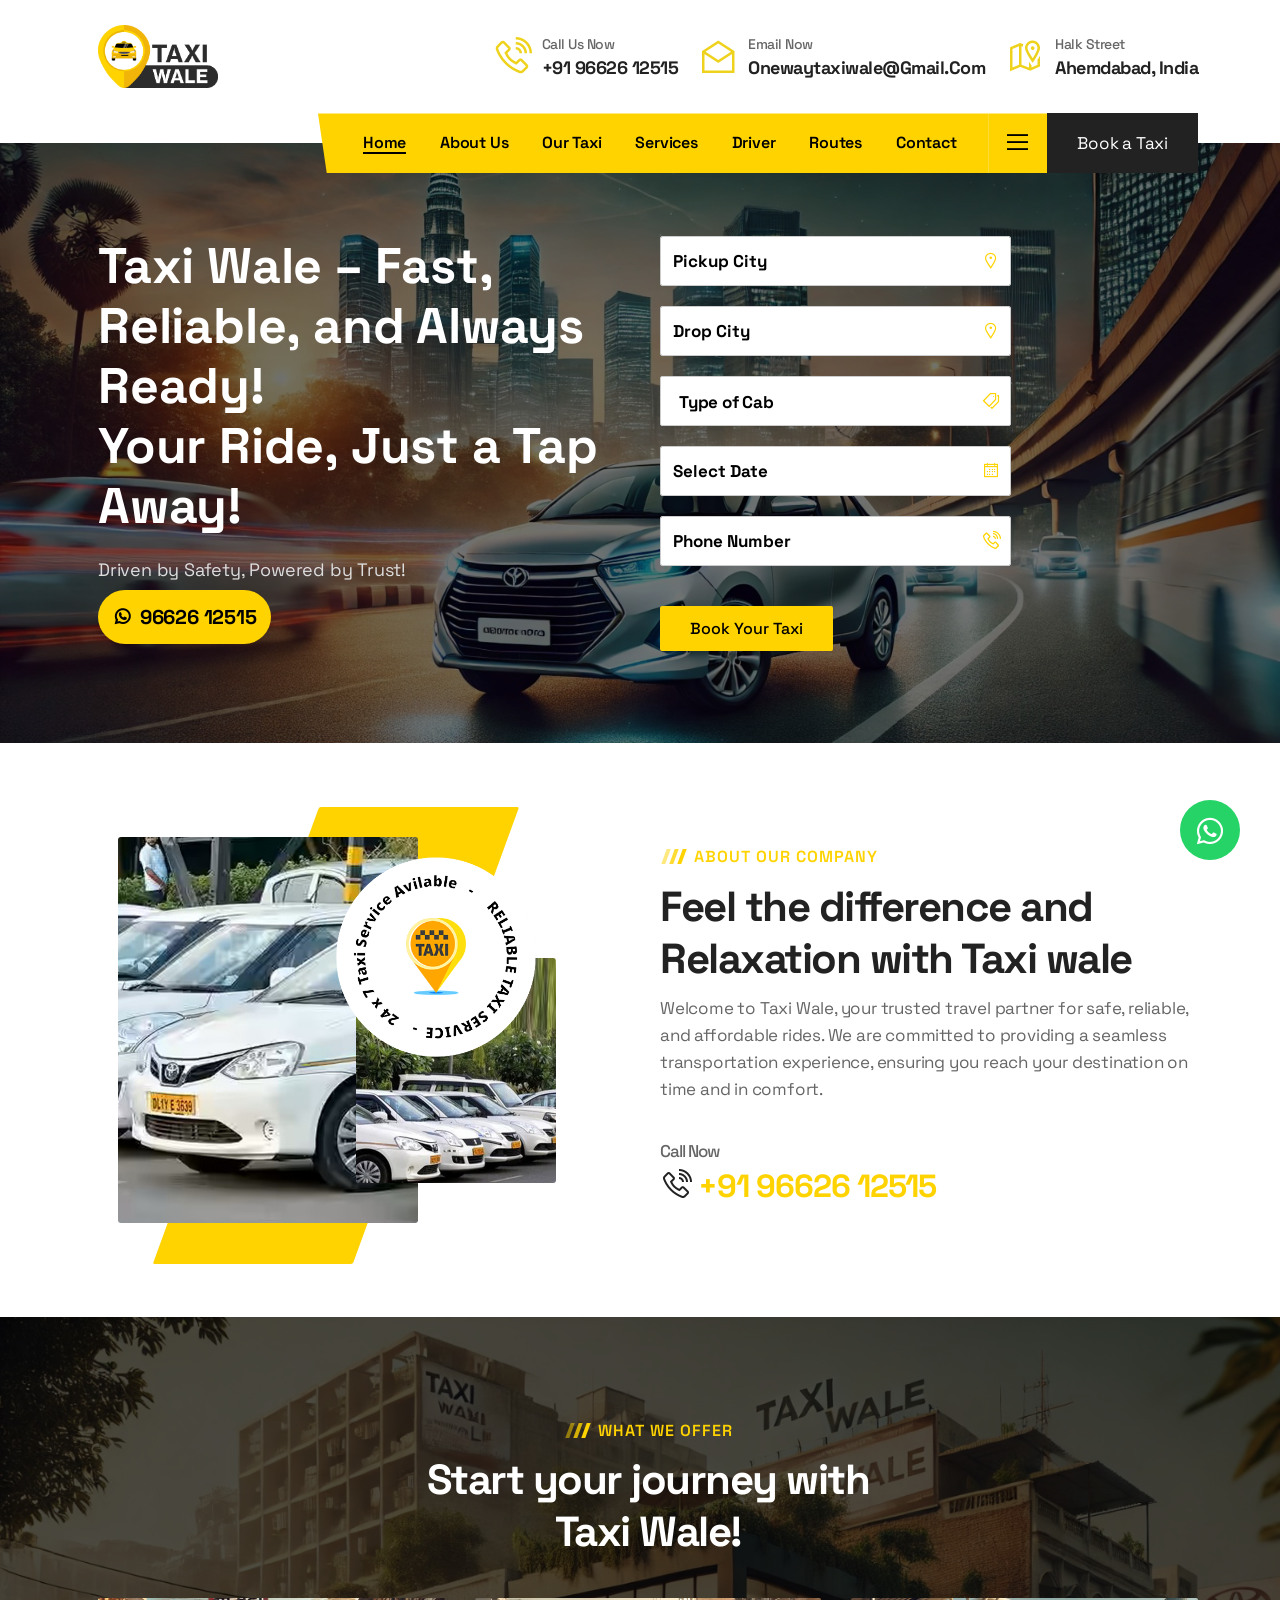
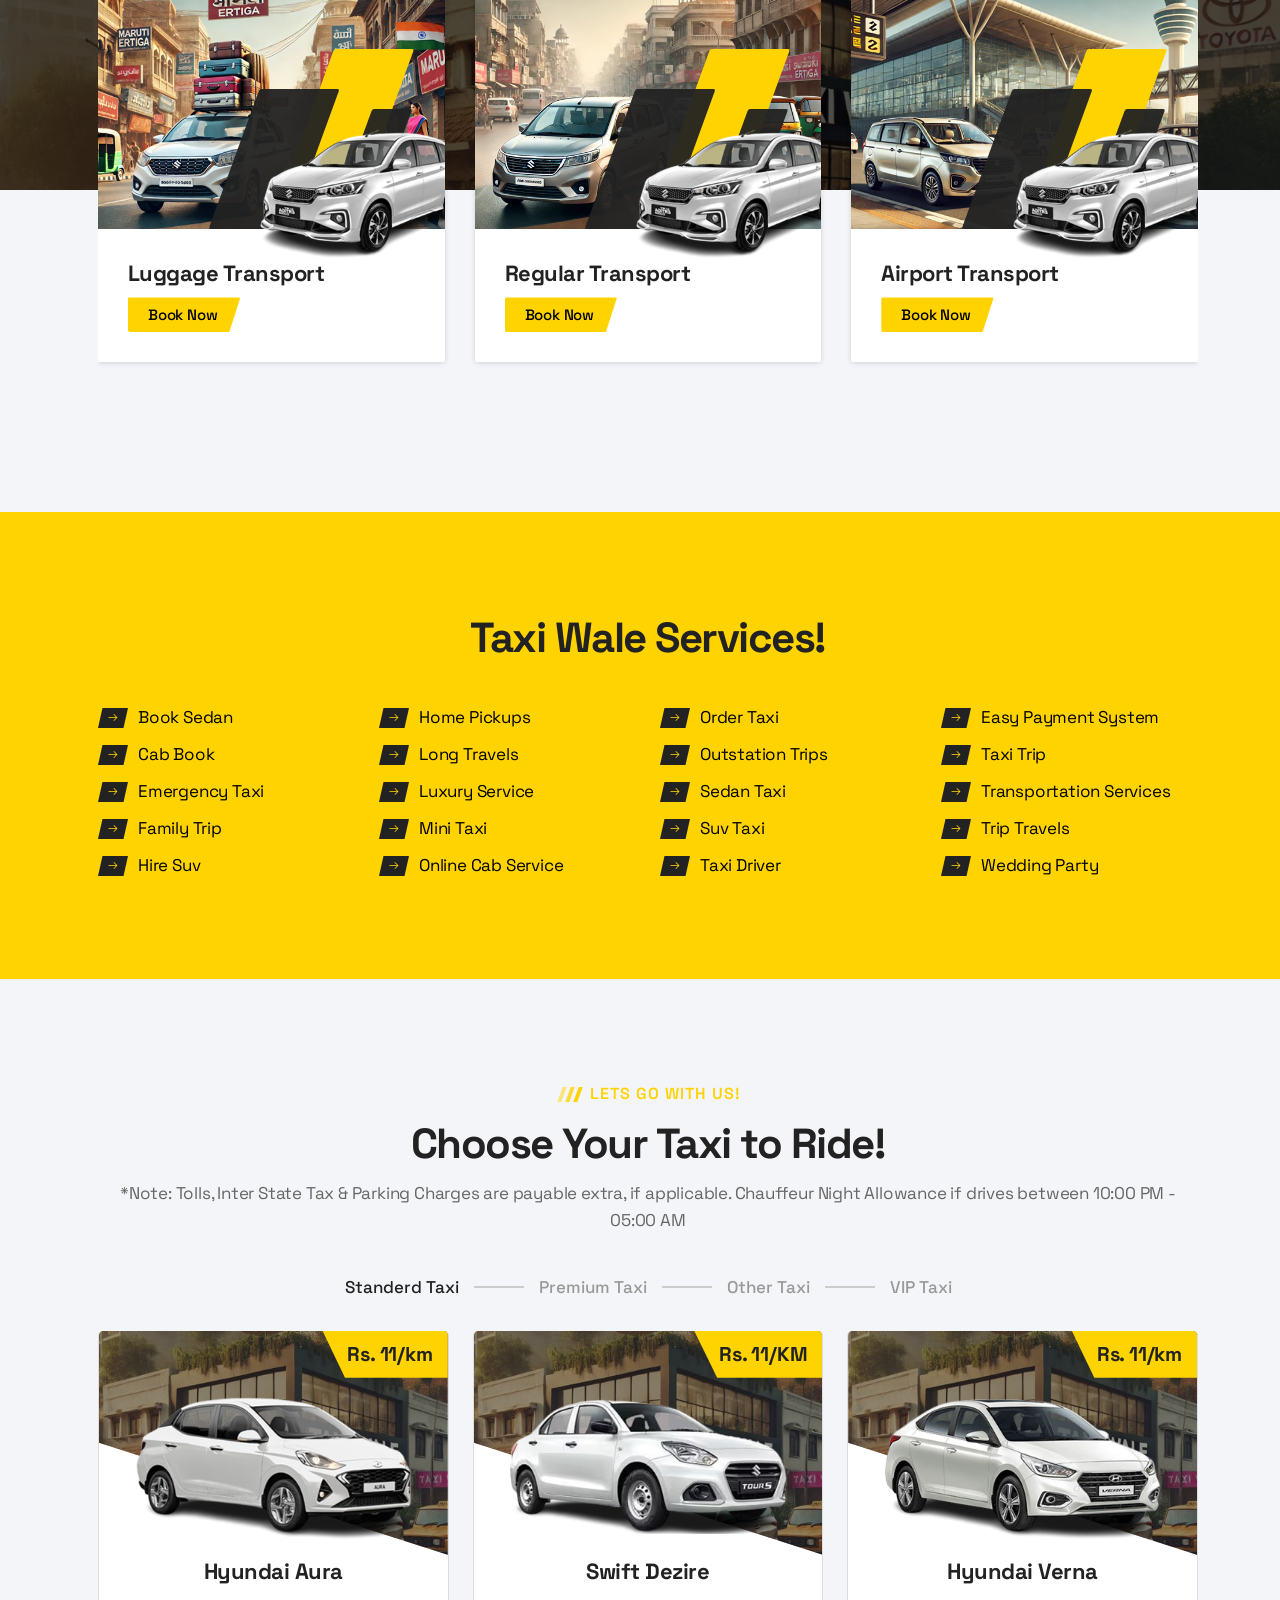
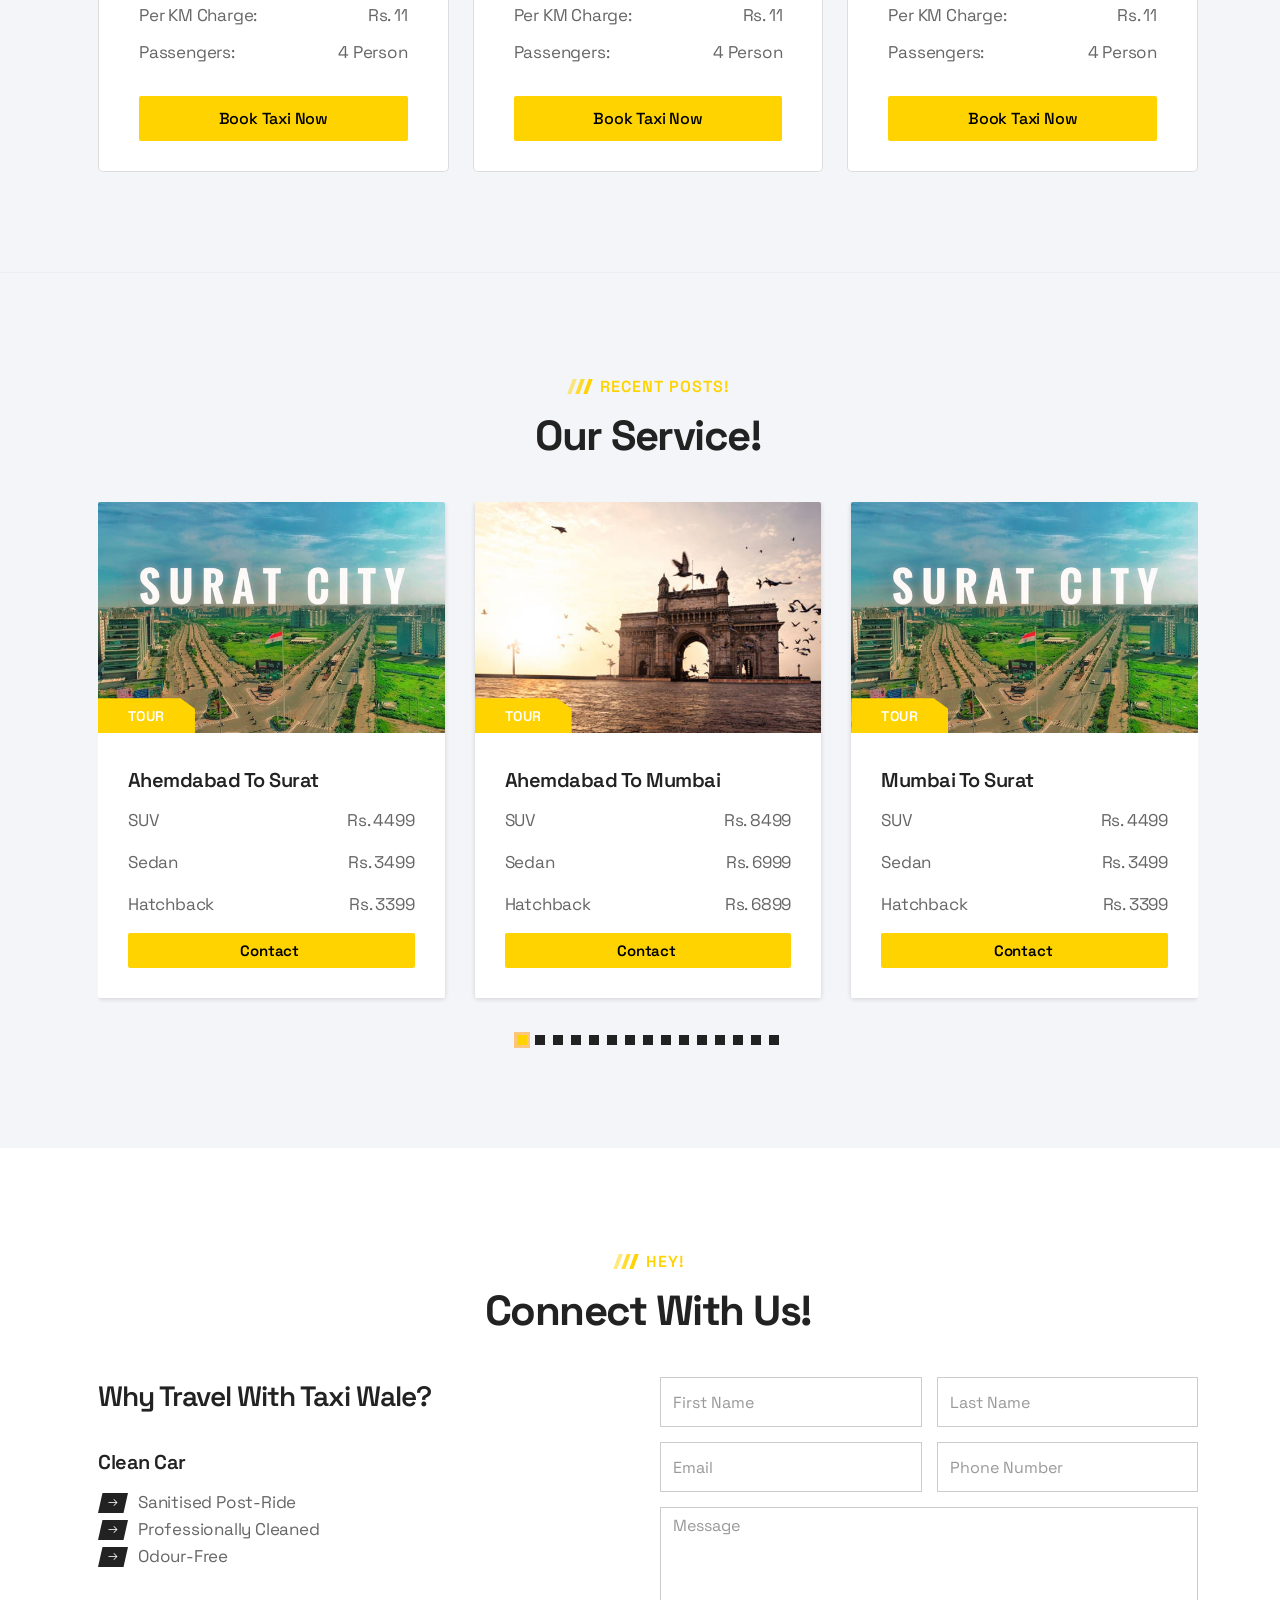
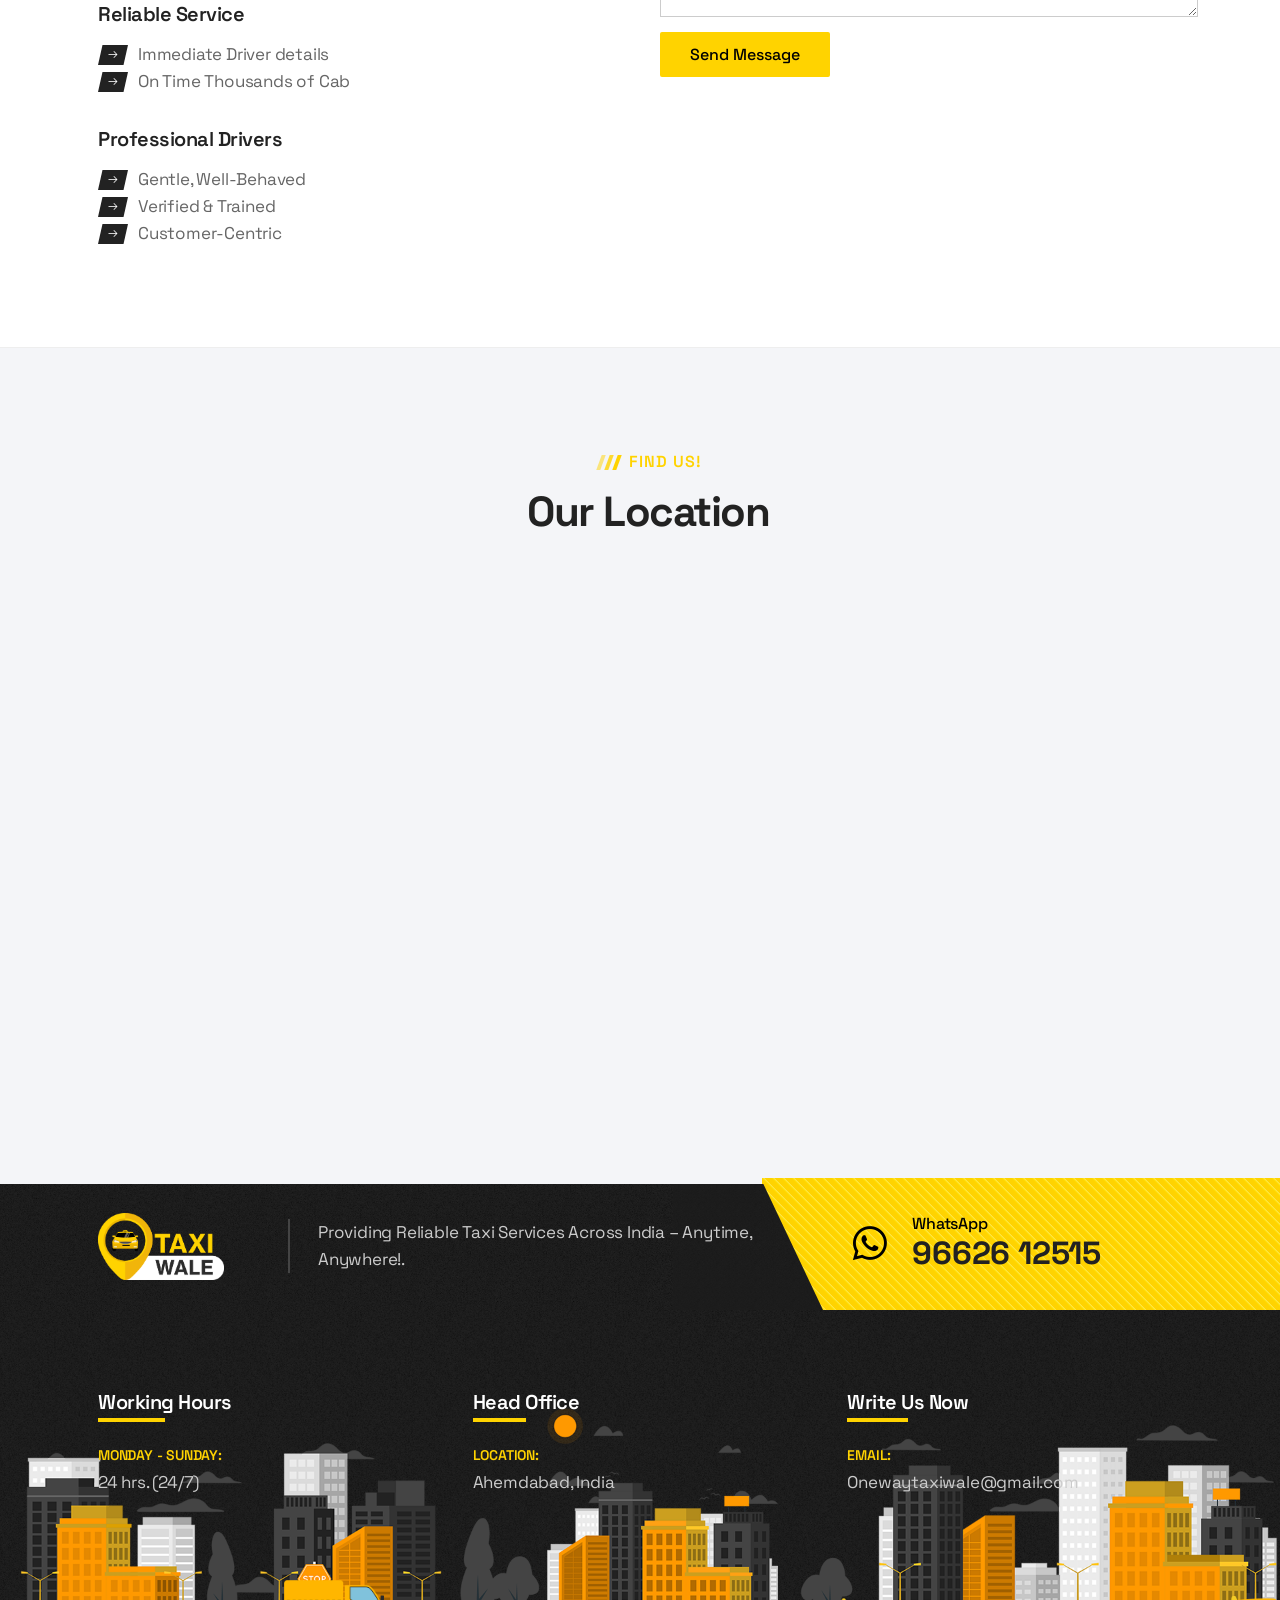
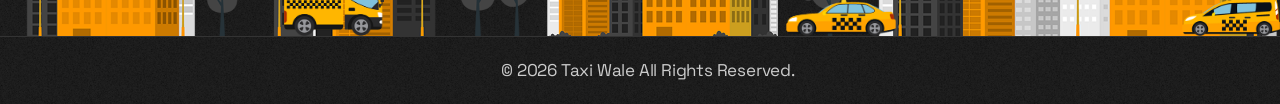
==== commit e85c01ba: "v.5.7 new changes" ====
--- a/index.html
+++ b/index.html
@@ -93,7 +93,7 @@
                                 <i class="las la-envelope-open"></i>
                             </div>
                             <div class="header-info-text">
-                                <h3><span>Email now</span><a href="mailto:abid.taxiwale@gmail.com">abid.taxiwale@gmail.com</a></h3>
+                                <h3><span>Email now</span><a href="mailto:Onewaytaxiwale@gmail.com">Onewaytaxiwale@gmail.com</a></h3>
                             </div>
                         </li>
                         <li>
@@ -191,7 +191,7 @@
                 <li>
                     <span>You can find us at:</span>Ahemdabad, India 
                 </li>
-                <li><span>Email now:</span>abid.taxiwale@gmail.com</li>
+                <li><span>Email now:</span>Onewaytaxiwale@gmail.com</li>
             </ul>
         </div>
     </div>
@@ -202,24 +202,172 @@
         <div class="main-slider-2">
             <div class="swiper-wrapper">
                 <div class="swiper-slide">
-                    <div class="slider-img"><img src="assets/img/bg-1-1.jpg" alt="img" class="kenburns" style="animation-duration: 12000ms; "></div>
+                   
                     <div class="slider-content-wrap d-flex align-items-center text-left">
                         <div class="container">
-                            <div class="slider-content text-left pb-60">
-                                <div class="slider-caption big">
-                                    <div class="inner-layer">
-                                        <div data-animation="fade-in-bottom" data-delay="0.5s">Taxi Wale – Fast, Reliable, and Always Ready! <br>Your Ride, Just a Tap Away!</div>
-                                    </div>
-                                </div>
-                                <div class="slider-caption small">
-                                    <div class="inner-layer">
-                                        <div data-animation="fade-in-bottom" data-delay="0.7s" data-duration="1s">Driven by Safety, Powered by Trust!</div>
-                                    </div>
-                                </div>
-                                <div class="slider-btn">
-                                    <a href="book-taxi.html" class="default-btn" data-animation="fade-in-bottom" data-delay="0.9s">Book Now</a>
-                                </div>
-                            </div>
+                            <div class="slider-img"><img src="assets/img/bg-1-1.jpg" alt="img" class="kenburns" style="animation-duration: 12000ms; "></div>
+                            <div class="row">
+                                <div class="col-md-6 col-sm-12">
+                                    <div class="slider-content text-left hero-padding">
+                                        <div class="slider-caption big">
+                                            <div class="inner-layer">
+                                                <div data-animation="fade-in-bottom" data-delay="0.5s">Taxi Wale – Fast, Reliable, and Always Ready! <br>Your Ride, Just a Tap Away!</div>
+                                            </div>
+                                        </div>
+                                        <div class="slider-caption small">
+                                            <div class="inner-layer">
+                                                <div data-animation="fade-in-bottom" data-delay="0.7s" data-duration="1s">Driven by Safety, Powered by Trust!</div>
+                                            </div>
+                                        </div>
+                                        <div class="slider-btn wp">
+                                            <a href="https://api.whatsapp.com/send?phone=919662612515&text=Hi"><i class="lab la-whatsapp"></i>96626 12515</a>
+                                            <!-- <a href="book-taxi.html" class="default-btn" data-animation="fade-in-bottom" data-delay="0.9s">Book Now</a> -->
+                                        </div>
+                                    </div>
+                                </div>
+                                <div class="col-md-4 col-sm-12">
+                                    <form action="https://api.web3forms.com/submit" method="POST">
+
+                                        <input type="hidden" name="access_key" value="54525a28-21b5-41fe-b4a4-cbd1e1ebf6fe">
+                                        <input type="hidden" name="subject" value="Customer Booked a Taxi!!!">
+                                        <input type="hidden" name="redirect" value="https://codecraftershub.github.io/taxi-wale/book-taxi.html?form">
+                
+                                        <div class="taxi-booking-form">
+                                            <div class="form-field">
+                                                <i class="las la-map-marker"></i>
+                                                <input list="pickup-options" id="start-dest" name="start-dest" class="form-control" placeholder="Pickup City" required>
+                                                <datalist id="pickup-options">
+                                                    <!-- Pick-up city options -->
+                                                    <option value="Ahmedabad">
+                                                    <option value="Vadodara">
+                                                    <option value="Bhuj">
+                                                    <option value="Gandhidham">
+                                                    <option value="Modasa">
+                                                    <option value="Mumbai">
+                                                    <option value="Rajkot">
+                                                    <option value="Surat">
+                                                    <option value="Udaipur">
+                                                    <option value="Agra">
+                                                    <option value="Ajmer">
+                                                    <option value="Ambaji">
+                                                    <option value="Amreli">
+                                                    <option value="Anand">
+                                                    <option value="Bharuch">
+                                                    <option value="Bhavnagar">
+                                                    <option value="Bhilwara">
+                                                    <option value="Dahej">
+                                                    <option value="Dakor">
+                                                    <option value="Deesa">
+                                                    <option value="Delhi">
+                                                    <option value="Diu">
+                                                    <option value="Dwarka">
+                                                    <option value="Gandhinagar">
+                                                    <option value="Godhra">
+                                                    <option value="Halol">
+                                                    <option value="Himmatnagar">
+                                                    <option value="Jaipur">
+                                                    <option value="Jamnagar">
+                                                    <option value="Junagadh">
+                                                    <option value="Kadi">
+                                                    <option value="Lucknow">
+                                                    <option value="Mehsana">
+                                                    <option value="Morbi">
+                                                    <option value="Mundra">
+                                                    <option value="Nadiad">
+                                                    <option value="Nathdwara">
+                                                    <option value="Navsari">
+                                                    <option value="Palanpur">
+                                                    <option value="Palitana">
+                                                    <option value="Porbandar">
+                                                    <option value="Pune">
+                                                    <option value="Vapi">
+                                                </datalist>
+                                            </div>
+                                            <div class="form-field">
+                                                <i class="las la-map-marker"></i>
+                                                <input list="drop-options" id="end-dest" name="end-dest" class="form-control" placeholder="Drop City" required>
+                                                <datalist id="drop-options">
+                                                    <!-- Drop-off city options -->
+                                                    <option value="Ankleshwar">
+                                                    <option value="Abu Road">
+                                                    <option value="Ahmedabad">
+                                                    <option value="Vadodara">
+                                                    <option value="Bhuj">
+                                                    <option value="Gandhidham">
+                                                    <option value="Modasa">
+                                                    <option value="Mumbai">
+                                                    <option value="Rajkot">
+                                                    <option value="Surat">
+                                                    <option value="Udaipur">
+                                                    <option value="Agra">
+                                                    <option value="Ajmer">
+                                                    <option value="Ambaji">
+                                                    <option value="Amreli">
+                                                    <option value="Anand">
+                                                    <option value="Bharuch">
+                                                    <option value="Bhavnagar">
+                                                    <option value="Bhilwara">
+                                                    <option value="Dahej">
+                                                    <option value="Dakor">
+                                                    <option value="Deesa">
+                                                    <option value="Delhi">
+                                                    <option value="Diu">
+                                                    <option value="Dwarka">
+                                                    <option value="Gandhinagar">
+                                                    <option value="Godhra">
+                                                    <option value="Halol">
+                                                    <option value="Himmatnagar">
+                                                    <option value="Jaipur">
+                                                    <option value="Jamnagar">
+                                                    <option value="Junagadh">
+                                                    <option value="Kadi">
+                                                    <option value="Lucknow">
+                                                    <option value="Mehsana">
+                                                    <option value="Morbi">
+                                                    <option value="Mundra">
+                                                    <option value="Nadiad">
+                                                    <option value="Nathdwara">
+                                                    <option value="Navsari">
+                                                    <option value="Palanpur">
+                                                    <option value="Palitana">
+                                                    <option value="Porbandar">
+                                                    <option value="Pune">
+                                                    <option value="Vapi">
+                                                </datalist>
+                                            </div>
+                
+                                            <div class="form-field">
+                                                <i class="las la-tags"></i>
+                                                <select name="package-type" id="package-type" name="TypeOfCab" class="niceSelect">
+                                                    <option selected>Type of Cab</option>
+                                                    <option value="Sedan">Sedan</option>
+                                                    <option value="SUV">SUV</option>
+                                                    <option value="VIP">VIP</option>
+                                                    <option value="Other">Other</option>
+                                                  </select>
+                                            </div>
+                
+                                            <div class="form-field">
+                                                <i class="las la-calendar"></i>
+                                                <input type="text" id="ride-date" name="ride-date" class="form-control date-picker" placeholder="Select Date" required>
+                                            </div>
+                
+                                            <div class="form-field">
+                                                <i class="las la-phone-volume"></i>
+                                                <input type="tel" id="tel" name="tel" class="form-control" placeholder="Phone Number" required>
+                                            </div>
+                                            
+                                            <div class="form-field">
+                                                <input type="checkbox" name="botcheck" class="hidden" style="display: none;">
+                                            </div>
+                                            <div class="form-field">
+                                                <button id="submit" class="default-btn book-now" type="submit">Book Your Taxi</button>
+                                            </div>
+                                        </div>
+                                    </form>
+                                </div>
+                            </div>
+                            
                         </div>
                     </div>
                 </div>
@@ -330,153 +478,6 @@
     <!--/.booking-section-->
 
 
-    <section class="booking padding" id="book-now">
-        <div class="container">
-            <div class="row">
-                <div class="col-lg-10 offset-lg-1">
-                    <form action="https://api.web3forms.com/submit" method="POST">
-
-                        <input type="hidden" name="access_key" value="54525a28-21b5-41fe-b4a4-cbd1e1ebf6fe">
-                        <input type="hidden" name="subject" value="Customer Booked a Taxi!!!">
-                        <input type="hidden" name="redirect" value="https://codecraftershub.github.io/taxi-wale/book-taxi.html?form">
-
-                        <div class="taxi-booking-form">
-                            <div class="form-field">
-                                <i class="las la-map-marker"></i>
-                                <input list="pickup-options" id="start-dest" name="start-dest" class="form-control" placeholder="Pickup City" required>
-                                <datalist id="pickup-options">
-                                    <!-- Pick-up city options -->
-                                    <option value="Ahmedabad">
-                                    <option value="Vadodara">
-                                    <option value="Bhuj">
-                                    <option value="Gandhidham">
-                                    <option value="Modasa">
-                                    <option value="Mumbai">
-                                    <option value="Rajkot">
-                                    <option value="Surat">
-                                    <option value="Udaipur">
-                                    <option value="Agra">
-                                    <option value="Ajmer">
-                                    <option value="Ambaji">
-                                    <option value="Amreli">
-                                    <option value="Anand">
-                                    <option value="Bharuch">
-                                    <option value="Bhavnagar">
-                                    <option value="Bhilwara">
-                                    <option value="Dahej">
-                                    <option value="Dakor">
-                                    <option value="Deesa">
-                                    <option value="Delhi">
-                                    <option value="Diu">
-                                    <option value="Dwarka">
-                                    <option value="Gandhinagar">
-                                    <option value="Godhra">
-                                    <option value="Halol">
-                                    <option value="Himmatnagar">
-                                    <option value="Jaipur">
-                                    <option value="Jamnagar">
-                                    <option value="Junagadh">
-                                    <option value="Kadi">
-                                    <option value="Lucknow">
-                                    <option value="Mehsana">
-                                    <option value="Morbi">
-                                    <option value="Mundra">
-                                    <option value="Nadiad">
-                                    <option value="Nathdwara">
-                                    <option value="Navsari">
-                                    <option value="Palanpur">
-                                    <option value="Palitana">
-                                    <option value="Porbandar">
-                                    <option value="Pune">
-                                    <option value="Vapi">
-                                </datalist>
-                            </div>
-                            <div class="form-field">
-                                <i class="las la-map-marker"></i>
-                                <input list="drop-options" id="end-dest" name="end-dest" class="form-control" placeholder="Drop City" required>
-                                <datalist id="drop-options">
-                                    <!-- Drop-off city options -->
-                                    <option value="Ankleshwar">
-                                    <option value="Abu Road">
-                                    <option value="Ahmedabad">
-                                    <option value="Vadodara">
-                                    <option value="Bhuj">
-                                    <option value="Gandhidham">
-                                    <option value="Modasa">
-                                    <option value="Mumbai">
-                                    <option value="Rajkot">
-                                    <option value="Surat">
-                                    <option value="Udaipur">
-                                    <option value="Agra">
-                                    <option value="Ajmer">
-                                    <option value="Ambaji">
-                                    <option value="Amreli">
-                                    <option value="Anand">
-                                    <option value="Bharuch">
-                                    <option value="Bhavnagar">
-                                    <option value="Bhilwara">
-                                    <option value="Dahej">
-                                    <option value="Dakor">
-                                    <option value="Deesa">
-                                    <option value="Delhi">
-                                    <option value="Diu">
-                                    <option value="Dwarka">
-                                    <option value="Gandhinagar">
-                                    <option value="Godhra">
-                                    <option value="Halol">
-                                    <option value="Himmatnagar">
-                                    <option value="Jaipur">
-                                    <option value="Jamnagar">
-                                    <option value="Junagadh">
-                                    <option value="Kadi">
-                                    <option value="Lucknow">
-                                    <option value="Mehsana">
-                                    <option value="Morbi">
-                                    <option value="Mundra">
-                                    <option value="Nadiad">
-                                    <option value="Nathdwara">
-                                    <option value="Navsari">
-                                    <option value="Palanpur">
-                                    <option value="Palitana">
-                                    <option value="Porbandar">
-                                    <option value="Pune">
-                                    <option value="Vapi">
-                                </datalist>
-                            </div>
-
-                            <div class="form-field">
-                                <i class="las la-tags"></i>
-                                <select name="package-type" id="package-type" name="TypeOfCab" class="niceSelect">
-                                    <option selected>Type of Cab</option>
-                                    <option value="Sedan">Sedan</option>
-                                    <option value="SUV">SUV</option>
-                                    <option value="VIP">VIP</option>
-                                    <option value="Other">Other</option>
-                                  </select>
-                            </div>
-
-                            <div class="form-field">
-                                <i class="las la-calendar"></i>
-                                <input type="text" id="ride-date" name="ride-date" class="form-control date-picker" placeholder="Select Date" required>
-                            </div>
-
-                            <div class="form-field">
-                                <i class="las la-phone-volume"></i>
-                                <input type="tel" id="tel" name="tel" class="form-control" placeholder="Phone Number" required>
-                            </div>
-                            
-                            <div class="form-field">
-                                <input type="checkbox" name="botcheck" class="hidden" style="display: none;">
-                            </div>
-                            <div class="form-field">
-                                <button id="submit" class="default-btn" type="submit">Book Your Taxi</button>
-                            </div>
-                        </div>
-                    </form>
-                </div>
-            </div>
-        </div>
-    </section>
 
     
     <section class="book-section padding" id="about-us">
@@ -501,13 +502,12 @@
                             <!-- <img class="owner-thumb" src="assets/img/comment-1.png" alt="thumb"> -->
                             <div class="owner">
                                 <!-- <h4>Founder - CEO</h4> -->
-				                <h2><span>Founder - CEO</span>Aabid Meghreja</h2>
+                                <h2><span>Call Now</span><i class="las la-phone-volume"></i> <a href="tel:96626 12515">+91 96626 12515</a></h2>
+                                <!-- <h2><span>Founder - CEO</span>Aabid Meghreja</h2> -->
                                 <!--<img class="signature" src="assets/img/signature.png" alt="signature">-->
                             </div>
                         </li>
-                        <li>
-                            <h2><span>Call Now</span><i class="las la-phone-volume"></i> <a href="tel:96626 12515">+91 96626 12515</a></h2>
-                        </li>
+                        
                     </ul>
                 </div>
             </div>
@@ -1354,7 +1354,7 @@
                         </div>
                         <ul class="contact-details">
                             <li><i class="fas fa-map-marker-alt"></i>Ahemdabad<br> Gujrat, India</li>
-                            <li><i class="fas fa-envelope"></i><a href="mailto:abid.taxiwale@gmail.com">abid.taxiwale@gmail.com</a></li>
+                            <li><i class="fas fa-envelope"></i><a href="mailto:Onewaytaxiwale@gmail.com">Onewaytaxiwale@gmail.com</a></li>
                             <li><i class="fas fa-phone"></i> +91 96626 12515 </li>
                         </ul>
                     </div>
@@ -1552,7 +1552,7 @@
                                 <h3>Write Us Now</h3>
                             </div>
                             <ul class="footer-contact">
-                                <li><span>Email:</span>abid.taxiwale@gmail.com</li>
+                                <li><span>Email:</span>Onewaytaxiwale@gmail.com</li>
                             </ul>
                         </div>
                     </div>
--- a/assets/css/slider.css
+++ b/assets/css/slider.css
@@ -56,7 +56,7 @@
 }
 
 .slider-caption.big {
-    font-size: 56px;
+    font-size: 50px;
     line-height: 60px;
     font-weight: 700;
     color: #fff;
@@ -276,6 +276,7 @@
     .slider-caption.big {
         font-size: 48px;
         line-height: 52px;
+        text-align: center;
     }
 
     .slider-controls {
@@ -285,12 +286,16 @@
     .car-holder {
         display: none;
     }
+    .slider-caption .slider-btn.wp{
+        text-align: center;
+        
+    }
 }
 
 @media (max-width: 767px) {
     .slider-caption.big {
-        font-size: 36px;
-        line-height: 46px;
+        font-size: 22px;
+        line-height: 26px;
     }
 
     .slider-controls {
@@ -300,4 +305,8 @@
     .slider-pagination .swiper-pagination-current {
         font-size: 32px;
     }
+    .slider-caption .slider-btn.wp{
+        text-align: center;
+        
+    }
 }
--- a/assets/css/main.css
+++ b/assets/css/main.css
@@ -1812,7 +1812,7 @@
 /*=== 10.0 Taxi Booking Form ===*/
 .taxi-booking-form {
     display: grid;
-    grid-template-columns: 1fr 1fr;
+    grid-template-columns: 1fr;
     grid-gap: 20px;
 }
 
@@ -1824,6 +1824,10 @@
     outline: none;
     box-shadow: none;
 }
+.taxi-booking-form .form-control::placeholder{
+    color: #000 !important;
+    font-weight: bold;
+}
 
 .taxi-booking-form .form-control:focus {
     border: 1px solid var(--primary-color);
@@ -1836,6 +1840,10 @@
     height: 50px;
     line-height: 50px;
     font-size: 17px;
+}
+.taxi-booking-form .niceSelect span{
+    color: #000;
+    font-weight: bold;
 }
 
 .taxi-booking-form .nice-select .list {
@@ -2609,3 +2617,19 @@
 .my-float{
 	margin-top:16px;
 }
+.slider-btn.wp a{
+    color: #000;
+    font-size: 20px;
+    font-weight: bold;
+    background-color: var(--primary-color);
+    border-radius: 60px;
+    padding: 0.875rem;
+}
+.slider-btn.wp a:hover{
+    background-color: #25d366;
+    color: #fff;
+}
+.slider-btn.wp a i{
+    margin-right: 0.5rem;
+    font-size: 20px;
+}
--- a/assets/css/responsive.css
+++ b/assets/css/responsive.css
@@ -5,6 +5,7 @@
 /* Tablet Devices */
 @media (max-width: 992px) {
     .padding{ padding: 50px 0; }
+    .book-section.padding{ padding: 120px 0; }
     .sm-padding{ padding: 15px; }
     p br{ display: none; }
     span br{ display: none; }
@@ -95,6 +96,28 @@
     }
     .contact-form-group .default-btn{ font-size: 14px; }
 
+    .slider-img{
+        height: 700px;
+    }
+    .hero-padding {
+        padding-top: 120px;
+        padding-bottom: 60px;
+        text-align: left;
+    }
+    
+    .slider-content-wrap .row{
+        align-items: baseline;
+    }
+    .taxi-booking-form {
+        display: grid;
+        grid-template-columns: 1fr;
+        grid-gap: 20px;
+    }
+    .slider-caption.big{
+        font-size: 35px;
+        line-height: 42px;
+        text-align: left;
+    }
 }
 
 /* Mobile Devices */
@@ -203,6 +226,26 @@
         display: block;
         margin-bottom: 15px;
     }
+    .slider-img{
+        height: 700px;
+    }
+    .hero-padding {
+        padding-top: 120px;
+        padding-bottom: 60px;
+        text-align: center;
+    }
+    .slider-caption.big {
+        font-size: 25px;
+        line-height: 32px;
+        text-align: center;
+    }
+    .taxi-booking-form{
+        gap: 18px;
+    }
+    .default-btn.book-now{
+        width: 100%;
+    }
+
     
 }
 
@@ -224,4 +267,18 @@
     .app-feature li:not(:last-of-type){
         margin-bottom: 20px;
     }
+    .slider-img{
+        height: 700px;
+    }
+    .hero-padding {
+        padding-top: 120px;
+        padding-bottom: 60px;
+        text-align: center;
+    }
+    .taxi-booking-form{
+        gap: 18px;
+    }
+    .default-btn.book-now{
+        width: 100% !important;
+    }
 }
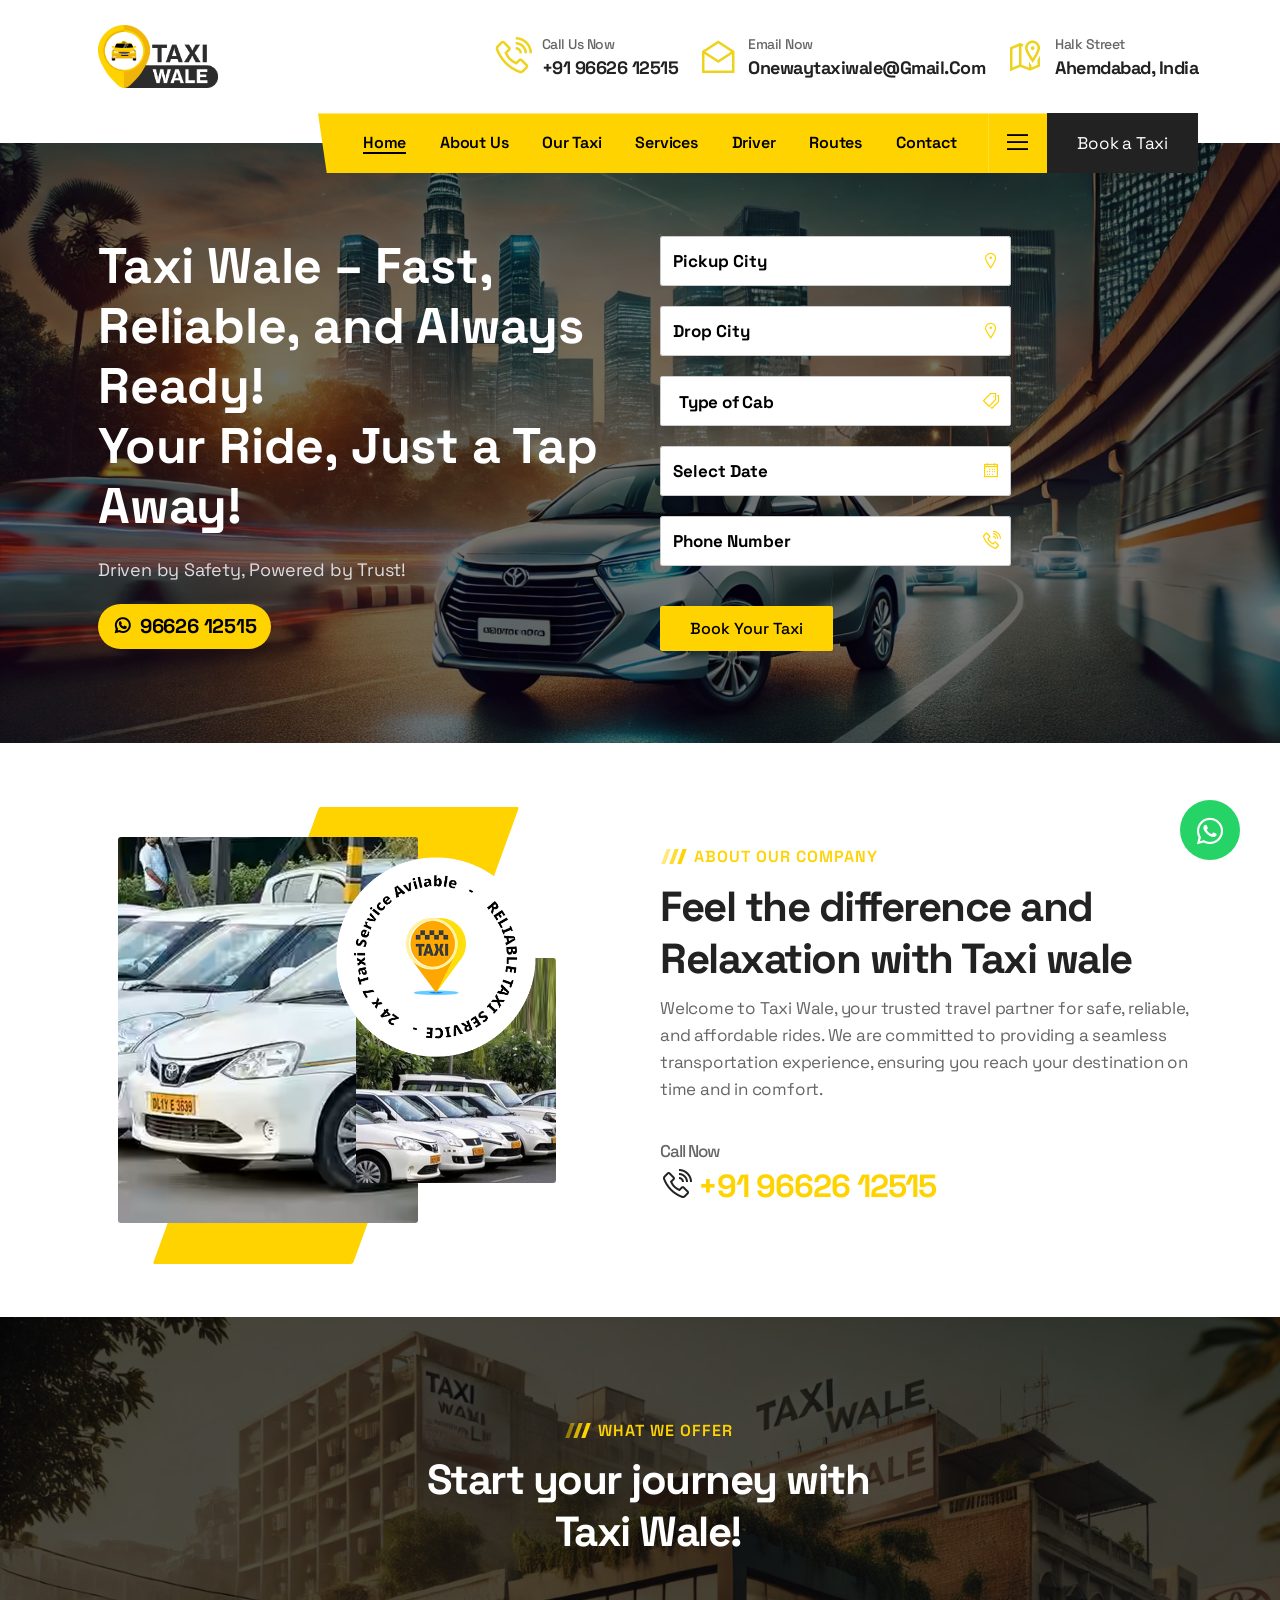
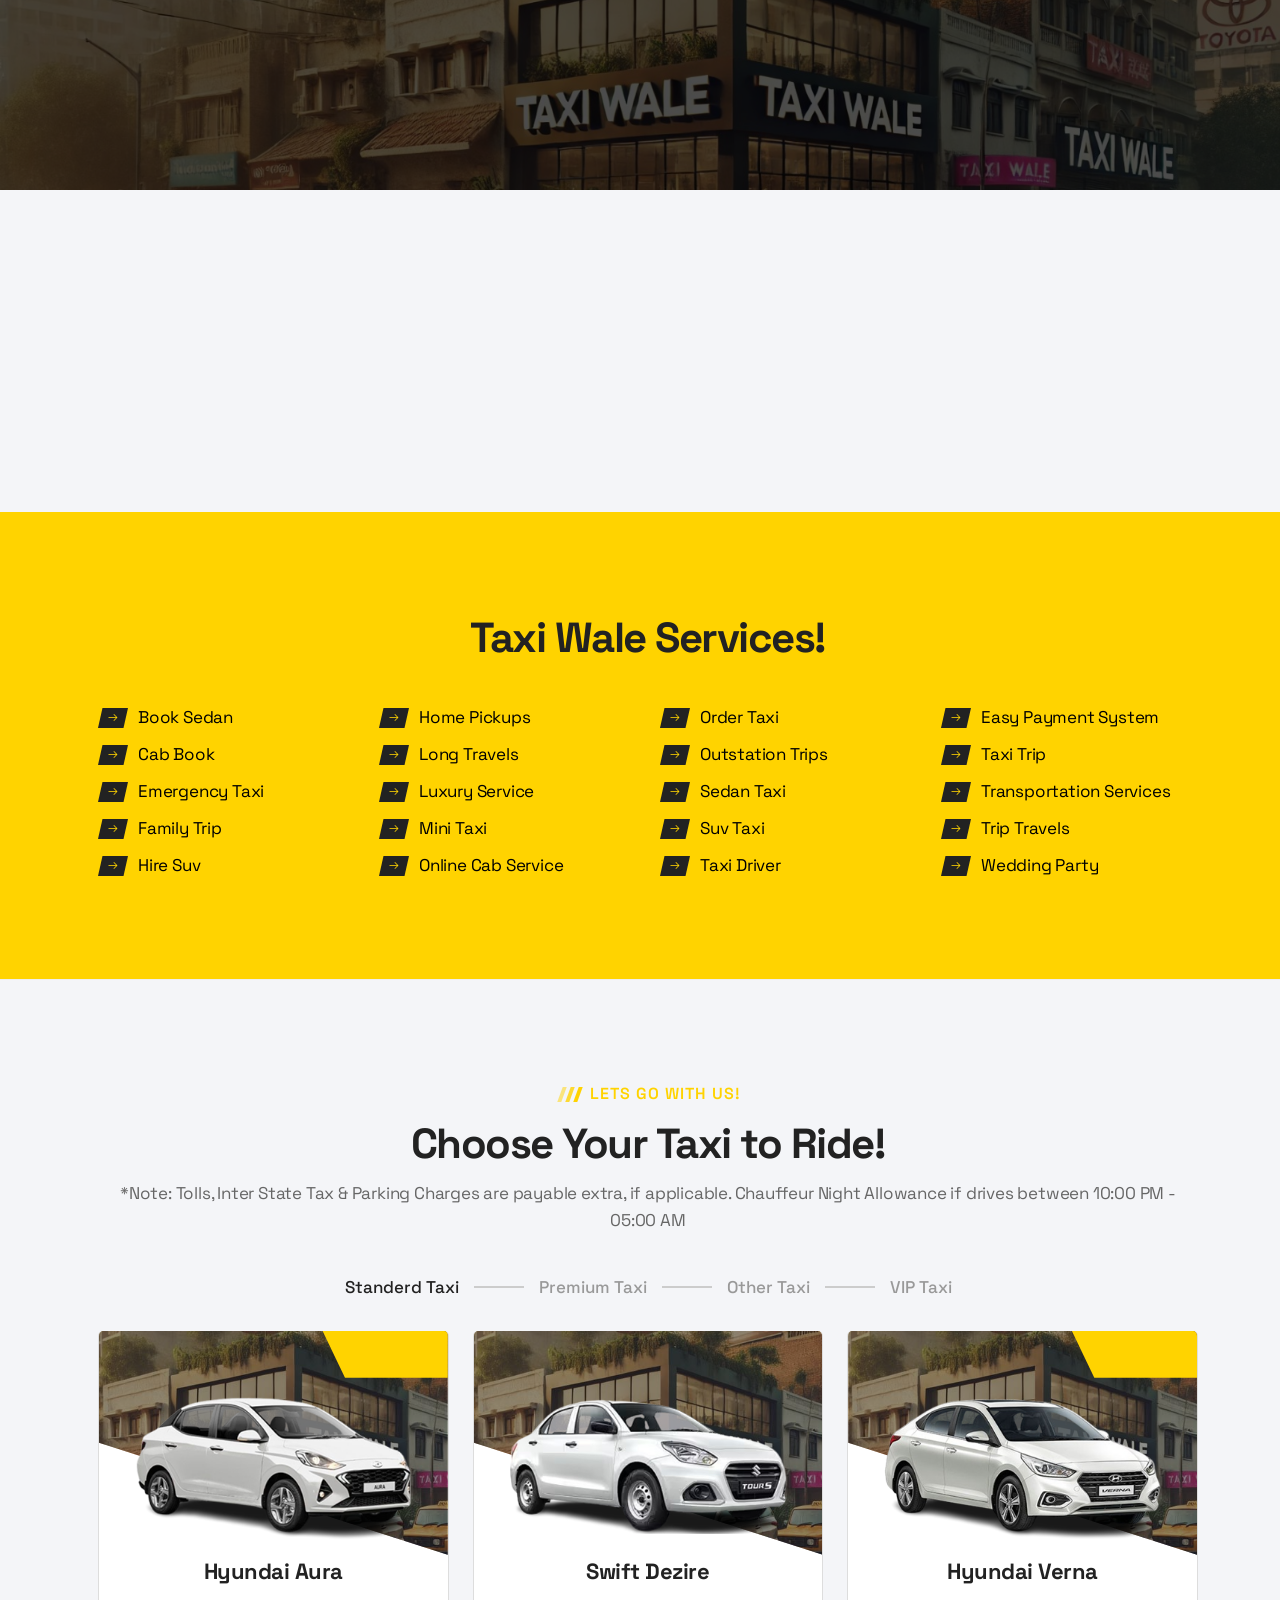
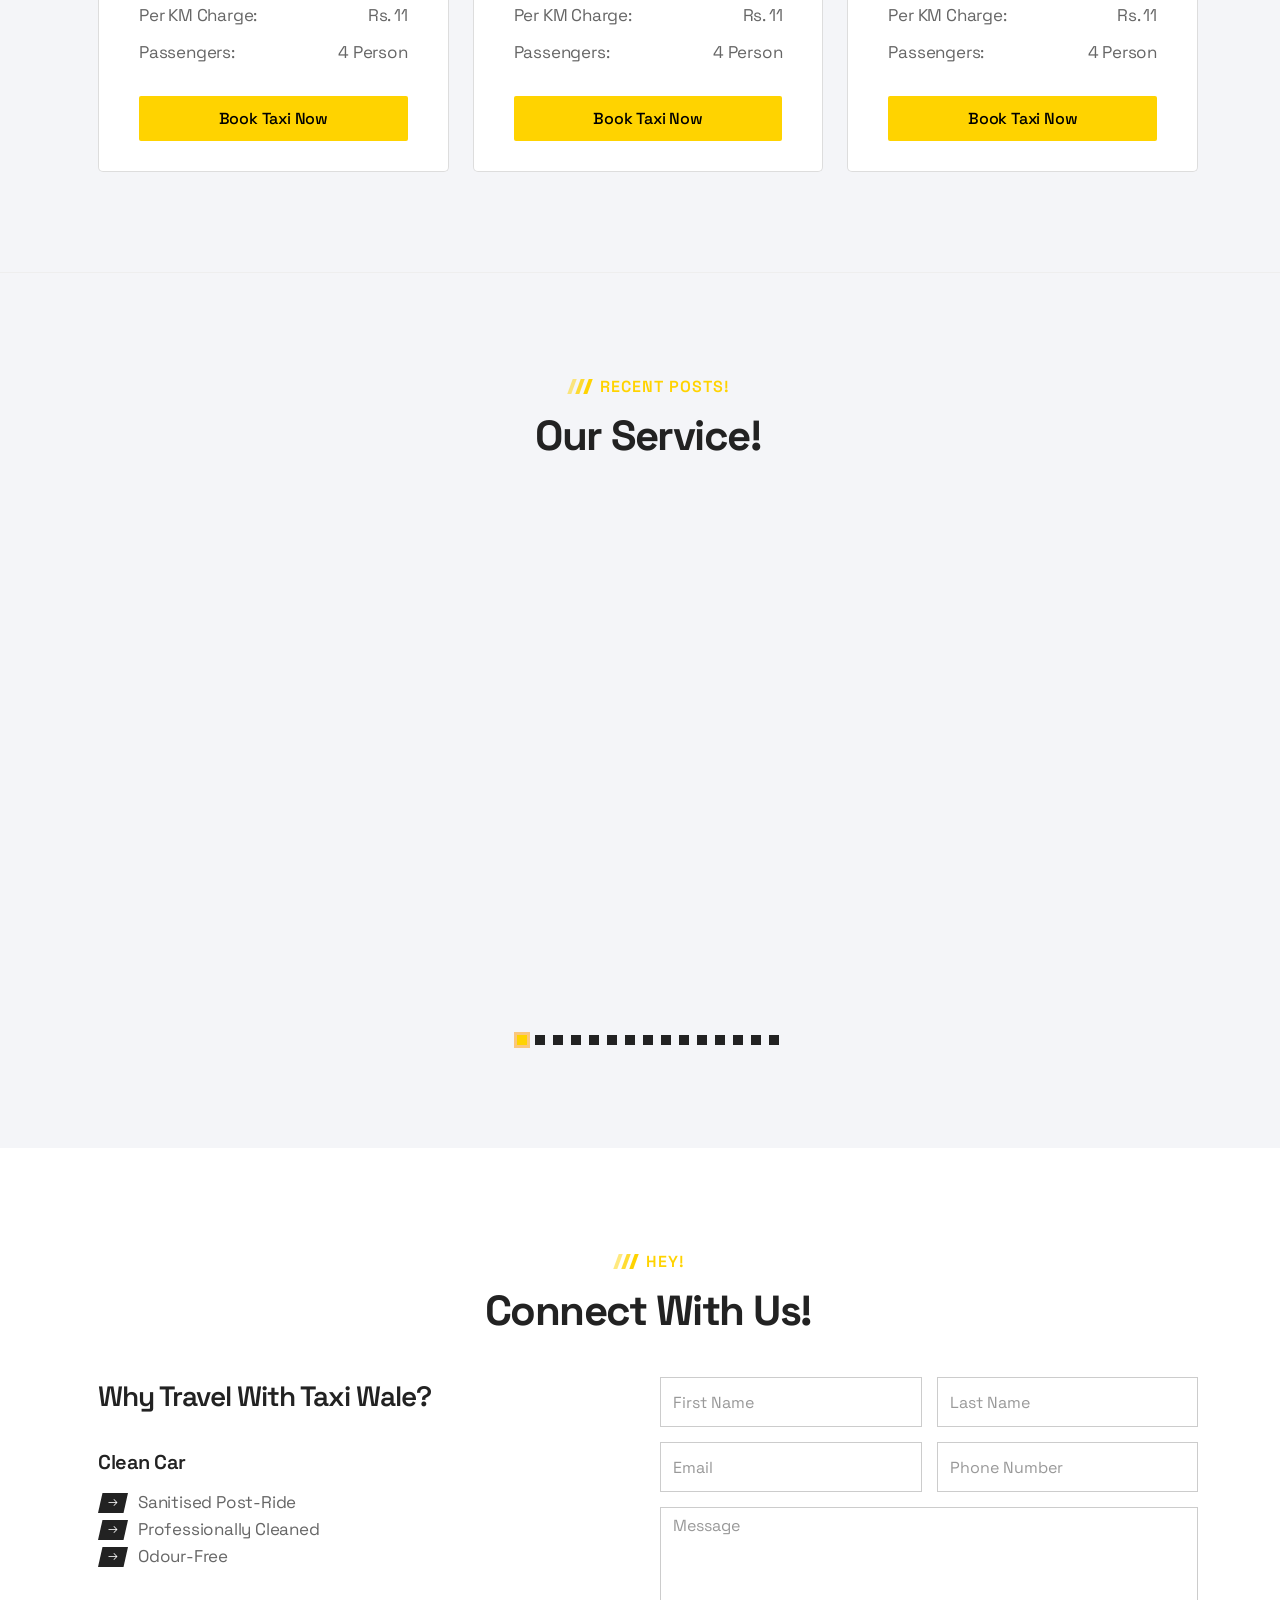
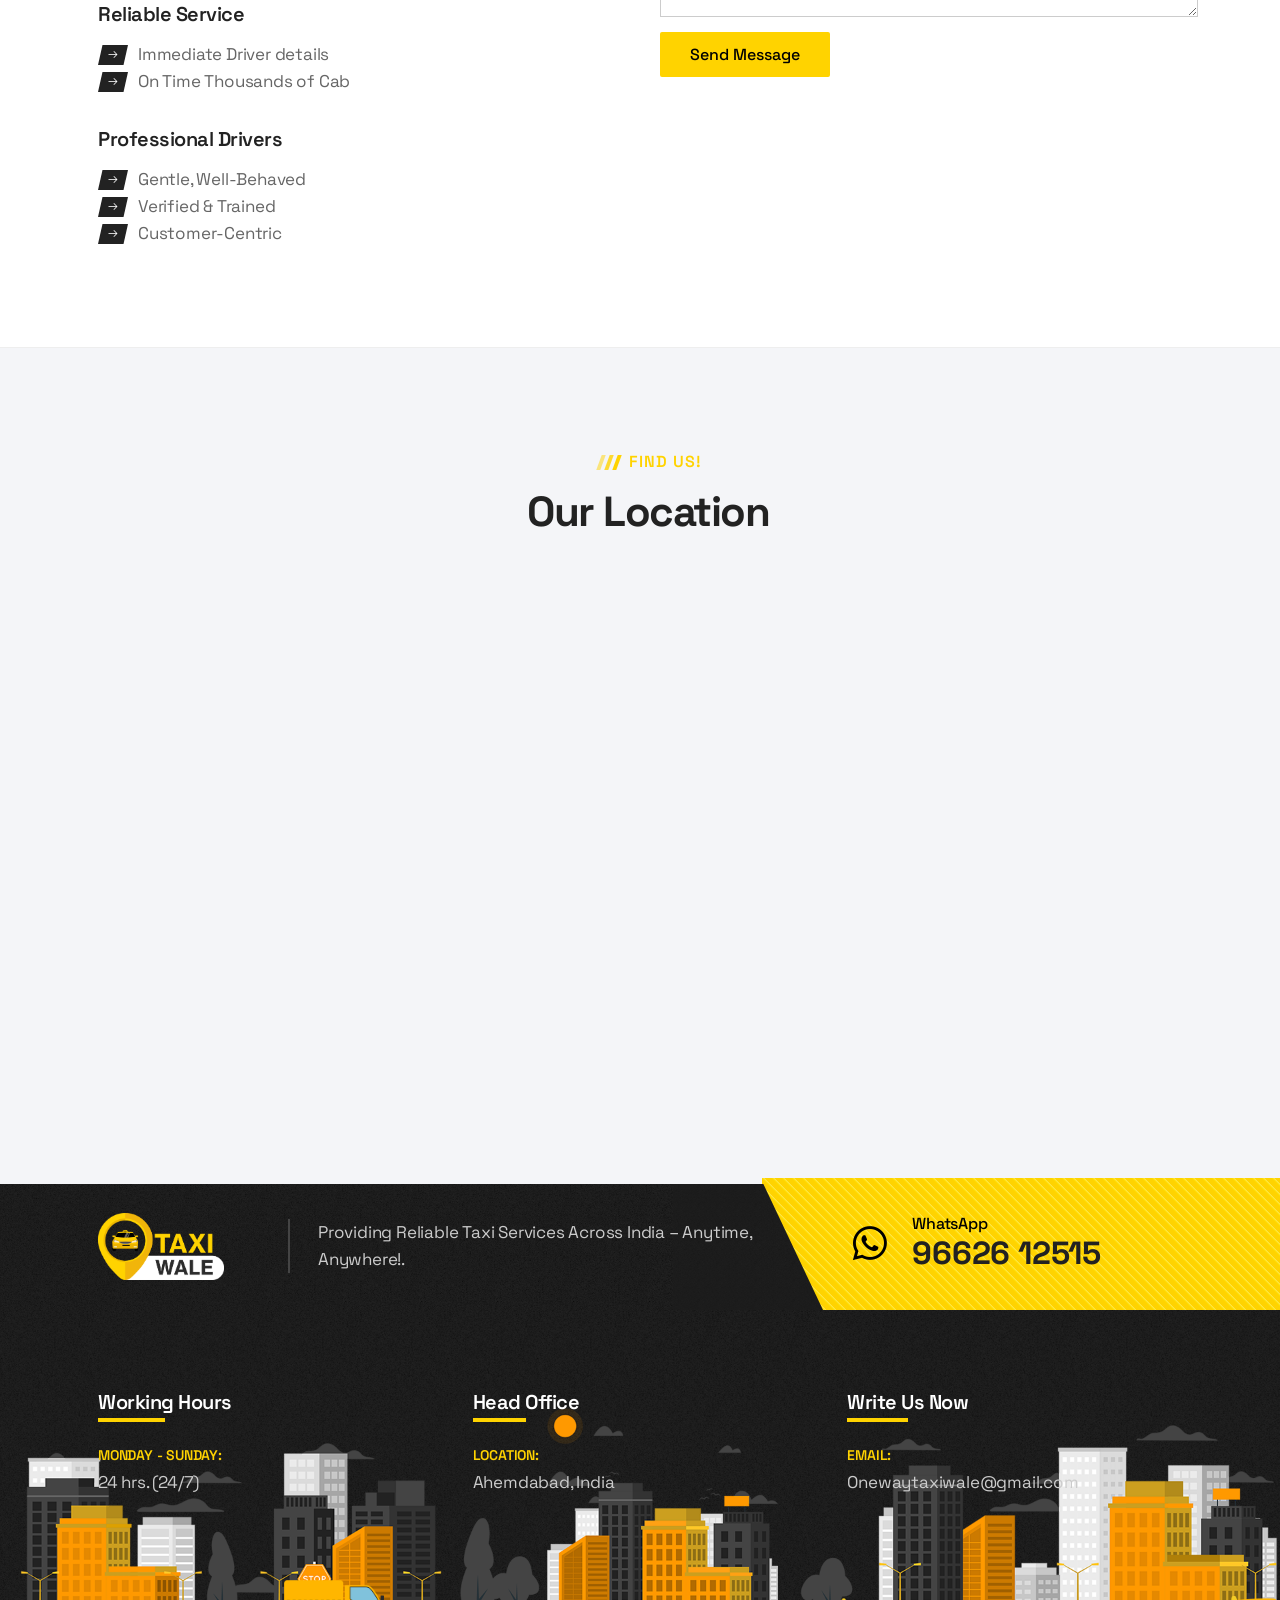
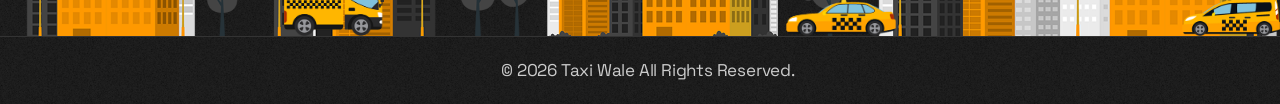
==== commit 0ddc2573: "V-5.7.1" ====
--- a/index.html
+++ b/index.html
@@ -93,7 +93,7 @@
                                 <i class="las la-envelope-open"></i>
                             </div>
                             <div class="header-info-text">
-                                <h3><span>Email now</span><a href="mailto:Onewaytaxiwale@gmail.com">Onewaytaxiwale@gmail.com</a></h3>
+                                <h3><span>Email now</span><a href="mailto:onewaytaxiwale@gmail.com">onewaytaxiwale@gmail.com</a></h3>
                             </div>
                         </li>
                         <li>
@@ -220,18 +220,21 @@
                                             </div>
                                         </div>
                                         <div class="slider-btn wp">
-                                            <a href="https://api.whatsapp.com/send?phone=919662612515&text=Hi"><i class="lab la-whatsapp"></i>96626 12515</a>
+                                            <a href="https://api.whatsapp.com/send?phone=919662612515&text=Hi" class="default-btn" data-animation="fade-in-bottom" data-delay="0.9s"><i class="lab la-whatsapp"></i>96626 12515</a>
                                             <!-- <a href="book-taxi.html" class="default-btn" data-animation="fade-in-bottom" data-delay="0.9s">Book Now</a> -->
                                         </div>
                                     </div>
                                 </div>
                                 <div class="col-md-4 col-sm-12">
-                                    <form action="https://api.web3forms.com/submit" method="POST">
+                                    <form method="POST" action="https://api.web3forms.com/submit">
 
                                         <input type="hidden" name="access_key" value="54525a28-21b5-41fe-b4a4-cbd1e1ebf6fe">
                                         <input type="hidden" name="subject" value="Customer Booked a Taxi!!!">
-                                        <input type="hidden" name="redirect" value="https://codecraftershub.github.io/taxi-wale/book-taxi.html?form">
-                
+                                        <input type="hidden" name="redirect" value="https://api.whatsapp.com/send?phone=919662612515&text=We+Need+Taxi+Please+Reply...">
+
+                                        <div class="alert alert-warning" role="alert" id="result" style="display: none;">
+                                        </div>
+
                                         <div class="taxi-booking-form">
                                             <div class="form-field">
                                                 <i class="las la-map-marker"></i>
@@ -338,7 +341,7 @@
                 
                                             <div class="form-field">
                                                 <i class="las la-tags"></i>
-                                                <select name="package-type" id="package-type" name="TypeOfCab" class="niceSelect">
+                                                <select id="package-type" name="TypeOfCab" class="niceSelect">
                                                     <option selected>Type of Cab</option>
                                                     <option value="Sedan">Sedan</option>
                                                     <option value="SUV">SUV</option>
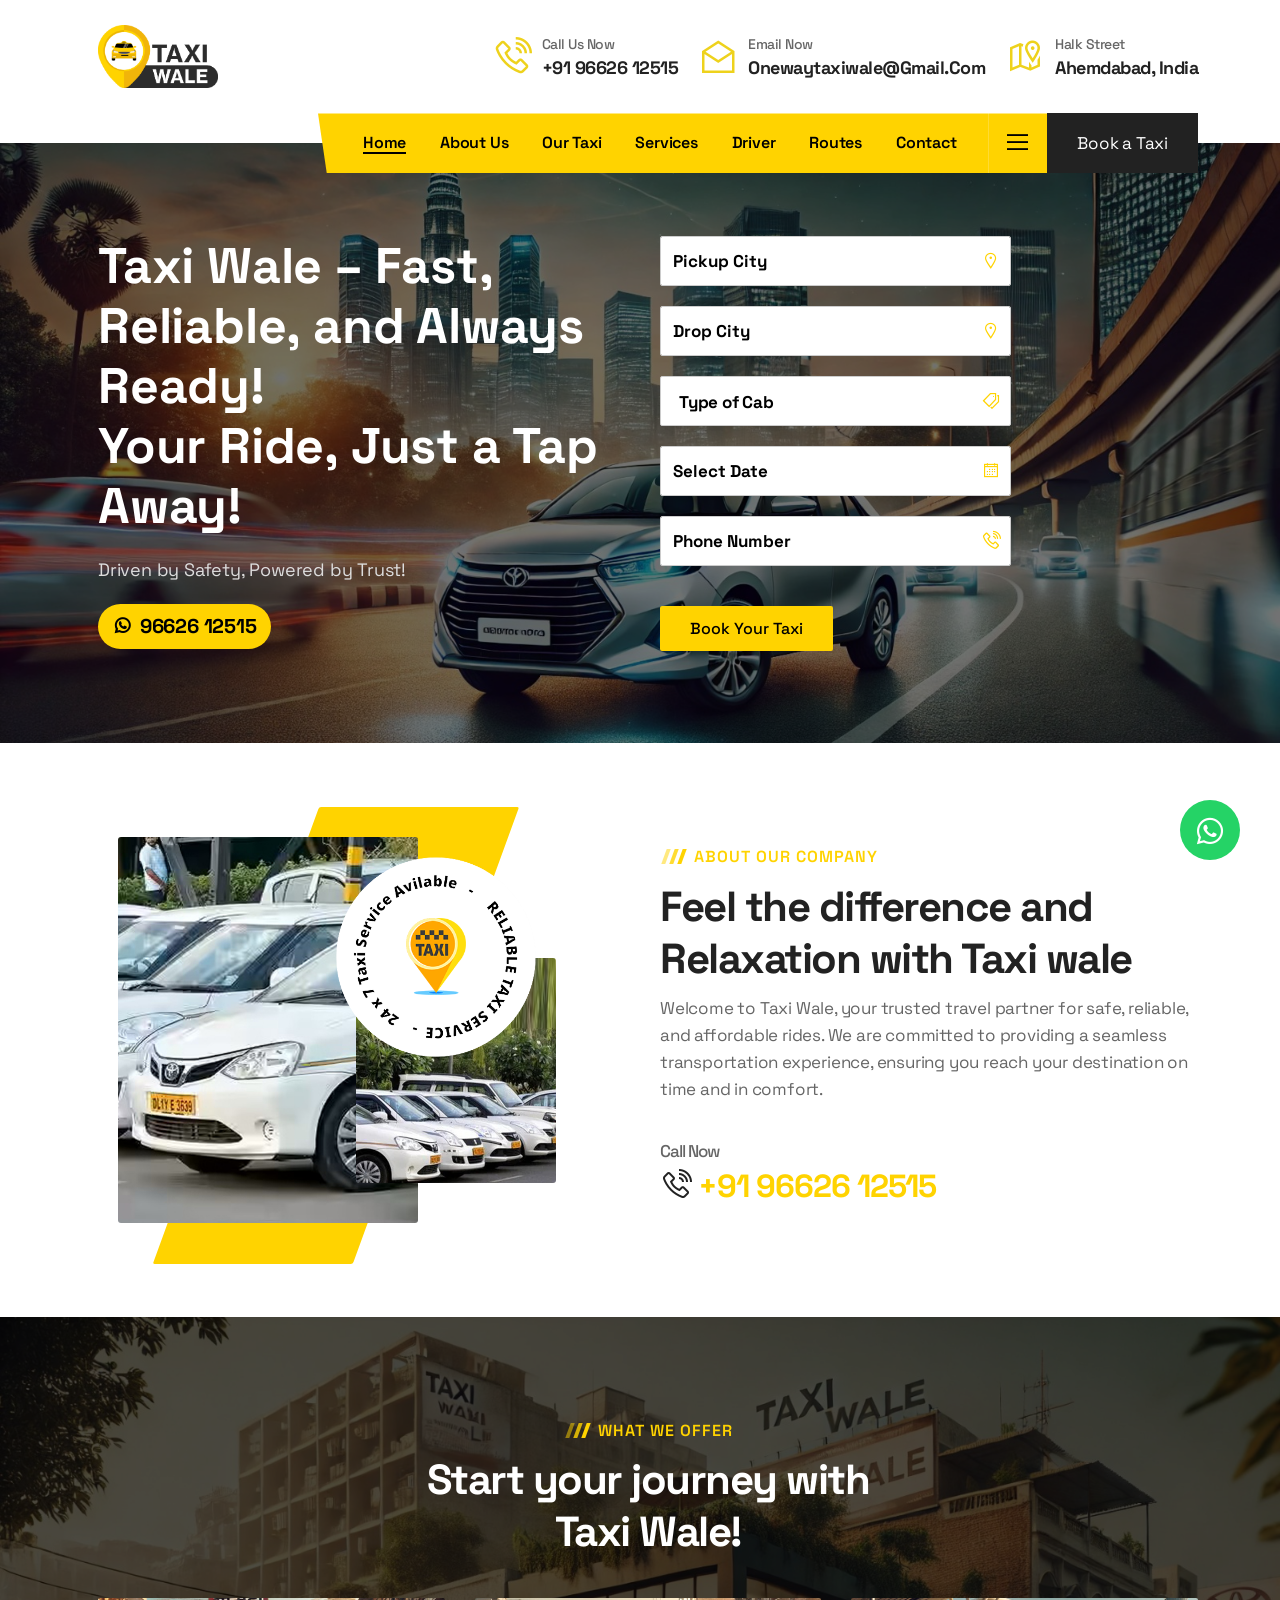
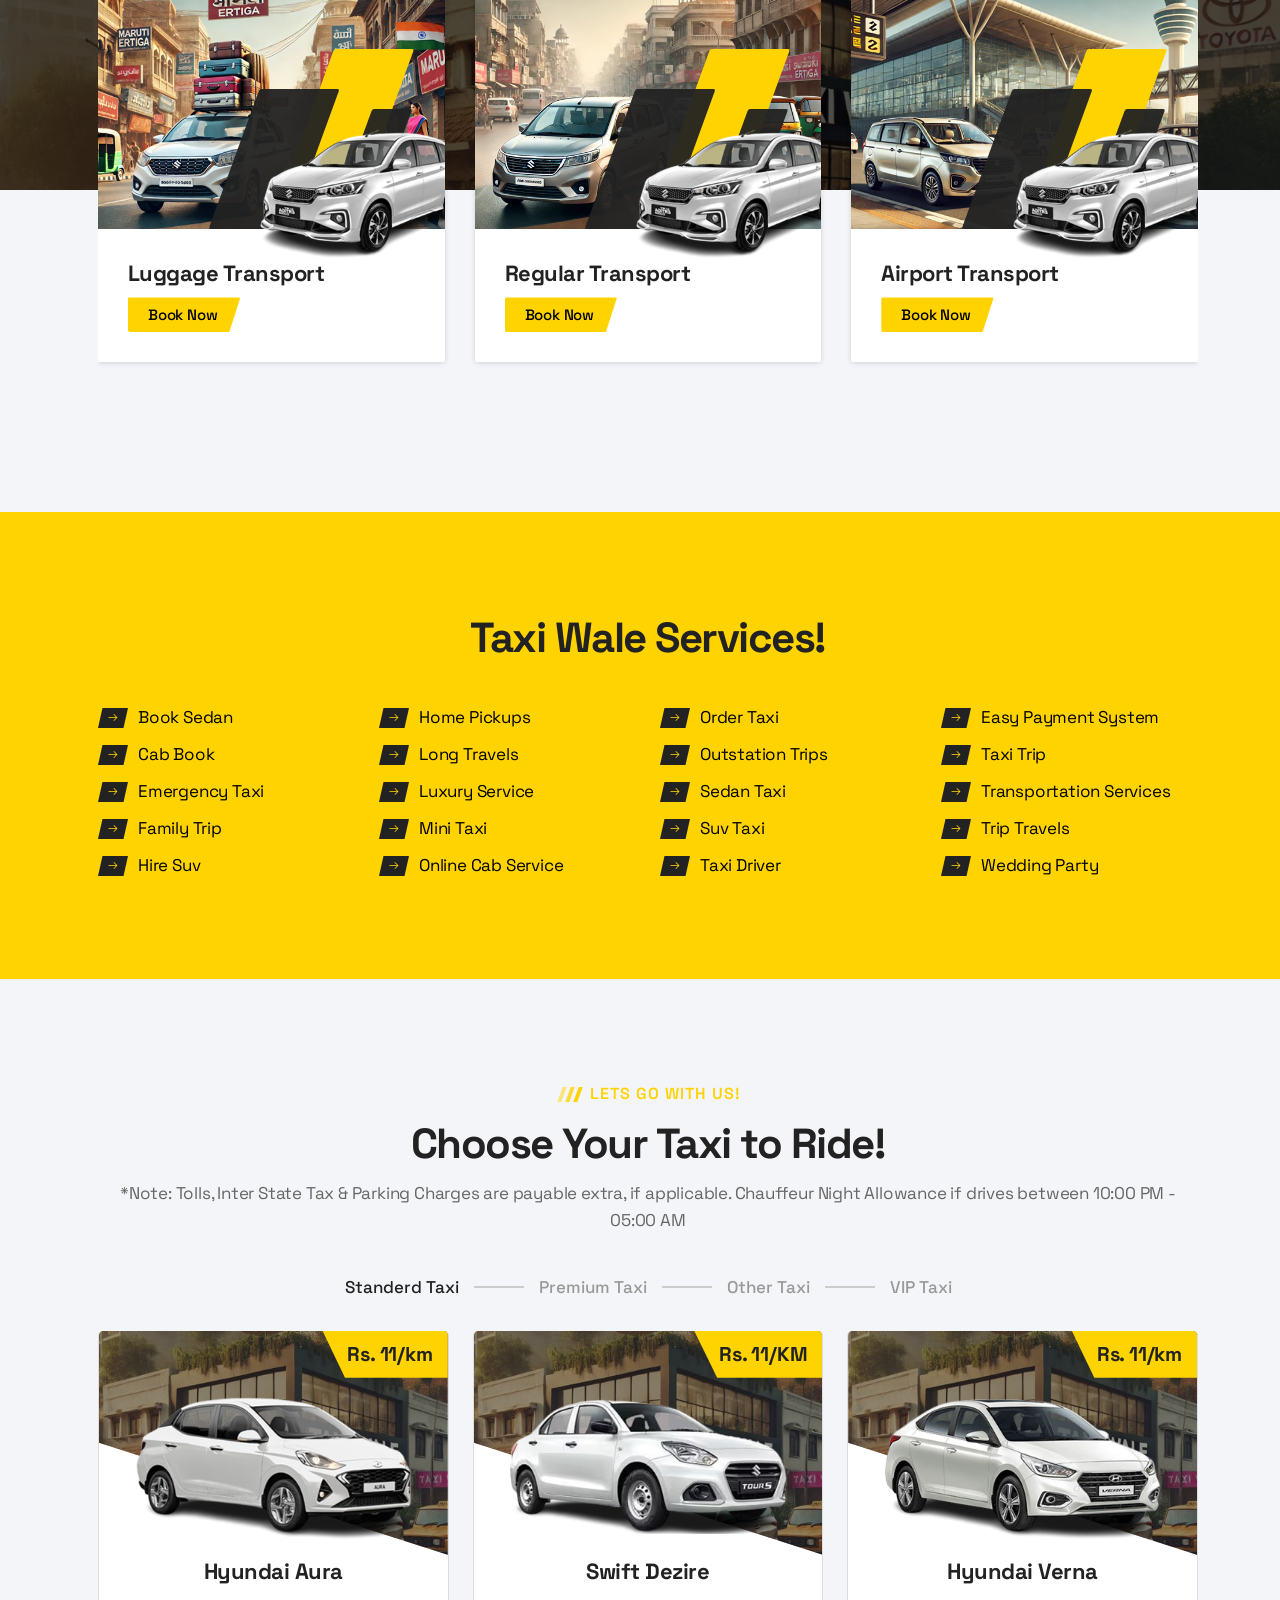
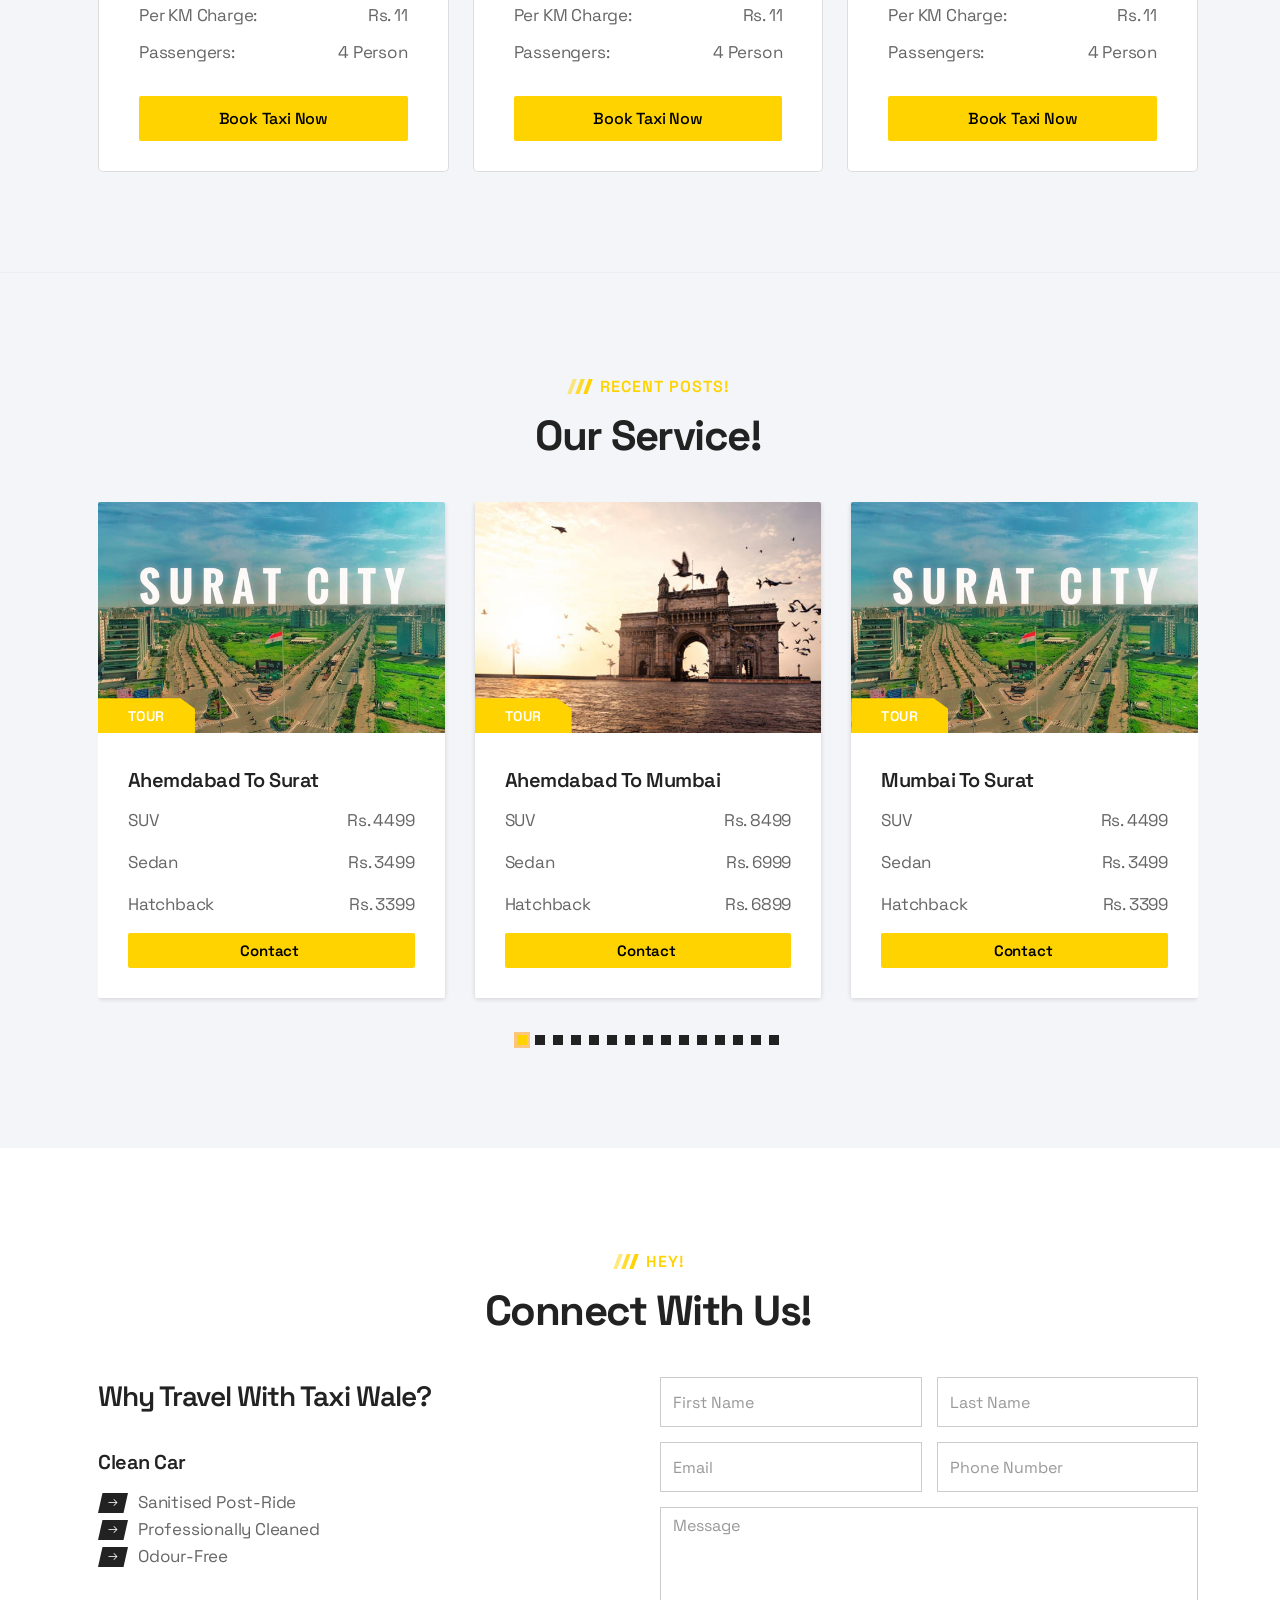
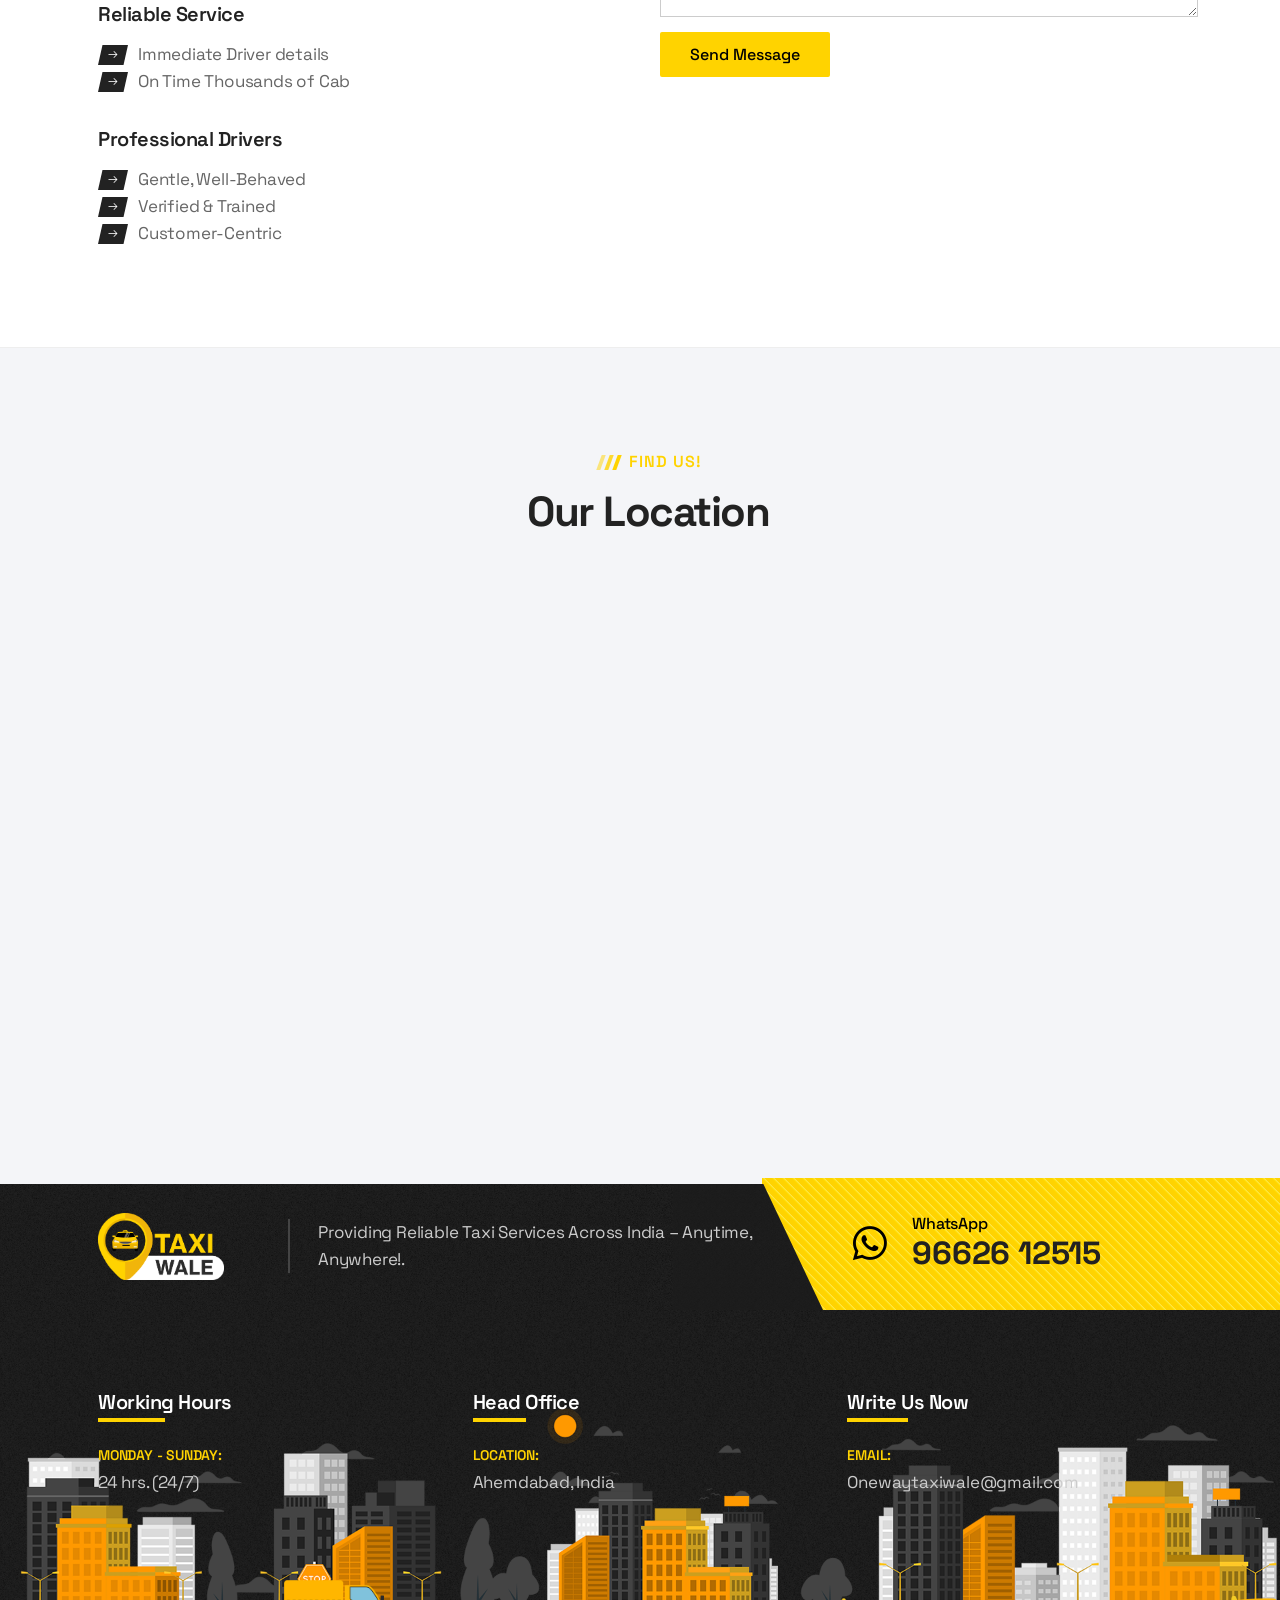
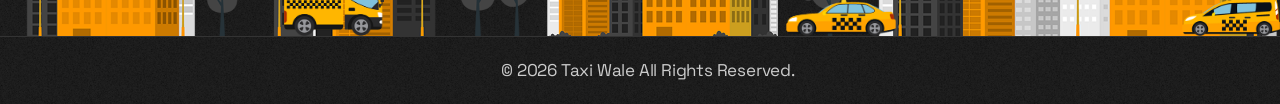
==== commit 188082fe: "V-6.1" ====
--- a/index.html
+++ b/index.html
@@ -1057,11 +1057,11 @@
                                         </h3>
                                         <div class="cars-details">
                                             <p>SUV</p>
+                                            <p>Rs. 4500</p>
+                                        </div>
+                                        <div class="cars-details">
+                                            <p>Sedan</p>
                                             <p>Rs. 3500</p>
-                                        </div>
-                                        <div class="cars-details">
-                                            <p>Sedan</p>
-                                            <p>Rs. 4500</p>
                                         </div>
                                         <a href="#contact-us" class="read-more">Contact</a>
                                     </div>
